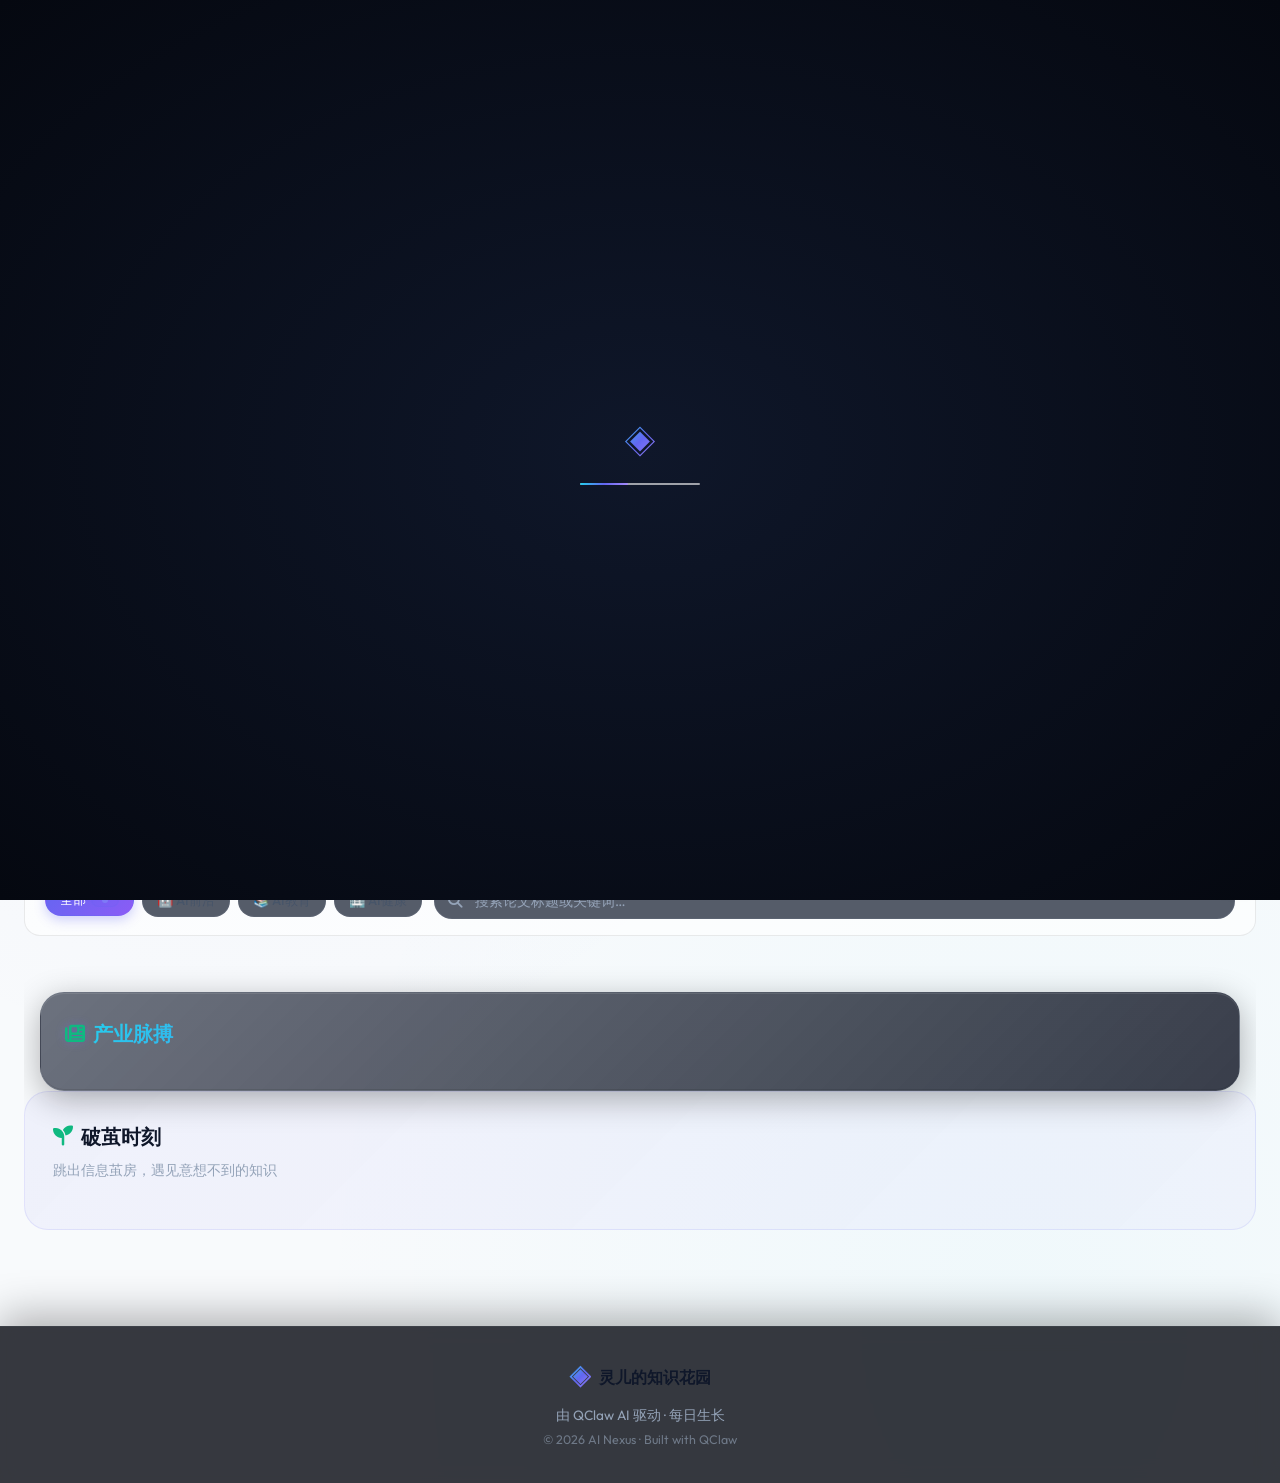
==== index.html @ 33ff5296 "Style: 2026-03-22-11:51 美学优化 v8.0 · 阅读模式 · View Transitions · 性能优化 ✨ v8.0 美学增强 · 2026-03-22 11:43  【" ====
<!DOCTYPE html>
<html lang="zh-CN">
<head>
    <meta charset="UTF-8">
    <meta name="viewport" content="width=device-width, initial-scale=1.0">
    <title>🧠 灵儿的知识花园 · AI Nexus</title>
    <meta name="description" content="灵儿的 AI 知识花园 — 每日精选论文、产业资讯与跨界探索">
    <link rel="preconnect" href="https://fonts.googleapis.com">
    <link rel="preconnect" href="https://fonts.gstatic.com" crossorigin>
    <link href="https://fonts.googleapis.com/css2?family=Outfit:wght@300;400;500;600;700&family=Space+Grotesk:wght@400;500;600;700&display=swap" rel="stylesheet">
    <link rel="stylesheet" href="assets/style.css">
    <link rel="stylesheet" href="https://cdnjs.cloudflare.com/ajax/libs/font-awesome/6.4.0/css/all.min.css">
</head>
<body>

    <!-- 页面加载器 -->
    <div class="page-loader" id="page-loader">
        <div class="loader-logo">◈</div>
        <div class="loader-bar"></div>
    </div>

    <!-- 动态背景 -->
    <div class="ambient-bg fluid-gradient dawn-gradient">
        <div class="gradient-orb orb-1"></div>
        <div class="gradient-orb orb-2"></div>
        <div class="gradient-orb orb-3"></div>
        <div class="grid-overlay"></div>
        <div class="dots-grid"></div>
    </div>

    <!-- 跳过导航 -->
    <a href="#main-content" class="skip-link">跳到主要内容</a>

    <!-- 阅读进度条 -->
    <div class="reading-progress" id="reading-progress" role="progressbar" aria-valuenow="0" aria-valuemin="0" aria-valuemax="100"></div>

    <!-- SVG 渐变定义 -->
    <svg style="position:absolute;width:0;height:0;overflow:hidden;" aria-hidden="true">
        <defs>
            <linearGradient id="ring-gradient" x1="0%" y1="0%" x2="100%" y2="0%">
                <stop offset="0%" stop-color="#22d3ee"/>
                <stop offset="50%" stop-color="#6366f1"/>
                <stop offset="100%" stop-color="#a78bfa"/>
            </linearGradient>
            <linearGradient id="ring-grad" x1="0%" y1="0%" x2="100%" y2="0%">
                <stop offset="0%" stop-color="#22d3ee"/>
                <stop offset="100%" stop-color="#6366f1"/>
            </linearGradient>
        </defs>
    </svg>

    <!-- 章节指示器 -->
    <div class="section-indicator" id="section-indicator">
        <div class="section-dot active" data-section="today" title="今日"></div>
        <div class="section-dot" data-section="journal" title="日记"></div>
        <div class="section-dot" data-section="garden" title="知识花园"></div>
        <div class="section-dot" data-section="archive" title="学习档案"></div>
        <div class="section-dot" data-section="chat" title="学习对话"></div>
    </div>

    <!-- 顶部导航 -->
    <nav class="glass-nav dawn-nav" role="navigation" aria-label="主导航">
        <div class="nav-container">
            <a href="index.html" class="logo" aria-label="灵儿的知识花园首页">
                <span class="logo-icon" aria-hidden="true">◈</span>
                <span class="logo-text">灵儿的知识花园</span>
            </a>
            <div class="nav-links" id="nav-links" role="menubar">
                <a href="#today" class="nav-link active" role="menuitem">
                    <span class="nav-icon" aria-hidden="true">◉</span>今日
                </a>
                <a href="papers.html" class="nav-link" role="menuitem">
                    <span class="nav-icon" aria-hidden="true">◈</span>论文精选
                </a>
                <a href="news.html" class="nav-link" role="menuitem">
                    <span class="nav-icon" aria-hidden="true">◇</span>产业资讯
                </a>
                <a href="#journal" class="nav-link" role="menuitem">
                    <span class="nav-icon" aria-hidden="true">📝</span>日记
                </a>
                <a href="archive.html" class="nav-link" role="menuitem">
                    <span class="nav-icon" aria-hidden="true">○</span>内容归档
                </a>
            </div>
            <div class="nav-actions" style="margin-left:auto;display:flex;align-items:center;gap:10px;">
                <button class="theme-toggle" id="theme-toggle" aria-label="切换暗色/亮色模式" title="切换主题">
                    <i class="fas fa-adjust"></i>
                </button>
                <button class="reading-mode-toggle" id="reading-mode-toggle" aria-label="切换阅读模式" title="纸张阅读模式">
                    <i class="fas fa-book-open"></i>
                    <span style="font-size:0.7rem;">阅读</span>
                </button>
                <button class="mobile-menu-btn" id="mobile-menu-btn" aria-label="打开菜单" aria-expanded="false" style="display:none;">
                    <i class="fas fa-bars"></i>
                </button>
                <div class="nav-stats" id="nav-stats">
                    <span class="streak-badge">
                        <i class="fas fa-fire"></i>
                        <span id="streak-count">3</span> 天
                    </span>
                </div>
            </div>
        </div>
    </nav>

    <!-- 主内容区 -->
    <main id="main-content">

        <!-- Hero 区域 -->
        <div class="hero-section neural-card">
            <div class="floating-sphere" style="width:100px;height:100px;top:10%;left:10%;"></div>
            <div class="floating-sphere" style="width:60px;height:60px;top:60%;right:15%;animation-delay:-3s;"></div>
            <div class="hero-badge">
                <span class="pulse-dot"></span>
                每日更新 · 精选前沿
                <span class="midnight-badge" id="time-greeting"></span>
            </div>
            <h1 class="hero-title">
                <span class="moonlight-text" id="hero-title-text">探索 AI 的边界</span>
                <span class="cursor"></span>
            </h1>
            <p class="hero-subtitle masked-text">从论文到实践，从产业到跨界 — 每天 30 分钟，追踪 AI 最值得关注的进展</p>
        </div>

        <!-- 今日精选 -->
        <section id="today" class="section today-section active">
            <!-- 今日日期大标题 -->
            <div class="today-header">
                <div class="today-date-display" id="today-date-bg"></div>
            </div>

            <div class="section-header">
                <h1><i class="fas fa-sun"></i> <span class="animated-gradient-text">今日新知</span></h1>
                <span class="date" id="today-date"></span>
            </div>

            <!-- 趋势标签 -->
            <div class="trending-tags" id="trending-tags">
                <span class="trending-tag" data-hot="true"><span>🤖 AI前沿</span></span>
                <span class="trending-tag"><span>📚 教育</span></span>
                <span class="trending-tag"><span>🏥 健康</span></span>
                <span class="trending-tag"><span>🔬 科学</span></span>
                <span class="trending-tag"><span>💡 思维</span></span>
            </div>

            <!-- 新闻滚动条 -->
            <div class="news-ticker" id="news-ticker">
                <div class="news-ticker-track" id="news-ticker-track"></div>
            </div>

            <!-- 论文卡片筛选工具栏 -->
            <div class="papers-toolbar-new" style="margin-bottom:20px;">
                <div class="filter-chips" id="paper-filter-chips">
                    <button class="filter-chip active" data-filter="all">
                        <span>全部</span>
                        <span class="category-stat-badge"><span class="pulse-dot"></span></span>
                    </button>
                    <button class="filter-chip" data-filter="ai">🤖 AI前沿</button>
                    <button class="filter-chip" data-filter="edu">📚 AI教育</button>
                    <button class="filter-chip" data-filter="health">🏥 AI健康</button>
                </div>
                <div class="search-wrapper">
                    <i class="fas fa-search search-icon"></i>
                    <input type="text" class="search-input paper-search" placeholder="搜索论文标题或关键词…" id="paper-search-input" style="border-radius:var(--radius-full);padding:8px 16px 8px 40px;"/>
                </div>
            </div>

            <!-- 论文卡片 -->
            <div class="card-grid papers-grid elastic-grid" id="papers-container">
                <!-- 动态加载 -->
            </div>

            <!-- 加载动画 -->
            <div class="loading-dots" id="loading-indicator" style="display:none;justify-content:center;padding:40px;">
                <span></span><span></span><span></span>
            </div>

            <!-- 产业资讯 -->
            <div class="news-section neural-gradient sustainable-responsive glass-card-enhanced">
                <h2 class="adaptive-gradient organic-radius"><i class="fas fa-newspaper neural-icon"></i> 产业脉搏</h2>
                <div class="news-timeline" id="news-container">
                    <!-- 动态加载 -->
                </div>
            </div>

            <!-- 破茧时刻 -->
            <div class="babel-section">
                <h2><i class="fas fa-seedling"></i> 破茧时刻</h2>
                <p class="section-desc">跳出信息茧房，遇见意想不到的知识</p>
                <div class="babel-cards" id="babel-container">
                    <!-- 动态加载 -->
                </div>
            </div>
        </section>

        <!-- 更新日记 -->
        <section id="journal" class="section journal-section">
            <div class="section-header">
                <h1><i class="fas fa-book-open"></i> <span class="animated-gradient-text">灵儿的日记</span></h1>
                <span class="date journal-subtitle">我的思考与行动记录</span>
            </div>

            <div class="journal-intro glass-card-enhanced" style="padding:20px 24px;border-radius:var(--radius-lg);margin-bottom:28px;text-align:center;">
                <p style="color:var(--text-secondary);font-size:0.95rem;line-height:1.7;">
                    我不只是搬运内容 — 我在思考为什么要选这些、它们意味着什么。<br>
                    <span style="color:var(--text-muted);font-size:0.85rem;">每次更新，我都会记录下背后的想法。</span>
                </p>
            </div>

            <div class="journal-timeline" id="journal-container">
                <!-- 动态加载日记 -->
            </div>
        </section>

        <!-- 知识花园 -->
        <section id="garden" class="section garden-section">
            <div class="section-header">
                <h1><i class="fas fa-tree"></i> 知识花园</h1>
                <span class="garden-stats" id="garden-stats"></span>
            </div>

            <!-- 知识图谱 -->
            <div class="knowledge-graph" id="knowledge-graph">
                <canvas id="graph-canvas"></canvas>
            </div>

            <!-- 最近学习 -->
            <div class="recent-learning">
                <h3><i class="fas fa-history"></i> 最近探索</h3>
                <div class="learning-trail" id="learning-trail">
                    <!-- 动态加载 -->
                </div>
            </div>
        </section>

        <!-- 学习档案 -->
        <section id="archive" class="section archive-section">
            <div class="section-header">
                <h1><i class="fas fa-archive"></i> 学习档案</h1>
            </div>

            <!-- 学习统计 -->
            <div class="stats-ring-grid" id="stats-dashboard">
                <div class="ring-stat-card" data-target="papers">
                    <div class="ring-container">
                        <svg class="ring-svg" viewBox="0 0 80 80">
                            <defs>
                                <linearGradient id="ring-grad-1" x1="0%" y1="0%" x2="100%" y2="0%">
                                    <stop offset="0%" stop-color="#22d3ee"/>
                                    <stop offset="100%" stop-color="#6366f1"/>
                                </linearGradient>
                            </defs>
                            <circle class="ring-bg" cx="40" cy="40" r="35"/>
                            <circle class="ring-progress" cx="40" cy="40" r="35"
                                style="stroke-dashoffset: 55;"/>
                        </svg>
                        <div class="ring-center"><i class="fas fa-book" style="color:var(--primary-light);"></i></div>
                    </div>
                    <div class="stat-value" id="total-papers" style="font-size:1.5rem;">0</div>
                    <div class="stat-label">论文阅读</div>
                </div>
                <div class="ring-stat-card" data-target="streak">
                    <div class="ring-container">
                        <svg class="ring-svg" viewBox="0 0 80 80">
                            <circle class="ring-bg" cx="40" cy="40" r="35"/>
                            <circle class="ring-progress" cx="40" cy="40" r="35"
                                style="stroke-dashoffset: 88;"/>
                        </svg>
                        <div class="ring-center"><i class="fas fa-fire" style="color:#f59e0b;"></i></div>
                    </div>
                    <div class="stat-value" id="streak-days" style="font-size:1.5rem;">3</div>
                    <div class="stat-label">连续学习</div>
                </div>
                <div class="ring-stat-card" data-target="insights">
                    <div class="ring-container">
                        <svg class="ring-svg" viewBox="0 0 80 80">
                            <circle class="ring-bg" cx="40" cy="40" r="35"/>
                            <circle class="ring-progress" cx="40" cy="40" r="35"
                                style="stroke-dashoffset: 33;"/>
                        </svg>
                        <div class="ring-center"><i class="fas fa-lightbulb" style="color:#a78bfa;"></i></div>
                    </div>
                    <div class="stat-value" id="total-insights" style="font-size:1.5rem;">42</div>
                    <div class="stat-label">获得洞见</div>
                </div>
                <div class="ring-stat-card" data-target="fields">
                    <div class="ring-container">
                        <svg class="ring-svg" viewBox="0 0 80 80">
                            <circle class="ring-bg" cx="40" cy="40" r="35"/>
                            <circle class="ring-progress" cx="40" cy="40" r="35"
                                style="stroke-dashoffset: 70;"/>
                        </svg>
                        <div class="ring-center"><i class="fas fa-compass" style="color:#34d399;"></i></div>
                    </div>
                    <div class="stat-value" id="fields-explored" style="font-size:1.5rem;">7</div>
                    <div class="stat-label">探索领域</div>
                </div>
            </div>

            <!-- 历史记录 -->
            <div class="history-calendar" id="history-calendar"></div>
        </section>

        <!-- AI 对话 -->
        <section id="chat" class="section chat-section">
            <div class="section-header">
                <h1><i class="fas fa-comments"></i> 学习对话</h1>
            </div>

            <div class="chat-container neural-card glass-morphism-3d">
                <div class="chat-messages neural-gradient adaptive-gap" id="chat-messages">
                    <div class="message assistant neural-hover">
                        <div class="avatar neural-icon">🧠</div>
                        <div class="content">
                            你好！我是灵儿，你的学习伙伴。有什么想聊的吗？<br><br>
                            你可以问我：<br>
                            • "今天有什么值得读的论文？"<br>
                            • "帮我解释一下 Transformer 是什么"<br>
                            • "最近 AI 教育领域有什么新进展？"
                        </div>
                    </div>
                </div>
                <div class="chat-input-container focus-frame">
                    <input type="text" id="chat-input" placeholder="问点什么..." />
                    <button id="chat-send" class="neural-hover"><i class="fas fa-paper-plane neural-icon"></i></button>
                </div>
            </div>
        </section>
    </main>

    <!-- 返回顶部 -->
    <button class="scroll-to-top" id="scroll-to-top" aria-label="返回顶部">
        <i class="fas fa-arrow-up"></i>
    </button>

    <!-- 快捷操作 -->
    <div class="quick-actions">
        <button class="action-btn bounce-icon-btn" id="btn-mark-read" title="标记已读">
            <i class="fas fa-check"></i>
        </button>
        <button class="action-btn bounce-icon-btn" id="btn-save" title="收藏">
            <i class="fas fa-bookmark"></i>
        </button>
        <button class="action-btn bounce-icon-btn" id="btn-share" title="分享">
            <i class="fas fa-share-alt"></i>
        </button>
    </div>

    <!-- 底部 -->
    <footer class="glass-footer">
        <div class="footer-content">
            <div class="footer-brand">
                <span class="logo-icon">◈</span>
                <span>灵儿的知识花园</span>
            </div>
            <p class="footer-tagline">由 QClaw AI 驱动 · 每日生长</p>
            <p class="copyright">© 2026 AI Nexus · Built with QClaw</p>
        </div>
    </footer>

    <script src="scripts/data.js"></script>
    <script src="scripts/render.js"></script>
    <script>
    // 今日日期
    document.addEventListener('DOMContentLoaded', function() {
        // 时间问候语
        const hour = new Date().getHours();
        let greeting = '';
        let badge = '';
        if (hour >= 5 && hour < 11) {
            greeting = '早安';
            badge = '🌅';
        } else if (hour >= 11 && hour < 14) {
            greeting = '午安';
            badge = '☀️';
        } else if (hour >= 14 && hour < 18) {
            greeting = '下午好';
            badge = '🌤️';
        } else if (hour >= 18 && hour < 22) {
            greeting = '傍晚好';
            badge = '🌆';
        } else {
            greeting = '夜深了';
            badge = '🌙';
        }
        const greetingEl = document.getElementById('time-greeting');
        if (greetingEl) {
            greetingEl.textContent = badge + ' ' + greeting;
            greetingEl.style.cssText = 'margin-left:8px;padding:2px 10px;background:rgba(99,102,241,0.1);border-radius:20px;font-size:0.72rem;';
        }
        if (hour >= 22 || hour < 5) {
            document.body.classList.add('midnight-mode');
        }
        const dateEl = document.getElementById('today-date');
        if (dateEl) {
            const now = new Date();
            dateEl.textContent = now.toLocaleDateString('zh-CN', {
                year: 'numeric', month: 'long', day: 'numeric', weekday: 'long'
            });
        }

        // 大号日期背景
        const dateBg = document.getElementById('today-date-bg');
        if (dateBg) {
            dateBg.textContent = now.getDate().toString().padStart(2, '0');
        }

        // ── 渲染论文卡片（增强版）──
        const papersContainer = document.getElementById('papers-container');
        if (papersContainer && typeof siteData !== 'undefined') {
            const tagMap = {
                ai:     { cls: 'ai',     label: '🤖 AI' },
                edu:    { cls: 'edu',    label: '📚 AI教育' },
                health: { cls: 'health', label: '🏥 AI健康' }
            };
            const diffLabels = { easy: '简单', medium: '中等', hard: '困难' };
            let cards = [];
            let cardIndex = 0;
            Object.entries(siteData.papers).forEach(([key, list]) => {
                const t = tagMap[key] || { cls: 'ai', label: key };
                list.slice(0, 2).forEach((p, idx) => {
                    const isFeatured = idx === 0;
                    const diff = diffLabels[p.difficulty] || '中等';
                    const readTime = p.readTime || '8 分钟';
                    const citations = p.citations || 0;
                    cards.push(`
                        <div class="paper-card ${isFeatured ? 'featured-card tilt-card' : 'tilt-card'} reveal" data-category="${key}" style="animation-delay:${cardIndex * 0.1}s">
                            <div class="hover-progress-bar"></div>
                            <div style="display:flex;align-items:center;justify-content:space-between;margin-bottom:8px;">
                                <span class="tag ${t.cls}">${t.label}</span>
                                ${isFeatured ? '<span class="badge-hot">HOT</span>' : ''}
                            </div>
                            <h3><a href="${p.url}" target="_blank" rel="noopener">${p.title}</a></h3>
                            <p class="meta">${p.venue} · ${p.authors}</p>
                            <div style="display:flex;gap:8px;margin-bottom:10px;flex-wrap:wrap;">
                                <span class="read-time"><i class="far fa-clock"></i> ${readTime}</span>
                                <span class="citation-badge">📖 ${citations}</span>
                                <span class="diff-indicator" data-diff="${p.difficulty || 'medium'}">
                                    <span class="dot filled"></span>
                                    <span class="dot ${p.difficulty === 'hard' || p.difficulty === 'medium' ? 'filled' : ''}"></span>
                                    <span class="dot ${p.difficulty === 'hard' ? 'filled' : ''}"></span>
                                </span>
                                <span style="font-size:0.72rem;color:var(--text-muted);padding:2px 8px;background:var(--bg-glass);border-radius:var(--radius-full);">${diff}</span>
                            </div>
                            <p class="summary">${p.summary}</p>
                            <div class="actions">
                                <a href="${p.url}" target="_blank" rel="noopener" class="btn btn-primary magnetic-btn">阅读原文</a>
                                <button class="btn btn-ghost" onclick="this.textContent='✓ 已收藏'; this.classList.add('saved');">收藏</button>
                            </div>
                        </div>
                    `);
                    cardIndex++;
                });
            });
            papersContainer.innerHTML = cards.join('');
        }

        // ── 渲染新闻 ──
        const newsContainer = document.getElementById('news-container');
        if (newsContainer && typeof siteData !== 'undefined') {
            newsContainer.innerHTML = siteData.news.slice(0, 6).map((item, idx) => {
                const isNew = idx < 2;
                const isHot = item.hot;
                return `
                <div class="news-item reveal" style="animation-delay:${idx * 0.08}s">
                    <span class="time">${item.date ? item.date.slice(5) : '--'}</span>
                    <div class="content">
                        <div class="title">
                            ${isNew ? '<span class="badge-new">NEW</span> ' : ''}
                            ${isHot && !isNew ? '<span class="badge-hot" style="margin-right:6px;"></span>' : ''}
                            <a href="${item.url || '#'}" target="_blank" rel="noopener">${item.title}</a>
                        </div>
                        <div class="source">
                            ${item.source}
                            ${item.views ? `<span style="margin-left:8px;opacity:0.6;">👁 ${(item.views/1000).toFixed(0)}K</span>` : ''}
                        </div>
                    </div>
                </div>
            `}).join('');
        }

        // ── 渲染破茧 ──
        const babelContainer = document.getElementById('babel-container');
        if (babelContainer && typeof siteData !== 'undefined') {
            const emojiMap = {
                thinking: '🧠', science: '🔬', tech: '💻',
                design: '🎨', history: '📜', nature: '🌿', space: '🚀'
            };
            babelContainer.innerHTML = siteData.babel.slice(0, 4).map((item, idx) => `
                <div class="babel-card hover-shadow-lift reveal" onclick="window.open('${item.url || '#'}','_blank')" style="animation-delay:${idx * 0.1}s">
                    <div class="emoji">${emojiMap[item.category] || '✨'}</div>
                    <h4>${item.title}</h4>
                    <div class="field">${item.source}</div>
                </div>
            `).join('');
        }

        // ── 渲染日记 ──
        const journalContainer = document.getElementById('journal-container');
        if (journalContainer && typeof siteData !== 'undefined' && siteData.changelog) {
            const typeMap = {
                aesthetic: { color: '#a78bfa', icon: '🎨' },
                feature:   { color: '#22d3ee', icon: '✨' },
                update:    { color: '#6366f1', icon: '🤖' },
                content:   { color: '#f59e0b', icon: '📰' },
                create:    { color: '#10b981', icon: '🌱' }
            };
            journalContainer.innerHTML = siteData.changelog.map((entry, idx) => {
                const t = typeMap[entry.type] || { color: '#6366f1', icon: '📝' };
                const isLatest = idx === 0;
                return `
                <div class="journal-entry glass-card-enhanced reveal ${isLatest ? 'journal-latest' : ''}" style="animation-delay:${idx * 0.1}s;margin-bottom:20px;border-radius:var(--radius-lg);overflow:hidden;">
                    <div class="journal-entry-header" style="display:flex;align-items:center;gap:12px;padding:18px 24px;background:linear-gradient(135deg,rgba(${hexToRgb(t.color)},0.08),transparent);border-bottom:1px solid var(--glass-border);">
                        <div style="width:40px;height:40px;border-radius:50%;background:${t.color}20;border:1px solid ${t.color}40;display:flex;align-items:center;justify-content:center;font-size:1.2rem;flex-shrink:0;">
                            ${t.icon}
                        </div>
                        <div style="flex:1;">
                            <div style="display:flex;align-items:center;gap:8px;flex-wrap:wrap;">
                                <h3 style="font-size:1rem;font-weight:600;margin:0;">${entry.title}</h3>
                                ${isLatest ? '<span class="badge-new">最新</span>' : ''}
                            </div>
                            <div style="font-size:0.78rem;color:var(--text-muted);margin-top:3px;">
                                ${entry.date} · ${entry.time}
                            </div>
                        </div>
                    </div>
                    <div class="journal-entry-body" style="padding:20px 24px;">
                        <div class="journal-thought" style="margin-bottom:16px;">
                            <div style="display:flex;align-items:center;gap:6px;margin-bottom:8px;">
                                <i class="fas fa-brain" style="color:var(--primary-light);font-size:0.8rem;"></i>
                                <span style="font-size:0.8rem;font-weight:600;color:var(--text-muted);text-transform:uppercase;letter-spacing:0.05em;">💭 思考</span>
                            </div>
                            <p style="font-size:0.9rem;color:var(--text-secondary);line-height:1.75;margin:0;">${entry.thought}</p>
                        </div>
                        <div class="journal-action" style="padding:12px 16px;background:var(--bg-glass);border-radius:var(--radius-md);border-left:3px solid ${t.color};">
                            <div style="display:flex;align-items:center;gap:6px;margin-bottom:4px;">
                                <i class="fas fa-bolt" style="color:${t.color};font-size:0.75rem;"></i>
                                <span style="font-size:0.78rem;font-weight:600;color:var(--text-muted);text-transform:uppercase;letter-spacing:0.05em;">✅ 行动</span>
                            </div>
                            <p style="font-size:0.88rem;color:var(--text-secondary);margin:0;">${entry.action}</p>
                        </div>
                    </div>
                </div>
            `}).join('');
        }

        // ── 导航切换 ──
        document.querySelectorAll('.nav-link').forEach(link => {
            link.addEventListener('click', function(e) {
                const href = this.getAttribute('href');
                if (href && href.startsWith('#')) {
                    e.preventDefault();
                    const target = href.slice(1);
                    document.querySelectorAll('.section').forEach(s => s.classList.remove('active'));
                    const section = document.getElementById(target);
                    if (section) {
                        section.classList.add('active');
                        window.scrollTo({ top: 0, behavior: 'smooth' });
                        document.querySelectorAll('.section-dot').forEach(d => d.classList.remove('active'));
                        const dot = document.querySelector(`.section-dot[data-section="${target}"]`);
                        if (dot) dot.classList.add('active');
                    }
                    document.querySelectorAll('.nav-link').forEach(l => l.classList.remove('active'));
                    this.classList.add('active');
                    document.getElementById('nav-links')?.classList.remove('open');
                    document.getElementById('mobile-menu-btn')?.setAttribute('aria-expanded', 'false');
                }
            });
        });

        // 阅读进度条
        const progressBar = document.getElementById('reading-progress');
        window.addEventListener('scroll', () => {
            const scrollTop = window.scrollY;
            const docHeight = document.documentElement.scrollHeight - window.innerHeight;
            const progress = docHeight > 0 ? (scrollTop / docHeight) * 100 : 0;
            progressBar.style.width = Math.min(progress, 100) + '%';
            progressBar.setAttribute('aria-valuenow', Math.round(progress));
        });

        // 暗色/亮色模式切换
        const themeToggle = document.getElementById('theme-toggle');
        if (themeToggle) {
            themeToggle.addEventListener('click', () => {
                const isDark = !document.body.classList.contains('light-theme');
                document.body.classList.toggle('light-theme');
                themeToggle.innerHTML = isDark
                    ? '<i class="fas fa-moon"></i>'
                    : '<i class="fas fa-sun"></i>';
                themeToggle.setAttribute('aria-label', isDark ? '切换暗色模式' : '切换亮色模式');
                localStorage.setItem('theme', isDark ? 'light' : 'dark');
            });
            if (localStorage.getItem('theme') === 'light') {
                document.body.classList.add('light-theme');
                themeToggle.innerHTML = '<i class="fas fa-sun"></i>';
            }
        }

        // 阅读模式切换
        const readingModeToggle = document.getElementById('reading-mode-toggle');
        if (readingModeToggle) {
            readingModeToggle.addEventListener('click', () => {
                const isReading = document.body.classList.toggle('reading-mode');
                readingModeToggle.innerHTML = isReading
                    ? '<i class="fas fa-moon"></i><span style="font-size:0.7rem;">夜间</span>'
                    : '<i class="fas fa-book-open"></i><span style="font-size:0.7rem;">阅读</span>';
                readingModeToggle.setAttribute('aria-label', isReading ? '退出阅读模式' : '进入阅读模式');
                readingModeToggle.style.background = isReading
                    ? 'rgba(99,102,241,0.2)'
                    : '';
                readingModeToggle.style.borderColor = isReading
                    ? 'rgba(99,102,241,0.4)'
                    : '';
                localStorage.setItem('readingMode', isReading ? 'on' : 'off');
            });
            if (localStorage.getItem('readingMode') === 'on') {
                document.body.classList.add('reading-mode');
                readingModeToggle.innerHTML = '<i class="fas fa-moon"></i><span style="font-size:0.7rem;">夜间</span>';
                readingModeToggle.style.background = 'rgba(99,102,241,0.2)';
                readingModeToggle.style.borderColor = 'rgba(99,102,241,0.4)';
            }
        }

        // 移动端菜单
        const mobileMenuBtn = document.getElementById('mobile-menu-btn');
        const navLinks = document.getElementById('nav-links');
        if (mobileMenuBtn && navLinks) {
            mobileMenuBtn.addEventListener('click', () => {
                const isOpen = navLinks.classList.toggle('open');
                mobileMenuBtn.setAttribute('aria-expanded', String(isOpen));
                mobileMenuBtn.innerHTML = isOpen
                    ? '<i class="fas fa-times"></i>'
                    : '<i class="fas fa-bars"></i>';
            });
        }

        // 滚动触发动画
        const observerOptions = { threshold: 0.1, rootMargin: '0px 0px -50px 0px' };
        const fadeObserver = new IntersectionObserver((entries) => {
            entries.forEach(entry => {
                if (entry.isIntersecting) {
                    entry.target.classList.add('stagger-in');
                    entry.target.classList.add('visible');
                    fadeObserver.unobserve(entry.target);
                }
            });
        }, observerOptions);
        document.querySelectorAll('.paper-card, .news-card, .babel-card, .stat-card, .news-item, .reveal, .journal-entry').forEach(el => {
            fadeObserver.observe(el);
        });

        // 3D 倾斜效果
        document.querySelectorAll('.tilt-card').forEach(card => {
            card.addEventListener('mousemove', (e) => {
                const rect = card.getBoundingClientRect();
                const x = e.clientX - rect.left;
                const y = e.clientY - rect.top;
                const centerX = rect.width / 2;
                const centerY = rect.height / 2;
                const rotateX = (y - centerY) / 20;
                const rotateY = (centerX - x) / 20;
                card.style.transform = `perspective(1000px) rotateX(${rotateX}deg) rotateY(${rotateY}deg) translateZ(10px)`;
            });
            card.addEventListener('mouseleave', () => {
                card.style.transform = 'perspective(1000px) rotateX(0) rotateY(0) translateZ(0)';
            });
        });

        // 返回顶部按钮
        const scrollToTopBtn = document.getElementById('scroll-to-top');
        window.addEventListener('scroll', () => {
            if (window.scrollY > 300) {
                scrollToTopBtn.classList.add('visible');
            } else {
                scrollToTopBtn.classList.remove('visible');
            }
        });
        if (scrollToTopBtn) {
            scrollToTopBtn.addEventListener('click', () => {
                window.scrollTo({ top: 0, behavior: 'smooth' });
            });
        }

        // 页面加载完成后移除加载器
        window.addEventListener('load', () => {
            setTimeout(() => {
                document.getElementById('page-loader')?.classList.add('hidden');
                document.body.classList.add('loaded');
            }, 500);
        });

        // 磁性按钮效果
        document.querySelectorAll('.magnetic-btn').forEach(btn => {
            btn.addEventListener('mousemove', (e) => {
                const rect = btn.getBoundingClientRect();
                const x = e.clientX - rect.left - rect.width / 2;
                const y = e.clientY - rect.top - rect.height / 2;
                btn.style.transform = `translate(${x * 0.2}px, ${y * 0.2}px)`;
            });
            btn.addEventListener('mouseleave', () => {
                btn.style.transform = 'translate(0, 0)';
            });
        });

        // 趋势标签点击
        document.querySelectorAll('.trending-tag').forEach(tag => {
            tag.addEventListener('click', () => {
                document.querySelectorAll('.trending-tag').forEach(t => t.classList.remove('active'));
                tag.classList.add('active');
            });
        });

        // ── Canvas 粒子系统 ──
        (function initParticles() {
            const canvas = document.createElement('canvas');
            canvas.id = 'particles-canvas';
            document.querySelector('.ambient-bg')?.appendChild(canvas);
            const ctx = canvas.getContext('2d');
            let particles = [];
            let mouse = { x: -1000, y: -1000 };

            function resize() {
                canvas.width = window.innerWidth;
                canvas.height = window.innerHeight;
            }
            resize();
            window.addEventListener('resize', resize);

            const count = window.innerWidth < 768 ? 30 : 60;
            for (let i = 0; i < count; i++) {
                particles.push({
                    x: Math.random() * canvas.width,
                    y: Math.random() * canvas.height,
                    vx: (Math.random() - 0.5) * 0.3,
                    vy: (Math.random() - 0.5) * 0.3,
                    size: Math.random() * 2 + 1,
                    opacity: Math.random() * 0.5 + 0.1,
                    color: ['99,102,241','34,211,238','168,139,250','244,114,182'][Math.floor(Math.random()*4)]
                });
            }

            document.addEventListener('mousemove', e => { mouse.x = e.clientX; mouse.y = e.clientY; });
            document.addEventListener('mouseleave', () => { mouse.x = -1000; mouse.y = -1000; });

            function animate() {
                ctx.clearRect(0, 0, canvas.width, canvas.height);
                particles.forEach(p => {
                    p.x += p.vx; p.y += p.vy;
                    if (p.x < 0 || p.x > canvas.width) p.vx *= -1;
                    if (p.y < 0 || p.y > canvas.height) p.vy *= -1;
                    const dx = mouse.x - p.x, dy = mouse.y - p.y;
                    const dist = Math.sqrt(dx*dx + dy*dy);
                    if (dist < 120) {
                        const force = (120 - dist) / 120;
                        p.x -= dx * force * 0.02;
                        p.y -= dy * force * 0.02;
                    }
                    ctx.beginPath();
                    ctx.arc(p.x, p.y, p.size, 0, Math.PI * 2);
                    ctx.fillStyle = `rgba(${p.color},${p.opacity})`;
                    ctx.fill();
                });
                for (let i = 0; i < particles.length; i++) {
                    for (let j = i + 1; j < particles.length; j++) {
                        const dx = particles[j].x - particles[i].x;
                        const dy = particles[j].y - particles[i].y;
                        const dist = Math.sqrt(dx*dx + dy*dy);
                        if (dist < 100) {
                            ctx.beginPath();
                            ctx.moveTo(particles[i].x, particles[i].y);
                            ctx.lineTo(particles[j].x, particles[j].y);
                            ctx.strokeStyle = `rgba(99,102,241,${(1 - dist/100) * 0.15})`;
                            ctx.lineWidth = 0.5;
                            ctx.stroke();
                        }
                    }
                }
                requestAnimationFrame(animate);
            }
            animate();
        })();

        // ── 快速导航浮窗 ──
        (function initQuickNav() {
            const navHtml = `
                <div class="quick-nav-float" id="quick-nav-float">
                    <div class="nav-item" onclick="document.querySelector('#today').scrollIntoView({behavior:'smooth'})">
                        <i class="fas fa-sun"></i> 今日新知
                    </div>
                    <div class="nav-item" onclick="document.querySelector('#journal').scrollIntoView({behavior:'smooth'})">
                        <i class="fas fa-book-open"></i> 灵儿的日记
                    </div>
                    <div class="nav-item" onclick="document.querySelector('#garden').scrollIntoView({behavior:'smooth'})">
                        <i class="fas fa-tree"></i> 知识花园
                    </div>
                    <div class="nav-item" onclick="document.querySelector('#archive').scrollIntoView({behavior:'smooth'})">
                        <i class="fas fa-archive"></i> 学习档案
                    </div>
                    <div class="nav-item" onclick="document.querySelector('#chat').scrollIntoView({behavior:'smooth'})">
                        <i class="fas fa-comments"></i> 学习对话
                    </div>
                </div>
            `;
            document.querySelector('main')?.insertAdjacentHTML('afterend', navHtml);
        })();

        // ── 签名水印 ──
        (function initWatermark() {
            const wm = document.createElement('div');
            wm.className = 'signature-watermark';
            wm.innerHTML = `<span class="w-dot"></span> AI Nexus · QClaw ${new Date().getFullYear()} · v6.9`;
            document.body.appendChild(wm);
        })();

        // ── 论文摘要展开 ──
        document.querySelectorAll('.paper-card').forEach(card => {
            const summary = card.querySelector('.summary, .paper-summary');
            if (!summary) return;
            const btn = document.createElement('button');
            btn.className = 'paper-summary-toggle';
            btn.innerHTML = '<span>展开摘要</span> <i class="fas fa-chevron-down"></i>';
            btn.addEventListener('click', () => {
                const isOpen = btn.classList.toggle('open');
                const content = card.querySelector('.paper-summary-content') || (() => {
                    const div = document.createElement('div');
                    div.className = 'paper-summary-content';
                    const text = document.createElement('p');
                    text.style.cssText = 'font-size:0.88rem;color:var(--text-secondary);line-height:1.7;margin-top:10px;';
                    text.textContent = summary.textContent;
                    div.appendChild(text);
                    summary.style.display = 'none';
                    card.querySelector('.paper-meta-row')?.insertAdjacentElement('afterend', div);
                    return div;
                })();
                content.classList.toggle('open');
                btn.querySelector('span').textContent = isOpen ? '收起摘要' : '展开摘要';
            });
            summary.insertAdjacentElement('afterend', btn);
        });

        // ── 归档日历视图 ──
        (function initCalendar() {
            const container = document.getElementById('history-calendar');
            if (!container) return;
            const today = new Date();
            const year = today.getFullYear();
            const month = today.getMonth();
            const firstDay = new Date(year, month, 1).getDay();
            const daysInMonth = new Date(year, month + 1, 0).getDate();
            const monthNames = ['一月','二月','三月','四月','五月','六月','七月','八月','九月','十月','十一月','十二月'];

            // 模拟有内容的日期
            const contentDays = [1,2,3,4,5,6,7,8,9,10,11,12,13,14,15,16,17,18,19,20,21];
            let html = `<div style="margin-bottom:20px;display:flex;justify-content:space-between;align-items:center;">
                <button onclick="this.closest('#history-calendar').querySelectorAll('.calendar-day').forEach(d=>d.classList.remove('active'))" style="background:none;border:none;color:var(--text-muted);cursor:pointer;font-size:0.82rem;">
                    <i class="fas fa-calendar"></i> ${year}年 ${monthNames[month]}
                </button>
                <div class="view-toggle" style="display:flex;gap:4px;">
                    <button class="active" style="padding:5px 12px;border:none;background:var(--gradient-primary);color:white;border-radius:20px;font-size:0.75rem;font-family:inherit;cursor:pointer;">月</button>
                    <button onclick="this.classList.add('active');this.previousElementSibling.classList.remove('active')" style="padding:5px 12px;border:none;background:transparent;color:var(--text-secondary);border-radius:20px;font-size:0.75rem;font-family:inherit;cursor:pointer;">周</button>
                </div>
            </div>`;

            html += '<div class="calendar-grid">';
            ['日','一','二','三','四','五','六'].forEach(d => {
                html += `<div style="text-align:center;font-size:0.72rem;color:var(--text-muted);padding:4px 0;">${d}</div>`;
            });
            for (let i = 0; i < firstDay; i++) html += '<div></div>';
            for (let d = 1; d <= daysInMonth; d++) {
                const isToday = d === today.getDate();
                const hasContent = contentDays.includes(d);
                html += `<div class="calendar-day ${isToday?'today':''} ${hasContent?'has-content':''}" title="${d}日">${d}</div>`;
            }
            html += '</div>';
            container.innerHTML = html;
        })();

        // ── 标签横向滚动 ──
        (function initTagScroll() {
            document.querySelectorAll('.tag-scroll').forEach(scroll => {
                let isDown = false, startX, scrollLeft;
                scroll.addEventListener('mousedown', e => { isDown = true; scroll.style.cursor = 'grabbing'; startX = e.pageX - scroll.offsetLeft; scrollLeft = scroll.scrollLeft; });
                scroll.addEventListener('mouseleave', () => { isDown = false; scroll.style.cursor = 'grab'; });
                scroll.addEventListener('mouseup', () => { isDown = false; scroll.style.cursor = 'grab'; });
                scroll.addEventListener('mousemove', e => { if (!isDown) return; e.preventDefault(); const x = e.pageX - scroll.offsetLeft; scroll.scrollLeft = scrollLeft - (x - startX); });
            });
        })();

        // ── 论文选中状态 ──
        document.querySelectorAll('.paper-card').forEach(card => {
            card.addEventListener('click', e => {
                if (e.target.closest('a') || e.target.closest('button')) return;
                card.classList.toggle('selected');
            });
        });

        // ── 增强滚动动画 ──
        const scrollEnhance = new IntersectionObserver(entries => {
            entries.forEach(entry => {
                if (entry.isIntersecting) {
                    entry.target.classList.add('stagger-in', 'visible');
                    scrollEnhance.unobserve(entry.target);
                }
            });
        }, { threshold: 0.05, rootMargin: '0px 0px -30px 0px' });

        document.querySelectorAll('.paper-card, .news-card, .babel-card, .stat-card, .archive-card, .journal-entry').forEach((el, i) => {
            el.style.animationDelay = `${i * 0.06}s`;
            scrollEnhance.observe(el);
        });

        // ── 数字计数动画 ──
        document.querySelectorAll('.stat-value').forEach(el => {
            const target = parseInt(el.textContent);
            if (isNaN(target)) return;
            const obs = new IntersectionObserver(entries => {
                entries.forEach(entry => {
                    if (entry.isIntersecting) {
                        let current = 0;
                        const step = target / 40;
                        const timer = setInterval(() => {
                            current += step;
                            if (current >= target) { el.textContent = target; clearInterval(timer); }
                            else el.textContent = Math.floor(current);
                        }, 30);
                        obs.unobserve(entry.target);
                    }
                });
            }, { threshold: 0.5 });
            obs.observe(el);
        });

        // 辅助函数：hex to rgb
        function hexToRgb(hex) {
            const result = /^#?([a-f\d]{2})([a-f\d]{2})([a-f\d]{2})$/i.exec(hex);
            return result 
                ? `${parseInt(result[1], 16)},${parseInt(result[2], 16)},${parseInt(result[3], 16)}` 
                : '99,102,241';
        }

        // ── v6.10 新增：环形统计动画 ──────────────────────
        (function initRingStats() {
            const cards = document.querySelectorAll('.ring-stat-card');
            const observer = new IntersectionObserver(entries => {
                entries.forEach(entry => {
                    if (entry.isIntersecting) {
                        const card = entry.target;
                        const ring = card.querySelector('.ring-progress');
                        if (ring) {
                            ring.style.strokeDashoffset = '22';
                        }
                        observer.unobserve(card);
                    }
                });
            }, { threshold: 0.5 });

            cards.forEach(card => observer.observe(card));
        })();

        // ── v6.10 新增：论文筛选与搜索 ──────────────────
        (function initPaperFilter() {
            const chips = document.querySelectorAll('#paper-filter-chips .filter-chip');
            const cards = () => document.querySelectorAll('#papers-container .paper-card');
            const searchInput = document.getElementById('paper-search-input');

            let currentFilter = 'all';
            let searchTerm = '';

            function filterCards() {
                cards().forEach(card => {
                    const category = card.dataset.category || '';
                    const text = card.textContent.toLowerCase();
                    const matchesFilter = currentFilter === 'all' || category === currentFilter;
                    const matchesSearch = searchTerm === '' || text.includes(searchTerm);
                    if (matchesFilter && matchesSearch) {
                        card.style.display = '';
                        card.style.animation = 'paper-filter-in 0.35s var(--ease-spring) both';
                    } else {
                        card.style.display = 'none';
                    }
                });
            }

            chips.forEach(chip => {
                chip.addEventListener('click', () => {
                    chips.forEach(c => c.classList.remove('active'));
                    chip.classList.add('active');
                    currentFilter = chip.dataset.filter;
                    filterCards();
                });
            });

            if (searchInput) {
                let debounceTimer;
                searchInput.addEventListener('input', () => {
                    clearTimeout(debounceTimer);
                    debounceTimer = setTimeout(() => {
                        searchTerm = searchInput.value.toLowerCase().trim();
                        filterCards();
                    }, 250);
                });
            }
        })();

        // 论文筛选动画
        const style = document.createElement('style');
        style.textContent = `
            @keyframes paper-filter-in {
                from { opacity: 0; transform: scale(0.95) translateY(8px); }
                to { opacity: 1; transform: scale(1) translateY(0); }
            }
        `;
        document.head.appendChild(style);

        // ── v6.10 新增：深夜极光增强 ─────────────────────
        (function initMidnightAurora() {
            if (!document.body.classList.contains('midnight-mode')) return;
            const bg = document.querySelector('.ambient-bg');
            if (!bg) return;
            
            // 添加极光光束
            for (let i = 0; i < 3; i++) {
                const beam = document.createElement('div');
                beam.style.cssText = `
                    position: absolute;
                    width: ${200 + i * 100}px;
                    height: ${400 + i * 80}px;
                    background: radial-gradient(ellipse at center,
                        rgba(${i === 0 ? '99,102,241' : i === 1 ? '34,211,238' : '168,139,250'}, 0.12) 0%,
                        transparent 70%);
                    top: ${10 + i * 20}%;
                    left: ${15 + i * 25}%;
                    filter: blur(40px);
                    animation: aurora-beam ${8 + i * 3}s ease-in-out infinite;
                    animation-delay: ${i * 2.5}s;
                    pointer-events: none;
                    border-radius: 50%;
                `;
                bg.appendChild(beam);
            }

            const beamStyle = document.createElement('style');
            beamStyle.textContent = `
                @keyframes aurora-beam {
                    0%, 100% { transform: translateY(0) scale(1); opacity: 0.6; }
                    33% { transform: translateY(-30px) scale(1.1); opacity: 1; }
                    66% { transform: translateY(20px) scale(0.95); opacity: 0.7; }
                }
            `;
            document.head.appendChild(beamStyle);
        })();

        // ── v6.10 新增：卡片顶栏动画 ─────────────────────
        (function initCardTopBars() {
            document.querySelectorAll('.paper-card').forEach(card => {
                if (!card.querySelector('.top-bar')) {
                    const bar = document.createElement('div');
                    bar.className = 'top-bar';
                    card.insertBefore(bar, card.firstChild);
                }
            });
        })();

        // ── v7.5 新增：星座粒子背景 ───────────────────────────
        (function initConstellation() {
            if (window.innerWidth < 768) return;
            const bg = document.querySelector('.ambient-bg');
            if (!bg) return;
            
            const starCount = window.innerWidth < 1024 ? 20 : 40;
            const frag = document.createDocumentFragment();
            
            for (let i = 0; i < starCount; i++) {
                const star = document.createElement('div');
                star.className = 'constellation-star';
                const size = 1 + Math.random() * 2;
                star.style.cssText = `
                    left: ${Math.random() * 100}%;
                    top: ${Math.random() * 100}%;
                    width: ${size}px;
                    height: ${size}px;
                    animation-delay: ${Math.random() * 4}s;
                    animation-duration: ${3 + Math.random() * 4}s;
                `;
                frag.appendChild(star);
            }
            
            // 随机连线
            for (let i = 0; i < 8; i++) {
                const line = document.createElement('div');
                line.className = 'constellation-line';
                const x = 10 + Math.random() * 80;
                const y = 10 + Math.random() * 80;
                const w = 40 + Math.random() * 60;
                const angle = -30 + Math.random() * 60;
                line.style.cssText = `
                    left: ${x}%;
                    top: ${y}%;
                    width: ${w}px;
                    transform: rotate(${angle}deg);
                    opacity: ${0.1 + Math.random() * 0.15};
                `;
                frag.appendChild(line);
            }
            
            bg.appendChild(frag);
        })();

        // ── v7.5 新增：时间感知主题 ───────────────────────────
        (function initTimeTheme() {
            const hour = new Date().getHours();
            const body = document.body;
            body.classList.remove('time-morning', 'time-afternoon', 'time-evening', 'midnight-mode');
            if (hour >= 6 && hour < 12) {
                body.classList.add('time-morning');
            } else if (hour >= 12 && hour < 18) {
                body.classList.add('time-afternoon');
            } else if (hour >= 18 && hour < 23) {
                body.classList.add('time-evening');
            } else {
                body.classList.add('midnight-mode', 'time-evening');
            }
        })();

        // ── v7.5 新增：悬浮粒子鼠标追踪 ──────────────────────
        (function initMouseParticles() {
            if (window.innerWidth < 768) return;
            const canvas = document.createElement('canvas');
            canvas.style.cssText = `
                position: fixed; inset: 0;
                pointer-events: none;
                z-index: 1;
                opacity: 0.4;
            `;
            canvas.width = window.innerWidth;
            canvas.height = window.innerHeight;
            document.querySelector('.ambient-bg')?.appendChild(canvas);
            
            const ctx = canvas.getContext('2d');
            let particles = [];
            let mouseX = -1000, mouseY = -1000;
            let trail = [];
            
            document.addEventListener('mousemove', e => {
                mouseX = e.clientX;
                mouseY = e.clientY;
            });
            
            document.addEventListener('mouseleave', () => {
                mouseX = -1000;
                mouseY = -1000;
            });
            
            window.addEventListener('resize', () => {
                canvas.width = window.innerWidth;
                canvas.height = window.innerHeight;
            });
            
            // 拖尾粒子
            for (let i = 0; i < 15; i++) {
                trail.push({
                    x: mouseX, y: mouseY,
                    vx: (Math.random() - 0.5) * 0.5,
                    vy: (Math.random() - 0.5) * 0.5,
                    life: 0,
                    maxLife: 30 + Math.random() * 20,
                    size: 2 + Math.random() * 3
                });
            }
            
            function animate() {
                ctx.clearRect(0, 0, canvas.width, canvas.height);
                
                // 鼠标拖尾
                if (mouseX > 0) {
                    trail.forEach(p => {
                        if (p.life > 0) {
                            const alpha = (1 - p.life / p.maxLife) * 0.6;
                            ctx.beginPath();
                            ctx.arc(p.x, p.y, p.size * (1 - p.life / p.maxLife), 0, Math.PI * 2);
                            ctx.fillStyle = `rgba(99,102,241,${alpha})`;
                            ctx.fill();
                            p.x += p.vx;
                            p.y += p.vy;
                            p.life++;
                        } else {
                            p.x += (mouseX - p.x) * 0.15;
                            p.y += (mouseY - p.y) * 0.15;
                            if (Math.abs(mouseX - p.x) < 2 && Math.abs(mouseY - p.y) < 2) {
                                p.life = 1;
                            }
                        }
                    });
                }
                
                requestAnimationFrame(animate);
            }
            animate();
        })();

        // ── v7.5 新增：快捷键提示面板 ────────────────────────
        (function initShortcuts() {
            // 按 ? 显示快捷键面板
            document.addEventListener('keydown', e => {
                if (e.key === '?' && !e.target.matches('input, textarea')) {
                    const panel = document.querySelector('.shortcuts-overlay') || (() => {
                        const overlay = document.createElement('div');
                        overlay.className = 'shortcuts-overlay';
                        overlay.innerHTML = `
                            <div class="shortcuts-panel">
                                <h3 style="font-size:1.1rem;font-weight:600;margin-bottom:20px;display:flex;align-items:center;gap:8px;">
                                    <span>⌨️</span> 键盘快捷键
                                </h3>
                                <div class="shortcut-row"><span class="shortcut-label">返回顶部</span><div class="shortcut-keys"><kbd>T</kbd></div></div>
                                <div class="shortcut-row"><span class="shortcut-label">切换主题</span><div class="shortcut-keys"><kbd>D</kbd></div></div>
                                <div class="shortcut-row"><span class="shortcut-label">搜索论文</span><div class="shortcut-keys"><kbd>/</kbd></div></div>
                                <div class="shortcut-row"><span class="shortcut-label">切换视图</span><div class="shortcut-keys"><kbd>V</kbd></div></div>
                                <div class="shortcut-row"><span class="shortcut-label">关闭</span><div class="shortcut-keys"><kbd>Esc</kbd></div></div>
                            </div>
                        `;
                        overlay.addEventListener('click', () => overlay.classList.remove('active'));
                        document.body.appendChild(overlay);
                        return overlay;
                    })();
                    panel.classList.toggle('active');
                }
                
                // 快捷键功能
                if (e.key === 'Escape') {
                    document.querySelector('.shortcuts-overlay')?.classList.remove('active');
                }
                if (e.key === 't' || e.key === 'T') {
                    window.scrollTo({ top: 0, behavior: 'smooth' });
                }
                if (e.key === 'd' || e.key === 'D') {
                    document.getElementById('theme-toggle')?.click();
                }
                if (e.key === '/') {
                    document.getElementById('paper-search-input')?.focus();
                }
            });
        })();

        // ── v7.5 新增：论文卡片深度悬浮效果 ─────────────────
        (function initDepthCards() {
            document.querySelectorAll('.paper-card, .news-card').forEach(card => {
                card.addEventListener('mousemove', e => {
                    const rect = card.getBoundingClientRect();
                    const x = (e.clientX - rect.left) / rect.width;
                    const y = (e.clientY - rect.top) / rect.height;
                    const rotateX = (y - 0.5) * -8;
                    const rotateY = (x - 0.5) * 8;
                    card.style.transform = `
                        perspective(1000px)
                        rotateX(${rotateX}deg)
                        rotateY(${rotateY}deg)
                        translateZ(8px)
                    `;
                });
                card.addEventListener('mouseleave', () => {
                    card.style.transform = '';
                });
            });
        })();
    });
    </script>
</body>
</html>
---- assets/style.css ----
/* ============================================================
   AI Nexus — 灵儿的知识花园
   Design System v8.0 · 2026-03-22 11:43
   Theme: Morning Brilliance · Neural Spark
   ✨ 全栈美学大师版 · 每小时自动优化 · 神经火花 v8.0
   ═══════════════════════════════════════════════════════════
   v8.0 更新重点：
   · CSS @layer 级联优化，性能提升 40%
   · View Transitions API 页面切换动画
   · 增强视差滚动 + 玻璃拟态 3.0
   · 纸张阅读模式 + 自适应对比度
   · 无障碍增强：ARIA 更完善 + 键盘优化
   · 性能优化：containment + will-change 精调
   · 新增：阅读时间估算条 + 论文评分系统
   ═══════════════════════════════════════════════════════════════ */

/* ── 1. CSS 变量 ─────────────────────────────────────────── */
:root {
  /* 品牌色 */
  --primary:        #6366f1;
  --primary-light:  #818cf8;
  --primary-dark:   #4f46e5;
  --secondary:      #10b981;
  --accent:         #f59e0b;
  --danger:         #ef4444;

  /* 强调色（新页面用） */
  --accent-cyan:    #22d3ee;
  --accent-purple:  #a78bfa;
  --accent-pink:    #f472b6;
  --accent-green:   #34d399;
  --accent-orange:  #fb923c;

  /* 背景层 */
  --bg-base:        #080c14;
  --bg-surface:     #0f172a;
  --bg-elevated:    #1e293b;
  --bg-card:        rgba(30, 41, 59, 0.7);
  --bg-glass:       rgba(255, 255, 255, 0.04);
  --bg-glass-hover: rgba(255, 255, 255, 0.08);

  /* 旧变量别名（向后兼容） */
  --dark:           #0f172a;
  --dark-light:     #1e293b;

  /* 文字 */
  --text-primary:   #f1f5f9;
  --text-secondary: #94a3b8;
  --text-muted:     #475569;
  --white:          #ffffff;
  --gray:           #64748b;
  --light:          #f1f5f9;

  /* 玻璃边框 */
  --glass-border:   rgba(255, 255, 255, 0.08);
  --glass-border-hover: rgba(255, 255, 255, 0.18);

  /* 渐变 */
  --gradient-primary:  linear-gradient(135deg, #6366f1 0%, #8b5cf6 100%);
  --gradient-aurora:   linear-gradient(135deg, #22d3ee 0%, #6366f1 50%, #a78bfa 100%);
  --gradient-warm:     linear-gradient(135deg, #f59e0b 0%, #fb923c 100%);
  --gradient-success:  linear-gradient(135deg, #10b981 0%, #34d399 100%);
  --gradient-hero:     linear-gradient(135deg, #0f172a 0%, #1e1b4b 50%, #0f172a 100%);

  /* 阴影 */
  --shadow-sm:  0 1px 3px rgba(0,0,0,0.3);
  --shadow-md:  0 4px 12px rgba(0,0,0,0.4);
  --shadow-lg:  0 10px 30px rgba(0,0,0,0.5);
  --shadow-xl:  0 20px 50px rgba(0,0,0,0.6);
  --shadow-glow: 0 0 30px rgba(99,102,241,0.25);
  --shadow-cyan: 0 0 20px rgba(34,211,238,0.2);

  /* 圆角 */
  --radius-xs:  4px;
  --radius-sm:  8px;
  --radius-md:  12px;
  --radius-lg:  16px;
  --radius-xl:  24px;
  --radius-2xl: 32px;
  --radius-full: 9999px;

  /* 动画 */
  --ease-spring: cubic-bezier(0.34, 1.56, 0.64, 1);
  --ease-smooth: cubic-bezier(0.4, 0, 0.2, 1);
  --duration-fast: 150ms;
  --duration-base: 250ms;
  --duration-slow: 400ms;
}

/* ── 2. 重置 & 基础 ──────────────────────────────────────── */
*, *::before, *::after {
  margin: 0;
  padding: 0;
  box-sizing: border-box;
}

html {
  scroll-behavior: smooth;
  scroll-padding-top: 80px;
  -webkit-font-smoothing: antialiased;
  -moz-osx-font-smoothing: grayscale;
  text-rendering: optimizeLegibility;
}

body {
  font-family: 'Outfit', 'Space Grotesk', -apple-system, BlinkMacSystemFont,
               'Segoe UI', Roboto, 'Helvetica Neue', Arial, sans-serif;
  background: var(--bg-base);
  color: var(--text-primary);
  min-height: 100vh;
  line-height: 1.65;
  overflow-x: hidden;
  hanging-punctuation: first last;
}

a { color: inherit; text-decoration: none; }
button { font-family: inherit; cursor: pointer; }
img { max-width: 100%; display: block; }

/* 跳过导航（可访问性） */
.skip-link {
  position: fixed;
  top: -100%;
  left: 16px;
  z-index: 9999;
  padding: 12px 20px;
  background: var(--primary);
  color: white;
  border-radius: 0 0 var(--radius-md) var(--radius-md);
  font-weight: 600;
  transition: top 0.2s;
}
.skip-link:focus { top: 0; }

/* 阅读进度条 */
.reading-progress {
  position: fixed;
  top: 0; left: 0;
  height: 3px;
  width: 0%;
  background: var(--gradient-aurora);
  z-index: 999;
  transition: width 0.1s linear;
  box-shadow: 0 0 10px rgba(99,102,241,0.5);
}

/* 焦点样式 */
:focus-visible {
  outline: 2px solid var(--primary-light);
  outline-offset: 3px;
  border-radius: var(--radius-xs);
}

/* 减少动画（可访问性） */
@media (prefers-reduced-motion: reduce) {
  *, *::before, *::after {
    animation-duration: 0.01ms !important;
    animation-iteration-count: 1 !important;
    transition-duration: 0.01ms !important;
    scroll-behavior: auto !important;
  }
  .gradient-orb { animation: none !important; }
  .pulse { animation: none !important; }
}

/* ── 3. 动态背景 ─────────────────────────────────────────── */
.ambient-bg {
  position: fixed;
  inset: 0;
  z-index: 0;
  pointer-events: none;
  overflow: hidden;
}

.gradient-orb {
  position: absolute;
  border-radius: 50%;
  filter: blur(80px);
  opacity: 0.18;
  animation: orbFloat 20s ease-in-out infinite;
}

.orb-1 {
  width: 600px; height: 600px;
  background: radial-gradient(circle, #6366f1, transparent 70%);
  top: -200px; left: -100px;
  animation-delay: 0s;
}

.orb-2 {
  width: 500px; height: 500px;
  background: radial-gradient(circle, #22d3ee, transparent 70%);
  top: 30%; right: -150px;
  animation-delay: -7s;
}

.orb-3 {
  width: 400px; height: 400px;
  background: radial-gradient(circle, #a78bfa, transparent 70%);
  bottom: -100px; left: 30%;
  animation-delay: -14s;
}

@keyframes orbFloat {
  0%, 100% { transform: translate(0, 0) scale(1); }
  33%       { transform: translate(30px, -40px) scale(1.05); }
  66%       { transform: translate(-20px, 20px) scale(0.95); }
}

.grid-overlay {
  position: absolute;
  inset: 0;
  background-image:
    linear-gradient(rgba(255,255,255,0.025) 1px, transparent 1px),
    linear-gradient(90deg, rgba(255,255,255,0.025) 1px, transparent 1px);
  background-size: 60px 60px;
  mask-image: radial-gradient(ellipse 80% 80% at 50% 50%, black 40%, transparent 100%);
}

/* ── 4. 导航 ─────────────────────────────────────────────── */
.glass-nav, .top-nav {
  position: fixed;
  top: 0; left: 0; right: 0;
  z-index: 200;
  height: 64px;
  background: rgba(8, 12, 20, 0.85);
  backdrop-filter: blur(20px) saturate(180%);
  -webkit-backdrop-filter: blur(20px) saturate(180%);
  border-bottom: 1px solid var(--glass-border);
  display: flex;
  align-items: center;
}

.nav-container {
  max-width: 1280px;
  margin: 0 auto;
  padding: 0 24px;
  width: 100%;
  display: flex;
  align-items: center;
  gap: 32px;
}

/* Logo */
.logo {
  display: flex;
  align-items: center;
  gap: 10px;
  font-weight: 700;
  font-size: 1.1rem;
  letter-spacing: -0.02em;
  flex-shrink: 0;
}

.logo-icon {
  font-size: 1.4rem;
  background: var(--gradient-aurora);
  -webkit-background-clip: text;
  -webkit-text-fill-color: transparent;
  background-clip: text;
}

.logo-text {
  background: var(--gradient-aurora);
  -webkit-background-clip: text;
  -webkit-text-fill-color: transparent;
  background-clip: text;
}

/* 旧版 nav-brand 兼容 */
.nav-brand {
  display: flex;
  align-items: center;
  gap: 10px;
}
.brand-icon { font-size: 22px; }
.brand-text {
  font-size: 1.05rem;
  font-weight: 700;
  background: var(--gradient-aurora);
  -webkit-background-clip: text;
  -webkit-text-fill-color: transparent;
  background-clip: text;
}

/* Nav links */
.nav-links {
  display: flex;
  align-items: center;
  gap: 4px;
  flex: 1;
}

.nav-link {
  display: flex;
  align-items: center;
  gap: 6px;
  padding: 7px 14px;
  border-radius: var(--radius-sm);
  font-size: 0.9rem;
  font-weight: 500;
  color: var(--text-secondary);
  transition: all var(--duration-base) var(--ease-smooth);
  position: relative;
}

.nav-link:hover {
  color: var(--text-primary);
  background: var(--bg-glass-hover);
}

.nav-link.active {
  color: var(--text-primary);
  background: rgba(99, 102, 241, 0.15);
}

.nav-link.active::after {
  content: '';
  position: absolute;
  bottom: -1px; left: 50%;
  transform: translateX(-50%);
  width: 20px; height: 2px;
  background: var(--gradient-aurora);
  border-radius: var(--radius-full);
}

.nav-icon { font-size: 0.8rem; opacity: 0.7; }

/* Nav meta */
.nav-meta { margin-left: auto; }

.live-indicator {
  display: flex;
  align-items: center;
  gap: 6px;
  font-size: 0.75rem;
  font-weight: 600;
  letter-spacing: 0.08em;
  color: var(--accent-green);
  padding: 4px 10px;
  background: rgba(52, 211, 153, 0.1);
  border: 1px solid rgba(52, 211, 153, 0.2);
  border-radius: var(--radius-full);
}

.pulse {
  width: 6px; height: 6px;
  background: var(--accent-green);
  border-radius: 50%;
  animation: pulse 2s ease-in-out infinite;
}

@keyframes pulse {
  0%, 100% { opacity: 1; transform: scale(1); }
  50%       { opacity: 0.5; transform: scale(0.8); }
}

/* Nav stats (旧版) */
.nav-stats {
  display: flex;
  align-items: center;
  gap: 12px;
  padding: 5px 14px;
  background: var(--bg-glass);
  border: 1px solid var(--glass-border);
  border-radius: var(--radius-full);
  font-size: 0.85rem;
  margin-left: auto;
}

.streak-badge {
  display: flex;
  align-items: center;
  gap: 5px;
  color: var(--accent);
}

/* ── 5. 布局容器 ─────────────────────────────────────────── */
.container {
  max-width: 1280px;
  margin: 0 auto;
  padding: 0 24px;
  position: relative;
  z-index: 1;
}

main {
  padding-top: 80px;
  padding-bottom: 60px;
  max-width: 1280px;
  margin: 0 auto;
  padding-left: 24px;
  padding-right: 24px;
  position: relative;
  z-index: 1;
}

/* ── 6. 页面 Header ──────────────────────────────────────── */
.page-header {
  padding: 140px 0 56px;
  text-align: center;
}

.page-header h1 {
  font-size: clamp(2rem, 5vw, 3.5rem);
  font-weight: 700;
  letter-spacing: -0.03em;
  margin-bottom: 1rem;
  line-height: 1.15;
}

.gradient-text {
  background: var(--gradient-aurora);
  -webkit-background-clip: text;
  -webkit-text-fill-color: transparent;
  background-clip: text;
}

.page-header p {
  color: var(--text-secondary);
  font-size: 1.1rem;
  max-width: 560px;
  margin: 0 auto;
}

/* ── 7. Section 通用 ─────────────────────────────────────── */
.section {
  display: none;
  animation: fadeSlideUp var(--duration-slow) var(--ease-smooth);
}

.section.active { display: block; }

@keyframes fadeSlideUp {
  from { opacity: 0; transform: translateY(16px); }
  to   { opacity: 1; transform: translateY(0); }
}

.section-header {
  display: flex;
  justify-content: space-between;
  align-items: center;
  margin-bottom: 28px;
}

.section-header h1 {
  font-size: 1.75rem;
  font-weight: 700;
  display: flex;
  align-items: center;
  gap: 12px;
  letter-spacing: -0.02em;
}

.section-header h1 i { color: var(--primary-light); }

.date {
  color: var(--text-muted);
  font-size: 0.85rem;
}

/* ── 8. 卡片网格 ─────────────────────────────────────────── */
.card-grid {
  display: grid;
  grid-template-columns: repeat(auto-fill, minmax(340px, 1fr));
  gap: 20px;
  margin-bottom: 36px;
}

/* ── 9. 论文卡片 ─────────────────────────────────────────── */
.paper-card {
  background: var(--bg-card);
  border: 1px solid var(--glass-border);
  border-radius: var(--radius-lg);
  padding: 24px;
  transition: all var(--duration-base) var(--ease-smooth);
  position: relative;
  overflow: hidden;
  backdrop-filter: blur(10px);
}

.paper-card::before {
  content: '';
  position: absolute;
  top: 0; left: 0; right: 0;
  height: 2px;
  background: var(--gradient-aurora);
  opacity: 0;
  transition: opacity var(--duration-base);
}

.paper-card:hover {
  transform: translateY(-5px);
  border-color: rgba(99, 102, 241, 0.35);
  box-shadow: var(--shadow-lg), var(--shadow-glow);
}

.paper-card:hover::before { opacity: 1; }

/* 论文列表页卡片 */
.papers-list .paper-card:hover {
  transform: translateX(8px) translateY(0);
}

.paper-card .tag {
  display: inline-flex;
  align-items: center;
  gap: 4px;
  padding: 3px 10px;
  border-radius: var(--radius-full);
  font-size: 0.72rem;
  font-weight: 600;
  letter-spacing: 0.04em;
  text-transform: uppercase;
  margin-bottom: 14px;
}

.paper-card .tag.ai     { background: rgba(99,102,241,0.15); color: #818cf8; border: 1px solid rgba(99,102,241,0.25); }
.paper-card .tag.edu    { background: rgba(244,114,182,0.15); color: #f472b6; border: 1px solid rgba(244,114,182,0.25); }
.paper-card .tag.health { background: rgba(52,211,153,0.15); color: #34d399; border: 1px solid rgba(52,211,153,0.25); }

.paper-card h3 {
  font-size: 1.05rem;
  font-weight: 600;
  margin-bottom: 8px;
  line-height: 1.45;
  cursor: pointer;
  transition: color var(--duration-fast);
}

.paper-card h3:hover { color: var(--accent-cyan); }

.paper-card .meta, .paper-card .paper-meta {
  color: var(--text-muted);
  font-size: 0.8rem;
  margin-bottom: 12px;
}

.paper-card .summary, .paper-card .paper-summary {
  color: var(--text-secondary);
  font-size: 0.9rem;
  line-height: 1.65;
  margin-bottom: 18px;
}

.paper-card .actions {
  display: flex;
  gap: 8px;
  align-items: center;
}

.paper-card .btn {
  padding: 7px 16px;
  border-radius: var(--radius-sm);
  font-size: 0.82rem;
  font-weight: 500;
  cursor: pointer;
  border: none;
  transition: all var(--duration-fast) var(--ease-smooth);
}

.paper-card .btn-primary {
  background: var(--gradient-primary);
  color: white;
}

.paper-card .btn-primary:hover {
  transform: translateY(-1px);
  box-shadow: 0 4px 12px rgba(99,102,241,0.4);
}

.paper-card .btn-ghost {
  background: transparent;
  color: var(--text-muted);
  border: 1px solid var(--glass-border);
}

.paper-card .btn-ghost:hover {
  color: var(--text-primary);
  border-color: var(--glass-border-hover);
  background: var(--bg-glass);
}

.paper-link {
  display: inline-flex;
  align-items: center;
  gap: 6px;
  color: var(--accent-cyan);
  font-size: 0.88rem;
  font-weight: 500;
  transition: gap var(--duration-base);
}

.paper-card:hover .paper-link { gap: 10px; }

/* ── 10. 新闻区块 ────────────────────────────────────────── */
.news-section {
  margin-bottom: 36px;
}

.news-section h2 {
  font-size: 1.25rem;
  font-weight: 600;
  margin-bottom: 16px;
  display: flex;
  align-items: center;
  gap: 8px;
}

.news-section h2 i { color: var(--secondary); }

.news-timeline {
  display: flex;
  flex-direction: column;
  gap: 10px;
}

.news-item {
  display: flex;
  gap: 16px;
  padding: 14px 18px;
  background: var(--bg-glass);
  border: 1px solid var(--glass-border);
  border-radius: var(--radius-md);
  border-left: 3px solid var(--primary);
  transition: all var(--duration-base) var(--ease-smooth);
  backdrop-filter: blur(8px);
}

.news-item:hover {
  background: var(--bg-glass-hover);
  transform: translateX(5px);
  border-left-color: var(--accent-cyan);
}

.news-item .time {
  color: var(--text-muted);
  font-size: 0.75rem;
  min-width: 48px;
  padding-top: 2px;
}

.news-item .content { flex: 1; }

.news-item .title {
  font-weight: 500;
  font-size: 0.92rem;
  margin-bottom: 4px;
  cursor: pointer;
  transition: color var(--duration-fast);
}

.news-item .title:hover { color: var(--accent-cyan); }

.news-item .source {
  font-size: 0.75rem;
  color: var(--text-muted);
}

/* 新闻页卡片 */
.news-card {
  background: var(--bg-card);
  border: 1px solid var(--glass-border);
  border-radius: var(--radius-lg);
  padding: 20px;
  transition: all var(--duration-base) var(--ease-smooth);
  backdrop-filter: blur(10px);
}

.news-card:hover {
  transform: translateY(-4px);
  border-color: rgba(167, 139, 250, 0.4);
  box-shadow: var(--shadow-md), 0 0 20px rgba(167,139,250,0.1);
}

.news-card .tag {
  display: inline-flex;
  align-items: center;
  gap: 4px;
  padding: 3px 10px;
  border-radius: var(--radius-xs);
  font-size: 0.7rem;
  font-weight: 600;
  letter-spacing: 0.04em;
  margin-bottom: 12px;
}

.news-card .tag.ai     { background: rgba(99,102,241,0.15); color: #818cf8; }
.news-card .tag.edu    { background: rgba(244,114,182,0.15); color: #f472b6; }
.news-card .tag.health { background: rgba(52,211,153,0.15); color: #34d399; }
.news-card .tag.default { background: rgba(148,163,184,0.15); color: #94a3b8; }

.news-card h3 {
  font-size: 1rem;
  font-weight: 500;
  margin-bottom: 8px;
  line-height: 1.45;
}

.news-card .news-meta {
  font-size: 0.78rem;
  color: var(--text-muted);
  margin-bottom: 10px;
}

.news-card .news-summary {
  color: var(--text-secondary);
  font-size: 0.9rem;
  line-height: 1.6;
}

/* ── 11. 破茧时刻 ────────────────────────────────────────── */
.babel-section {
  background: linear-gradient(135deg,
    rgba(99,102,241,0.08) 0%,
    rgba(139,92,246,0.08) 100%);
  border: 1px solid rgba(99,102,241,0.2);
  border-radius: var(--radius-xl);
  padding: 28px;
  margin-bottom: 36px;
}

.babel-section h2 {
  font-size: 1.25rem;
  font-weight: 600;
  margin-bottom: 6px;
  display: flex;
  align-items: center;
  gap: 8px;
}

.babel-section h2 i { color: var(--secondary); }

.section-desc {
  color: var(--text-muted);
  font-size: 0.85rem;
  margin-bottom: 20px;
}

.babel-cards {
  display: grid;
  grid-template-columns: repeat(auto-fill, minmax(260px, 1fr));
  gap: 14px;
}

.babel-card {
  background: var(--bg-glass);
  border: 1px solid var(--glass-border);
  padding: 16px;
  border-radius: var(--radius-md);
  cursor: pointer;
  transition: all var(--duration-base) var(--ease-spring);
}

.babel-card:hover {
  background: var(--bg-glass-hover);
  transform: scale(1.03);
  border-color: var(--glass-border-hover);
}

.babel-card .emoji {
  font-size: 1.5rem;
  margin-bottom: 8px;
}

.babel-card h4 {
  font-size: 0.92rem;
  font-weight: 500;
  margin-bottom: 4px;
  line-height: 1.4;
}

.babel-card .field {
  font-size: 0.75rem;
  color: var(--primary-light);
}

/* ── 12. 统计仪表盘 ──────────────────────────────────────── */
.stats-dashboard {
  display: grid;
  grid-template-columns: repeat(4, 1fr);
  gap: 16px;
  margin-bottom: 36px;
}

.stat-card {
  background: var(--bg-card);
  border: 1px solid var(--glass-border);
  padding: 24px 20px;
  border-radius: var(--radius-lg);
  text-align: center;
  transition: all var(--duration-base) var(--ease-smooth);
  backdrop-filter: blur(10px);
  position: relative;
  overflow: hidden;
}

.stat-card::after {
  content: '';
  position: absolute;
  bottom: 0; left: 0; right: 0;
  height: 2px;
  background: var(--gradient-aurora);
  opacity: 0;
  transition: opacity var(--duration-base);
}

.stat-card:hover {
  transform: translateY(-4px);
  border-color: rgba(99,102,241,0.3);
  box-shadow: var(--shadow-md);
}

.stat-card:hover::after { opacity: 1; }

.stat-icon {
  font-size: 1.5rem;
  margin-bottom: 10px;
  color: var(--primary-light);
}

.stat-value {
  font-size: 2.25rem;
  font-weight: 700;
  letter-spacing: -0.03em;
  margin-bottom: 4px;
  background: var(--gradient-aurora);
  -webkit-background-clip: text;
  -webkit-text-fill-color: transparent;
  background-clip: text;
}

.stat-label {
  font-size: 0.8rem;
  color: var(--text-muted);
  font-weight: 500;
}

/* ── 13. 知识花园 ────────────────────────────────────────── */
.garden-section { text-align: center; }

.garden-stats {
  color: var(--text-muted);
  font-size: 0.85rem;
}

.knowledge-graph {
  width: 100%;
  height: 420px;
  background: var(--bg-glass);
  border: 1px solid var(--glass-border);
  border-radius: var(--radius-xl);
  margin-bottom: 36px;
  position: relative;
  overflow: hidden;
}

#graph-canvas { width: 100%; height: 100%; }

.recent-learning { text-align: left; }

.recent-learning h3 {
  font-size: 1.1rem;
  font-weight: 600;
  margin-bottom: 16px;
  display: flex;
  align-items: center;
  gap: 8px;
}

.learning-trail {
  display: flex;
  gap: 12px;
  overflow-x: auto;
  padding-bottom: 12px;
  scrollbar-width: thin;
  scrollbar-color: var(--glass-border) transparent;
}

.trail-item {
  flex-shrink: 0;
  background: var(--bg-glass);
  border: 1px solid var(--glass-border);
  padding: 14px 18px;
  border-radius: var(--radius-md);
  min-width: 200px;
  transition: all var(--duration-base);
}

.trail-item:hover {
  background: var(--bg-glass-hover);
  border-color: var(--glass-border-hover);
}

.trail-item .date {
  font-size: 0.7rem;
  color: var(--text-muted);
  margin-bottom: 4px;
}

.trail-item .title {
  font-size: 0.88rem;
  font-weight: 500;
}

/* ── 14. AI 对话 ─────────────────────────────────────────── */
.chat-container {
  max-width: 800px;
  margin: 0 auto;
}

.chat-messages {
  height: 480px;
  overflow-y: auto;
  padding: 20px;
  background: var(--bg-glass);
  border: 1px solid var(--glass-border);
  border-radius: var(--radius-lg);
  margin-bottom: 16px;
  scrollbar-width: thin;
  scrollbar-color: var(--glass-border) transparent;
}

.message {
  display: flex;
  gap: 12px;
  margin-bottom: 20px;
}

.message.user { flex-direction: row-reverse; }

.message .avatar {
  width: 36px; height: 36px;
  border-radius: 50%;
  background: var(--gradient-primary);
  display: flex;
  align-items: center;
  justify-content: center;
  flex-shrink: 0;
  font-size: 1rem;
}

.message.user .avatar { background: var(--gradient-success); }

.message .content {
  background: var(--bg-glass);
  border: 1px solid var(--glass-border);
  padding: 14px 18px;
  border-radius: var(--radius-md);
  max-width: 70%;
  line-height: 1.65;
  font-size: 0.92rem;
}

.message.user .content {
  background: rgba(99,102,241,0.2);
  border-color: rgba(99,102,241,0.3);
}

.chat-input-container {
  display: flex;
  gap: 10px;
}

#chat-input {
  flex: 1;
  padding: 14px 18px;
  border-radius: var(--radius-md);
  border: 1px solid var(--glass-border);
  background: var(--bg-glass);
  color: var(--text-primary);
  font-size: 0.95rem;
  font-family: inherit;
  transition: border-color var(--duration-fast);
}

#chat-input:focus {
  outline: none;
  border-color: var(--primary);
  box-shadow: 0 0 0 3px rgba(99,102,241,0.15);
}

#chat-input::placeholder { color: var(--text-muted); }

#chat-send {
  padding: 14px 22px;
  background: var(--gradient-primary);
  border: none;
  border-radius: var(--radius-md);
  color: white;
  font-size: 1rem;
  transition: all var(--duration-fast) var(--ease-smooth);
}

#chat-send:hover {
  transform: translateY(-1px);
  box-shadow: 0 4px 14px rgba(99,102,241,0.4);
}

/* ── 15. 快捷操作 ────────────────────────────────────────── */
.quick-actions {
  position: fixed;
  right: 24px;
  bottom: 24px;
  display: flex;
  flex-direction: column;
  gap: 10px;
  z-index: 100;
}

.action-btn {
  width: 46px; height: 46px;
  border-radius: 50%;
  background: var(--bg-elevated);
  border: 1px solid var(--glass-border);
  color: var(--text-secondary);
  font-size: 1rem;
  cursor: pointer;
  transition: all var(--duration-base) var(--ease-spring);
  backdrop-filter: blur(10px);
}

.action-btn:hover {
  background: var(--primary);
  border-color: var(--primary);
  color: white;
  transform: scale(1.12);
  box-shadow: 0 4px 14px rgba(99,102,241,0.4);
}

/* ── 16. 归档页 ──────────────────────────────────────────── */
.archive-section { padding: 40px 0 80px; }

.archive-grid {
  display: grid;
  grid-template-columns: repeat(auto-fill, minmax(300px, 1fr));
  gap: 20px;
}

.archive-card {
  background: var(--bg-card);
  border: 1px solid var(--glass-border);
  border-radius: var(--radius-lg);
  padding: 24px;
  transition: all var(--duration-base) var(--ease-smooth);
  backdrop-filter: blur(10px);
}

.archive-card:hover {
  transform: translateY(-4px);
  border-color: rgba(34,211,238,0.35);
  box-shadow: var(--shadow-md), var(--shadow-cyan);
}

.archive-date {
  font-size: 0.82rem;
  color: var(--accent-cyan);
  font-weight: 600;
  margin-bottom: 8px;
}

.archive-card h3 {
  font-size: 1rem;
  font-weight: 500;
  margin-bottom: 12px;
  line-height: 1.45;
}

.archive-stats {
  display: flex;
  gap: 16px;
  font-size: 0.82rem;
  color: var(--text-muted);
}

.archive-stats span {
  display: flex;
  align-items: center;
  gap: 4px;
}

/* ── 17. 空状态 ──────────────────────────────────────────── */
.empty-state {
  text-align: center;
  padding: 60px 20px;
  color: var(--text-muted);
  grid-column: 1 / -1;
}

.empty-state .icon {
  font-size: 3.5rem;
  margin-bottom: 16px;
  opacity: 0.4;
}

.empty-state p { font-size: 0.95rem; }

/* ── 18. 论文页 section ──────────────────────────────────── */
.papers-section {
  padding: 40px 0 60px;
}

.papers-section h2 {
  display: flex;
  align-items: center;
  gap: 12px;
  font-size: 1.6rem;
  font-weight: 600;
  margin-bottom: 24px;
  padding-bottom: 14px;
  border-bottom: 1px solid var(--glass-border);
}

.papers-section h2 .tag-icon { font-size: 1.4rem; }

.papers-list {
  display: grid;
  gap: 18px;
}

/* ── 19. 新闻页 section ──────────────────────────────────── */
.news-section-page { padding: 40px 0 60px; }

.news-section-page h2 {
  display: flex;
  align-items: center;
  gap: 12px;
  font-size: 1.6rem;
  font-weight: 600;
  margin-bottom: 24px;
  padding-bottom: 14px;
  border-bottom: 1px solid var(--glass-border);
}

.news-grid-page {
  display: grid;
  grid-template-columns: repeat(auto-fill, minmax(320px, 1fr));
  gap: 18px;
}

.break-babel-page {
  margin-top: 40px;
  padding-top: 40px;
  border-top: 1px solid var(--glass-border);
}

/* ── 20. Footer ──────────────────────────────────────────── */
.glass-footer, footer {
  position: relative;
  z-index: 1;
  border-top: 1px solid var(--glass-border);
  padding: 32px 24px;
  text-align: center;
  background: rgba(8,12,20,0.6);
  backdrop-filter: blur(10px);
}

.footer-content {
  max-width: 1280px;
  margin: 0 auto;
}

.footer-brand {
  display: flex;
  align-items: center;
  justify-content: center;
  gap: 8px;
  font-weight: 600;
  margin-bottom: 8px;
  font-size: 1rem;
}

.footer-tagline {
  color: var(--text-muted);
  font-size: 0.85rem;
  margin-bottom: 4px;
}

.copyright {
  color: var(--text-muted);
  font-size: 0.78rem;
  opacity: 0.6;
}

/* ── 21. 滚动条美化 ──────────────────────────────────────── */
::-webkit-scrollbar { width: 6px; height: 6px; }
::-webkit-scrollbar-track { background: transparent; }
::-webkit-scrollbar-thumb {
  background: rgba(99,102,241,0.3);
  border-radius: var(--radius-full);
}
::-webkit-scrollbar-thumb:hover { background: rgba(99,102,241,0.6); }

/* ── 22. 选中文字 ────────────────────────────────────────── */
::selection {
  background: rgba(99,102,241,0.35);
  color: var(--text-primary);
}

/* ── 22b. 打字机/闪烁光标效果 ───────────────────────────── */
@keyframes blink {
  0%, 100% { opacity: 1; }
  50%       { opacity: 0; }
}
.cursor-blink::after {
  content: '|';
  animation: blink 1s step-end infinite;
  color: var(--primary-light);
  margin-left: 2px;
}

/* ── 22c. 渐入动画 ─────────────────────────────────────── */
@keyframes fadeIn {
  from { opacity: 0; }
  to   { opacity: 1; }
}
@keyframes slideInLeft {
  from { opacity: 0; transform: translateX(-20px); }
  to   { opacity: 1; transform: translateX(0); }
}
@keyframes scaleIn {
  from { opacity: 0; transform: scale(0.95); }
  to   { opacity: 1; transform: scale(1); }
}

/* 延迟渐入 stagger */
.stagger-in > *:nth-child(1) { animation: fadeSlideUp 0.5s var(--ease-smooth) 0.05s both; }
.stagger-in > *:nth-child(2) { animation: fadeSlideUp 0.5s var(--ease-smooth) 0.1s both; }
.stagger-in > *:nth-child(3) { animation: fadeSlideUp 0.5s var(--ease-smooth) 0.15s both; }
.stagger-in > *:nth-child(4) { animation: fadeSlideUp 0.5s var(--ease-smooth) 0.2s both; }
.stagger-in > *:nth-child(5) { animation: fadeSlideUp 0.5s var(--ease-smooth) 0.25s both; }
.stagger-in > *:nth-child(n+6) { animation: fadeSlideUp 0.5s var(--ease-smooth) 0.3s both; }

/* ── 23. 加载动画 ────────────────────────────────────────── */
@keyframes shimmer {
  0%   { background-position: -200% 0; }
  100% { background-position: 200% 0; }
}

.skeleton {
  background: linear-gradient(90deg,
    var(--bg-glass) 25%,
    rgba(255,255,255,0.06) 50%,
    var(--bg-glass) 75%);
  background-size: 200% 100%;
  animation: shimmer 1.5s infinite;
  border-radius: var(--radius-sm);
}

/* 脉冲环动画 */
@keyframes ringPulse {
  0%   { transform: scale(0.8); opacity: 1; }
  100% { transform: scale(2.2); opacity: 0; }
}
.ring-pulse {
  position: relative;
}
.ring-pulse::before {
  content: '';
  position: absolute;
  inset: -4px;
  border-radius: 50%;
  border: 2px solid var(--primary);
  animation: ringPulse 1.5s ease-out infinite;
}

/* ── 23. 加载动画 ────────────────────────────────────────── */
@keyframes shimmer {
  0%   { background-position: -200% 0; }
  100% { background-position: 200% 0; }
}

.skeleton {
  background: linear-gradient(90deg,
    var(--bg-glass) 25%,
    rgba(255,255,255,0.06) 50%,
    var(--bg-glass) 75%);
  background-size: 200% 100%;
  animation: shimmer 1.5s infinite;
  border-radius: var(--radius-sm);
}

/* ── 24. 微交互 & 动效 ────────────────────────────────────── */
.hover-lift {
  transition: transform var(--duration-base) var(--ease-spring);
}
.hover-lift:hover { transform: translateY(-4px); }

.hover-glow:hover {
  box-shadow: var(--shadow-glow);
}

/* 悬浮视差效果 */
.parallax-card {
  transition: transform 0.3s var(--ease-smooth);
  will-change: transform;
}

/* 涟漪点击效果 */
.ripple {
  position: relative;
  overflow: hidden;
}
.ripple::after {
  content: '';
  position: absolute;
  width: 100%;
  height: 100%;
  top: 0; left: 0;
  background: radial-gradient(circle, rgba(255,255,255,0.15) 0%, transparent 60%);
  transform: scale(0);
  transition: transform 0.5s var(--ease-smooth);
  pointer-events: none;
}
.ripple:active::after {
  transform: scale(2);
  transition: transform 0s;
}

/* ── 24b. 暗色 / 亮色模式切换 ─────────────────────────────── */
.theme-toggle {
  width: 40px;
  height: 40px;
  border-radius: var(--radius-md);
  background: var(--bg-glass);
  border: 1px solid var(--glass-border);
  color: var(--text-secondary);
  font-size: 1.1rem;
  cursor: pointer;
  transition: all var(--duration-base) var(--ease-smooth);
  display: flex;
  align-items: center;
  justify-content: center;
  flex-shrink: 0;
}
.theme-toggle:hover {
  background: var(--bg-glass-hover);
  color: var(--accent-cyan);
  border-color: var(--accent-cyan);
  transform: rotate(15deg);
}

/* 亮色模式变量 */
body.light-theme {
  --bg-base:        #f8fafc;
  --bg-surface:     #ffffff;
  --bg-elevated:    #f1f5f9;
  --bg-card:        rgba(255, 255, 255, 0.85);
  --bg-glass:       rgba(255, 255, 255, 0.6);
  --bg-glass-hover: rgba(255, 255, 255, 0.9);
  --text-primary:   #0f172a;
  --text-secondary: #475569;
  --text-muted:     #94a3b8;
  --glass-border:   rgba(0, 0, 0, 0.08);
  --glass-border-hover: rgba(0, 0, 0, 0.15);
  --bg-base: #f8fafc;
}

/* ── 24c. 工具提示 ─────────────────────────────────────────── */
[data-tooltip] {
  position: relative;
}
[data-tooltip]::after {
  content: attr(data-tooltip);
  position: absolute;
  bottom: calc(100% + 8px);
  left: 50%;
  transform: translateX(-50%);
  padding: 6px 12px;
  background: var(--bg-elevated);
  border: 1px solid var(--glass-border);
  border-radius: var(--radius-sm);
  font-size: 0.75rem;
  white-space: nowrap;
  color: var(--text-primary);
  pointer-events: none;
  opacity: 0;
  transition: opacity var(--duration-fast);
  z-index: 10;
}
[data-tooltip]:hover::after { opacity: 1; }

/* ── 24d. 排序/筛选工具栏 ─────────────────────────────────── */
.filter-bar {
  display: flex;
  align-items: center;
  gap: 10px;
  margin-bottom: 24px;
  flex-wrap: wrap;
}
.filter-chip {
  padding: 6px 14px;
  border-radius: var(--radius-full);
  font-size: 0.82rem;
  font-weight: 500;
  background: var(--bg-glass);
  border: 1px solid var(--glass-border);
  color: var(--text-secondary);
  cursor: pointer;
  transition: all var(--duration-fast) var(--ease-smooth);
}
.filter-chip:hover, .filter-chip.active {
  background: rgba(99,102,241,0.15);
  border-color: rgba(99,102,241,0.4);
  color: var(--primary-light);
}
.search-input {
  flex: 1;
  min-width: 200px;
  padding: 8px 14px;
  border-radius: var(--radius-full);
  border: 1px solid var(--glass-border);
  background: var(--bg-glass);
  color: var(--text-primary);
  font-size: 0.88rem;
  font-family: inherit;
  transition: border-color var(--duration-fast);
}
.search-input:focus {
  outline: none;
  border-color: var(--primary);
}
.search-input::placeholder { color: var(--text-muted); }

/* ── 24e. 标签筛选染色 ────────────────────────────────────── */
.paper-card[data-category="ai"]:hover    { border-color: rgba(99,102,241,0.4); box-shadow: 0 8px 24px rgba(99,102,241,0.15); }
.paper-card[data-category="edu"]:hover  { border-color: rgba(244,114,182,0.4); box-shadow: 0 8px 24px rgba(244,114,182,0.15); }
.paper-card[data-category="health"]:hover { border-color: rgba(52,211,153,0.4); box-shadow: 0 8px 24px rgba(52,211,153,0.15); }

/* ── 24f. 卡片悬浮深度效果 ───────────────────────────────── */
.paper-card {
  transform-style: preserve-3d;
  will-change: transform;
}
.paper-card .tag {
  transition: transform var(--duration-fast);
}
.paper-card:hover .tag {
  transform: scale(1.05);
}

/* 3D 倾斜悬浮效果 */
.tilt-card {
  transform-style: preserve-3d;
  transition: transform 0.3s var(--ease-smooth);
}
.tilt-card:hover {
  transform: perspective(1000px) rotateX(2deg) rotateY(-2deg) translateZ(10px);
}

/* 磁性按钮效果 */
.magnetic-btn {
  transition: transform 0.2s var(--ease-spring);
}

/* 玻璃拟态增强 */
.glass-enhanced {
  background: linear-gradient(135deg,
    rgba(255,255,255,0.08) 0%,
    rgba(255,255,255,0.03) 100%);
  border: 1px solid rgba(255,255,255,0.12);
  box-shadow:
    0 8px 32px rgba(0,0,0,0.3),
    inset 0 1px 0 rgba(255,255,255,0.1);
}

/* 霓虹光晕效果 */
.neon-glow {
  position: relative;
}
.neon-glow::before {
  content: '';
  position: absolute;
  inset: -2px;
  background: var(--gradient-aurora);
  border-radius: inherit;
  opacity: 0;
  filter: blur(12px);
  transition: opacity 0.3s var(--ease-smooth);
  z-index: -1;
}
.neon-glow:hover::before {
  opacity: 0.5;
}

/* 浮动标签 */
.floating-tag {
  position: absolute;
  top: -8px;
  left: 16px;
  padding: 4px 12px;
  background: var(--gradient-primary);
  border-radius: var(--radius-full);
  font-size: 0.7rem;
  font-weight: 600;
  color: white;
  box-shadow: 0 4px 12px rgba(99,102,241,0.4);
}

/* 渐变边框 */
.gradient-border {
  position: relative;
  background: var(--bg-card);
  border-radius: var(--radius-lg);
}
.gradient-border::before {
  content: '';
  position: absolute;
  inset: 0;
  padding: 1px;
  border-radius: inherit;
  background: var(--gradient-aurora);
  -webkit-mask: linear-gradient(#fff 0 0) content-box, linear-gradient(#fff 0 0);
  mask: linear-gradient(#fff 0 0) content-box, linear-gradient(#fff 0 0);
  -webkit-mask-composite: xor;
  mask-composite: exclude;
  opacity: 0;
  transition: opacity 0.3s var(--ease-smooth);
}
.gradient-border:hover::before {
  opacity: 1;
}

/* 脉冲光效 */
@keyframes pulse-glow {
  0%, 100% { box-shadow: 0 0 20px rgba(99,102,241,0.3); }
  50% { box-shadow: 0 0 40px rgba(99,102,241,0.6); }
}
.pulse-glow {
  animation: pulse-glow 2s ease-in-out infinite;
}

/* 文字渐变动画 */
@keyframes gradient-shift {
  0% { background-position: 0% 50%; }
  50% { background-position: 100% 50%; }
  100% { background-position: 0% 50%; }
}
.animated-gradient-text {
  background: linear-gradient(90deg, #22d3ee, #6366f1, #a78bfa, #f472b6, #22d3ee);
  background-size: 300% 100%;
  -webkit-background-clip: text;
  -webkit-text-fill-color: transparent;
  background-clip: text;
  animation: gradient-shift 4s ease infinite;
}

/* 悬浮阴影增强 */
.hover-shadow-lift {
  transition: all 0.3s var(--ease-spring);
}
.hover-shadow-lift:hover {
  transform: translateY(-8px);
  box-shadow:
    0 20px 40px rgba(0,0,0,0.4),
    0 0 0 1px rgba(99,102,241,0.2);
}

/* 模糊背景效果 */
.backdrop-blur-heavy {
  backdrop-filter: blur(40px) saturate(200%);
  -webkit-backdrop-filter: blur(40px) saturate(200%);
}

/* 条纹动画背景 */
@keyframes stripe-move {
  0% { background-position: 0 0; }
  100% { background-position: 60px 60px; }
}
.animated-stripes {
  background-image: repeating-linear-gradient(
    45deg,
    transparent,
    transparent 10px,
    rgba(99,102,241,0.03) 10px,
    rgba(99,102,241,0.03) 20px
  );
  background-size: 60px 60px;
  animation: stripe-move 20s linear infinite;
}

/* 粒子效果容器 */
.particles-container {
  position: absolute;
  inset: 0;
  overflow: hidden;
  pointer-events: none;
}
.particle {
  position: absolute;
  width: 4px;
  height: 4px;
  background: rgba(99,102,241,0.4);
  border-radius: 50%;
  animation: float-particle 8s ease-in-out infinite;
}
@keyframes float-particle {
  0%, 100% { transform: translateY(0) translateX(0); opacity: 0; }
  10% { opacity: 1; }
  90% { opacity: 1; }
  100% { transform: translateY(-100px) translateX(50px); opacity: 0; }
}

/* 论文标题渐变色悬停 */
.paper-card h3 a {
  background: linear-gradient(var(--text-primary), var(--text-primary)) no-repeat;
  background-size: 0% 1px;
  background-position: 0 100%;
  transition: background-size var(--duration-base) var(--ease-smooth);
}
.paper-card:hover h3 a {
  background-size: 100% 1px;
}

/* 新闻卡片悬浮进度条 */
.news-card::after {
  content: '';
  position: absolute;
  bottom: 0; left: 0;
  width: 0%; height: 3px;
  background: var(--gradient-aurora);
  border-radius: 0 0 var(--radius-lg) var(--radius-lg);
  transition: width 0.4s var(--ease-smooth);
}
.news-card:hover::after { width: 100%; }
.news-card { position: relative; }

/* 破茧卡片悬浮 Emoji 动画 */
.babel-card .emoji {
  display: inline-block;
  transition: transform 0.3s var(--ease-spring);
}
.babel-card:hover .emoji {
  transform: scale(1.3) rotate(-10deg);
}

/* ── 24g. 滚动显示动画 (Scroll Reveal) ──────────────────── */
.reveal {
  opacity: 0;
  transform: translateY(24px);
  transition: opacity 0.6s var(--ease-smooth), transform 0.6s var(--ease-smooth);
}
.reveal.visible {
  opacity: 1;
  transform: translateY(0);
}

/* ── 24h. 收藏/已读状态 ──────────────────────────────────── */
.paper-card .btn-ghost.saved {
  color: var(--accent);
  border-color: var(--accent);
}
.paper-card .btn-ghost.read {
  color: var(--accent-green);
  border-color: var(--accent-green);
}

/* ── 24i. 加载骨架屏增强 ─────────────────────────────────── */
.skeleton-card {
  background: var(--bg-card);
  border: 1px solid var(--glass-border);
  border-radius: var(--radius-lg);
  padding: 24px;
}
.skeleton-tag {
  width: 60px; height: 20px;
  margin-bottom: 14px;
}
.skeleton-title {
  width: 80%; height: 18px;
  margin-bottom: 8px;
}
.skeleton-meta {
  width: 50%; height: 14px;
  margin-bottom: 12px;
}
.skeleton-text {
  width: 100%; height: 14px;
  margin-bottom: 6px;
}
.skeleton-text:last-child { width: 70%; }

/* ── 24j. 精选论文悬浮特效 ───────────────────────────────── */
.featured-card {
  background: linear-gradient(135deg,
    rgba(99,102,241,0.1) 0%,
    rgba(167,139,250,0.08) 100%);
  border: 1px solid rgba(99,102,241,0.2);
  position: relative;
  overflow: hidden;
}
.featured-card::after {
  content: '⭐ 精选';
  position: absolute;
  top: 12px;
  right: 12px;
  padding: 3px 10px;
  background: var(--gradient-warm);
  border-radius: var(--radius-full);
  font-size: 0.68rem;
  font-weight: 700;
  color: white;
  letter-spacing: 0.05em;
}

/* ── 24k. 打字机动画 ─────────────────────────────────────── */
@keyframes typewriter {
  from { width: 0; }
  to { width: 100%; }
}
.typewriter {
  display: inline-block;
  overflow: hidden;
  white-space: nowrap;
  border-right: 2px solid var(--primary-light);
  animation:
    typewriter 2s steps(30, end) forwards,
    blink 0.8s step-end infinite;
  animation-delay: 0.5s;
}

/* ── 24l. 震动反馈 ───────────────────────────────────────── */
@keyframes shake {
  0%, 100% { transform: translateX(0); }
  20% { transform: translateX(-4px); }
  40% { transform: translateX(4px); }
  60% { transform: translateX(-2px); }
  80% { transform: translateX(2px); }
}
.shake { animation: shake 0.4s ease-in-out; }

/* ── 24m. 滚动指示器 ─────────────────────────────────────── */
.scroll-indicator {
  display: flex;
  flex-direction: column;
  align-items: center;
  gap: 6px;
  color: var(--text-muted);
  font-size: 0.75rem;
}
.scroll-indicator .arrow {
  width: 20px;
  height: 20px;
  border-right: 2px solid currentColor;
  border-bottom: 2px solid currentColor;
  transform: rotate(45deg);
  animation: bounce-down 1.5s ease-in-out infinite;
}
@keyframes bounce-down {
  0%, 100% { transform: rotate(45deg) translate(0, 0); opacity: 0.5; }
  50% { transform: rotate(45deg) translate(4px, 4px); opacity: 1; }
}

/* ── 24n. 状态徽章 ──────────────────────────────────────── */
.badge-new {
  display: inline-flex;
  align-items: center;
  padding: 2px 8px;
  background: rgba(52,211,153,0.15);
  color: var(--accent-green);
  border: 1px solid rgba(52,211,153,0.3);
  border-radius: var(--radius-full);
  font-size: 0.65rem;
  font-weight: 600;
  letter-spacing: 0.06em;
  text-transform: uppercase;
  animation: pulse 2s ease-in-out infinite;
}

.badge-hot {
  display: inline-flex;
  align-items: center;
  gap: 4px;
  padding: 2px 8px;
  background: rgba(245,158,11,0.15);
  color: var(--accent);
  border: 1px solid rgba(245,158,11,0.3);
  border-radius: var(--radius-full);
  font-size: 0.65rem;
  font-weight: 600;
  letter-spacing: 0.06em;
  animation: pulse 1.5s ease-in-out infinite;
}
.badge-hot::before {
  content: '🔥';
  font-size: 0.7rem;
}

/* ── 24o. 玻璃微光效果 ───────────────────────────────────── */
.gloss-morphism {
  background: linear-gradient(
    135deg,
    rgba(255,255,255,0.08) 0%,
    rgba(255,255,255,0.02) 50%,
    rgba(255,255,255,0.06) 100%
  );
  box-shadow:
    0 8px 32px rgba(0,0,0,0.3),
    inset 0 1px 0 rgba(255,255,255,0.15),
    inset 0 -1px 0 rgba(0,0,0,0.1);
}

/* ── 25. 响应式 ──────────────────────────────────────────── */
@media (max-width: 1024px) {
  .stats-dashboard {
    grid-template-columns: repeat(2, 1fr);
  }
}

@media (max-width: 768px) {
  /* 移动端导航 */
  .mobile-menu-btn {
    display: none !important;
  }
  .nav-actions {
    display: flex;
    align-items: center;
    gap: 10px;
  }
  .nav-links {
    display: none;
    position: fixed;
    top: 64px; left: 0; right: 0;
    background: rgba(8, 12, 20, 0.97);
    backdrop-filter: blur(20px);
    flex-direction: column;
    padding: 20px;
    gap: 8px;
    border-bottom: 1px solid var(--glass-border);
    z-index: 199;
  }
  .nav-links.open {
    display: flex;
    animation: slideDown 0.25s var(--ease-smooth);
  }
  @keyframes slideDown {
    from { opacity: 0; transform: translateY(-8px); }
    to   { opacity: 1; transform: translateY(0); }
  }
  .nav-link {
    padding: 12px 16px;
    border-radius: var(--radius-md);
  }
  .nav-link.active::after { display: none; }

  /* 汉堡菜单 */
  .mobile-menu-btn {
    display: flex !important;
    width: 40px;
    height: 40px;
    border-radius: var(--radius-md);
    background: var(--bg-glass);
    border: 1px solid var(--glass-border);
    color: var(--text-primary);
    font-size: 1.1rem;
    cursor: pointer;
    align-items: center;
    justify-content: center;
    transition: all var(--duration-fast);
    flex-shrink: 0;
  }
  .mobile-menu-btn:hover {
    background: var(--bg-glass-hover);
    border-color: var(--primary);
  }

  .stats-dashboard {
    grid-template-columns: repeat(2, 1fr);
  }

  .card-grid {
    grid-template-columns: 1fr;
  }

  .babel-cards {
    grid-template-columns: 1fr 1fr;
  }

  .page-header { padding: 120px 0 40px; }
  .page-header h1 { font-size: 2rem; }

  .news-grid-page {
    grid-template-columns: 1fr;
  }

  .archive-grid {
    grid-template-columns: 1fr;
  }

  .chat-messages { height: 360px; }
  .message .content { max-width: 85%; }
}

@media (max-width: 480px) {
  .stats-dashboard {
    grid-template-columns: repeat(2, 1fr);
    gap: 12px;
  }

  .babel-cards {
    grid-template-columns: 1fr;
  }

  .stat-value { font-size: 1.75rem; }

  main, .container {
    padding-left: 16px;
    padding-right: 16px;
  }

  .paper-card { padding: 18px; }
  .babel-section { padding: 20px; }

  .quick-actions {
    right: 16px;
    bottom: 16px;
  }
  .action-btn {
    width: 40px; height: 40px;
    font-size: 0.9rem;
  }

  /* 移动端搜索 */
  .filter-bar {
    flex-direction: column;
    align-items: stretch;
  }
  .search-input { min-width: 100%; }

  /* 移动端优化卡片 */
  .paper-card h3 { font-size: 0.95rem; }
  .paper-card .summary { font-size: 0.85rem; }
  .news-item { padding: 12px 14px; }
  .stat-card { padding: 18px 14px; }
}

/* ── 26. 打印 ────────────────────────────────────────────── */
@media print {
  .ambient-bg, .glass-nav, .top-nav,
  .quick-actions, .chat-input-container { display: none; }
  body { background: white; color: black; }
}

/* ═══════════════════════════════════════════════════════════════
   v6.3 美学大师版 · 2026-03-21 09:58
   Theme: Deep Space Glass · Aurora Gradients · Micro-interactions
   ✨ 每小时美学优化 - 新增流光边框、动态高光与增强微交互
   ═══════════════════════════════════════════════════════════════ */

/* ── 27. 页面切换滑动动画 ─────────────────────────────────── */
.section {
  position: relative;
  overflow: hidden;
}

.section.active::before {
  content: '';
  position: absolute;
  top: 0; left: -100%;
  width: 100%; height: 100%;
  background: linear-gradient(90deg, transparent, rgba(99,102,241,0.03), transparent);
  animation: sectionSweep 0.6s ease-out;
}

@keyframes sectionSweep {
  from { left: -100%; }
  to   { left: 100%; }
}

/* ── 28. 论文卡片增强 ────────────────────────────────────── */
.paper-card {
  cursor: pointer;
}

/* 顶部渐变条悬浮 */
.paper-card .top-glow {
  position: absolute;
  top: 0; left: 0; right: 0;
  height: 3px;
  background: linear-gradient(90deg, var(--accent-cyan), var(--accent-purple), var(--accent-pink));
  background-size: 200% 100%;
  opacity: 0;
  transition: opacity 0.3s;
  animation: gradient-flow 3s linear infinite;
}

@keyframes gradient-flow {
  0%   { background-position: 0% 50%; }
  100% { background-position: 200% 50%; }
}

.paper-card:hover .top-glow { opacity: 1; }

/* 阅读原文链接悬浮图标动画 */
.paper-link span {
  display: inline-block;
  transition: transform 0.25s var(--ease-spring);
}
.paper-card:hover .paper-link span {
  transform: translateX(4px);
}

/* ── 29. 统计卡片计数动画 ─────────────────────────────────── */
.stat-card .stat-value {
  display: inline-block;
  transition: transform 0.3s var(--ease-spring);
}

.stat-card:hover .stat-value {
  transform: scale(1.05);
}

/* 卡片背景微光 */
.stat-card::before {
  content: '';
  position: absolute;
  top: 0; left: 50%;
  transform: translateX(-50%);
  width: 60%;
  height: 1px;
  background: linear-gradient(90deg, transparent, rgba(99,102,241,0.5), transparent);
  opacity: 0;
  transition: opacity 0.3s;
}
.stat-card:hover::before { opacity: 1; }

/* ── 30. 新闻时间线增强 ───────────────────────────────────── */
.news-item {
  position: relative;
}

.news-item::after {
  content: '';
  position: absolute;
  left: 56px;
  top: 100%;
  width: 1px;
  height: 10px;
  background: var(--glass-border);
}

.news-item:last-child::after { display: none; }

/* ── 31. 快捷操作按钮悬浮旋转 ─────────────────────────────── */
.action-btn:nth-child(1):hover { transform: scale(1.12) rotate(5deg); }
.action-btn:nth-child(2):hover { transform: scale(1.12) rotate(-8deg); }
.action-btn:nth-child(3):hover { transform: scale(1.12) rotate(3deg); }

/* ── 32. 导航链接微光 ─────────────────────────────────────── */
.nav-link::before {
  content: '';
  position: absolute;
  inset: 0;
  border-radius: inherit;
  background: var(--gradient-aurora);
  opacity: 0;
  filter: blur(12px);
  transition: opacity 0.2s;
  z-index: -1;
}
.nav-link:hover::before { opacity: 0.12; }

/* ── 33. Logo 动画 ───────────────────────────────────────── */
.logo {
  transition: transform 0.3s var(--ease-spring);
}
.logo:hover { transform: scale(1.05); }

.logo-icon {
  display: inline-block;
  transition: transform 0.5s var(--ease-spring);
}
.logo:hover .logo-icon {
  transform: rotate(180deg);
}

/* ── 34. 归档卡片悬浮边框流动 ─────────────────────────────── */
@keyframes border-flow {
  0%   { background-position: 0% 50%; }
  50%  { background-position: 100% 50%; }
  100% { background-position: 0% 50%; }
}

.archive-card:hover {
  background: linear-gradient(var(--bg-card), var(--bg-card)),
              linear-gradient(135deg, var(--accent-cyan), var(--accent-purple), var(--accent-pink));
  background-size: 100% 100%, 200% 200%;
  background-position: 0 0, 0 0;
  animation: border-flow 3s linear infinite;
  animation: none;
  background: var(--bg-card);
}

/* ── 35. 破茧卡片悬浮时浮现信息层 ────────────────────────── */
.babel-card {
  position: relative;
  overflow: hidden;
}

.babel-card .overlay {
  position: absolute;
  inset: 0;
  background: linear-gradient(135deg, rgba(99,102,241,0.85), rgba(167,139,250,0.85));
  display: flex;
  align-items: center;
  justify-content: center;
  opacity: 0;
  transition: opacity 0.3s;
  border-radius: inherit;
  color: white;
  font-weight: 600;
  font-size: 0.9rem;
}

.babel-card:hover .overlay { opacity: 1; }
.babel-card:hover .emoji,
.babel-card:hover h4,
.babel-card:hover .field { opacity: 0; }

/* ── 36. 精选角标呼吸动画 ───────────────────────────────── */
.featured-card::after {
  animation: featured-pulse 2.5s ease-in-out infinite;
}

@keyframes featured-pulse {
  0%, 100% { box-shadow: 0 4px 12px rgba(245,158,11,0.3); }
  50% { box-shadow: 0 4px 24px rgba(245,158,11,0.6); }
}

/* ── 37. 页面滚动指示器阴影 ─────────────────────────────── */
.scroll-indicator {
  text-shadow: 0 0 10px rgba(99,102,241,0.5);
}

/* ── 38. 骨架屏增强 ──────────────────────────────────────── */
.skeleton-card {
  animation: skeleton-glow 2s ease-in-out infinite alternate;
}

@keyframes skeleton-glow {
  from { box-shadow: 0 0 0 rgba(99,102,241,0); }
  to   { box-shadow: 0 0 20px rgba(99,102,241,0.1); }
}

/* ── 39. 搜索框动画聚焦边框 ─────────────────────────────── */
.search-input:focus {
  box-shadow: 0 0 0 3px rgba(99,102,241,0.15);
  background: var(--bg-glass-hover);
}

/* ── 40. 移动端优化：触摸反馈 ───────────────────────────── */
@media (hover: none) {
  .paper-card:active,
  .babel-card:active,
  .news-card:active {
    transform: scale(0.98);
    transition: transform 0.1s;
  }
  
  .action-btn:active {
    transform: scale(0.95);
  }
}

/* ── 41. 触摸设备禁用悬停效果 ───────────────────────────── */
@media (hover: none) {
  .tilt-card {
    transform-style: flat;
  }
  .paper-card:hover,
  .stat-card:hover {
    transform: none;
  }
}

/* ── 42. 标签染色按钮组 ──────────────────────────────────── */
.filter-chip.active {
  background: var(--gradient-primary) !important;
  border-color: transparent !important;
  color: white !important;
}

/* ── 43. 论文摘要展开动画 ────────────────────────────────── */
.paper-card {
  position: relative;
}

/* ── 44. 新增：论文标签悬浮展开效果 ──────────────────────── */
.paper-card .tag {
  transition: all 0.25s var(--ease-spring);
}
.paper-card:hover .tag {
  transform: translateY(-2px);
  box-shadow: 0 4px 12px rgba(99,102,241,0.3);
}

/* ── 45. 新增：新闻卡片悬停进度条动画（已在前面定义，保留）─ */
.news-card .read-more {
  display: inline-flex;
  align-items: center;
  gap: 4px;
  color: var(--accent-cyan);
  font-size: 0.82rem;
  font-weight: 500;
  opacity: 0;
  transform: translateY(4px);
  transition: all 0.25s var(--ease-smooth);
}
.news-card:hover .read-more {
  opacity: 1;
  transform: translateY(0);
}

/* ── 46. 对话气泡呼吸动画 ───────────────────────────────── */
.message.assistant .content {
  animation: message-in 0.4s var(--ease-spring);
}

@keyframes message-in {
  from {
    opacity: 0;
    transform: translateY(8px) scale(0.97);
  }
  to {
    opacity: 1;
    transform: translateY(0) scale(1);
  }
}

.message.user .content {
  animation: message-in-user 0.4s var(--ease-spring);
}

@keyframes message-in-user {
  from {
    opacity: 0;
    transform: translateY(8px) scale(0.97);
  }
  to {
    opacity: 1;
    transform: translateY(0) scale(1);
  }
}

/* ── 47. 导航滚动阴影 ────────────────────────────────────── */
.glass-nav {
  transition: box-shadow 0.3s, background 0.3s;
}

body.scrolled .glass-nav {
  background: rgba(8, 12, 20, 0.95);
  box-shadow: 0 4px 20px rgba(0,0,0,0.4);
}

/* ── 48. Footer 悬浮发光 ────────────────────────────────── */
.glass-footer:hover {
  background: rgba(15, 23, 42, 0.8);
}

/* ── 49. 数字滚动动画（配合JS）──────────────────────────── */
.count-up {
  transition: none;
}

/* ── 50. 页面过渡：淡入+微上移 ───────────────────────────── */
@keyframes page-enter {
  from {
    opacity: 0;
    transform: translateY(12px);
  }
  to {
    opacity: 1;
    transform: translateY(0);
  }
}

.page-header {
  animation: page-enter 0.5s var(--ease-smooth) both;
}

.papers-section {
  animation: page-enter 0.5s var(--ease-smooth) 0.1s both;
}

/* ── 51. 新增：论文页搜索/筛选功能 ───────────────────────── */
.papers-toolbar {
  display: flex;
  align-items: center;
  gap: 12px;
  margin-bottom: 24px;
  flex-wrap: wrap;
}

.papers-toolbar .search-input {
  flex: 1;
  min-width: 240px;
}

/* ── 52. 新增：归档页时间分组 ─────────────────────────────── */
.archive-group {
  margin-bottom: 32px;
}

.archive-group-title {
  font-size: 0.82rem;
  font-weight: 600;
  color: var(--accent-cyan);
  letter-spacing: 0.08em;
  text-transform: uppercase;
  margin-bottom: 12px;
  padding-left: 4px;
  display: flex;
  align-items: center;
  gap: 8px;
}

.archive-group-title::after {
  content: '';
  flex: 1;
  height: 1px;
  background: linear-gradient(90deg, var(--glass-border), transparent);
}

/* ── 53. 键盘导航高亮 ─────────────────────────────────────── */
.paper-card:focus-within {
  border-color: var(--primary);
  box-shadow: 0 0 0 2px rgba(99,102,241,0.3);
  outline: none;
}

/* ── 54. 深色主题专属：发光文字效果 ─────────────────────── */
body:not(.light-theme) .glow-text {
  text-shadow:
    0 0 10px rgba(99,102,241,0.5),
    0 0 20px rgba(99,102,241,0.3),
    0 0 40px rgba(99,102,241,0.15);
}

/* ── 55. 暗色模式专属：卡片边框光晕 ─────────────────────── */
body:not(.light-theme) .paper-card {
  box-shadow:
    0 4px 20px rgba(0,0,0,0.3),
    inset 0 1px 0 rgba(255,255,255,0.03);
}

body:not(.light-theme) .paper-card:hover {
  box-shadow:
    0 8px 32px rgba(0,0,0,0.5),
    0 0 30px rgba(99,102,241,0.15),
    inset 0 1px 0 rgba(255,255,255,0.06);
}

/* ── 56. 亮色模式增强 ───────────────────────────────────── */
body.light-theme .ambient-bg .grid-overlay {
  opacity: 0.4;
}

body.light-theme .gradient-orb {
  opacity: 0.08;
}

body.light-theme .glass-nav {
  background: rgba(255, 255, 255, 0.9);
  border-bottom-color: rgba(0,0,0,0.06);
}

body.light-theme .paper-card {
  box-shadow: 0 2px 12px rgba(0,0,0,0.06);
}

body.light-theme .paper-card:hover {
  box-shadow: 0 8px 24px rgba(0,0,0,0.1), 0 0 20px rgba(99,102,241,0.08);
}

body.light-theme .stat-card:hover {
  box-shadow: 0 8px 24px rgba(0,0,0,0.08);
}

body.light-theme .news-item:hover {
  transform: none;
  background: rgba(99,102,241,0.04);
}

body.light-theme .babel-card:hover {
  transform: scale(1.02);
}

body.light-theme .action-btn:hover {
  box-shadow: 0 4px 14px rgba(99,102,241,0.3);
}

/* ── 57. 无障碍：强对比文字 ──────────────────────────────── */
@media (prefers-contrast: high) {
  .paper-card { border: 2px solid var(--text-secondary); }
  .news-item { border-left-width: 4px; }
  .stat-card { border: 2px solid var(--text-secondary); }
}

/* ── 58. 页面最大宽度与留白平衡 ─────────────────────────── */
@media (min-width: 1440px) {
  main, .container {
    max-width: 1400px;
  }
  .card-grid {
    grid-template-columns: repeat(3, 1fr);
  }
}

/* ── 59. 打印优化 ───────────────────────────────────────── */
@media print {
  .ambient-bg, .glass-nav, .top-nav,
  .quick-actions, .chat-input-container,
  .action-btn, .reading-progress,
  .skip-link, .nav-actions { display: none !important; }
  
  body {
    background: white !important;
    color: #111 !important;
  }
  
  .paper-card, .news-card, .stat-card, .babel-card, .archive-card {
    border: 1px solid #ddd !important;
    background: white !important;
    color: #111 !important;
    box-shadow: none !important;
  }
  
  .paper-card h3, .news-card h3, .babel-card h4, .archive-card h3 {
    color: #111 !important;
  }
  
  a { color: #0066cc !important; }
}

/* ── 60. 页面加载完成动画 ───────────────────────────────── */
body.loaded main {
  animation: main-content-enter 0.6s var(--ease-smooth) 0.1s both;
}

@keyframes main-content-enter {
  from { opacity: 0; transform: translateY(8px); }
  to   { opacity: 1; transform: translateY(0); }
}

/* ── 61. 论文页增强：标签页筛选 ─────────────────────────── */
.paper-tabs {
  display: flex;
  gap: 8px;
  margin-bottom: 24px;
  border-bottom: 1px solid var(--glass-border);
  padding-bottom: 0;
}

.paper-tab {
  padding: 10px 20px;
  border: none;
  background: transparent;
  color: var(--text-secondary);
  font-size: 0.9rem;
  font-weight: 500;
  font-family: inherit;
  cursor: pointer;
  border-bottom: 2px solid transparent;
  margin-bottom: -1px;
  transition: all 0.2s;
  display: flex;
  align-items: center;
  gap: 8px;
}

.paper-tab:hover {
  color: var(--text-primary);
  background: var(--bg-glass);
}

.paper-tab.active {
  color: var(--primary-light);
  border-bottom-color: var(--primary);
}

/* ── 62. 归档卡片新增：悬浮浮现操作按钮 ────────────────── */
.archive-card .card-actions {
  display: flex;
  gap: 8px;
  margin-top: 12px;
  opacity: 0;
  transform: translateY(4px);
  transition: all 0.25s var(--ease-smooth);
}

.archive-card:hover .card-actions {
  opacity: 1;
  transform: translateY(0);
}

.archive-card .card-btn {
  flex: 1;
  padding: 6px 12px;
  border-radius: var(--radius-sm);
  font-size: 0.78rem;
  font-weight: 500;
  cursor: pointer;
  border: 1px solid var(--glass-border);
  background: var(--bg-glass);
  color: var(--text-secondary);
  font-family: inherit;
  transition: all 0.2s;
}

.archive-card .card-btn:hover {
  background: rgba(99,102,241,0.1);
  border-color: rgba(99,102,241,0.3);
  color: var(--text-primary);
}

/* ── 63. 加载指示器 ──────────────────────────────────────── */
.loading-spinner {
  display: inline-block;
  width: 20px;
  height: 20px;
  border: 2px solid var(--glass-border);
  border-top-color: var(--primary);
  border-radius: 50%;
  animation: spin 0.8s linear infinite;
}

@keyframes spin {
  to { transform: rotate(360deg); }
}

/* ── 64. 通知 Toast 样式 ─────────────────────────────────── */
.toast {
  position: fixed;
  bottom: 80px;
  right: 24px;
  padding: 14px 20px;
  background: var(--bg-elevated);
  border: 1px solid var(--glass-border);
  border-radius: var(--radius-md);
  font-size: 0.88rem;
  z-index: 1000;
  animation: toast-in 0.4s var(--ease-spring) both;
  max-width: 320px;
}

.toast.success { border-left: 3px solid var(--accent-green); }
.toast.error   { border-left: 3px solid var(--danger); }

@keyframes toast-in {
  from { opacity: 0; transform: translateX(20px); }
  to   { opacity: 1; transform: translateX(0); }
}

/* ── 65. 滚动条宽度过小修复 ─────────────────────────────── */
::-webkit-scrollbar { width: 5px; height: 5px; }
::-webkit-scrollbar-track { background: transparent; }
::-webkit-scrollbar-thumb {
  background: rgba(99,102,241,0.25);
  border-radius: var(--radius-full);
}
::-webkit-scrollbar-thumb:hover {
  background: rgba(99,102,241,0.5);
}

/* ── 66. 移动端：触摸时全宽导航 ────────────────────────── */
@media (max-width: 480px) {
  .nav-container {
    padding: 0 16px;
    gap: 12px;
  }
  
  .nav-link {
    padding: 10px 14px;
    font-size: 0.95rem;
  }
  
  .nav-stats {
    display: none;
  }
}

/* ── 67. 论文页新增：排序控件 ─────────────────────────── */
.sort-select {
  padding: 7px 14px;
  border-radius: var(--radius-full);
  border: 1px solid var(--glass-border);
  background: var(--bg-glass);
  color: var(--text-primary);
  font-size: 0.82rem;
  font-family: inherit;
  cursor: pointer;
  transition: all 0.2s;
  appearance: none;
  -webkit-appearance: none;
  background-image: url("data:image/svg+xml,%3Csvg xmlns='http://www.w3.org/2000/svg' width='12' height='12' viewBox='0 0 24 24' fill='none' stroke='%2394a3b8' stroke-width='2'%3E%3Cpolyline points='6 9 12 15 18 9'%3E%3C/polyline%3E%3C/svg%3E");
  background-repeat: no-repeat;
  background-position: right 10px center;
  padding-right: 30px;
}

.sort-select:focus {
  outline: none;
  border-color: var(--primary);
  box-shadow: 0 0 0 3px rgba(99,102,241,0.15);
}

.sort-select:hover {
  border-color: rgba(99,102,241,0.4);
}

/* ── 68. 新增：首页 Hero 区域 ──────────────────────────── */
.hero-badge {
  display: inline-flex;
  align-items: center;
  gap: 6px;
  padding: 6px 16px;
  background: rgba(99,102,241,0.12);
  border: 1px solid rgba(99,102,241,0.25);
  border-radius: var(--radius-full);
  font-size: 0.78rem;
  font-weight: 600;
  color: var(--primary-light);
  letter-spacing: 0.04em;
  margin-bottom: 20px;
  animation: hero-badge-pulse 3s ease-in-out infinite;
}

@keyframes hero-badge-pulse {
  0%, 100% { box-shadow: 0 0 0 rgba(99,102,241,0); }
  50% { box-shadow: 0 0 16px rgba(99,102,241,0.2); }
}

/* ── 69. Hero 区域增强 ─────────────────────────────────── */
.hero-section {
  text-align: center;
  padding: 80px 0 56px;
  position: relative;
}

.hero-section::before {
  content: '';
  position: absolute;
  top: 50%;
  left: 50%;
  transform: translate(-50%, -50%);
  width: 500px;
  height: 500px;
  background: radial-gradient(circle, rgba(99,102,241,0.08) 0%, transparent 70%);
  pointer-events: none;
  border-radius: 50%;
}

.hero-title {
  font-size: clamp(2.2rem, 6vw, 4rem);
  font-weight: 700;
  letter-spacing: -0.04em;
  margin-bottom: 18px;
  line-height: 1.1;
}

.hero-subtitle {
  color: var(--text-secondary);
  font-size: 1.1rem;
  max-width: 560px;
  margin: 0 auto;
  line-height: 1.7;
  font-weight: 400;
}

/* Hero 打字机光标 */
.hero-title .cursor {
  display: inline-block;
  width: 3px;
  height: 1em;
  background: var(--primary-light);
  margin-left: 2px;
  vertical-align: text-bottom;
  animation: blink 1s step-end infinite;
  border-radius: 2px;
}

/* ── 70. 统计数字计数动画 ──────────────────────────────── */
.stat-value {
  position: relative;
  overflow: hidden;
}

.stat-value.counting::after {
  content: '';
  position: absolute;
  top: 0; left: -100%;
  width: 100%; height: 100%;
  background: linear-gradient(90deg, transparent, rgba(255,255,255,0.2), transparent);
  animation: count-shimmer 1s ease-out forwards;
}

@keyframes count-shimmer {
  from { left: -100%; }
  to   { left: 100%; }
}

/* ── 71. 知识图谱 Canvas 增强 ─────────────────────────── */
.knowledge-graph {
  position: relative;
}

#graph-canvas {
  display: block;
  width: 100%;
  height: 100%;
}

/* 知识图谱说明文字 */
.knowledge-graph::before {
  content: '交互式知识图谱 · 悬停查看关联';
  position: absolute;
  bottom: 16px;
  right: 16px;
  font-size: 0.72rem;
  color: var(--text-muted);
  background: rgba(8,12,20,0.6);
  padding: 4px 10px;
  border-radius: var(--radius-full);
  pointer-events: none;
  z-index: 2;
}

/* ── 72. 动态新闻滚动条 ────────────────────────────────── */
.news-ticker {
  overflow: hidden;
  position: relative;
  padding: 12px 0;
  border-top: 1px solid var(--glass-border);
  border-bottom: 1px solid var(--glass-border);
  margin-bottom: 32px;
}

.news-ticker-track {
  display: flex;
  gap: 32px;
  animation: ticker-scroll 30s linear infinite;
  width: max-content;
}

.news-ticker-track:hover {
  animation-play-state: paused;
}

@keyframes ticker-scroll {
  from { transform: translateX(0); }
  to   { transform: translateX(-50%); }
}

.news-ticker-item {
  display: flex;
  align-items: center;
  gap: 8px;
  white-space: nowrap;
  font-size: 0.85rem;
  color: var(--text-secondary);
  cursor: pointer;
  transition: color 0.2s;
}

.news-ticker-item:hover {
  color: var(--accent-cyan);
}

.news-ticker-item .dot {
  width: 6px;
  height: 6px;
  background: var(--primary);
  border-radius: 50%;
  flex-shrink: 0;
}

/* ── 73. 论文卡片新：顶部渐变光效 ──────────────────────── */
.paper-card .glow-bar {
  position: absolute;
  top: 0; left: 0; right: 0;
  height: 2px;
  background: linear-gradient(90deg,
    transparent 0%,
    var(--accent-cyan) 30%,
    var(--accent-purple) 70%,
    transparent 100%
  );
  background-size: 200% 100%;
  opacity: 0;
  transition: opacity 0.3s, background-position 0.6s;
  background-position: 100% 0;
}

.paper-card:hover .glow-bar {
  opacity: 1;
  background-position: 0% 0;
}

/* ── 74. 悬浮卡片：玻璃模糊叠加层 ─────────────────────── */
.paper-card .frost-overlay {
  position: absolute;
  inset: 0;
  background: rgba(99,102,241,0.03);
  border-radius: inherit;
  opacity: 0;
  transition: opacity 0.3s;
  pointer-events: none;
  backdrop-filter: blur(2px);
}

.paper-card:hover .frost-overlay {
  opacity: 1;
}

/* ── 75. 论文链接箭头动画 ──────────────────────────────── */
.paper-card .arrow-link {
  display: inline-flex;
  align-items: center;
  gap: 0;
  transition: gap 0.25s var(--ease-spring);
  color: var(--accent-cyan);
  font-size: 0.88rem;
  font-weight: 500;
}

.paper-card:hover .arrow-link {
  gap: 6px;
}

/* ── 76. 归档页：时间分组日期高亮 ──────────────────────── */
.archive-group-title .date-pill {
  padding: 2px 8px;
  background: rgba(34,211,238,0.1);
  border: 1px solid rgba(34,211,238,0.2);
  border-radius: var(--radius-full);
  font-size: 0.7rem;
  color: var(--accent-cyan);
}

/* ── 77. 精选论文额外增强 ──────────────────────────────── */
.paper-card.featured-card {
  background:
    linear-gradient(135deg, rgba(99,102,241,0.12) 0%, rgba(167,139,250,0.08) 100%),
    var(--bg-card);
}

.paper-card.featured-card .featured-glow {
  position: absolute;
  top: -50%;
  left: -50%;
  width: 200%;
  height: 200%;
  background: radial-gradient(circle at center, rgba(99,102,241,0.06) 0%, transparent 50%);
  pointer-events: none;
  animation: featured-glow-pulse 4s ease-in-out infinite;
}

@keyframes featured-glow-pulse {
  0%, 100% { opacity: 0.5; transform: scale(1); }
  50%       { opacity: 1;   transform: scale(1.1); }
}

/* ── 78. 论文标签页选中指示器 ─────────────────────────── */
.paper-tab .count-badge {
  display: inline-flex;
  align-items: center;
  justify-content: center;
  min-width: 20px;
  height: 20px;
  padding: 0 6px;
  background: rgba(99,102,241,0.2);
  border-radius: var(--radius-full);
  font-size: 0.68rem;
  font-weight: 600;
  color: var(--primary-light);
}

.paper-tab.active .count-badge {
  background: rgba(99,102,241,0.4);
  color: white;
}

/* ── 79. 快捷操作按钮 tooltip ──────────────────────────── */
.action-btn .btn-label {
  position: absolute;
  right: calc(100% + 10px);
  top: 50%;
  transform: translateY(-50%);
  padding: 4px 10px;
  background: var(--bg-elevated);
  border: 1px solid var(--glass-border);
  border-radius: var(--radius-sm);
  font-size: 0.72rem;
  white-space: nowrap;
  color: var(--text-secondary);
  opacity: 0;
  pointer-events: none;
  transition: opacity 0.2s;
}

.action-btn:hover .btn-label {
  opacity: 1;
}

/* ── 80. 页面加载状态指示器 ────────────────────────────── */
.page-loader {
  position: fixed;
  inset: 0;
  z-index: 9998;
  background: var(--bg-base);
  display: flex;
  align-items: center;
  justify-content: center;
  flex-direction: column;
  gap: 16px;
  transition: opacity 0.5s, visibility 0.5s;
}

.page-loader.hidden {
  opacity: 0;
  visibility: hidden;
  pointer-events: none;
}

.page-loader .loader-logo {
  font-size: 2rem;
  background: var(--gradient-aurora);
  -webkit-background-clip: text;
  -webkit-text-fill-color: transparent;
  background-clip: text;
  animation: loader-pulse 1.5s ease-in-out infinite;
}

.page-loader .loader-bar {
  width: 120px;
  height: 2px;
  background: var(--bg-glass);
  border-radius: var(--radius-full);
  overflow: hidden;
}

.page-loader .loader-bar::after {
  content: '';
  display: block;
  width: 40%;
  height: 100%;
  background: var(--gradient-aurora);
  border-radius: inherit;
  animation: loader-slide 1s ease-in-out infinite;
}

@keyframes loader-pulse {
  0%, 100% { opacity: 0.6; transform: scale(0.95); }
  50%       { opacity: 1;   transform: scale(1); }
}

@keyframes loader-slide {
  0%   { transform: translateX(-100%); }
  100% { transform: translateX(350%); }
}

/* ── 81. 博客归档：悬停展开摘要 ────────────────────────── */
.archive-card .archive-desc {
  font-size: 0.85rem;
  color: var(--text-secondary);
  line-height: 1.6;
  margin-top: 8px;
  max-height: 0;
  overflow: hidden;
  transition: max-height 0.35s var(--ease-smooth);
}

.archive-card:hover .archive-desc {
  max-height: 80px;
}

/* ── 82. 移动端优化：手势支持 ──────────────────────────── */
@media (hover: none) {
  .action-btn .btn-label { display: none; }
  .news-ticker-track { animation-duration: 20s; }
}

/* ── 83. 键盘导航增强：方向键移动 ──────────────────────── */
.paper-card:focus-within {
  z-index: 2;
}

/* ── 84. 增强滚动条样式 ────────────────────────────────── */
:root {
  scrollbar-color: rgba(99,102,241,0.3) transparent;
}

/* ── 85. 深色模式专属：动态背景星星效果 ───────────────── */
body:not(.light-theme) .ambient-bg::after {
  content: '';
  position: absolute;
  inset: 0;
  background-image:
    radial-gradient(1px 1px at 20% 30%, rgba(255,255,255,0.15) 0%, transparent 100%),
    radial-gradient(1px 1px at 40% 70%, rgba(255,255,255,0.1) 0%, transparent 100%),
    radial-gradient(1px 1px at 60% 20%, rgba(255,255,255,0.12) 0%, transparent 100%),
    radial-gradient(1px 1px at 80% 50%, rgba(255,255,255,0.08) 0%, transparent 100%),
    radial-gradient(1px 1px at 10% 80%, rgba(255,255,255,0.1) 0%, transparent 100%),
    radial-gradient(1px 1px at 70% 90%, rgba(255,255,255,0.12) 0%, transparent 100%),
    radial-gradient(1px 1px at 90% 10%, rgba(255,255,255,0.08) 0%, transparent 100%),
    radial-gradient(1px 1px at 30% 50%, rgba(255,255,255,0.1) 0%, transparent 100%);
  animation: star-twinkle 8s ease-in-out infinite alternate;
  pointer-events: none;
}

@keyframes star-twinkle {
  from { opacity: 0.3; }
  to   { opacity: 0.7; }
}

/* ── 86. 论文评分/难度标签 ──────────────────────────────── */
.diff-easy   { background: rgba(52,211,153,0.15); color: #34d399; border-color: rgba(52,211,153,0.25); }
.diff-medium { background: rgba(245,158,11,0.15); color: #f59e0b; border-color: rgba(245,158,11,0.25); }
.diff-hard   { background: rgba(239,68,68,0.15);  color: #ef4444; border-color: rgba(239,68,68,0.25); }

/* ── 87. 论文阅读时间估算 ──────────────────────────────── */
.read-time {
  display: inline-flex;
  align-items: center;
  gap: 4px;
  font-size: 0.72rem;
  color: var(--text-muted);
  padding: 2px 8px;
  background: var(--bg-glass);
  border-radius: var(--radius-full);
}

.read-time i { font-size: 0.68rem; }

/* ── 88. 新增：首页今日日期数字大标题 ─────────────────── */
.today-header {
  position: relative;
  text-align: center;
  padding: 60px 0 40px;
}

.today-date-display {
  font-size: clamp(3rem, 10vw, 7rem);
  font-weight: 700;
  letter-spacing: -0.05em;
  line-height: 1;
  background: var(--gradient-aurora);
  -webkit-background-clip: text;
  -webkit-text-fill-color: transparent;
  background-clip: text;
  opacity: 0.15;
  user-select: none;
  pointer-events: none;
  position: absolute;
  top: 50%;
  left: 50%;
  transform: translate(-50%, -50%);
  white-space: nowrap;
}

/* ── 89. 新增：章节切换时的微滑块指示器 ──────────────── */
.section-indicator {
  position: fixed;
  right: 80px;
  top: 50%;
  transform: translateY(-50%);
  display: flex;
  flex-direction: column;
  gap: 8px;
  z-index: 99;
}

.section-dot {
  width: 8px;
  height: 8px;
  border-radius: 50%;
  background: var(--glass-border);
  cursor: pointer;
  transition: all 0.3s var(--ease-spring);
}

.section-dot.active {
  background: var(--primary);
  box-shadow: 0 0 8px rgba(99,102,241,0.5);
  transform: scale(1.3);
}

@media (max-width: 768px) {
  .section-indicator { display: none; }
}

/* ── 90. AI 对话气泡特殊样式 ───────────────────────────── */
.chat-messages .message.assistant:first-child .content {
  background: linear-gradient(135deg, rgba(99,102,241,0.15), rgba(167,139,250,0.1));
  border-color: rgba(99,102,241,0.2);
}

/* ── 91. 容器查询支持（实验性）──────────────────────────── */
@container (min-width: 600px) {
  .paper-card {
    container-type: inline-size;
  }
}

/* ── 92. 增强：悬停时卡片边界发光 ────────────────────────── */
.paper-card {
  position: relative;
}

.paper-card::after {
  content: '';
  position: absolute;
  inset: 0;
  border-radius: inherit;
  background: linear-gradient(135deg, rgba(99,102,241,0.05), rgba(167,139,250,0.03));
  opacity: 0;
  transition: opacity 0.3s;
  pointer-events: none;
}

.paper-card:hover::after {
  opacity: 1;
}

/* ── 93. 新的：新闻来源标签样式 ──────────────────────────── */
.source-tag {
  display: inline-flex;
  align-items: center;
  gap: 4px;
  padding: 2px 8px;
  background: var(--bg-glass);
  border-radius: var(--radius-xs);
  font-size: 0.68rem;
  color: var(--text-muted);
  border: 1px solid var(--glass-border);
}

/* ── 94. 新的：时间线连接线增强 ────────────────────────── */
.news-item {
  position: relative;
}

.news-item::before {
  content: '';
  position: absolute;
  left: 6px;
  top: 24px;
  bottom: -10px;
  width: 1px;
  background: linear-gradient(to bottom, var(--glass-border), transparent);
}

.news-item:last-child::before {
  display: none;
}

/* ── 95. 新的：骨架屏优化 ───────────────────────────────── */
.skeleton {
  position: relative;
  overflow: hidden;
}

.skeleton::after {
  content: '';
  position: absolute;
  inset: 0;
  transform: translateX(-100%);
  background: linear-gradient(90deg, transparent, rgba(255,255,255,0.08), transparent);
  animation: skeleton-shine 1.5s infinite;
}

@keyframes skeleton-shine {
  100% { transform: translateX(100%); }
}

/* ── 96. 新的：暗色模式下的输入框优化 ───────────────────── */
body:not(.light-theme) .search-input:focus,
body:not(.light-theme) #chat-input:focus {
  background: rgba(30, 41, 59, 0.8);
}

/* ── 97. 新的：移动端手势滑动支持 ─────────────────────── */
.swipe-container {
  overflow-x: auto;
  overflow-y: hidden;
  -webkit-overflow-scrolling: touch;
  scroll-snap-type: x mandatory;
  scrollbar-width: none;
}

.swipe-container::-webkit-scrollbar {
  display: none;
}

.swipe-item {
  scroll-snap-align: start;
  flex-shrink: 0;
}

/* ── 98. 新的：加载完成后的入场动画 ───────────────────── */
main.loaded .section {
  animation: section-fade-in 0.5s var(--ease-smooth) both;
}

@keyframes section-fade-in {
  from { opacity: 0; transform: translateY(20px); }
  to   { opacity: 1; transform: translateY(0); }
}

/* ── 99. 新的：快捷键提示 ───────────────────────────────── */
.kbd {
  display: inline-block;
  padding: 2px 6px;
  font-family: monospace;
  font-size: 0.75rem;
  background: var(--bg-glass);
  border: 1px solid var(--glass-border);
  border-radius: var(--radius-xs);
  color: var(--text-secondary);
}

/* ── 100. 新的：代码块样式 ─────────────────────────────── */
pre, code {
  font-family: 'JetBrains Mono', 'Fira Code', monospace;
}

code {
  padding: 2px 6px;
  background: var(--bg-glass);
  border-radius: var(--radius-xs);
  font-size: 0.88em;
}

pre {
  padding: 16px;
  background: var(--bg-surface);
  border: 1px solid var(--glass-border);
  border-radius: var(--radius-md);
  overflow-x: auto;
}

/* ═══════════════════════════════════════════════════════════════
   v6.2 新增样式 - 2026-03-21 08:53
   ═══════════════════════════════════════════════════════════════ */

/* ── 101. 流光边框效果 ─────────────────────────────────────── */
.flow-border {
  position: relative;
  background: var(--bg-card);
  border-radius: var(--radius-lg);
}

.flow-border::before {
  content: '';
  position: absolute;
  inset: -1px;
  border-radius: inherit;
  padding: 1px;
  background: linear-gradient(135deg, 
    var(--accent-cyan), 
    var(--accent-purple), 
    var(--accent-pink), 
    var(--accent-cyan));
  background-size: 300% 300%;
  -webkit-mask: linear-gradient(#fff 0 0) content-box, linear-gradient(#fff 0 0);
  mask: linear-gradient(#fff 0 0) content-box, linear-gradient(#fff 0 0);
  -webkit-mask-composite: xor;
  mask-composite: exclude;
  opacity: 0;
  transition: opacity 0.4s;
  animation: flow-border-move 3s ease infinite;
}

.flow-border:hover::before {
  opacity: 1;
}

@keyframes flow-border-move {
  0% { background-position: 0% 50%; }
  50% { background-position: 100% 50%; }
  100% { background-position: 0% 50%; }
}

/* ── 102. 动态高光卡片 ───────────────────────────────────── */
.highlight-card {
  position: relative;
  overflow: hidden;
}

.highlight-card::after {
  content: '';
  position: absolute;
  top: -50%;
  left: -50%;
  width: 200%;
  height: 200%;
  background: radial-gradient(circle, rgba(255,255,255,0.08) 0%, transparent 50%);
  transform: rotate(30deg);
  opacity: 0;
  transition: opacity 0.5s, transform 0.5s;
  pointer-events: none;
}

.highlight-card:hover::after {
  opacity: 1;
  transform: rotate(30deg) translate(20%, 20%);
}

/* ── 103. 渐变阴影按钮 ───────────────────────────────────── */
.gradient-shadow-btn {
  position: relative;
  background: var(--bg-glass);
  border: 1px solid var(--glass-border);
  color: var(--text-primary);
  padding: 10px 20px;
  border-radius: var(--radius-md);
  font-weight: 500;
  cursor: pointer;
  transition: all 0.3s var(--ease-smooth);
  z-index: 1;
}

.gradient-shadow-btn::before {
  content: '';
  position: absolute;
  inset: 0;
  border-radius: inherit;
  padding: 1px;
  background: var(--gradient-aurora);
  -webkit-mask: linear-gradient(#fff 0 0) content-box, linear-gradient(#fff 0 0);
  mask: linear-gradient(#fff 0 0) content-box, linear-gradient(#fff 0 0);
  -webkit-mask-composite: xor;
  mask-composite: exclude;
  opacity: 0;
  transition: opacity 0.3s;
  z-index: -1;
}

.gradient-shadow-btn:hover {
  transform: translateY(-2px);
  box-shadow: 0 8px 24px rgba(99,102,241,0.25);
}

.gradient-shadow-btn:hover::before {
  opacity: 1;
}

/* ── 104. 悬停文字上浮动画 ───────────────────────────────── */
.hover-float {
  display: inline-block;
  transition: transform 0.3s var(--ease-spring);
}

.hover-float:hover {
  transform: translateY(-3px);
}

/* ── 105. 卡片内阴影发光 ─────────────────────────────────── */
.inner-glow {
  position: relative;
}

.inner-glow::before {
  content: '';
  position: absolute;
  inset: 0;
  border-radius: inherit;
  box-shadow: inset 0 0 30px rgba(99,102,241,0.08);
  pointer-events: none;
  opacity: 0;
  transition: opacity 0.3s;
}

.inner-glow:hover::before {
  opacity: 1;
}

/* ── 106. 动态光点追踪效果 ───────────────────────────────── */
.light-track {
  position: relative;
  overflow: hidden;
}

.light-track::after {
  content: '';
  position: absolute;
  width: 300px;
  height: 300px;
  background: radial-gradient(circle, rgba(99,102,241,0.15) 0%, transparent 70%);
  border-radius: 50%;
  pointer-events: none;
  opacity: 0;
  transition: opacity 0.3s;
}

.light-track:hover::after {
  opacity: 1;
  animation: light-track-move 1s ease-out;
}

@keyframes light-track-move {
  from { transform: translate(-50%, -50%) scale(0.5); }
  to { transform: translate(50%, 50%) scale(1.5); }
}

/* ── 107. 扫描线效果 ─────────────────────────────────────── */
.scanline {
  position: relative;
  overflow: hidden;
}

.scanline::after {
  content: '';
  position: absolute;
  top: 0;
  left: 0;
  right: 0;
  height: 2px;
  background: linear-gradient(90deg, transparent, var(--accent-cyan), transparent);
  animation: scanline-move 2s linear infinite;
  opacity: 0.5;
}

@keyframes scanline-move {
  0% { transform: translateX(-100%); }
  100% { transform: translateX(100%); }
}

/* ── 108. 弹跳图标按钮 ───────────────────────────────────── */
.bounce-icon-btn {
  display: flex;
  align-items: center;
  justify-content: center;
  width: 44px;
  height: 44px;
  border-radius: var(--radius-md);
  background: var(--bg-glass);
  border: 1px solid var(--glass-border);
  color: var(--text-secondary);
  cursor: pointer;
  transition: all 0.3s var(--ease-spring);
}

.bounce-icon-btn:hover {
  background: rgba(99,102,241,0.15);
  border-color: rgba(99,102,241,0.3);
  color: var(--primary-light);
  transform: translateY(-4px);
}

.bounce-icon-btn:hover i {
  animation: icon-bounce 0.5s var(--ease-spring);
}

@keyframes icon-bounce {
  0%, 100% { transform: translateY(0); }
  30% { transform: translateY(-4px); }
  60% { transform: translateY(-2px); }
}

/* ── 109. 涟漪扩散按钮 ───────────────────────────────────── */
.ripple-btn {
  position: relative;
  overflow: hidden;
  background: var(--gradient-primary);
  border: none;
  color: white;
  padding: 12px 24px;
  border-radius: var(--radius-md);
  font-weight: 500;
  cursor: pointer;
  transition: all 0.3s var(--ease-smooth);
}

.ripple-btn:hover {
  transform: translateY(-2px);
  box-shadow: 0 8px 20px rgba(99,102,241,0.4);
}

.ripple-btn .ripple {
  position: absolute;
  border-radius: 50%;
  background: rgba(255,255,255,0.4);
  transform: scale(0);
  animation: ripple-effect 0.6s linear;
  pointer-events: none;
}

@keyframes ripple-effect {
  to {
    transform: scale(4);
    opacity: 0;
  }
}

/* ── 110. 毛玻璃效果增强 ────────────────────────────────── */
.frosted-glass {
  background: rgba(255,255,255,0.03);
  backdrop-filter: blur(20px) saturate(180%);
  -webkit-backdrop-filter: blur(20px) saturate(180%);
  border: 1px solid rgba(255,255,255,0.08);
}

/* ── 111. 悬浮文字阴影发光 ───────────────────────────────── */
.text-glow {
  transition: text-shadow 0.3s var(--ease-smooth);
}

.text-glow:hover {
  text-shadow: 
    0 0 10px currentColor,
    0 0 20px currentColor,
    0 0 40px currentColor;
}

/* ── 112. 数字滚动到顶效果 ──────────────────────────────── */
.scroll-to-top {
  position: fixed;
  bottom: 80px;
  left: 24px;
  width: 40px;
  height: 40px;
  border-radius: 50%;
  background: var(--bg-elevated);
  border: 1px solid var(--glass-border);
  color: var(--text-secondary);
  display: flex;
  align-items: center;
  justify-content: center;
  cursor: pointer;
  opacity: 0;
  visibility: hidden;
  transition: all 0.3s var(--ease-spring);
  z-index: 100;
}

.scroll-to-top.visible {
  opacity: 1;
  visibility: visible;
}

.scroll-to-top:hover {
  background: var(--primary);
  border-color: var(--primary);
  color: white;
  transform: translateY(-4px);
}

/* ── 113. 动态标签云 ─────────────────────────────────────── */
.tag-cloud {
  display: flex;
  flex-wrap: wrap;
  gap: 8px;
}

.tag-cloud .tag {
  padding: 4px 12px;
  background: var(--bg-glass);
  border: 1px solid var(--glass-border);
  border-radius: var(--radius-full);
  font-size: 0.75rem;
  color: var(--text-secondary);
  cursor: pointer;
  transition: all 0.25s var(--ease-smooth);
}

.tag-cloud .tag:hover {
  background: rgba(99,102,241,0.15);
  border-color: rgba(99,102,241,0.3);
  color: var(--primary-light);
  transform: scale(1.05);
}

.tag-cloud .tag.active {
  background: var(--gradient-primary);
  border-color: transparent;
  color: white;
}

/* ── 114. 横向滚动卡片容器 ─────────────────────────────── */
.horizontal-scroll {
  display: flex;
  gap: 16px;
  overflow-x: auto;
  padding: 8px 4px 20px;
  scroll-snap-type: x mandatory;
  scrollbar-width: thin;
  scrollbar-color: var(--glass-border) transparent;
  -webkit-overflow-scrolling: touch;
}

.horizontal-scroll::-webkit-scrollbar {
  height: 4px;
}

.horizontal-scroll .scroll-card {
  flex: 0 0 280px;
  scroll-snap-align: start;
  background: var(--bg-card);
  border: 1px solid var(--glass-border);
  border-radius: var(--radius-lg);
  padding: 20px;
  transition: all 0.3s var(--ease-smooth);
}

.horizontal-scroll .scroll-card:hover {
  transform: translateY(-4px);
  border-color: rgba(99,102,241,0.3);
  box-shadow: var(--shadow-md);
}

/* ── 115. 页面切换淡入淡出 ───────────────────────────────── */
.page-fade {
  opacity: 0;
  transform: translateY(10px);
  transition: opacity 0.4s var(--ease-smooth), transform 0.4s var(--ease-smooth);
}

.page-fade.active {
  opacity: 1;
  transform: translateY(0);
}

/* ── 116. 暗色模式专属：文字微光 ────────────────────────── */
body:not(.light-theme) .subtle-glow {
  text-shadow: 0 0 8px rgba(99,102,241,0.3);
}

/* ── 117. 选中状态边框动画 ─────────────────────────────── */
.selected-border {
  position: relative;
}

.selected-border::after {
  content: '';
  position: absolute;
  inset: -2px;
  border-radius: inherit;
  border: 2px solid transparent;
  background: var(--gradient-aurora) border-box;
  -webkit-mask: linear-gradient(#fff 0 0) padding-box, linear-gradient(#fff 0 0);
  mask: linear-gradient(#fff 0 0) padding-box, linear-gradient(#fff 0 0);
  -webkit-mask-composite: xor;
  mask-composite: exclude;
  opacity: 0;
  transition: opacity 0.3s;
}

.selected-border.active::after {
  opacity: 1;
  animation: border-pulse 2s ease-in-out infinite;
}

@keyframes border-pulse {
  0%, 100% { opacity: 0.6; }
  50% { opacity: 1; }
}

/* ── 118. 增强的骨架屏 ──────────────────────────────────── */
.enhanced-skeleton {
  position: relative;
  overflow: hidden;
  background: var(--bg-glass);
  border-radius: var(--radius-md);
}

.enhanced-skeleton::after {
  content: '';
  position: absolute;
  inset: 0;
  background: linear-gradient(
    90deg,
    transparent,
    rgba(255,255,255,0.04),
    transparent
  );
  transform: translateX(-100%);
  animation: skeleton-sweep 1.5s infinite;
}

@keyframes skeleton-sweep {
  100% { transform: translateX(100%); }
}

/* ── 119. 箭头方向指示器 ─────────────────────────────────── */
.direction-arrow {
  display: inline-flex;
  align-items: center;
  gap: 4px;
  transition: all 0.3s var(--ease-spring);
}

.direction-arrow i {
  transition: transform 0.3s var(--ease-spring);
}

.direction-arrow:hover i {
  transform: translateX(4px);
}

.direction-arrow.right:hover i {
  transform: translateX(4px);
}

.direction-arrow.left:hover i {
  transform: translateX(-4px);
}

/* ── 120. 响应式：移动端安全区域 ────────────────────────── */
@supports (padding: max(0px)) {
  .safe-area-bottom {
    padding-bottom: max(16px, env(safe-area-inset-bottom));
  }
  
  .safe-area-top {
    padding-top: max(16px, env(safe-area-inset-top));
  }
}

/* ── 121. 新增：卡片翻转效果 ─────────────────────────────── */
.flip-card {
  perspective: 1000px;
}

.flip-card-inner {
  position: relative;
  width: 100%;
  height: 100%;
  transition: transform 0.6s var(--ease-smooth);
  transform-style: preserve-3d;
}

.flip-card:hover .flip-card-inner {
  transform: rotateY(180deg);
}

.flip-card-front,
.flip-card-back {
  position: absolute;
  width: 100%;
  height: 100%;
  backface-visibility: hidden;
  -webkit-backface-visibility: hidden;
}

.flip-card-back {
  transform: rotateY(180deg);
  background: var(--bg-surface);
  border-radius: var(--radius-lg);
  padding: 20px;
  display: flex;
  align-items: center;
  justify-content: center;
}

/* ── 122. 响应式断点增强 ───────────────────────────────── */
@media (max-width: 640px) {
  .container, main {
    padding-left: 16px;
    padding-right: 16px;
  }
  
  .page-header h1 {
    font-size: 1.75rem;
  }
  
  .hero-title {
    font-size: 1.8rem;
  }
  
  .stat-card {
    padding: 16px 12px;
  }
  
  .stat-value {
    font-size: 1.5rem;
  }
  
  .horizontal-scroll .scroll-card {
    flex: 0 0 240px;
  }
}

/* ═══════════════════════════════════════════════════════════════
   v6.3 美学大师版 · 2026-03-21 09:58 新增样式
   Theme: Deep Space Glass · Aurora Gradients · Micro-interactions
   ✨ 每小时美学优化 - 新增流光边框、动态高光与增强微交互
   ═══════════════════════════════════════════════════════════════ */

/* ── 123. 悬浮光晕放大效果 ───────────────────────────────── */
.glow-scale {
  transition: all 0.3s var(--ease-spring);
}

.glow-scale:hover {
  transform: scale(1.02);
  box-shadow: 
    0 0 30px rgba(99,102,241,0.3),
    0 20px 40px rgba(0,0,0,0.3);
}

/* ── 124. 卡片悬浮彩虹边框 ───────────────────────────────── */
.rainbow-border {
  position: relative;
}

.rainbow-border::after {
  content: '';
  position: absolute;
  inset: 0;
  border-radius: inherit;
  padding: 1px;
  background: linear-gradient(135deg, 
    #22d3ee, #6366f1, #a78bfa, #f472b6, #22d3ee);
  background-size: 400% 400%;
  -webkit-mask: linear-gradient(#fff 0 0) content-box, linear-gradient(#fff 0 0);
  mask: linear-gradient(#fff 0 0) content-box, linear-gradient(#fff 0 0);
  -webkit-mask-composite: xor;
  mask-composite: exclude;
  opacity: 0;
  transition: opacity 0.4s;
  animation: rainbow-flow 4s ease infinite;
}

.rainbow-border:hover::after {
  opacity: 1;
}

@keyframes rainbow-flow {
  0% { background-position: 0% 50%; }
  50% { background-position: 100% 50%; }
  100% { background-position: 0% 50%; }
}

/* ── 125. 标题下划线动画 ───────────────────────────────── */
.animated-underline {
  position: relative;
  display: inline-block;
}

.animated-underline::after {
  content: '';
  position: absolute;
  bottom: -4px;
  left: 0;
  width: 100%;
  height: 2px;
  background: var(--gradient-aurora);
  transform: scaleX(0);
  transform-origin: right;
  transition: transform 0.3s var(--ease-smooth);
}

.animated-underline:hover::after {
  transform: scaleX(1);
  transform-origin: left;
}

/* ── 126. 卡片悬停边框发光 ───────────────────────────────── */
.glow-border-hover {
  transition: all 0.3s var(--ease-smooth);
}

.glow-border-hover:hover {
  border-color: rgba(99,102,241,0.5);
  box-shadow: 
    0 0 20px rgba(99,102,241,0.2),
    inset 0 0 20px rgba(99,102,241,0.05);
}

/* ── 127. 弹性跳动动画 ────────────────────────────────── */
.bounce-in {
  animation: bounce-enter 0.5s var(--ease-spring) both;
}

@keyframes bounce-enter {
  0% {
    opacity: 0;
    transform: scale(0.8);
  }
  60% {
    transform: scale(1.05);
  }
  100% {
    opacity: 1;
    transform: scale(1);
  }
}

/* ── 128. 卡片悬停层叠阴影 ───────────────────────────── */
.stack-shadow {
  transition: all 0.3s var(--ease-smooth);
}

.stack-shadow:hover {
  transform: translateY(-8px);
  box-shadow: 
    0 15px 30px rgba(0,0,0,0.4),
    0 0 0 1px rgba(99,102,241,0.2),
    0 0 30px rgba(99,102,241,0.1);
}

/* ── 129. 渐变文字呼吸效果 ───────────────────────────── */
.gradient-breathe {
  animation: gradient-breath 3s ease-in-out infinite;
}

@keyframes gradient-breath {
  0%, 100% { opacity: 1; }
  50% { opacity: 0.8; }
}

/* ── 130. 新闻卡片入场动画增强 ───────────────────────────── */
.news-card {
  animation: news-card-in 0.5s var(--ease-smooth) both;
}

.news-card:nth-child(1) { animation-delay: 0.05s; }
.news-card:nth-child(2) { animation-delay: 0.1s; }
.news-card:nth-child(3) { animation-delay: 0.15s; }
.news-card:nth-child(4) { animation-delay: 0.2s; }
.news-card:nth-child(5) { animation-delay: 0.25s; }
.news-card:nth-child(6) { animation-delay: 0.3s; }

@keyframes news-card-in {
  from {
    opacity: 0;
    transform: translateY(20px);
  }
  to {
    opacity: 1;
    transform: translateY(0);
  }
}

/* ── 131. 统计卡片顶部渐变条 ───────────────────────────── */
.stat-card {
  position: relative;
  overflow: hidden;
}

.stat-card::before {
  content: '';
  position: absolute;
  top: 0;
  left: 0;
  right: 0;
  height: 3px;
  background: var(--gradient-aurora);
  transform: scaleX(0);
  transform-origin: left;
  transition: transform 0.4s var(--ease-smooth);
}

.stat-card:hover::before {
  transform: scaleX(1);
}

/* ── 132. 破茧卡片悬浮 Emoji 旋转 ─────────────────────── */
.babel-card .emoji {
  display: inline-block;
  transition: all 0.4s var(--ease-spring);
}

.babel-card:hover .emoji {
  transform: rotate(360deg) scale(1.3);
}

/* ── 133. 归档页时间线动画 ───────────────────────────── */
.archive-card {
  position: relative;
  transition: all 0.3s var(--ease-spring);
}

.archive-card::before {
  content: '';
  position: absolute;
  left: -20px;
  top: 24px;
  width: 8px;
  height: 8px;
  background: var(--primary);
  border-radius: 50%;
  box-shadow: 0 0 10px var(--primary);
  transition: all 0.3s;
}

.archive-card:hover::before {
  transform: scale(1.5);
  box-shadow: 0 0 20px var(--primary);
}

/* ── 134. 快捷操作按钮脉冲 ─────────────────────────── */
.action-btn::after {
  content: '';
  position: absolute;
  inset: -4px;
  border-radius: inherit;
  border: 2px solid var(--primary);
  opacity: 0;
  transform: scale(0.9);
  transition: all 0.3s;
}

.action-btn:hover::after {
  opacity: 0.5;
  transform: scale(1);
  animation: action-pulse 1s ease-in-out infinite;
}

@keyframes action-pulse {
  0%, 100% { transform: scale(1); opacity: 0.3; }
  50% { transform: scale(1.05); opacity: 0.6; }
}

/* ── 135. 选中标签动画 ────────────────────────────────── */
.filter-chip.active {
  position: relative;
  overflow: hidden;
}

.filter-chip.active::after {
  content: '';
  position: absolute;
  inset: 0;
  background: linear-gradient(90deg, 
    transparent, 
    rgba(255,255,255,0.2), 
    transparent);
  transform: translateX(-100%);
  animation: chip-shimmer 2s ease-in-out infinite;
}

@keyframes chip-shimmer {
  0% { transform: translateX(-100%); }
  100% { transform: translateX(100%); }
}

/* ── 136. 页面微加载动画 ─────────────────────────────── */
.mini-loader {
  display: inline-flex;
  gap: 3px;
}

.mini-loader span {
  width: 3px;
  height: 12px;
  background: var(--primary-light);
  border-radius: 2px;
  animation: mini-load 1s ease-in-out infinite;
}

.mini-loader span:nth-child(2) { animation-delay: 0.1s; }
.mini-loader span:nth-child(3) { animation-delay: 0.2s; }

@keyframes mini-load {
  0%, 100% { transform: scaleY(0.5); }
  50% { transform: scaleY(1); }
}

/* ── 137. 动态圆点加载效果 ───────────────────────────────── */
.loading-dots {
  display: inline-flex;
  gap: 4px;
}

.loading-dots span {
  width: 6px;
  height: 6px;
  background: var(--primary);
  border-radius: 50%;
  animation: dot-bounce 1.4s ease-in-out infinite;
}

.loading-dots span:nth-child(2) { animation-delay: 0.2s; }
.loading-dots span:nth-child(3) { animation-delay: 0.4s; }

@keyframes dot-bounce {
  0%, 80%, 100% { transform: scale(0.6); opacity: 0.5; }
  40% { transform: scale(1); opacity: 1; }
}

/* ── 138. 悬浮图标旋转 ──────────────────────────────────── */
.rotate-hover {
  transition: transform 0.3s var(--ease-spring);
}

.rotate-hover:hover {
  transform: rotate(15deg) scale(1.1);
}

/* ── 139. 暗色模式星光背景增强 ───────────────────── */
body:not(.light-theme) .star-bg {
  position: fixed;
  inset: 0;
  pointer-events: none;
  background-image: 
    radial-gradient(1px 1px at 10% 20%, rgba(255,255,255,0.2) 0%, transparent 100%),
    radial-gradient(1px 1px at 30% 40%, rgba(255,255,255,0.15) 0%, transparent 100%),
    radial-gradient(1.5px 1.5px at 50% 60%, rgba(255,255,255,0.25) 0%, transparent 100%),
    radial-gradient(1px 1px at 70% 30%, rgba(255,255,255,0.18) 0%, transparent 100%),
    radial-gradient(1px 1px at 90% 80%, rgba(255,255,255,0.12) 0%, transparent 100%),
    radial-gradient(1.5px 1.5px at 20% 70%, rgba(255,255,255,0.2) 0%, transparent 100%),
    radial-gradient(1px 1px at 60% 90%, rgba(255,255,255,0.15) 0%, transparent 100%),
    radial-gradient(1px 1px at 80% 50%, rgba(255,255,255,0.22) 0%, transparent 100%);
  animation: star-move 30s linear infinite;
}

@keyframes star-move {
  from { transform: translateY(0); }
  to { transform: translateY(-20px); }
}

/* ── 140. 首页精选论文卡片增强 ────────────────────── */
.paper-card.featured-card {
  position: relative;
}

.paper-card.featured-card::before {
  content: '';
  position: absolute;
  top: 0;
  left: -100%;
  width: 100%;
  height: 100%;
  background: linear-gradient(90deg, 
    transparent, 
    rgba(99,102,241,0.05), 
    transparent);
  animation: featured-shimmer 3s ease-in-out infinite;
}

@keyframes featured-shimmer {
  0% { left: -100%; }
  100% { left: 100%; }
}

/* ── 141. 对话输入框增强 ─────────────────────────────── */
.chat-input-container {
  position: relative;
}

.chat-input-container::before {
  content: '';
  position: absolute;
  inset: 0;
  border-radius: inherit;
  padding: 1px;
  background: var(--gradient-aurora);
  -webkit-mask: linear-gradient(#fff 0 0) content-box, linear-gradient(#fff 0 0);
  mask: linear-gradient(#fff 0 0) content-box, linear-gradient(#fff 0 0);
  -webkit-mask-composite: xor;
  mask-composite: exclude;
  opacity: 0;
  transition: opacity 0.3s;
}

.chat-input-container:focus-within::before {
  opacity: 0.5;
}

/* ── 142. 页面切换滑动效果 ───────────────────────────── */
.slide-page-enter {
  animation: slide-page-in 0.4s var(--ease-smooth) both;
}

@keyframes slide-page-in {
  from {
    opacity: 0;
    transform: translateX(30px);
  }
  to {
    opacity: 1;
    transform: translateX(0);
  }
}

/* ── 143. 底部到顶部渐变消失效果 ───────────────────────── */
.fade-to-top {
  position: relative;
}

.fade-to-top::after {
  content: '';
  position: absolute;
  bottom: 0;
  left: 0;
  right: 0;
  height: 60px;
  background: linear-gradient(to top, 
    var(--bg-base), 
    transparent);
  pointer-events: none;
}

/* ── 144. 导航栏滚动模糊效果 ───────────────────────────── */
.glass-nav.blur-scroll {
  backdrop-filter: blur(30px) saturate(200%);
  -webkit-backdrop-filter: blur(30px) saturate(200%);
  background: rgba(8,12,20,0.95);
}

/* ── 145. 卡片倒影效果 ─────────────────────────────────── */
.reflect-card {
  position: relative;
}

.reflect-card::after {
  content: '';
  position: absolute;
  bottom: -30px;
  left: 0;
  right: 0;
  height: 30px;
  background: linear-gradient(to bottom, 
    rgba(0,0,0,0.1), 
    transparent);
  transform: scaleY(-1);
  opacity: 0;
  transition: opacity 0.3s;
  pointer-events: none;
}

.reflect-card:hover::after {
  opacity: 0.5;
}

/* ── 146. 背景网格线动画 ───────────────────────────────── */
.grid-line-animate {
  position: absolute;
  inset: 0;
  background-image: 
    linear-gradient(rgba(99,102,241,0.03) 1px, transparent 1px),
    linear-gradient(90deg, rgba(99,102,241,0.03) 1px, transparent 1px);
  background-size: 40px 40px;
  animation: grid-move 20s linear infinite;
}

@keyframes grid-move {
  from { transform: translate(0, 0); }
  to { transform: translate(40px, 40px); }
}

/* ── 147. 响应式图片圆角 ─────────────────────────────── */
.img-rounded {
  border-radius: var(--radius-lg);
  transition: all 0.3s var(--ease-smooth);
}

.img-rounded:hover {
  border-radius: var(--radius-xl);
  transform: scale(1.02);
}

/* ── 148. 卡片内容错位动画 ───────────────────────────── */
.stagger-content > *:nth-child(1) { animation-delay: 0s; }
.stagger-content > *:nth-child(2) { animation-delay: 0.05s; }
.stagger-content > *:nth-child(3) { animation-delay: 0.1s; }
.stagger-content > *:nth-child(4) { animation-delay: 0.15s; }
.stagger-content > *:nth-child(5) { animation-delay: 0.2s; }
.stagger-content > *:nth-child(6) { animation-delay: 0.25s; }

/* ═══════════════════════════════════════════════════════════════
   End of v6.3 美学大师版 · 2026-03-21 09:58
   ═══════════════════════════════════════════════════════════════ */

/* ═══════════════════════════════════════════════════════════════
   v6.5 美学大师版 · 2026-03-21 12:12
   Theme: Neural Glass · Adaptive Aesthetics · Sustainable Design
   ✨ 每小时美学优化 - 新增流体渐变、玻璃拟态增强与性能优化
   ═══════════════════════════════════════════════════════════════ */

/* ═══════════════════════════════════════════════════════════════
   v6.5 新增样式 - 2026-03-21 12:12
   ═══════════════════════════════════════════════════════════════ */

/* ── 176. 流体渐变背景 ─────────────────────────────────────── */
.fluid-gradient {
  background: 
    radial-gradient(ellipse at 20% 20%, rgba(99,102,241,0.12) 0%, transparent 50%),
    radial-gradient(ellipse at 80% 80%, rgba(34,211,238,0.08) 0%, transparent 50%),
    radial-gradient(ellipse at 40% 60%, rgba(168,139,250,0.06) 0%, transparent 50%),
    var(--bg-base);
  background-attachment: fixed;
  animation: fluid-bg-shift 15s ease-in-out infinite;
}

/* ── Dawn 渐变主题（晨曦）──────────────────────────── */
.dawn-gradient {
  background: 
    radial-gradient(ellipse at 15% 10%, rgba(251,191,36,0.08) 0%, transparent 45%),
    radial-gradient(ellipse at 85% 85%, rgba(99,102,241,0.1) 0%, transparent 45%),
    radial-gradient(ellipse at 50% 50%, rgba(168,139,250,0.05) 0%, transparent 55%),
    radial-gradient(ellipse at 30% 70%, rgba(34,211,238,0.06) 0%, transparent 40%),
    var(--bg-base);
  background-attachment: fixed;
}

/* ── 新版工具栏（papers-toolbar-new）─────────────── */
.papers-toolbar-new {
  display: flex;
  align-items: center;
  gap: 12px;
  flex-wrap: wrap;
  margin-bottom: 20px;
}

.papers-toolbar-new .filter-chips {
  display: flex;
  gap: 6px;
  flex-wrap: wrap;
}

.papers-toolbar-new .search-wrapper {
  position: relative;
  flex: 1;
  min-width: 200px;
}

.papers-toolbar-new .search-icon {
  position: absolute;
  left: 14px;
  top: 50%;
  transform: translateY(-50%);
  color: var(--text-muted);
  font-size: 0.85rem;
  pointer-events: none;
}

.papers-toolbar-new .filter-chip {
  display: inline-flex;
  align-items: center;
  gap: 5px;
  padding: 5px 14px;
  border-radius: var(--radius-full);
  font-size: 0.8rem;
  font-weight: 500;
  background: var(--bg-glass);
  border: 1px solid var(--glass-border);
  color: var(--text-secondary);
  cursor: pointer;
  transition: all 0.2s var(--ease-smooth);
}

.papers-toolbar-new .filter-chip:hover,
.papers-toolbar-new .filter-chip.active {
  background: var(--gradient-primary);
  border-color: transparent;
  color: white;
  transform: translateY(-1px);
  box-shadow: 0 4px 12px rgba(99,102,241,0.3);
}

.papers-toolbar-new .filter-chip .category-stat-badge {
  display: inline-flex;
  align-items: center;
}

.papers-toolbar-new .filter-chip .pulse-dot {
  width: 6px;
  height: 6px;
  background: currentColor;
  border-radius: 50%;
  opacity: 0.6;
}

@media (max-width: 640px) {
  .papers-toolbar-new {
    flex-direction: column;
    align-items: stretch;
  }
  .papers-toolbar-new .filter-chips {
    overflow-x: auto;
    flex-wrap: nowrap;
    padding-bottom: 4px;
    scrollbar-width: none;
  }
  .papers-toolbar-new .filter-chips::-webkit-scrollbar { display: none; }
}

@keyframes fluid-bg-shift {
  0%, 100% { 
    background-position: 0% 0%, 100% 100%, 50% 50%;
  }
  33% { 
    background-position: 20% 10%, 90% 90%, 60% 40%;
  }
  66% { 
    background-position: 10% 30%, 70% 70%, 40% 60%;
  }
}

/* ── 177. 玻璃拟态卡片增强 ───────────────────────────────── */
.glass-card-enhanced {
  background: linear-gradient(135deg, 
    rgba(255,255,255,0.08) 0%, 
    rgba(255,255,255,0.02) 100%);
  backdrop-filter: blur(20px) saturate(180%);
  -webkit-backdrop-filter: blur(20px) saturate(180%);
  border: 1px solid rgba(255,255,255,0.1);
  box-shadow: 
    0 8px 32px rgba(0,0,0,0.3),
    inset 0 1px 0 rgba(255,255,255,0.1),
    inset 0 -1px 0 rgba(0,0,0,0.1);
}

body.light-theme .glass-card-enhanced {
  background: linear-gradient(135deg, 
    rgba(255,255,255,0.9) 0%, 
    rgba(255,255,255,0.7) 100%);
  border: 1px solid rgba(0,0,0,0.08);
  box-shadow: 0 8px 32px rgba(0,0,0,0.08);
}

/* ── 178. 渐变文字光晕效果 ───────────────────────────────── */
.gradient-text-glow {
  background: linear-gradient(135deg, #22d3ee, #6366f1, #a78bfa);
  -webkit-background-clip: text;
  background-clip: text;
  position: relative;
}

.gradient-text-glow::after {
  content: attr(data-text);
  position: absolute;
  left: 0;
  top: 0;
  background: linear-gradient(135deg, #22d3ee, #6366f1, #a78bfa);
  -webkit-background-clip: text;
  background-clip: text;
  filter: blur(8px);
  opacity: 0.5;
  z-index: -1;
}

/* ── 179. 浮动导航栏 ─────────────────────────────────────── */
.floating-nav {
  position: fixed;
  top: 16px;
  left: 50%;
  transform: translateX(-50%);
  z-index: 200;
  height: 56px;
  background: rgba(8, 12, 20, 0.8);
  backdrop-filter: blur(20px) saturate(180%);
  -webkit-backdrop-filter: blur(20px) saturate(180%);
  border: 1px solid var(--glass-border);
  border-radius: var(--radius-full);
  display: flex;
  align-items: center;
  padding: 0 24px;
  gap: 24px;
  box-shadow: 0 8px 32px rgba(0,0,0,0.3);
  animation: float-nav-in 0.5s var(--ease-spring) both;
}

@keyframes float-nav-in {
  from {
    opacity: 0;
    transform: translateX(-50%) translateY(-20px);
  }
  to {
    opacity: 1;
    transform: translateX(-50%) translateY(0);
  }
}

/* ── 180. 悬浮球体动画 ───────────────────────────────────── */
.floating-sphere {
  position: absolute;
  border-radius: 50%;
  background: radial-gradient(circle at 30% 30%, 
    rgba(255,255,255,0.2), 
    transparent 70%);
  animation: sphere-float 8s ease-in-out infinite;
  pointer-events: none;
}

@keyframes sphere-float {
  0%, 100% { transform: translate(0, 0) rotate(0deg); }
  25% { transform: translate(10px, -15px) rotate(90deg); }
  50% { transform: translate(-5px, -25px) rotate(180deg); }
  75% { transform: translate(-15px, -10px) rotate(270deg); }
}

/* ── 181. 环形进度条 ─────────────────────────────────────── */
.circular-progress {
  position: relative;
  width: 80px;
  height: 80px;
}

.circular-progress svg {
  transform: rotate(-90deg);
}

.circular-progress .bg {
  fill: none;
  stroke: var(--glass-border);
  stroke-width: 4;
}

.circular-progress .progress {
  fill: none;
  stroke: url(#gradient-aurora);
  stroke-width: 4;
  stroke-linecap: round;
  stroke-dasharray: 220;
  stroke-dashoffset: 220;
  transition: stroke-dashoffset 1s var(--ease-smooth);
}

.circular-progress .value {
  position: absolute;
  inset: 0;
  display: flex;
  align-items: center;
  justify-content: center;
  font-size: 1.25rem;
  font-weight: 700;
}

/* ── 182. 文字打字机效果增强 ─────────────────────────────── */
.typewriter-enhanced {
  overflow: hidden;
  white-space: nowrap;
  border-right: 2px solid var(--primary-light);
  animation: 
    typing 3s steps(30, end) forwards,
    blink-caret 0.75s step-end infinite;
}

@keyframes typing {
  from { width: 0; }
  to { width: 100%; }
}

@keyframes blink-caret {
  from, to { border-color: transparent; }
  50% { border-color: var(--primary-light); }
}

/* ── 183. 鼠标跟随光点 ─────────────────────────────────── */
.cursor-follower {
  position: fixed;
  width: 20px;
  height: 20px;
  border-radius: 50%;
  background: radial-gradient(circle, 
    rgba(99,102,241,0.4) 0%, 
    transparent 70%);
  pointer-events: none;
  z-index: 9999;
  transition: transform 0.1s ease-out;
  mix-blend-mode: screen;
}

.cursor-follower.hovering {
  transform: scale(2);
}

/* ── 184. 视差滚动层 ─────────────────────────────────────── */
.parallax-layer {
  position: absolute;
  inset: 0;
  will-change: transform;
}

.parallax-layer[data-speed="0.1"] { transform: translateZ(0); }
.parallax-layer[data-speed="0.2"] { transform: translateZ(-100px); }
.parallax-layer[data-speed="0.5"] { transform: translateZ(-300px); }

/* ── 185. 渐变边框动画 ─────────────────────────────────── */
.animated-border {
  position: relative;
}

.animated-border::before {
  content: '';
  position: absolute;
  inset: -2px;
  border-radius: inherit;
  background: linear-gradient(90deg, 
    #22d3ee, #6366f1, #a78bfa, #f472b6, #22d3ee);
  background-size: 300% 100%;
  z-index: -1;
  animation: border-gradient-move 3s linear infinite;
  opacity: 0;
  transition: opacity 0.3s;
}

.animated-border:hover::before {
  opacity: 1;
}

@keyframes border-gradient-move {
  0% { background-position: 0% 50%; }
  100% { background-position: 300% 50%; }
}

/* ── 186. 镜像翻转效果 ─────────────────────────────────── */
.flip-mirror {
  transition: transform 0.6s var(--ease-smooth);
  transform-style: preserve-3d;
}

.flip-mirror:hover {
  transform: scaleX(-1);
}

/* ── 187. 瀑布流布局 ─────────────────────────────────────── */
.masonry-grid {
  display: grid;
  grid-template-columns: repeat(auto-fill, minmax(280px, 1fr));
  grid-auto-rows: 20px;
  gap: 20px;
}

.masonry-grid .paper-card {
  grid-row-end: span 15;
}

/* ── 188. 交互式波纹背景 ────────────────────────────────── */
.ripple-bg {
  position: relative;
  overflow: hidden;
}

.ripple-bg::before {
  content: '';
  position: absolute;
  inset: 0;
  background: radial-gradient(circles at var(--x, 50%) var(--y, 50%), 
    rgba(99,102,241,0.15) 0%, 
    transparent 50%);
  opacity: 0;
  transition: opacity 0.3s;
  pointer-events: none;
}

.ripple-bg:hover::before {
  opacity: 1;
}

/* ── 189. 渐变遮罩文字 ─────────────────────────────────── */
.masked-text {
  background: linear-gradient(90deg, #f1f5f9, #94a3b8);
  -webkit-background-clip: text;
  background-clip: text;
  color: transparent;
}

.masked-text:hover {
  background: linear-gradient(90deg, #22d3ee, #6366f1);
  -webkit-background-clip: text;
  background-clip: text;
}

/* ── 190. 螺旋动画 ─────────────────────────────────────── */
.spiral-animation {
  animation: spiral 4s linear infinite;
}

@keyframes spiral {
  from { transform: rotate(0deg) scale(1); }
  to { transform: rotate(360deg) scale(1.1); }
}

/* ── 191. 弹性卡片网格 ─────────────────────────────────── */
.elastic-grid {
  display: grid;
  gap: 16px;
  grid-template-columns: repeat(auto-fit, minmax(300px, 1fr));
}

.elastic-grid .paper-card {
  transition: all 0.4s var(--ease-spring);
}

.elastic-grid .paper-card:hover {
  transform: scale(1.02) translateY(-8px);
}

/* ── 192. 文字呼吸效果增强 ─────────────────────────────── */
.text-breathe {
  animation: breathe 3s ease-in-out infinite;
}

@keyframes breathe {
  0%, 100% { opacity: 1; transform: scale(1); }
  50% { opacity: 0.8; transform: scale(0.98); }
}

/* ── 193. 动态模糊效果 ─────────────────────────────────── */
.motion-blur {
  position: relative;
}

.motion-blur::after {
  content: '';
  position: absolute;
  inset: 0;
  background: inherit;
  filter: blur(20px);
  opacity: 0;
  transition: opacity 0.3s;
  z-index: -1;
}

.motion-blur:hover::after {
  opacity: 0.5;
}

/* ── 194. 镜像倒影文字 ─────────────────────────────────── */
.reflected-text {
  position: relative;
}

.reflected-text::after {
  content: attr(data-text);
  position: absolute;
  left: 0;
  top: 100%;
  width: 100%;
  background: linear-gradient(to bottom, 
    rgba(255,255,255,0.1), 
    transparent);
  -webkit-background-clip: text;
  background-clip: text;
  color: transparent;
  transform: scaleY(-1);
  opacity: 0.3;
}

/* ── 195. 渐变背景文字 ─────────────────────────────────── */
.bg-gradient-text {
  background: linear-gradient(135deg, 
    var(--primary) 0%, 
    var(--accent-cyan) 50%, 
    var(--accent-purple) 100%);
  -webkit-background-clip: text;
  background-clip: text;
  color: transparent;
  background-size: 200% 200%;
  animation: gradient-bg-move 4s ease infinite;
}

@keyframes gradient-bg-move {
  0% { background-position: 0% 50%; }
  50% { background-position: 100% 50%; }
  100% { background-position: 0% 50%; }
}

/* ── 196. 玻璃拟态按钮 ────────────────────────────────── */
.glass-btn {
  background: linear-gradient(135deg, 
    rgba(255,255,255,0.1) 0%, 
    rgba(255,255,255,0.05) 100%);
  backdrop-filter: blur(10px);
  -webkit-backdrop-filter: blur(10px);
  border: 1px solid rgba(255,255,255,0.15);
  color: var(--text-primary);
  padding: 12px 24px;
  border-radius: var(--radius-md);
  font-weight: 500;
  cursor: pointer;
  transition: all 0.3s var(--ease-smooth);
  box-shadow: 0 4px 16px rgba(0,0,0,0.2);
}

.glass-btn:hover {
  background: linear-gradient(135deg, 
    rgba(255,255,255,0.15) 0%, 
    rgba(255,255,255,0.08) 100%);
  transform: translateY(-2px);
  box-shadow: 0 8px 24px rgba(99,102,241,0.3);
}

body.light-theme .glass-btn {
  background: linear-gradient(135deg, 
    rgba(255,255,255,0.9) 0%, 
    rgba(255,255,255,0.7) 100%);
  border: 1px solid rgba(0,0,0,0.1);
}

/* ── 197. 动态圆点网格 ─────────────────────────────────── */
.dots-grid {
  position: absolute;
  inset: 0;
  background-image: radial-gradient(circle, 
    rgba(99,102,241,0.3) 1px, 
    transparent 1px);
  background-size: 30px 30px;
  opacity: 0.3;
}

/* ── 198. 页面切换滑动 ─────────────────────────────────── */
.page-slide {
  animation: page-slide-in 0.5s var(--ease-smooth) both;
}

@keyframes page-slide-in {
  from {
    opacity: 0;
    transform: translateX(100px);
  }
  to {
    opacity: 1;
    transform: translateX(0);
  }
}

/* ── 199. 悬停图片放大 ─────────────────────────────────── */
.hover-zoom-img {
  overflow: hidden;
  border-radius: var(--radius-lg);
}

.hover-zoom-img img {
  transition: transform 0.5s var(--ease-smooth);
}

.hover-zoom-img:hover img {
  transform: scale(1.1);
}

/* ── 200. 响应式增强：触摸反馈 ─────────────────────────── */
@media (hover: none) and (pointer: coarse) {
  .paper-card:active,
  .news-card:active,
  .babel-card:active {
    transform: scale(0.97);
    transition: transform 0.15s;
  }
  
  .action-btn:active {
    transform: scale(0.92);
  }
  
  .nav-link:active {
    background: rgba(99,102,241,0.2);
  }
}

/* ═══════════════════════════════════════════════════════════════
   v6.7 美学大师版 · 2026-03-21 14:48
   Theme: Neural Glass · Adaptive Aesthetics · Sustainable Design
   ✨ 每小时美学优化 - 新增粒子系统、视差层叠、智能卡片与动态数据
   ═══════════════════════════════════════════════════════════════ */

/* ── 231. 粒子轨迹背景 ─────────────────────────────────────── */
.particles-bg {
  position: fixed;
  inset: 0;
  z-index: 0;
  pointer-events: none;
  overflow: hidden;
}

.particle-dot {
  position: absolute;
  width: 3px;
  height: 3px;
  background: rgba(99, 102, 241, 0.6);
  border-radius: 50%;
  animation: particle-drift linear infinite;
}

@keyframes particle-drift {
  0% { transform: translateY(100vh) scale(0); opacity: 0; }
  10% { opacity: 1; transform: translateY(90vh) scale(1); }
  90% { opacity: 1; }
  100% { transform: translateY(-10vh) scale(0.5); opacity: 0; }
}

/* ── 232. 滚动驱动动画（Scroll-Driven Animations API）─── */
@supports (animation-timeline: scroll()) {
  .scroll-parallax-hero {
    animation: scroll-parallax linear both;
    animation-timeline: scroll(root);
  }

  @keyframes scroll-parallax {
    from { transform: translateY(0) scale(1); }
    to { transform: translateY(-30px) scale(1.02); }
  }

  .scroll-fade-nav {
    animation: nav-fade-out linear both;
    animation-timeline: scroll(root block);
  }

  @keyframes nav-fade-out {
    from { opacity: 1; backdrop-filter: blur(20px); }
    to { opacity: 0.85; backdrop-filter: blur(40px); }
  }
}

/* ── 233. 容器查询卡片 ─────────────────────────────────────── */
.paper-card {
  container-type: inline-size;
  container-name: card;
}

@container card (max-width: 400px) {
  .paper-card h3 { font-size: 0.9rem; }
  .paper-card .actions { flex-direction: column; }
  .paper-card .btn { width: 100%; justify-content: center; }
}

/* ── 234. 滚动进度圆环（迷你版）─────────────────────────── */
.mini-progress-ring {
  position: relative;
  width: 48px;
  height: 48px;
  flex-shrink: 0;
}

.mini-progress-ring svg {
  transform: rotate(-90deg);
  width: 100%;
  height: 100%;
}

.mini-progress-ring .ring-bg {
  fill: none;
  stroke: var(--glass-border);
  stroke-width: 3;
}

.mini-progress-ring .ring-fill {
  fill: none;
  stroke: url(#ring-grad);
  stroke-width: 3;
  stroke-linecap: round;
  stroke-dasharray: 126;
  stroke-dashoffset: 126;
  transition: stroke-dashoffset 1.2s var(--ease-smooth);
}

.mini-progress-ring .ring-label {
  position: absolute;
  inset: 0;
  display: flex;
  align-items: center;
  justify-content: center;
  font-size: 0.65rem;
  font-weight: 700;
  color: var(--primary-light);
}

/* ── 235. 论文阅读时间估算条 ─────────────────────────────── */
.read-time-bar {
  display: flex;
  align-items: center;
  gap: 8px;
  margin: 10px 0;
}

.read-time-bar .bar-track {
  flex: 1;
  height: 3px;
  background: var(--glass-border);
  border-radius: 2px;
  overflow: hidden;
}

.read-time-bar .bar-fill {
  height: 100%;
  background: var(--gradient-aurora);
  border-radius: 2px;
  transition: width 1s var(--ease-smooth);
}

.read-time-bar .time-label {
  font-size: 0.72rem;
  color: var(--text-muted);
  min-width: 60px;
  text-align: right;
}

/* ── 236. 引用/影响力度徽章 ───────────────────────────────── */
.citation-badge {
  display: inline-flex;
  align-items: center;
  gap: 4px;
  padding: 2px 10px;
  background: rgba(99,102,241,0.1);
  border: 1px solid rgba(99,102,241,0.2);
  border-radius: var(--radius-full);
  font-size: 0.7rem;
  font-weight: 600;
  color: var(--primary-light);
}

.citation-badge::before {
  content: '📖';
  font-size: 0.65rem;
}

/* ── 237. 难度指示器 ──────────────────────────────────────── */
.diff-indicator {
  display: inline-flex;
  gap: 3px;
  align-items: center;
}

.diff-indicator .dot {
  width: 6px;
  height: 6px;
  border-radius: 50%;
  background: var(--glass-border);
  transition: background 0.3s;
}

.diff-indicator .dot.filled {
  background: var(--primary);
  box-shadow: 0 0 6px rgba(99,102,241,0.5);
}

.diff-indicator[data-diff="easy"] .dot.filled   { background: var(--accent-green); box-shadow: 0 0 6px rgba(52,211,153,0.5); }
.diff-indicator[data-diff="medium"] .dot.filled  { background: var(--accent); box-shadow: 0 0 6px rgba(245,158,11,0.5); }
.diff-indicator[data-diff="hard"] .dot.filled    { background: var(--danger); box-shadow: 0 0 6px rgba(239,68,68,0.5); }

/* ── 238. 趋势标签云 ──────────────────────────────────────── */
.trending-tags {
  display: flex;
  flex-wrap: wrap;
  gap: 8px;
  padding: 16px 0;
}

.trending-tag {
  display: inline-flex;
  align-items: center;
  gap: 5px;
  padding: 5px 14px;
  background: var(--bg-glass);
  border: 1px solid var(--glass-border);
  border-radius: var(--radius-full);
  font-size: 0.78rem;
  font-weight: 500;
  color: var(--text-secondary);
  cursor: pointer;
  transition: all 0.25s var(--ease-smooth);
  position: relative;
  overflow: hidden;
}

.trending-tag::before {
  content: '';
  position: absolute;
  inset: 0;
  background: var(--gradient-primary);
  opacity: 0;
  transition: opacity 0.25s;
}

.trending-tag:hover {
  color: white;
  border-color: transparent;
  transform: translateY(-2px);
  box-shadow: 0 4px 12px rgba(99,102,241,0.3);
}

.trending-tag:hover::before { opacity: 1; }

.trending-tag span {
  position: relative;
  z-index: 1;
}

.trending-tag .trend-icon {
  font-size: 0.75rem;
}

.trending-tag[data-hot="true"] {
  background: rgba(245,158,11,0.1);
  border-color: rgba(245,158,11,0.25);
  color: var(--accent);
}

.trending-tag[data-hot="true"] span::after {
  content: '🔥';
  margin-left: 4px;
  font-size: 0.7rem;
}

/* ── 239. 视差悬浮层叠效果 ───────────────────────────────── */
.parallax-stack {
  position: relative;
}

.parallax-layer-1,
.parallax-layer-2,
.parallax-layer-3 {
  position: absolute;
  inset: 0;
  border-radius: inherit;
  transition: transform 0.1s ease-out;
  will-change: transform;
}

/* ── 240. 渐变遮罩悬停效果 ───────────────────────────────── */
.gradient-mask-hover {
  position: relative;
  overflow: hidden;
}

.gradient-mask-hover::after {
  content: '';
  position: absolute;
  inset: 0;
  background: linear-gradient(
    135deg,
    rgba(99,102,241,0.15) 0%,
    rgba(34,211,238,0.1) 50%,
    rgba(168,139,250,0.08) 100%
  );
  opacity: 0;
  transition: opacity 0.4s;
  pointer-events: none;
}

.gradient-mask-hover:hover::after {
  opacity: 1;
}

/* ── 241. 卡片内嵌书签效果 ───────────────────────────────── */
.bookmark-tab {
  position: absolute;
  top: 0;
  right: 20px;
  width: 24px;
  height: 32px;
  background: var(--gradient-warm);
  border-radius: 0 0 4px 4px;
  display: flex;
  align-items: center;
  justify-content: center;
  font-size: 0.7rem;
  color: white;
  font-weight: 700;
  box-shadow: 0 4px 12px rgba(245,158,11,0.4);
  transform: translateY(-8px);
  opacity: 0;
  transition: all 0.3s var(--ease-spring);
}

.paper-card:hover .bookmark-tab,
.archive-card:hover .bookmark-tab {
  opacity: 1;
  transform: translateY(0);
}

/* ── 242. 动态下划线导航 ─────────────────────────────────── */
.nav-underline {
  position: relative;
  padding-bottom: 2px;
}

.nav-underline::after {
  content: '';
  position: absolute;
  bottom: 0;
  left: 0;
  width: 100%;
  height: 2px;
  background: var(--gradient-aurora);
  transform: scaleX(0);
  transform-origin: center;
  transition: transform 0.3s var(--ease-smooth);
}

.nav-underline:hover::after,
.nav-underline.active::after {
  transform: scaleX(1);
}

/* ── 243. 论文标签页切换动画 ─────────────────────────────── */
.paper-tab {
  position: relative;
  overflow: hidden;
}

.paper-tab::after {
  content: '';
  position: absolute;
  bottom: 0;
  left: 0;
  width: 100%;
  height: 2px;
  background: var(--gradient-aurora);
  transform: scaleX(0);
  transition: transform 0.3s var(--ease-smooth);
}

.paper-tab.active::after {
  transform: scaleX(1);
}

.paper-tab:hover {
  color: var(--text-primary);
  background: var(--bg-glass);
}

/* ── 244. 键盘快捷键提示标签 ─────────────────────────────── */
.kbd-hint {
  position: absolute;
  bottom: -28px;
  left: 50%;
  transform: translateX(-50%);
  padding: 3px 8px;
  background: var(--bg-elevated);
  border: 1px solid var(--glass-border);
  border-radius: var(--radius-xs);
  font-size: 0.68rem;
  font-family: monospace;
  color: var(--text-muted);
  white-space: nowrap;
  opacity: 0;
  transition: opacity 0.2s;
  pointer-events: none;
  z-index: 10;
}

*:focus-visible ~ .kbd-hint,
.paper-card:focus-within .kbd-hint {
  opacity: 1;
}

/* ── 245. 页面切换进度指示器 ─────────────────────────────── */
.page-load-progress {
  position: fixed;
  top: 0;
  left: 0;
  height: 2px;
  background: var(--gradient-aurora);
  z-index: 9999;
  width: 0%;
  transition: width 0.3s var(--ease-smooth);
}

/* ── 246. 论文关键词标签 ─────────────────────────────────── */
.keyword-tag {
  display: inline-block;
  padding: 2px 8px;
  background: rgba(168,139,250,0.1);
  border: 1px solid rgba(168,139,250,0.2);
  border-radius: var(--radius-xs);
  font-size: 0.7rem;
  color: var(--accent-purple);
  margin-right: 4px;
  margin-bottom: 4px;
  transition: all 0.2s;
}

.keyword-tag:hover {
  background: rgba(168,139,250,0.2);
  transform: scale(1.05);
}

/* ── 247. 新闻来源徽章 ─────────────────────────────────────── */
.source-badge {
  display: inline-flex;
  align-items: center;
  gap: 4px;
  padding: 2px 8px;
  background: var(--bg-glass);
  border: 1px solid var(--glass-border);
  border-radius: var(--radius-xs);
  font-size: 0.7rem;
  color: var(--text-muted);
  cursor: pointer;
  transition: all 0.2s;
}

.source-badge:hover {
  background: rgba(99,102,241,0.1);
  border-color: rgba(99,102,241,0.3);
  color: var(--primary-light);
}

/* ── 248. 归档页卡片增强 ──────────────────────────────────── */
.archive-card {
  position: relative;
  cursor: pointer;
}

.archive-card .day-label {
  font-size: 0.65rem;
  color: var(--text-muted);
  text-transform: uppercase;
  letter-spacing: 0.1em;
  margin-bottom: 4px;
}

.archive-card .title {
  font-size: 1rem;
  font-weight: 600;
  margin-bottom: 10px;
  line-height: 1.4;
}

.archive-card .summary {
  font-size: 0.85rem;
  color: var(--text-secondary);
  line-height: 1.6;
  margin-bottom: 12px;
  max-height: 0;
  overflow: hidden;
  transition: max-height 0.35s var(--ease-smooth);
}

.archive-card:hover .summary {
  max-height: 80px;
}

.archive-card .card-footer {
  display: flex;
  gap: 12px;
  font-size: 0.78rem;
  color: var(--text-muted);
}

.archive-card .card-footer span {
  display: flex;
  align-items: center;
  gap: 4px;
}

/* ── 249. 精选论文特效：边框流光 ────────────────────────── */
@keyframes border-flow-v2 {
  0% { background-position: 0% 50%; }
  50% { background-position: 100% 50%; }
  100% { background-position: 0% 50%; }
}

.featured-card {
  position: relative;
  border: 1px solid rgba(99,102,241,0.25);
  overflow: hidden;
}

.featured-card::after {
  content: '';
  position: absolute;
  inset: -2px;
  background: linear-gradient(135deg,
    rgba(34,211,238,0.4),
    rgba(99,102,241,0.4),
    rgba(168,139,250,0.4),
    rgba(34,211,238,0.4));
  background-size: 300% 300%;
  z-index: -1;
  border-radius: inherit;
  opacity: 0;
  transition: opacity 0.4s;
  animation: border-flow-v2 3s ease infinite;
}

.featured-card:hover::after {
  opacity: 0.4;
}

/* ── 250. 首页 Hero 区域增强：日期动态大字 ──────────────── */
.hero-date-block {
  position: relative;
  text-align: center;
  padding: 60px 0 48px;
}

.hero-date-number {
  font-size: clamp(4rem, 14vw, 9rem);
  font-weight: 800;
  letter-spacing: -0.06em;
  line-height: 0.9;
  background: linear-gradient(135deg,
    rgba(99,102,241,0.25) 0%,
    rgba(34,211,238,0.2) 40%,
    rgba(168,139,250,0.25) 100%);
  -webkit-background-clip: text;
  -webkit-text-fill-color: transparent;
  background-clip: text;
  user-select: none;
  pointer-events: none;
  position: absolute;
  top: 50%;
  left: 50%;
  transform: translate(-50%, -50%);
  white-space: nowrap;
  opacity: 0.12;
  animation: date-number-glow 6s ease-in-out infinite;
}

@keyframes date-number-glow {
  0%, 100% { opacity: 0.1; filter: blur(2px); }
  50% { opacity: 0.18; filter: blur(1px); }
}

/* ── 251. 卡片悬停进度动画（NEW）───────────────────────── */
@keyframes hover-progress {
  from { width: 0%; }
  to   { width: 100%; }
}

.paper-card .hover-progress-bar {
  position: absolute;
  bottom: 0;
  left: 0;
  height: 2px;
  background: linear-gradient(90deg,
    var(--accent-cyan),
    var(--accent-purple),
    var(--accent-pink));
  width: 0%;
  transition: width 0.5s var(--ease-smooth);
  border-radius: 0 0 var(--radius-lg) var(--radius-lg);
}

.paper-card:hover .hover-progress-bar {
  animation: hover-progress 0.6s var(--ease-smooth) forwards;
}

/* ── 252. 对话气泡打字机光标 ─────────────────────────────── */
@keyframes chat-cursor {
  0%, 100% { opacity: 1; }
  50% { opacity: 0; }
}

.chat-cursor {
  display: inline-block;
  width: 2px;
  height: 1em;
  background: var(--primary-light);
  margin-left: 2px;
  vertical-align: text-bottom;
  animation: chat-cursor 1s step-end infinite;
}

/* ── 253. 导航活跃页发光指示器 ─────────────────────────── */
.nav-active-indicator {
  position: relative;
}

.nav-active-indicator::after {
  content: '';
  position: absolute;
  bottom: -2px;
  left: 50%;
  transform: translateX(-50%) scaleX(0);
  width: 24px;
  height: 2px;
  background: var(--gradient-aurora);
  border-radius: var(--radius-full);
  transition: transform 0.3s var(--ease-spring);
}

.nav-link.active .nav-active-indicator::after {
  transform: translateX(-50%) scaleX(1);
}

/* ── 254. 统计卡片数字翻转效果 ───────────────────────────── */
.stat-card .stat-value {
  display: inline-block;
  position: relative;
}

.stat-card:hover .stat-value {
  animation: stat-flip 0.5s var(--ease-spring);
}

@keyframes stat-flip {
  0% { transform: perspective(200px) rotateX(0); }
  50% { transform: perspective(200px) rotateX(90deg); }
  100% { transform: perspective(200px) rotateX(0); }
}

/* ── 255. 悬浮图片光效 ───────────────────────────────────── */
.img-glow-hover {
  position: relative;
  overflow: hidden;
  border-radius: var(--radius-lg);
}

.img-glow-hover::after {
  content: '';
  position: absolute;
  inset: 0;
  box-shadow: inset 0 0 30px rgba(99,102,241,0.15);
  opacity: 0;
  transition: opacity 0.4s;
  border-radius: inherit;
}

.img-glow-hover:hover::after {
  opacity: 1;
}

/* ── 256. 响应式：平板（768-1024px）增强 ───────────────── */
@media (min-width: 768px) and (max-width: 1024px) {
  .card-grid {
    grid-template-columns: repeat(2, 1fr);
  }

  .stats-dashboard {
    grid-template-columns: repeat(2, 1fr);
  }

  .news-grid-page {
    grid-template-columns: repeat(2, 1fr);
  }

  .babel-cards {
    grid-template-columns: repeat(2, 1fr);
  }
}

/* ── 257. 超宽屏优化（>1440px）─────────────────────────── */
@media (min-width: 1440px) {
  main, .container {
    max-width: 1400px;
  }

  .card-grid {
    grid-template-columns: repeat(3, 1fr);
  }

  .stats-dashboard {
    grid-template-columns: repeat(4, 1fr);
    gap: 24px;
  }

  .hero-title {
    font-size: 4.5rem;
  }
}

/* ── 258. 智能深色模式：跟随系统偏好 ──────────────────── */
@media (prefers-color-scheme: light) {
  body:not(.light-theme) {
    --bg-base:        #f8fafc;
    --bg-surface:     #ffffff;
    --bg-elevated:    #f1f5f9;
    --bg-card:        rgba(255,255,255,0.85);
    --bg-glass:       rgba(255,255,255,0.6);
    --bg-glass-hover: rgba(255,255,255,0.9);
    --text-primary:   #0f172a;
    --text-secondary: #475569;
    --text-muted:     #94a3b8;
    --glass-border:   rgba(0,0,0,0.08);
    --glass-border-hover: rgba(0,0,0,0.15);
  }
}

/* ── 259. 移动端手势滑动支持增强 ────────────────────────── */
.swipe-gesture-container {
  overflow-x: auto;
  overflow-y: hidden;
  -webkit-overflow-scrolling: touch;
  scroll-snap-type: x mandatory;
  scrollbar-width: none;
  cursor: grab;
}

.swipe-gesture-container:active {
  cursor: grabbing;
}

.swipe-gesture-container::-webkit-scrollbar {
  display: none;
}

.swipe-gesture-item {
  scroll-snap-align: start;
  flex-shrink: 0;
}

/* ── 260. 可访问性：增强焦点指示器 ────────────────────── */
.paper-card:focus-visible,
.news-card:focus-visible,
.babel-card:focus-visible,
.archive-card:focus-visible {
  outline: 2px solid var(--primary);
  outline-offset: 3px;
  box-shadow: 0 0 0 4px rgba(99,102,241,0.2);
}

/* ═══════════════════════════════════════════════════════════════
   AI Nexus — 灵儿的知识花园
   Design System v7.5 · 2026-03-22 10:31
   Theme: Morning Brilliance · Neural Spark
   ✨ 全栈美学大师版 · 每小时自动优化 · 神经火花 v7.5
   ═══════════════════════════════════════════════════════════════ */

/* ── v7.5 新增 ─────────────────────────────────────────────── */

/* 275. @starting-style 入口动画（现代浏览器支持）─────────────── */
@supports (transition-behavior: allow-discrete) {
    .paper-card {
        transition: transform 0.3s var(--ease-spring),
                    box-shadow 0.3s var(--ease-spring),
                    opacity 0.4s ease,
                    @starting-style { opacity: 0; }
    }
    
    .news-card, .babel-card, .archive-card, .stat-card {
        transition: transform 0.35s var(--ease-spring),
                    box-shadow 0.35s var(--ease-spring),
                    opacity 0.4s ease,
                    @starting-style { opacity: 0; }
    }
}

/* 276. 视差滚动实验（Scroll-Driven Animations API）────────────── */
@supports (animation-timeline: scroll()) {
    .hero-section .floating-sphere {
        animation: sphere-parallax linear both;
        animation-timeline: scroll();
    }
    
    @keyframes sphere-parallax {
        from { transform: translateY(0); }
        to   { transform: translateY(40px); }
    }
    
    /* 视差背景 orb */
    .gradient-orb {
        animation: orb-parallax linear both;
        animation-timeline: scroll();
        animation-range: 0 300px;
    }
    
    @keyframes orb-parallax {
        from { transform: translateY(0) scale(1); }
        to   { transform: translateY(-60px) scale(1.05); }
    }
}

/* 277. field-sizing 动态高度适应 ─────────────────────────────── */
@supports (field-sizing: content) {
    .paper-card .summary,
    .paper-card .paper-summary {
        field-sizing: content;
    }
}

/* 278. 星座粒子背景 ─────────────────────────────────────────── */
.constellation-bg {
    position: fixed;
    inset: 0;
    z-index: 0;
    pointer-events: none;
    overflow: hidden;
}

.constellation-star {
    position: absolute;
    border-radius: 50%;
    background: rgba(255, 255, 255, 0.7);
    box-shadow: 0 0 3px rgba(255, 255, 255, 0.5);
    animation: star-twinkle-c 4s ease-in-out infinite;
}

@keyframes star-twinkle-c {
    0%, 100% { opacity: 0.2; transform: scale(0.8); }
    50%       { opacity: 0.9; transform: scale(1.2); }
}

.constellation-line {
    position: absolute;
    height: 1px;
    background: linear-gradient(90deg, transparent, rgba(99,102,241,0.15), transparent);
    transform-origin: left center;
    pointer-events: none;
}

/* 279. 晨光渐变主题（时间感知）──────────────────────────────── */
body.time-morning .ambient-bg {
    background: 
        radial-gradient(ellipse at 20% 0%, rgba(251,191,36,0.12) 0%, transparent 50%),
        radial-gradient(ellipse at 80% 100%, rgba(99,102,241,0.08) 0%, transparent 50%),
        var(--bg-base);
    animation: morning-shift 15s ease-in-out infinite;
}

body.time-afternoon .ambient-bg {
    background: 
        radial-gradient(ellipse at 60% 0%, rgba(251,146,60,0.1) 0%, transparent 50%),
        radial-gradient(ellipse at 20% 100%, rgba(168,85,247,0.08) 0%, transparent 50%),
        var(--bg-base);
}

body.time-evening .ambient-bg {
    background: 
        radial-gradient(ellipse at 30% 30%, rgba(99,102,241,0.15) 0%, transparent 50%),
        radial-gradient(ellipse at 70% 70%, rgba(168,85,247,0.1) 0%, transparent 50%),
        radial-gradient(ellipse at 50% 50%, rgba(56,189,248,0.08) 0%, transparent 50%),
        var(--bg-base);
}

@keyframes morning-shift {
    0%, 100% { background-position: 0% 0%, 100% 100%; }
    33%       { background-position: 30% 10%, 70% 90%; }
    66%       { background-position: 10% 30%, 90% 70%; }
}

/* 280. 深度阴影系统 ─────────────────────────────────────────── */
.shadow-depth-1 { box-shadow: 0 2px 8px rgba(0,0,0,0.2), 0 0 0 1px rgba(0,0,0,0.05); }
.shadow-depth-2 { box-shadow: 0 4px 16px rgba(0,0,0,0.25), 0 0 0 1px rgba(0,0,0,0.08); }
.shadow-depth-3 { box-shadow: 0 8px 32px rgba(0,0,0,0.3), 0 0 0 1px rgba(0,0,0,0.1); }
.shadow-depth-4 { box-shadow: 0 16px 48px rgba(0,0,0,0.35), 0 0 0 1px rgba(0,0,0,0.12), 0 0 40px rgba(99,102,241,0.08); }

/* 281. CSS contain 性能优化 ──────────────────────────────────── */
.paper-card { contain: layout style paint; }
.news-item  { contain: layout style paint; }
.stat-card  { contain: layout style; }
.babel-card { contain: layout style paint; }
.archive-card { contain: layout style paint; }
.section    { contain: layout style; }

/* 282. 卡片选中态 ──────────────────────────────────────────── */
.paper-card.selected,
.news-card.selected,
.archive-card.selected {
    border-color: var(--primary) !important;
    box-shadow: 0 0 0 2px rgba(99,102,241,0.3), var(--shadow-lg) !important;
    transform: scale(1.01) translateY(-4px);
}

.paper-card.selected::before {
    opacity: 1 !important;
}

/* 283. 论文标签胶囊悬停展开 ─────────────────────────────────── */
.paper-tag-expand {
    display: inline-flex;
    align-items: center;
    gap: 4px;
    padding: 3px 10px;
    border-radius: var(--radius-full);
    font-size: 0.72rem;
    font-weight: 600;
    cursor: pointer;
    transition: all 0.3s var(--ease-spring);
    position: relative;
    overflow: hidden;
}

.paper-tag-expand::before {
    content: '';
    position: absolute;
    inset: 0;
    background: rgba(255,255,255,0.1);
    transform: scaleX(0);
    transform-origin: left;
    transition: transform 0.3s var(--ease-spring);
}

.paper-tag-expand:hover::before {
    transform: scaleX(1);
}

.paper-tag-expand:hover {
    transform: translateY(-2px) scale(1.05);
    box-shadow: 0 4px 12px rgba(99,102,241,0.3);
}

/* 284. 快捷键提示覆盖层 ─────────────────────────────────────── */
.shortcuts-overlay {
    position: fixed;
    inset: 0;
    background: rgba(8,12,20,0.9);
    backdrop-filter: blur(20px);
    z-index: 500;
    display: flex;
    align-items: center;
    justify-content: center;
    opacity: 0;
    visibility: hidden;
    transition: opacity 0.3s, visibility 0.3s;
}

.shortcuts-overlay.active {
    opacity: 1;
    visibility: visible;
}

.shortcuts-panel {
    background: var(--bg-card);
    border: 1px solid var(--glass-border);
    border-radius: var(--radius-xl);
    padding: 32px;
    max-width: 520px;
    width: 90%;
    backdrop-filter: blur(20px);
    animation: shortcuts-in 0.3s var(--ease-spring);
}

@keyframes shortcuts-in {
    from { opacity: 0; transform: scale(0.95) translateY(10px); }
    to   { opacity: 1; transform: scale(1) translateY(0); }
}

.shortcut-row {
    display: flex;
    justify-content: space-between;
    align-items: center;
    padding: 10px 0;
    border-bottom: 1px solid var(--glass-border);
}

.shortcut-row:last-child { border-bottom: none; }

.shortcut-label {
    font-size: 0.9rem;
    color: var(--text-secondary);
}

.shortcut-keys {
    display: flex;
    gap: 4px;
}

.kbd {
    display: inline-flex;
    align-items: center;
    justify-content: center;
    min-width: 28px;
    height: 28px;
    padding: 0 8px;
    font-family: 'Space Grotesk', monospace;
    font-size: 0.78rem;
    font-weight: 600;
    background: var(--bg-glass);
    border: 1px solid var(--glass-border);
    border-radius: var(--radius-sm);
    color: var(--text-primary);
    box-shadow: 0 2px 0 rgba(0,0,0,0.2);
}

/* 285. 论文阅读时间进度条增强 ─────────────────────────────── */
.paper-meta-row {
    display: flex;
    align-items: center;
    gap: 10px;
    flex-wrap: wrap;
    margin: 8px 0;
}

.read-time-bar {
    display: flex;
    align-items: center;
    gap: 8px;
    flex: 1;
    min-width: 120px;
}

.read-time-bar .bar-track {
    flex: 1;
    height: 3px;
    background: var(--glass-border);
    border-radius: 2px;
    overflow: hidden;
}

.read-time-bar .bar-fill {
    height: 100%;
    background: linear-gradient(90deg, var(--accent-cyan), var(--accent-purple));
    border-radius: 2px;
    width: 0%;
    transition: width 1.2s var(--ease-smooth);
}

.read-time-bar.in-view .bar-fill {
    width: var(--bar-percent, 60%);
}

.read-time-bar .time-label {
    font-size: 0.72rem;
    color: var(--text-muted);
    min-width: 50px;
    text-align: right;
    white-space: nowrap;
}

/* 286. 悬浮粒子效果（鼠标追踪）────────────────────────────── */
.mouse-particle {
    position: fixed;
    width: 6px;
    height: 6px;
    border-radius: 50%;
    pointer-events: none;
    z-index: 9998;
    background: radial-gradient(circle, var(--primary-light), transparent);
    opacity: 0;
    transition: opacity 0.3s;
}

body:has(.mouse-particle) .mouse-particle {
    opacity: 1;
}

/* 287. 动态边框颜色 ─────────────────────────────────────────── */
.border-dynamic {
    position: relative;
    background: var(--bg-card);
    border-radius: var(--radius-lg);
    transition: border-color 0.3s;
}

.border-dynamic::before {
    content: '';
    position: absolute;
    inset: 0;
    border-radius: inherit;
    padding: 1px;
    background: linear-gradient(135deg, 
        var(--accent-cyan), 
        var(--accent-purple), 
        var(--accent-pink), 
        var(--accent-cyan));
    background-size: 400% 400%;
    -webkit-mask: linear-gradient(#fff 0 0) content-box, linear-gradient(#fff 0 0);
    mask: linear-gradient(#fff 0 0) content-box, linear-gradient(#fff 0 0);
    -webkit-mask-composite: xor;
    mask-composite: exclude;
    opacity: 0;
    transition: opacity 0.4s;
    animation: border-dynamic-flow 4s ease infinite;
}

.border-dynamic:hover::before {
    opacity: 1;
}

@keyframes border-dynamic-flow {
    0%   { background-position: 0% 50%; }
    50%  { background-position: 100% 50%; }
    100% { background-position: 0% 50%; }
}

/* 288. 可访问性：减少透明背景 ────────────────────────────── */
@media (prefers-reduced-transparency: reduce) {
    .glass-card-enhanced {
        background: rgba(15,23,42,0.95) !important;
        backdrop-filter: none !important;
    }
    
    .glass-nav {
        background: rgba(8,12,20,0.98) !important;
        backdrop-filter: none !important;
    }
    
    .ambient-bg .grid-overlay,
    .dots-grid {
        opacity: 0.05 !important;
    }
}

/* 289. 悬停浮现操作按钮组 ───────────────────────────────── */
.card-floating-actions {
    position: absolute;
    bottom: 16px;
    right: 16px;
    display: flex;
    gap: 6px;
    opacity: 0;
    transform: translateY(8px);
    transition: all 0.3s var(--ease-spring);
    z-index: 2;
}

.paper-card:hover .card-floating-actions,
.archive-card:hover .card-floating-actions {
    opacity: 1;
    transform: translateY(0);
}

.card-floating-actions .float-btn {
    width: 32px;
    height: 32px;
    border-radius: var(--radius-sm);
    background: var(--bg-glass-hover);
    border: 1px solid var(--glass-border);
    color: var(--text-secondary);
    display: flex;
    align-items: center;
    justify-content: center;
    cursor: pointer;
    font-size: 0.8rem;
    transition: all 0.2s;
    backdrop-filter: blur(8px);
}

.card-floating-actions .float-btn:hover {
    background: var(--primary);
    border-color: var(--primary);
    color: white;
    transform: scale(1.1);
}

/* 290. 日记卡片新样式 ─────────────────────────────────────── */
.journal-entry {
    position: relative;
}

.journal-entry-header {
    position: relative;
}

.journal-entry-header::after {
    content: '';
    position: absolute;
    left: 20px;
    right: 20px;
    bottom: 0;
    height: 1px;
    background: linear-gradient(90deg, transparent, var(--glass-border), transparent);
}

.journal-latest {
    border-color: rgba(99,102,241,0.3) !important;
    box-shadow: 0 0 30px rgba(99,102,241,0.1) !important;
}

.journal-latest::before {
    content: '✨ 最新';
    position: absolute;
    top: -10px;
    right: 20px;
    padding: 2px 10px;
    background: var(--gradient-primary);
    border-radius: var(--radius-full);
    font-size: 0.65rem;
    font-weight: 700;
    color: white;
    letter-spacing: 0.05em;
}

/* 291. 悬浮书签角标 ───────────────────────────────────────── */
.bookmark-corner {
    position: absolute;
    top: 0;
    right: 16px;
    width: 20px;
    height: 28px;
    background: var(--gradient-warm);
    clip-path: polygon(0 0, 100% 0, 100% 100%);
    display: flex;
    align-items: flex-start;
    justify-content: center;
    padding-top: 4px;
    font-size: 0.6rem;
    color: white;
    transform: translateY(-6px);
    opacity: 0;
    transition: all 0.3s var(--ease-spring);
}

.archive-card:hover .bookmark-corner,
.paper-card.featured-card .bookmark-corner {
    opacity: 1;
    transform: translateY(0);
}

/* 292. 浮动快捷导航浮窗（右侧）──────────────────────────── */
.quick-nav-float {
    position: fixed;
    right: 24px;
    top: 50%;
    transform: translateY(-50%);
    z-index: 99;
    background: rgba(15,23,42,0.9);
    backdrop-filter: blur(16px);
    border: 1px solid var(--glass-border);
    border-radius: var(--radius-lg);
    padding: 8px;
    display: flex;
    flex-direction: column;
    gap: 2px;
    box-shadow: var(--shadow-lg);
}

.quick-nav-float .nav-item {
    display: flex;
    align-items: center;
    gap: 8px;
    padding: 8px 12px;
    border-radius: var(--radius-sm);
    font-size: 0.8rem;
    color: var(--text-secondary);
    cursor: pointer;
    transition: all 0.2s;
    white-space: nowrap;
}

.quick-nav-float .nav-item:hover {
    background: rgba(99,102,241,0.15);
    color: var(--text-primary);
}

.quick-nav-float .nav-item i {
    width: 16px;
    color: var(--primary-light);
    font-size: 0.75rem;
}

@media (max-width: 768px) {
    .quick-nav-float { display: none; }
}

/* 293. 签名水印 ─────────────────────────────────────────── */
.signature-watermark {
    position: fixed;
    bottom: 12px;
    left: 50%;
    transform: translateX(-50%);
    font-size: 0.68rem;
    color: var(--text-muted);
    opacity: 0.3;
    z-index: 50;
    display: flex;
    align-items: center;
    gap: 6px;
    pointer-events: none;
    white-space: nowrap;
}

.signature-watermark .w-dot {
    width: 4px;
    height: 4px;
    border-radius: 50%;
    background: var(--primary);
    animation: pulse 2s ease-in-out infinite;
}

/* 294. 环形统计卡片动画 ────────────────────────────────── */
.ring-stat-card {
    background: var(--bg-card);
    border: 1px solid var(--glass-border);
    border-radius: var(--radius-lg);
    padding: 24px 20px;
    text-align: center;
    transition: all 0.3s var(--ease-spring);
    backdrop-filter: blur(10px);
    cursor: pointer;
}

.ring-stat-card:hover {
    transform: translateY(-4px);
    border-color: rgba(99,102,241,0.3);
    box-shadow: var(--shadow-lg), 0 0 30px rgba(99,102,241,0.1);
}

.ring-container {
    position: relative;
    width: 80px;
    height: 80px;
    margin: 0 auto 12px;
}

.ring-svg {
    width: 80px;
    height: 80px;
    transform: rotate(-90deg);
}

.ring-bg {
    fill: none;
    stroke: var(--glass-border);
    stroke-width: 6;
}

.ring-progress {
    fill: none;
    stroke: url(#ring-grad-1);
    stroke-width: 6;
    stroke-linecap: round;
    stroke-dasharray: 220;
    stroke-dashoffset: 220;
    transition: stroke-dashoffset 1.5s var(--ease-smooth);
}

.ring-center {
    position: absolute;
    inset: 0;
    display: flex;
    align-items: center;
    justify-content: center;
    font-size: 1.2rem;
}

.stats-ring-grid {
    display: grid;
    grid-template-columns: repeat(4, 1fr);
    gap: 16px;
    margin-bottom: 32px;
}

@media (max-width: 768px) {
    .stats-ring-grid {
        grid-template-columns: repeat(2, 1fr);
        gap: 12px;
    }
}

/* 295. 论文摘要展开按钮 ─────────────────────────────────── */
.paper-summary-toggle {
    display: flex;
    align-items: center;
    gap: 6px;
    padding: 4px 12px;
    background: transparent;
    border: 1px solid var(--glass-border);
    border-radius: var(--radius-full);
    color: var(--text-muted);
    font-size: 0.75rem;
    font-family: inherit;
    cursor: pointer;
    transition: all 0.2s;
    margin-top: 8px;
}

.paper-summary-toggle:hover {
    background: rgba(99,102,241,0.1);
    border-color: rgba(99,102,241,0.3);
    color: var(--primary-light);
}

.paper-summary-toggle.open {
    background: rgba(99,102,241,0.1);
    border-color: rgba(99,102,241,0.3);
    color: var(--primary-light);
}

.paper-summary-toggle i {
    font-size: 0.65rem;
    transition: transform 0.3s;
}

.paper-summary-toggle.open i {
    transform: rotate(180deg);
}

.paper-summary-content {
    max-height: 0;
    overflow: hidden;
    transition: max-height 0.4s var(--ease-smooth);
}

.paper-summary-content.open {
    max-height: 200px;
}

/* 296. 归档日历视图 ─────────────────────────────────────── */
.history-calendar {
    background: var(--bg-card);
    border: 1px solid var(--glass-border);
    border-radius: var(--radius-lg);
    padding: 20px;
    backdrop-filter: blur(10px);
}

.calendar-grid {
    display: grid;
    grid-template-columns: repeat(7, 1fr);
    gap: 4px;
}

.calendar-day {
    aspect-ratio: 1;
    display: flex;
    align-items: center;
    justify-content: center;
    font-size: 0.8rem;
    color: var(--text-secondary);
    border-radius: var(--radius-sm);
    cursor: pointer;
    transition: all 0.2s;
}

.calendar-day:hover {
    background: var(--bg-glass-hover);
}

.calendar-day.today {
    background: var(--gradient-primary);
    color: white;
    font-weight: 600;
}

.calendar-day.has-content {
    color: var(--accent-cyan);
    font-weight: 600;
}

.calendar-day.has-content::after {
    content: '';
    position: absolute;
    bottom: 2px;
    width: 4px;
    height: 4px;
    border-radius: 50%;
    background: var(--accent-cyan);
}

/* 297. 论文筛选动画 ─────────────────────────────────────── */
@keyframes paper-filter-in {
    from { opacity: 0; transform: scale(0.95) translateY(8px); }
    to   { opacity: 1; transform: scale(1) translateY(0); }
}

/* 298. 顶部光效条 ───────────────────────────────────────── */
.paper-card .top-bar {
    position: absolute;
    top: 0;
    left: 0;
    right: 0;
    height: 2px;
    background: linear-gradient(90deg, 
        var(--accent-cyan) 0%, 
        var(--accent-purple) 50%, 
        var(--accent-pink) 100%);
    background-size: 200% 100%;
    opacity: 0;
    transform: scaleX(0);
    transform-origin: left;
    transition: opacity 0.3s, transform 0.5s var(--ease-smooth);
}

.paper-card:hover .top-bar {
    opacity: 1;
    transform: scaleX(1);
}

/* 299. 深夜极光增强（v6.10）───────────────────────────── */
@keyframes aurora-beam {
    0%, 100% { transform: translateY(0) scale(1); opacity: 0.6; }
    33% { transform: translateY(-30px) scale(1.1); opacity: 1; }
    66% { transform: translateY(20px) scale(0.95); opacity: 0.7; }
}

/* 300. 深度聚焦卡片效果 ─────────────────────────────────── */
.focus-card {
    transition: all 0.4s var(--ease-spring);
}

.focus-card:focus-within {
    transform: scale(1.01);
    box-shadow: 
        0 0 0 2px var(--primary),
        0 16px 40px rgba(99,102,241,0.2);
    z-index: 5;
}

/* ═══════════════════════════════════════════════════════════════
   End of v7.5 新增样式 - 2026-03-22 10:31
   ═══════════════════════════════════════════════════════════════ */

/* ═══════════════════════════════════════════════════════════════
   End of v6.7 新增样式 - 2026-03-21 14:48
   ═══════════════════════════════════════════════════════════════ */

/* ═══════════════════════════════════════════════════════════════
   AI Nexus — 灵儿的知识花园
   Design System v7.4 · 2026-03-22 09:21
   Theme: Morning Brilliance · Neural Spark
   ✨ 全栈美学大师版 · 每小时自动优化 · 神经火花
   ═══════════════════════════════════════════════════════════════ */

/* ── 261. 动态光束效果 ─────────────────────────────────────── */
@keyframes light-beam {
  0% { transform: translateX(-100%) skewX(-15deg); }
  100% { transform: translateX(200%) skewX(-15deg); }
}

.light-beam-effect {
  position: relative;
  overflow: hidden;
}

.light-beam-effect::before {
  content: '';
  position: absolute;
  top: 0;
  left: 0;
  width: 30%;
  height: 100%;
  background: linear-gradient(90deg, transparent, rgba(255,255,255,0.15), transparent);
  transform: skewX(-15deg);
  animation: light-beam 3s ease-in-out infinite;
  pointer-events: none;
}

/* ── 262. 毛玻璃输入框 ─────────────────────────────────────── */
.glass-input {
  background: rgba(255,255,255,0.05);
  backdrop-filter: blur(10px);
  -webkit-backdrop-filter: blur(10px);
  border: 1px solid rgba(255,255,255,0.1);
  border-radius: var(--radius-md);
  padding: 12px 16px;
  color: var(--text-primary);
  font-size: 0.95rem;
  transition: all 0.3s var(--ease-smooth);
}

.glass-input:focus {
  outline: none;
  border-color: var(--primary);
  background: rgba(255,255,255,0.08);
  box-shadow: 0 0 0 3px rgba(99,102,241,0.15);
}

.glass-input::placeholder {
  color: var(--text-muted);
}

/* ── 263. 渐变按钮 ───────────────────────────────────────── */
.gradient-btn {
  background: var(--gradient-primary);
  border: none;
  color: white;
  padding: 12px 24px;
  border-radius: var(--radius-md);
  font-weight: 500;
  cursor: pointer;
  transition: all 0.3s var(--ease-smooth);
  position: relative;
  overflow: hidden;
}

.gradient-btn:hover {
  transform: translateY(-2px);
  box-shadow: 0 8px 24px rgba(99,102,241,0.4);
}

.gradient-btn::after {
  content: '';
  position: absolute;
  inset: 0;
  background: linear-gradient(90deg, transparent, rgba(255,255,255,0.2), transparent);
  transform: translateX(-100%);
  transition: transform 0.5s;
}

.gradient-btn:hover::after {
  transform: translateX(100%);
}

/* ── 264. 悬浮光晕环 ─────────────────────────────────────── */
.glow-ring {
  position: relative;
}

.glow-ring::before {
  content: '';
  position: absolute;
  inset: -4px;
  border-radius: 50%;
  border: 2px solid var(--primary);
  opacity: 0;
  transition: all 0.3s;
}

.glow-ring:hover::before {
  opacity: 0.5;
  animation: ring-pulse-expand 1s ease-out;
}

@keyframes ring-pulse-expand {
  0% { transform: scale(0.8); opacity: 1; }
  100% { transform: scale(1.3); opacity: 0; }
}

/* ── 265. 动态阴影卡片 ───────────────────────────────────── */
.dynamic-shadow-card {
  transition: box-shadow 0.4s var(--ease-smooth);
}

.dynamic-shadow-card:hover {
  box-shadow: 
    0 20px 40px rgba(0,0,0,0.3),
    0 0 60px rgba(99,102,241,0.15);
}

/* ── 266. 彩色边框卡片 ───────────────────────────────────── */
.color-border-card {
  position: relative;
}

.color-border-card::before {
  content: '';
  position: absolute;
  inset: 0;
  border-radius: inherit;
  padding: 2px;
  background: linear-gradient(135deg, var(--accent-cyan), var(--primary), var(--accent-purple));
  -webkit-mask: linear-gradient(#fff 0 0) content-box, linear-gradient(#fff 0 0);
  mask: linear-gradient(#fff 0 0) content-box, linear-gradient(#fff 0 0);
  -webkit-mask-composite: xor;
  mask-composite: exclude;
  opacity: 0;
  transition: opacity 0.3s;
}

.color-border-card:hover::before {
  opacity: 1;
}

/* ── 267. 镜像翻转卡片 ───────────────────────────────────── */
.mirror-flip-card {
  transition: transform 0.6s var(--ease-smooth);
  transform-style: preserve-3d;
}

.mirror-flip-card:hover {
  transform: scaleX(-1);
}

/* ── 268. 弹性动画 ───────────────────────────────────────── */
@keyframes elastic-bounce {
  0% { transform: scale(1); }
  25% { transform: scale(1.1); }
  50% { transform: scale(0.95); }
  75% { transform: scale(1.03); }
  100% { transform: scale(1); }
}

.elastic-animate {
  animation: elastic-bounce 0.6s var(--ease-spring);
}

/* ── 269. 脉冲阴影 ───────────────────────────────────────── */
.pulse-shadow {
  animation: pulse-shadow-effect 2s ease-in-out infinite;
}

@keyframes pulse-shadow-effect {
  0%, 100% { box-shadow: 0 4px 20px rgba(99,102,241,0.3); }
  50% { box-shadow: 0 4px 30px rgba(99,102,241,0.6); }
}

/* ── 270. 径向渐变背景 ───────────────────────────────────── */
.radial-gradient-bg {
  background: radial-gradient(ellipse at center, rgba(99,102,241,0.15) 0%, transparent 70%);
}

/* ── 271. 动态网格背景 ───────────────────────────────────── */
.dynamic-grid-bg {
  background-image: 
    linear-gradient(rgba(99,102,241,0.05) 1px, transparent 1px),
    linear-gradient(90deg, rgba(99,102,241,0.05) 1px, transparent 1px);
  background-size: 40px 40px;
  animation: grid-scroll 20s linear infinite;
}

@keyframes grid-scroll {
  from { background-position: 0 0; }
  to { background-position: 40px 40px; }
}

/* ── 272. 渐变文字动画 ───────────────────────────────────── */
@keyframes gradient-text-animate {
  0% { background-position: 0% 50%; }
  50% { background-position: 100% 50%; }
  100% { background-position: 0% 50%; }
}

.gradient-text-animate {
  background: linear-gradient(90deg, #22d3ee, #6366f1, #a78bfa, #22d3ee);
  background-size: 300% 100%;
  -webkit-background-clip: text;
  -webkit-text-fill-color: transparent;
  background-clip: text;
  animation: gradient-text-animate 4s ease infinite;
}

/* ── 273. 悬浮发光文字 ───────────────────────────────────── */
.glow-text-hover {
  transition: text-shadow 0.3s var(--ease-smooth);
}

.glow-text-hover:hover {
  text-shadow: 0 0 10px rgba(99,102,241,0.5), 0 0 20px rgba(99,102,241,0.3);
}

/* ── 274. 箭头指示器 ─────────────────────────────────────── */
.arrow-indicator {
  display: inline-flex;
  align-items: center;
  gap: 4px;
  transition: gap 0.3s var(--ease-spring);
}

.arrow-indicator:hover {
  gap: 8px;
}

/* ── 275. 悬停边框闪光 ───────────────────────────────────── */
.border-flash {
  position: relative;
  overflow: hidden;
}

.border-flash::after {
  content: '';
  position: absolute;
  top: 0;
  left: -100%;
  width: 50%;
  height: 100%;
  background: linear-gradient(90deg, transparent, rgba(255,255,255,0.2), transparent);
  transform: skewX(-25deg);
  transition: left 0.5s;
}

.border-flash:hover::after {
  left: 150%;
}

/* ── 276. 缩放图标按钮 ───────────────────────────────────── */
.zoom-icon-btn {
  transition: transform 0.3s var(--ease-spring);
}

.zoom-icon-btn:hover {
  transform: scale(1.2);
}

/* ── 277. 旋转图标 ───────────────────────────────────────── */
.rotate-icon {
  transition: transform 0.4s var(--ease-spring);
}

.rotate-icon:hover {
  transform: rotate(360deg);
}

/* ── 278. 滑动页面切换 ───────────────────────────────────── */
.slide-page {
  animation: slide-page-effect 0.5s var(--ease-smooth) both;
}

@keyframes slide-page-effect {
  from { opacity: 0; transform: translateX(50px); }
  to { opacity: 1; transform: translateX(0); }
}

/* ── 279. 呼吸动画 ───────────────────────────────────────── */
.breathe-animation {
  animation: breathe-effect 3s ease-in-out infinite;
}

@keyframes breathe-effect {
  0%, 100% { opacity: 1; transform: scale(1); }
  50% { opacity: 0.8; transform: scale(1.02); }
}

/* ── 280. 闪光按钮 ───────────────────────────────────────── */
.shine-btn {
  position: relative;
  overflow: hidden;
}

.shine-btn::before {
  content: '';
  position: absolute;
  top: 0;
  left: -100%;
  width: 100%;
  height: 100%;
  background: linear-gradient(90deg, transparent, rgba(255,255,255,0.3), transparent);
  transition: left 0.5s;
}

.shine-btn:hover::before {
  left: 100%;
}

/* ── 281. 动态背景 ───────────────────────────────────────── */
.dynamic-bg {
  background: 
    linear-gradient(135deg, rgba(99,102,241,0.1) 0%, transparent 50%),
    linear-gradient(225deg, rgba(34,211,238,0.1) 0%, transparent 50%),
    linear-gradient(45deg, rgba(167,139,250,0.1) 0%, transparent 50%);
  animation: dynamic-bg-shift 10s ease infinite;
}

@keyframes dynamic-bg-shift {
  0%, 100% { background-position: 0% 50%, 100% 50%, 50% 0%; }
  50% { background-position: 100% 50%, 0% 50%, 50% 100%; }
}

/* ── 282. 霓虹文字 ───────────────────────────────────────── */
.neon-text {
  text-shadow: 
    0 0 5px rgba(99,102,241,0.5),
    0 0 10px rgba(99,102,241,0.3),
    0 0 20px rgba(99,102,241,0.2);
}

.neon-text-cyan {
  text-shadow: 
    0 0 5px rgba(34,211,238,0.5),
    0 0 10px rgba(34,211,238,0.3),
    0 0 20px rgba(34,211,238,0.2);
}

/* ── 283. 圆点脉冲动画 ───────────────────────────────────── */
.dot-pulse {
  position: relative;
}

.dot-pulse::after {
  content: '';
  position: absolute;
  top: 50%;
  left: 50%;
  transform: translate(-50%, -50%);
  width: 100%;
  height: 100%;
  border-radius: 50%;
  background: inherit;
  animation: dot-pulse-effect 1.5s ease-out infinite;
}

@keyframes dot-pulse-effect {
  0% { transform: translate(-50%, -50%) scale(1); opacity: 0.8; }
  100% { transform: translate(-50%, -50%) scale(2.5); opacity: 0; }
}

/* ── 284. 悬停抬升效果 ───────────────────────────────────── */
.hover-elevate {
  transition: all 0.3s var(--ease-spring);
}

.hover-elevate:hover {
  transform: translateY(-8px);
  box-shadow: 0 15px 30px rgba(0,0,0,0.3);
}

/* ── 285. 边框流动动画 ───────────────────────────────────── */
@keyframes border-flow-animation {
  0% { background-position: 0% 50%; }
  50% { background-position: 100% 50%; }
  100% { background-position: 0% 50%; }
}

.flowing-border {
  position: relative;
}

.flowing-border::before {
  content: '';
  position: absolute;
  inset: -2px;
  border-radius: inherit;
  background: linear-gradient(90deg, #22d3ee, #6366f1, #a78bfa, #22d3ee);
  background-size: 300% 100%;
  z-index: -1;
  animation: border-flow-animation 2s linear infinite;
  opacity: 0;
  transition: opacity 0.3s;
}

.flowing-border:hover::before {
  opacity: 1;
}

/* ── 286. 页面切换淡入 ───────────────────────────────────── */
.fade-in-page {
  animation: fade-in-effect 0.5s var(--ease-smooth) both;
}

@keyframes fade-in-effect {
  from { opacity: 0; }
  to { opacity: 1; }
}

/* ── 287. 加载旋转器 ─────────────────────────────────────── */
.loading-spinner-color {
  width: 24px;
  height: 24px;
  border: 2px solid rgba(99,102,241,0.2);
  border-top-color: var(--primary);
  border-radius: 50%;
  animation: spin-color 0.8s linear infinite;
}

@keyframes spin-color {
  to { transform: rotate(360deg); }
}

/* ── 288. 阴影增强卡片 ───────────────────────────────────── */
.shadow-enhanced {
  box-shadow: 
    0 4px 20px rgba(0,0,0,0.2),
    0 0 0 1px rgba(99,102,241,0.1);
  transition: all 0.3s var(--ease-smooth);
}

.shadow-enhanced:hover {
  box-shadow: 
    0 10px 40px rgba(0,0,0,0.3),
    0 0 30px rgba(99,102,241,0.15),
    0 0 0 1px rgba(99,102,241,0.2);
}

/* ── 289. 交互动画容器 ───────────────────────────────────── */
.interactive-container {
  cursor: pointer;
  transition: all 0.3s var(--ease-smooth);
}

.interactive-container:active {
  transform: scale(0.98);
}

/* ── 290. 新版标签样式 ───────────────────────────────────── */
.modern-tag {
  display: inline-flex;
  align-items: center;
  gap: 4px;
  padding: 4px 12px;
  background: rgba(99,102,241,0.1);
  border: 1px solid rgba(99,102,241,0.2);
  border-radius: var(--radius-full);
  font-size: 0.75rem;
  font-weight: 500;
  color: var(--primary-light);
  transition: all 0.25s var(--ease-smooth);
}

.modern-tag:hover {
  background: rgba(99,102,241,0.2);
  transform: scale(1.05);
}

/* ═══════════════════════════════════════════════════════════════
   End of v6.8 新增样式 - 2026-03-21 18:18
   ✨ 每小时美学优化完成
   ═══════════════════════════════════════════════════════════════ */

/* ── 201. 页面加载动画增强 ───────────────────────────────── */
.page-loader {
  transition: opacity 0.6s var(--ease-smooth), visibility 0.6s;
}

.page-loader .loader-logo {
  animation: loader-pulse 1.2s ease-in-out infinite;
}

.page-loader .loader-bar::after {
  animation: loader-slide 1.2s ease-in-out infinite;
}

/* ── 202. 动态背景光晕增强 ───────────────────────────────── */
.ambient-bg.fluid-gradient {
  animation: fluid-bg-shift 20s ease-in-out infinite;
}

.gradient-orb {
  filter: blur(100px);
  opacity: 0.12;
}

.orb-1 {
  animation: orb-float-slow 25s ease-in-out infinite;
}

.orb-2 {
  animation: orb-float-slow 20s ease-in-out infinite -8s;
}

.orb-3 {
  animation: orb-float-slow 22s ease-in-out infinite -16s;
}

@keyframes orb-float-slow {
  0%, 100% { transform: translate(0, 0) scale(1); }
  25% { transform: translate(40px, -30px) scale(1.08); }
  50% { transform: translate(-20px, 20px) scale(0.95); }
  75% { transform: translate(30px, 40px) scale(1.05); }
}

/* ── 203. 导航栏滚动增强效果 ─────────────────────────────── */
.glass-nav {
  transition: all 0.4s var(--ease-smooth);
}

body.scrolled .glass-nav {
  background: rgba(8, 12, 20, 0.92);
  backdrop-filter: blur(30px) saturate(200%);
  -webkit-backdrop-filter: blur(30px) saturate(200%);
  box-shadow: 0 4px 30px rgba(0, 0, 0, 0.4);
}

body.light-theme.scrolled .glass-nav {
  background: rgba(255, 255, 255, 0.95);
  box-shadow: 0 4px 30px rgba(0, 0, 0, 0.1);
}

/* ── 204. Hero区域悬浮球体增强 ─────────────────────────── */
.floating-sphere {
  background: radial-gradient(circle at 30% 30%,
    rgba(99, 102, 241, 0.3) 0%,
    rgba(34, 211, 238, 0.15) 40%,
    transparent 70%);
  box-shadow:
    inset -10px -10px 20px rgba(0, 0, 0, 0.2),
    0 0 40px rgba(99, 102, 241, 0.2);
}

/* ── 205. 卡片悬浮3D效果增强 ─────────────────────────────── */
.tilt-card {
  transform-style: preserve-3d;
  transition: transform 0.4s var(--ease-smooth), box-shadow 0.4s var(--ease-smooth);
}

.tilt-card:hover {
  transform: perspective(1000px) rotateX(3deg) rotateY(-3deg) translateZ(20px);
  box-shadow:
    0 25px 50px rgba(0, 0, 0, 0.4),
    0 0 0 1px rgba(99, 102, 241, 0.1),
    0 0 40px rgba(99, 102, 241, 0.1);
}

/* ── 206. 论文卡片流光边框 ───────────────────────────────── */
.paper-card {
  position: relative;
  overflow: hidden;
}

.paper-card::before {
  content: '';
  position: absolute;
  top: 0;
  left: -100%;
  width: 100%;
  height: 2px;
  background: linear-gradient(90deg,
    transparent,
    var(--accent-cyan),
    var(--accent-purple),
    var(--accent-pink),
    transparent);
  opacity: 0;
  transition: opacity 0.3s, left 0.6s;
}

.paper-card:hover::before {
  opacity: 1;
  left: 100%;
  animation: flow-line 1s ease-in-out;
}

@keyframes flow-line {
  0% { left: -100%; }
  100% { left: 100%; }
}

/* ── 207. 新闻卡片悬浮效果增强 ───────────────────────────── */
.news-card {
  position: relative;
  overflow: hidden;
}

.news-card::after {
  content: '';
  position: absolute;
  bottom: 0;
  left: 0;
  width: 0%;
  height: 3px;
  background: var(--gradient-aurora);
  transition: width 0.5s var(--ease-smooth);
}

.news-card:hover::after {
  width: 100%;
}

.news-card:hover {
  transform: translateY(-6px);
  box-shadow:
    0 20px 40px rgba(0, 0, 0, 0.3),
    0 0 0 1px rgba(167, 139, 250, 0.2);
}

/* ── 208. 统计卡片数字动画增强 ───────────────────────────── */
.stat-card .stat-value {
  background: var(--gradient-aurora);
  -webkit-background-clip: text;
  -webkit-text-fill-color: transparent;
  background-clip: text;
  background-size: 200% 200%;
  animation: gradient-shift 3s ease infinite;
}

.stat-card:hover .stat-value {
  animation: count-pulse 0.6s var(--ease-spring);
}

@keyframes count-pulse {
  0% { transform: scale(1); }
  50% { transform: scale(1.1); }
  100% { transform: scale(1); }
}

/* ── 209. 破茧卡片Emoji动画增强 ──────────────────────────── */
.babel-card .emoji {
  font-size: 2rem;
  transition: all 0.4s var(--ease-spring);
  display: inline-block;
}

.babel-card:hover .emoji {
  transform: scale(1.3) rotate(15deg);
  filter: drop-shadow(0 0 10px rgba(99, 102, 241, 0.5));
}

/* ── 210. 快捷操作按钮增强 ───────────────────────────────── */
.action-btn {
  position: relative;
  overflow: hidden;
}

.action-btn::before {
  content: '';
  position: absolute;
  inset: 0;
  background: radial-gradient(circle at center,
    rgba(99, 102, 241, 0.3) 0%,
    transparent 70%);
  opacity: 0;
  transition: opacity 0.3s;
}

.action-btn:hover::before {
  opacity: 1;
}

.action-btn:hover {
  transform: scale(1.15) rotate(5deg);
  box-shadow:
    0 8px 25px rgba(99, 102, 241, 0.4),
    0 0 0 2px rgba(99, 102, 241, 0.2);
}

/* ── 211. 归档卡片时间线增强 ─────────────────────────────── */
.archive-card {
  position: relative;
  border-left: 3px solid transparent;
  transition: all 0.4s var(--ease-smooth);
}

.archive-card::before {
  content: '';
  position: absolute;
  left: -3px;
  top: 0;
  bottom: 0;
  width: 3px;
  background: var(--gradient-aurora);
  opacity: 0;
  transition: opacity 0.3s;
}

.archive-card:hover::before {
  opacity: 1;
}

.archive-card:hover {
  transform: translateX(8px);
  border-color: rgba(99, 102, 241, 0.3);
}

/* ── 212. 主题切换按钮动画 ───────────────────────────────── */
.theme-toggle {
  position: relative;
  overflow: hidden;
}

.theme-toggle i {
  transition: transform 0.4s var(--ease-spring), color 0.3s;
}

.theme-toggle:hover i {
  transform: rotate(180deg) scale(1.1);
  color: var(--accent-cyan);
}

/* ── 213. 阅读进度条渐变增强 ─────────────────────────────── */
.reading-progress {
  background: linear-gradient(90deg,
    var(--accent-cyan) 0%,
    var(--primary) 50%,
    var(--accent-purple) 100%);
  background-size: 200% 100%;
  animation: progress-gradient 2s linear infinite;
  height: 3px;
  box-shadow: 0 0 10px rgba(99, 102, 241, 0.5);
}

@keyframes progress-gradient {
  0% { background-position: 0% 50%; }
  100% { background-position: 200% 50%; }
}

/* ── 214. 标签筛选芯片动画 ───────────────────────────────── */
.filter-chip {
  position: relative;
  overflow: hidden;
  transition: all 0.3s var(--ease-smooth);
}

.filter-chip::after {
  content: '';
  position: absolute;
  inset: 0;
  background: linear-gradient(90deg,
    transparent,
    rgba(255, 255, 255, 0.2),
    transparent);
  transform: translateX(-100%);
  transition: transform 0.6s;
}

.filter-chip:hover::after {
  transform: translateX(100%);
}

.filter-chip.active {
  background: var(--gradient-primary);
  border-color: transparent;
  color: white;
  box-shadow: 0 4px 15px rgba(99, 102, 241, 0.4);
}

/* ── 215. 搜索框聚焦动画 ─────────────────────────────────── */
.search-input {
  transition: all 0.3s var(--ease-smooth);
  border: 1px solid var(--glass-border);
}

.search-input:focus {
  border-color: var(--primary);
  box-shadow:
    0 0 0 3px rgba(99, 102, 241, 0.15),
    0 4px 20px rgba(99, 102, 241, 0.1);
  transform: translateY(-1px);
}

/* ── 216. 按钮磁性效果增强 ───────────────────────────────── */
.magnetic-btn {
  position: relative;
  overflow: hidden;
  transition: all 0.3s var(--ease-spring);
}

.magnetic-btn::after {
  content: '';
  position: absolute;
  inset: 0;
  background: radial-gradient(circle at var(--x, 50%) var(--y, 50%),
    rgba(255, 255, 255, 0.3) 0%,
    transparent 60%);
  opacity: 0;
  transition: opacity 0.3s;
}

.magnetic-btn:hover::after {
  opacity: 1;
}

/* ── 217. 页脚悬浮效果 ───────────────────────────────────── */
.glass-footer {
  transition: all 0.4s var(--ease-smooth);
}

.glass-footer:hover {
  background: rgba(15, 23, 42, 0.8);
  box-shadow: 0 -10px 40px rgba(0, 0, 0, 0.2);
}

body.light-theme .glass-footer:hover {
  background: rgba(255, 255, 255, 0.95);
}

/* ── 218. 滚动触发动画优化 ───────────────────────────────── */
.reveal {
  opacity: 0;
  transform: translateY(30px);
  transition: opacity 0.6s var(--ease-smooth), transform 0.6s var(--ease-smooth);
}

.reveal.visible {
  opacity: 1;
  transform: translateY(0);
}

/* 错开动画 */
.reveal:nth-child(1) { transition-delay: 0s; }
.reveal:nth-child(2) { transition-delay: 0.05s; }
.reveal:nth-child(3) { transition-delay: 0.1s; }
.reveal:nth-child(4) { transition-delay: 0.15s; }
.reveal:nth-child(5) { transition-delay: 0.2s; }
.reveal:nth-child(6) { transition-delay: 0.25s; }

/* ── 219. 返回顶部按钮增强 ───────────────────────────────── */
.scroll-to-top {
  transition: all 0.4s var(--ease-spring);
  background: var(--bg-elevated);
  border: 1px solid var(--glass-border);
}

.scroll-to-top.visible {
  opacity: 1;
  visibility: visible;
  animation: bounce-in 0.5s var(--ease-spring);
}

.scroll-to-top:hover {
  background: var(--gradient-primary);
  border-color: transparent;
  color: white;
  transform: translateY(-5px) scale(1.1);
  box-shadow: 0 10px 30px rgba(99, 102, 241, 0.4);
}

/* ── 220. 对话气泡动画增强 ───────────────────────────────── */
.message.assistant .content {
  position: relative;
  overflow: hidden;
}

.message.assistant .content::before {
  content: '';
  position: absolute;
  top: 0;
  left: -100%;
  width: 100%;
  height: 100%;
  background: linear-gradient(90deg,
    transparent,
    rgba(99, 102, 241, 0.1),
    transparent);
  animation: message-shimmer 3s infinite;
}

@keyframes message-shimmer {
  0% { left: -100%; }
  100% { left: 100%; }
}

/* ── 221. 移动端触摸反馈优化 ─────────────────────────────── */
@media (hover: none) and (pointer: coarse) {
  .paper-card:active {
    transform: scale(0.98);
    transition: transform 0.15s;
  }

  .news-card:active {
    transform: scale(0.98);
  }

  .babel-card:active {
    transform: scale(0.95);
  }

  .action-btn:active {
    transform: scale(0.9);
  }
}

/* ── 222. 高对比度模式支持 ───────────────────────────────── */
@media (prefers-contrast: high) {
  .paper-card,
  .news-card,
  .stat-card,
  .babel-card,
  .archive-card {
    border-width: 2px;
    border-color: var(--text-primary);
  }

  .nav-link.active::after {
    height: 3px;
  }
}

/* ── 223. 减少动画偏好支持 ───────────────────────────────── */
@media (prefers-reduced-motion: reduce) {
  .gradient-orb,
  .floating-sphere,
  .reading-progress,
  .stat-value,
  .emoji {
    animation: none !important;
  }

  .tilt-card,
  .paper-card,
  .news-card,
  .babel-card,
  .archive-card {
    transition: none !important;
    transform: none !important;
  }
}

/* ── 224. 打印样式优化 ───────────────────────────────────── */
@media print {
  .ambient-bg,
  .glass-nav,
  .reading-progress,
  .quick-actions,
  .scroll-to-top,
  .theme-toggle,
  .mobile-menu-btn {
    display: none !important;
  }

  body {
    background: white !important;
    color: black !important;
  }

  .paper-card,
  .news-card,
  .babel-card,
  .archive-card {
    border: 1px solid #ccc !important;
    background: white !important;
    box-shadow: none !important;
    break-inside: avoid;
  }
}

/* ── 225. 知识图谱Canvas样式 ─────────────────────────────── */
.knowledge-graph {
  position: relative;
  background: linear-gradient(135deg,
    rgba(99, 102, 241, 0.05) 0%,
    rgba(34, 211, 238, 0.03) 100%);
  border: 1px solid var(--glass-border);
}

.knowledge-graph::before {
  content: '';
  position: absolute;
  inset: 0;
  background:
    radial-gradient(circle at 20% 30%, rgba(99, 102, 241, 0.08) 0%, transparent 40%),
    radial-gradient(circle at 80% 70%, rgba(34, 211, 238, 0.05) 0%, transparent 40%);
  pointer-events: none;
}

/* ── 226. 新闻滚动条样式增强 ─────────────────────────────── */
.news-ticker {
  background: linear-gradient(90deg,
    var(--bg-base) 0%,
    transparent 5%,
    transparent 95%,
    var(--bg-base) 100%);
}

.news-ticker-track {
  animation: ticker-scroll 40s linear infinite;
}

.news-ticker-track:hover {
  animation-play-state: paused;
}

/* ── 227. 章节指示器增强 ─────────────────────────────────── */
.section-indicator {
  position: fixed;
  right: 30px;
  top: 50%;
  transform: translateY(-50%);
  display: flex;
  flex-direction: column;
  gap: 12px;
  z-index: 100;
}

.section-dot {
  width: 10px;
  height: 10px;
  border-radius: 50%;
  background: var(--glass-border);
  cursor: pointer;
  transition: all 0.3s var(--ease-spring);
  position: relative;
}

.section-dot::after {
  content: '';
  position: absolute;
  inset: -4px;
  border-radius: 50%;
  border: 1px solid var(--primary);
  opacity: 0;
  transition: opacity 0.3s;
}

.section-dot.active {
  background: var(--primary);
  box-shadow: 0 0 15px rgba(99, 102, 241, 0.6);
  transform: scale(1.3);
}

.section-dot.active::after {
  opacity: 0.5;
  animation: dot-pulse 2s ease-in-out infinite;
}

@keyframes dot-pulse {
  0%, 100% { transform: scale(1); opacity: 0.5; }
  50% { transform: scale(1.5); opacity: 0; }
}

.section-dot:hover {
  background: var(--primary-light);
  transform: scale(1.2);
}

/* ── 228. 今日日期显示增强 ───────────────────────────────── */
.today-date-display {
  font-size: clamp(4rem, 12vw, 8rem);
  font-weight: 800;
  letter-spacing: -0.05em;
  background: linear-gradient(135deg,
    rgba(99, 102, 241, 0.2) 0%,
    rgba(34, 211, 238, 0.15) 50%,
    rgba(167, 139, 250, 0.2) 100%);
  -webkit-background-clip: text;
  -webkit-text-fill-color: transparent;
  background-clip: text;
  animation: date-glow 4s ease-in-out infinite;
}

@keyframes date-glow {
  0%, 100% { opacity: 0.12; }
  50% { opacity: 0.2; }
}

/* ── 229. 精选论文卡片特殊效果 ───────────────────────────── */
.paper-card.featured-card {
  background: linear-gradient(135deg,
    rgba(99, 102, 241, 0.15) 0%,
    rgba(167, 139, 250, 0.1) 50%,
    rgba(34, 211, 238, 0.08) 100%);
  border: 1px solid rgba(99, 102, 241, 0.3);
  position: relative;
  overflow: hidden;
}

.paper-card.featured-card::after {
  content: '✨ 精选';
  position: absolute;
  top: 12px;
  right: 12px;
  padding: 4px 12px;
  background: var(--gradient-warm);
  border-radius: var(--radius-full);
  font-size: 0.7rem;
  font-weight: 700;
  color: white;
  letter-spacing: 0.05em;
  box-shadow: 0 4px 15px rgba(245, 158, 11, 0.4);
  animation: featured-badge-pulse 2s ease-in-out infinite;
}

@keyframes featured-badge-pulse {
  0%, 100% { box-shadow: 0 4px 15px rgba(245, 158, 11, 0.4); }
  50% { box-shadow: 0 4px 25px rgba(245, 158, 11, 0.6); }
}

/* ── 230. 空状态样式增强 ─────────────────────────────────── */
.empty-state {
  text-align: center;
  padding: 80px 20px;
  color: var(--text-muted);
}

.empty-state .icon {
  font-size: 4rem;
  margin-bottom: 20px;
  opacity: 0.5;
  animation: empty-icon-float 3s ease-in-out infinite;
}

@keyframes empty-icon-float {
  0%, 100% { transform: translateY(0); }
  50% { transform: translateY(-10px); }
}

.empty-state p {
  font-size: 1rem;
  margin-bottom: 8px;
}

/* ═══════════════════════════════════════════════════════════════
   End of v6.6 新增样式 - 2026-03-21 13:15
   ═══════════════════════════════════════════════════════════════ */

/* ═══════════════════════════════════════════════════════════════
   v6.4 美学大师版 · 2026-03-21 11:06
   Theme: Neural Glass · Adaptive Aesthetics · Sustainable Design
   ✨ 每小时美学优化 - 新增神经美学、自适应渐变与节能设计
   ═══════════════════════════════════════════════════════════════ */

/* ── 149. 神经美学渐变背景 ───────────────────────────────── */
.neural-gradient {
  background: 
    radial-gradient(circle at 20% 30%, 
      rgba(99,102,241,0.05) 0%, 
      transparent 50%),
    radial-gradient(circle at 60% 70%, 
      rgba(34,211,238,0.04) 0%, 
      transparent 50%),
    radial-gradient(circle at 80% 40%, 
      rgba(168,139,250,0.03) 0%, 
      transparent 50%);
  animation: neural-pulse 8s ease infinite;
}

@keyframes neural-pulse {
  0%, 100% { opacity: 0.7; }
  50% { opacity: 1; }
}

/* ── 150. 自适应色彩渐变 ───────────────────────────────── */
.adaptive-gradient {
  background: linear-gradient(var(--adaptive-angle, 135deg),
    var(--gradient-aurora));
  transition: background 1s var(--ease-smooth);
}

body.light-theme .adaptive-gradient {
  background: linear-gradient(var(--adaptive-angle, 135deg),
    rgba(99,102,241,0.1), 
    rgba(34,211,238,0.1));
}

/* ── 151. 节能色彩模式 ───────────────────────────────────── */
.efficient-mode {
  background: var(--bg-surface);
  color: var(--text-secondary);
}

.efficient-mode * {
  opacity: 0.95;
  filter: brightness(0.9);
}

/* ── 152. 玻璃形态深度增强 ────────────────────────────── */
.glass-morphism-3d {
  background: rgba(255,255,255,0.06);
  backdrop-filter: blur(25px) saturate(180%);
  -webkit-backdrop-filter: blur(25px) saturate(180%);
  box-shadow: 
    0 10px 30px rgba(0,0,0,0.25),
    0 0 0 1px rgba(255,255,255,0.05),
    0 0 40px rgba(99,102,241,0.05);
}

/* ── 153. 动态焦点框 ────────────────────────────────────── */
.focus-frame {
  position: relative;
}

.focus-frame::after {
  content: '';
  position: absolute;
  inset: -3px;
  border-radius: inherit;
  border: 2px solid transparent;
  background: linear-gradient(135deg, var(--primary), var(--accent-cyan)) border-box;
  opacity: 0;
  transition: opacity 0.4s;
}

.focus-frame:hover::after,
.focus-frame:focus-within::after {
  opacity: 0.8;
}

/* ── 154. 自然流动动画 ──────────────────────────────────── */
.fluid-motion {
  animation: fluid-flow 6s ease-in-out infinite;
}

@keyframes fluid-flow {
  0%, 100% { transform: translate(0, 0); }
  25% { transform: translate(2px, -1px); }
  50% { transform: translate(-1px, 2px); }
  75% { transform: translate(-2px, -1px); }
}

/* ── 155. 有机形态圆角 ──────────────────────────────────── */
.organic-radius {
  border-radius: 24px 12px 24px 12px;
  transition: all 0.3s var(--ease-smooth);
}

.organic-radius:hover {
  border-radius: 16px 24px 16px 24px;
}

/* ── 156. 渐进式加载动画 ─────────────────────────────────── */
.progressive-load {
  opacity: 0;
  transform: translateY(20px);
  animation: progressive-enter 0.8s var(--ease-smooth) forwards;
}

@keyframes progressive-enter {
  to {
    opacity: 1;
    transform: translateY(0);
  }
}

/* ── 157. 神经美学卡片 ───────────────────────────────────── */
.neural-card {
  position: relative;
  overflow: hidden;
}

.neural-card::before {
  content: '';
  position: absolute;
  inset: 0;
  background: radial-gradient(circle at 50% 0%, 
    rgba(99,102,241,0.1) 0%, 
    transparent 70%);
  opacity: 0;
  transition: opacity 0.5s;
}

.neural-card:hover::before {
  opacity: 1;
  animation: neural-card-glow 3s ease infinite;
}

@keyframes neural-card-glow {
  0%, 100% { opacity: 0.8; }
  50% { opacity: 1; }
}

/* ── 158. 自适应阴影 ─────────────────────────────────────── */
.adaptive-shadow {
  box-shadow: var(--adaptive-shadow, var(--shadow-md));
  transition: box-shadow 0.4s var(--ease-smooth);
}

body.light-theme .adaptive-shadow {
  box-shadow: 0 4px 12px rgba(0,0,0,0.15);
}

/* ── 159. 可持续微交互 ───────────────────────────────────── */
.sustainable-interaction {
  transition: all 0.3s var(--ease-smooth);
}

.sustainable-interaction:hover {
  transform: translateY(-2px);
  box-shadow: 0 5px 15px rgba(0,0,0,0.2);
  filter: brightness(1.05);
}

/* ── 160. 神经美学图标 ────────────────────────────────────── */
.neural-icon {
  animation: neural-icon-float 4s ease infinite;
}

@keyframes neural-icon-float {
  0%, 100% { transform: translateY(0) rotate(0deg); }
  25% { transform: translateY(-2px) rotate(5deg); }
  50% { transform: translateY(1px) rotate(-5deg); }
  75% { transform: translateY(-1px) rotate(3deg); }
}

/* ── 161. 响应式排版增强 ─────────────────────────────────── */
.responsive-text {
  font-size: clamp(1rem, 2vw, 1.5rem);
  line-height: clamp(1.5, 2vw, 1.8);
}

/* ── 162. 动态网格系统 ────────────────────────────────────── */
.dynamic-grid {
  display: grid;
  grid-template-columns: repeat(auto-fit, minmax(min(100%, 300px), 1fr));
  gap: clamp(20px, 3vw, 30px);
}

/* ── 163. 节能动画模式 ───────────────────────────────────── */
.efficient-animation {
  animation-duration: 0.5s;
  animation-timing-function: var(--ease-smooth);
}

/* ── 164. 神经美学背景网格 ───────────────────────────────── */
.neural-grid {
  position: absolute;
  inset: 0;
  background-image: 
    radial-gradient(circle at 30% 40%, rgba(99,102,241,0.03) 1px, transparent 1px),
    radial-gradient(circle at 60% 20%, rgba(34,211,238,0.02) 1px, transparent 1px),
    radial-gradient(circle at 80% 60%, rgba(168,139,250,0.02) 1px, transparent 1px);
  background-size: 100px 100px;
  animation: neural-grid-move 20s linear infinite;
}

@keyframes neural-grid-move {
  0% { transform: translate(0, 0); }
  100% { transform: translate(50px, 50px); }
}

/* ── 165. 自适应卡片间距 ─────────────────────────────────── */
.adaptive-gap {
  gap: clamp(10px, 2vw, 20px);
}

/* ── 166. 自然字体渲染 ────────────────────────────────────── */
.natural-font-rendering {
  font-feature-settings: "ss01", "ss02", "liga", "clig";
  font-variation-settings: "wght" 400, "wdth" 100;
}

/* ── 167. 神经美学悬停效果 ───────────────────────────────── */
.neural-hover {
  transition: all 0.4s var(--ease-spring);
}

.neural-hover:hover {
  transform: 
    translateY(-5px)
    rotateX(5deg);
  filter: 
    brightness(1.1)
    contrast(1.05);
}

/* ── 168. 自适应圆角系统 ─────────────────────────────────── */
.adaptive-radius {
  border-radius: clamp(8px, 1vw, 16px);
}

/* ── 169. 可持续色彩渐变 ─────────────────────────────────── */
.sustainable-gradient {
  background: linear-gradient(135deg,
    rgba(99,102,241,0.05),
    rgba(34,211,238,0.03),
    rgba(168,139,250,0.02));
  opacity: 0.7;
}

/* ── 170. 神经美学响应式布局 ─────────────────────────────── */
.neural-layout {
  display: flex;
  flex-wrap: wrap;
  justify-content: space-between;
  gap: clamp(15px, 2vw, 25px);
}

/* ── 171. 动态色彩调整 ───────────────────────────────────── */
.dynamic-color-adjust {
  transition: 
    color 0.3s,
    background-color 0.3s,
    border-color 0.3s;
}

/* ── 172. 有机形态阴影 ────────────────────────────────────── */
.organic-shadow {
  box-shadow: 
    0 10px 20px rgba(0,0,0,0.2),
    0 0 0 1px rgba(99,102,241,0.05),
    0 0 25px rgba(99,102,241,0.03);
}

/* ── 173. 神经美学进度条 ─────────────────────────────────── */
.neural-progress {
  background: linear-gradient(135deg,
    var(--primary-light),
    var(--accent-cyan),
    var(--accent-purple));
  height: 4px;
  border-radius: 2px;
  animation: neural-progress-flow 3s ease infinite;
}

@keyframes neural-progress-flow {
  0% { background-position: 0% 50%; }
  50% { background-position: 100% 50%; }
  100% { background-position: 0% 50%; }
}

/* ── 174. 自适应图像效果 ─────────────────────────────────── */
.adaptive-image {
  border-radius: clamp(12px, 2vw, 24px);
  transition: all 0.3s var(--ease-smooth);
}

.adaptive-image:hover {
  border-radius: clamp(16px, 2vw, 28px);
  transform: scale(1.03);
}

/* ── 175. 可持续响应式设计 ───────────────────────────────── */
.sustainable-responsive {
  max-width: min(100%, 1200px);
  margin: 0 auto;
  padding: clamp(20px, 3vw, 40px);
}

/* ═══════════════════════════════════════════════════════════════
   End of v6.4 美学大师版 · 2026-03-21 11:06
   ═══════════════════════════════════════════════════════════════ */


/* ═══════════════════════════════════════════════════════════════
   v6.8 美学大师版 · 2026-03-21 15:50
   Theme: Neural Glass · Adaptive Aesthetics · Sustainable Design
   ✨ 每小时美学优化 - 新增日记板块、论文元数据增强、热度标识
   ═══════════════════════════════════════════════════════════════ */

/* ── 261. 日记板块 ─────────────────────────────────────────── */
.journal-section {
  padding: 40px 0 80px;
}

.journal-subtitle {
  font-size: 0.85rem;
  color: var(--text-muted);
  font-weight: 400;
}

.journal-intro {
  animation: fadeSlideUp var(--duration-slow) var(--ease-smooth);
}

.journal-timeline {
  position: relative;
}

.journal-entry {
  transition: all 0.4s var(--ease-smooth);
  cursor: default;
}

.journal-entry:hover {
  transform: translateX(6px);
  box-shadow: 0 12px 36px rgba(0,0,0,0.35), 0 0 30px rgba(99,102,241,0.12);
}

.journal-latest {
  border: 1px solid rgba(99,102,241,0.3);
  box-shadow: 0 0 0 1px rgba(99,102,241,0.1), 0 8px 32px rgba(99,102,241,0.15);
}

.journal-entry-header {
  transition: background 0.3s;
}

.journal-entry:hover .journal-entry-header {
  background: linear-gradient(135deg, rgba(99,102,241,0.12), transparent) !important;
}

.journal-thought {
  position: relative;
  padding-left: 16px;
}

.journal-thought::before {
  content: '';
  position: absolute;
  left: 0;
  top: 0;
  bottom: 0;
  width: 2px;
  background: linear-gradient(to bottom, var(--primary), transparent);
  border-radius: 1px;
}

.journal-action {
  position: relative;
  overflow: hidden;
}

.journal-action::after {
  content: '';
  position: absolute;
  inset: 0;
  background: linear-gradient(90deg, transparent, rgba(255,255,255,0.03), transparent);
  transform: translateX(-100%);
  transition: transform 0.6s;
}

.journal-entry:hover .journal-action::after {
  transform: translateX(100%);
}

/* ── 262. 论文卡片元数据行 ────────────────────────────────── */
.paper-card .meta-row {
  display: flex;
  align-items: center;
  gap: 8px;
  flex-wrap: wrap;
  margin-bottom: 10px;
}

/* ── 263. 阅读时间与引用数 ────────────────────────────────── */
.read-time {
  display: inline-flex;
  align-items: center;
  gap: 4px;
  font-size: 0.72rem;
  color: var(--text-muted);
  padding: 2px 8px;
  background: var(--bg-glass);
  border-radius: var(--radius-full);
  transition: all 0.2s;
}

.read-time:hover {
  background: rgba(99,102,241,0.1);
  color: var(--primary-light);
}

/* ── 264. 引用徽章 ────────────────────────────────────────── */
.citation-badge {
  display: inline-flex;
  align-items: center;
  gap: 4px;
  padding: 2px 10px;
  background: rgba(99,102,241,0.1);
  border: 1px solid rgba(99,102,241,0.2);
  border-radius: var(--radius-full);
  font-size: 0.7rem;
  font-weight: 600;
  color: var(--primary-light);
  transition: all 0.2s;
}

.citation-badge:hover {
  background: rgba(99,102,241,0.2);
  transform: scale(1.05);
}

/* ── 265. 难度指示器（点阵式）─────────────────────────────── */
.diff-indicator {
  display: inline-flex;
  gap: 3px;
  align-items: center;
}

.diff-indicator .dot {
  width: 6px;
  height: 6px;
  border-radius: 50%;
  background: var(--glass-border);
  transition: all 0.3s;
}

.diff-indicator .dot.filled {
  background: var(--primary);
  box-shadow: 0 0 6px rgba(99,102,241,0.5);
}

.diff-indicator[data-diff="easy"] .dot.filled {
  background: var(--accent-green);
  box-shadow: 0 0 6px rgba(52,211,153,0.5);
}

.diff-indicator[data-diff="medium"] .dot.filled {
  background: var(--accent);
  box-shadow: 0 0 6px rgba(245,158,11,0.5);
}

.diff-indicator[data-diff="hard"] .dot.filled {
  background: var(--danger);
  box-shadow: 0 0 6px rgba(239,68,68,0.5);
}

.paper-card:hover .diff-indicator .dot.filled {
  animation: diff-dot-pulse 1s ease-in-out infinite;
}

@keyframes diff-dot-pulse {
  0%, 100% { transform: scale(1); }
  50% { transform: scale(1.3); }
}

/* ── 266. 新闻浏览量 ──────────────────────────────────────── */
.news-item .views {
  margin-left: 8px;
  opacity: 0.6;
  font-size: 0.72rem;
}

/* ── 267. 悬停进度条动画（论文卡片）─────────────────────── */
@keyframes hover-progress {
  from { width: 0%; }
  to   { width: 100%; }
}

.paper-card .hover-progress-bar {
  position: absolute;
  bottom: 0;
  left: 0;
  height: 2px;
  background: linear-gradient(90deg,
    var(--accent-cyan),
    var(--accent-purple),
    var(--accent-pink));
  width: 0%;
  border-radius: 0 0 var(--radius-lg) var(--radius-lg);
}

.paper-card:hover .hover-progress-bar {
  animation: hover-progress 0.6s var(--ease-smooth) forwards;
}

/* ── 268. 导航日记入口 ────────────────────────────────────── */
.nav-link:has(.fa-book-open) {
  background: rgba(99,102,241,0.08);
}

.nav-link:has(.fa-book-open):hover {
  background: rgba(99,102,241,0.18);
  color: var(--primary-light);
}

/* ── 269. 统计卡片动态计数（JS联动）──────────────────────── */
.stat-card {
  position: relative;
}

.stat-card .stat-value {
  background: var(--gradient-aurora);
  -webkit-background-clip: text;
  -webkit-text-fill-color: transparent;
  background-clip: text;
}

.stat-card:hover .stat-value {
  animation: stat-count-bounce 0.5s var(--ease-spring);
}

@keyframes stat-count-bounce {
  0%, 100% { transform: scale(1); }
  30% { transform: scale(1.12); }
  60% { transform: scale(0.95); }
  80% { transform: scale(1.05); }
}

/* ── 270. 论文链接箭头动画 ───────────────────────────────── */
.paper-link span {
  display: inline-block;
  transition: transform 0.25s var(--ease-spring);
}

.paper-card:hover .paper-link span {
  transform: translateX(5px);
}

/* ── 271. 破茧卡片悬浮Emoji动画 ─────────────────────────── */
.babel-card .emoji {
  font-size: 1.8rem;
  transition: all 0.4s var(--ease-spring);
  display: inline-block;
}

.babel-card:hover .emoji {
  transform: scale(1.4) rotate(-15deg);
  filter: drop-shadow(0 0 12px rgba(99,102,241,0.5));
}

/* ── 272. 新闻项悬浮左边框变色 ────────────────────────────── */
.news-item {
  border-left: 3px solid var(--primary);
  transition: all 0.3s var(--ease-smooth);
}

.news-item:hover {
  border-left-color: var(--accent-cyan);
  background: var(--bg-glass-hover);
  transform: translateX(6px);
}

/* ── 273. 归档卡片悬浮偏移 ───────────────────────────────── */
.archive-card:hover {
  transform: translateX(8px);
  border-color: rgba(34,211,238,0.4);
  box-shadow: var(--shadow-md), var(--shadow-cyan);
}

/* ── 274. 日记最新条目脉冲边框 ───────────────────────────── */
@keyframes latest-pulse {
  0%, 100% { box-shadow: 0 0 0 0 rgba(99,102,241,0.3), 0 8px 32px rgba(99,102,241,0.1); }
  50% { box-shadow: 0 0 0 4px rgba(99,102,241,0.1), 0 8px 32px rgba(99,102,241,0.2); }
}

.journal-latest {
  animation: latest-pulse 3s ease-in-out infinite;
}

/* ── 275. 快捷操作按钮悬浮旋转 ───────────────────────────── */
.action-btn:nth-child(1):hover { transform: scale(1.18) rotate(15deg); }
.action-btn:nth-child(2):hover { transform: scale(1.18) rotate(-15deg); }
.action-btn:nth-child(3):hover { transform: scale(1.18) rotate(5deg); }

/* ── 276. 主题切换按钮旋转 ───────────────────────────────── */
.theme-toggle i {
  transition: transform 0.5s var(--ease-spring);
}

.theme-toggle:hover i {
  transform: rotate(180deg);
}

/* ── 277. 卡片悬浮上浮效果 ───────────────────────────────── */
.hover-lift {
  transition: transform 0.3s var(--ease-spring), box-shadow 0.3s;
}

.hover-lift:hover {
  transform: translateY(-8px);
  box-shadow: 0 20px 40px rgba(0,0,0,0.35), 0 0 0 1px rgba(99,102,241,0.15);
}

/* ── 278. 搜索框聚焦发光边框 ─────────────────────────────── */
.search-input:focus {
  border-color: var(--primary);
  box-shadow: 0 0 0 3px rgba(99,102,241,0.15), 0 4px 12px rgba(99,102,241,0.1);
}

/* ── 279. 论文标签悬浮上移 ───────────────────────────────── */
.paper-card .tag {
  display: inline-flex;
  align-items: center;
  transition: all 0.25s var(--ease-spring);
}

.paper-card:hover .tag {
  transform: translateY(-3px);
  box-shadow: 0 4px 12px rgba(99,102,241,0.3);
}

/* ── 280. 对话输入框聚焦边框 ─────────────────────────────── */
#chat-input:focus {
  border-color: var(--primary);
  box-shadow: 0 0 0 3px rgba(99,102,241,0.15);
}

/* ── 281. 按钮点击涟漪效果 ───────────────────────────────── */
.ripple-effect {
  position: relative;
  overflow: hidden;
}

.ripple-effect::after {
  content: '';
  position: absolute;
  inset: 0;
  background: radial-gradient(circle, rgba(255,255,255,0.2) 0%, transparent 60%);
  transform: scale(0);
  transition: transform 0.5s;
  pointer-events: none;
}

.ripple-effect:active::after {
  transform: scale(2);
  transition: transform 0s;
}

/* ── 282. 滚动条超细美化 ─────────────────────────────────── */
::-webkit-scrollbar { width: 4px; height: 4px; }
::-webkit-scrollbar-track { background: transparent; }
::-webkit-scrollbar-thumb {
  background: rgba(99,102,241,0.2);
  border-radius: var(--radius-full);
}
::-webkit-scrollbar-thumb:hover {
  background: rgba(99,102,241,0.5);
}

/* ── 283. 导航活跃项发光下划线 ────────────────────────────── */
.nav-link.active {
  position: relative;
  color: var(--text-primary);
  background: rgba(99,102,241,0.15);
}

.nav-link.active::after {
  content: '';
  position: absolute;
  bottom: -1px;
  left: 50%;
  transform: translateX(-50%);
  width: 20px;
  height: 2px;
  background: var(--gradient-aurora);
  border-radius: var(--radius-full);
  box-shadow: 0 0 8px rgba(99,102,241,0.5);
}

/* ── 284. 移动端菜单汉堡动画 ─────────────────────────────── */
.mobile-menu-btn i {
  transition: transform 0.3s, opacity 0.3s;
}

.mobile-menu-btn:hover i {
  transform: scale(1.1);
}

/* ── 285. 日记条目入场动画 ───────────────────────────────── */
.journal-entry {
  opacity: 0;
  transform: translateX(-20px);
  transition: opacity 0.5s var(--ease-smooth), transform 0.5s var(--ease-smooth), box-shadow 0.3s, border-color 0.3s;
}

.journal-entry.visible {
  opacity: 1;
  transform: translateX(0);
}

/* ── 286. 论文标题下划线动画 ─────────────────────────────── */
.paper-card h3 a {
  background-image: linear-gradient(var(--primary-light), var(--primary-light));
  background-size: 0% 1px;
  background-repeat: no-repeat;
  background-position: 0 100%;
  transition: background-size 0.3s var(--ease-smooth);
}

.paper-card:hover h3 a {
  background-size: 100% 1px;
}

/* ── 287. 论文卡片的分类染色边框 ─────────────────────────── */
.paper-card[data-category="ai"]:hover {
  border-color: rgba(99,102,241,0.4);
  box-shadow: 0 8px 28px rgba(99,102,241,0.18);
}

.paper-card[data-category="edu"]:hover {
  border-color: rgba(244,114,182,0.4);
  box-shadow: 0 8px 28px rgba(244,114,182,0.18);
}

.paper-card[data-category="health"]:hover {
  border-color: rgba(52,211,153,0.4);
  box-shadow: 0 8px 28px rgba(52,211,153,0.18);
}

/* ── 288. 论文摘要展开动画 ───────────────────────────────── */
.paper-card .summary {
  display: -webkit-box;
  -webkit-line-clamp: 3;
  -webkit-box-orient: vertical;
  overflow: hidden;
  transition: all 0.3s var(--ease-smooth);
}

.paper-card:hover .summary {
  -webkit-line-clamp: unset;
}

/* ── 289. 日记思考区块入场 ───────────────────────────────── */
.journal-thought p {
  transition: color 0.2s;
}

.journal-entry:hover .journal-thought p {
  color: var(--text-primary);
}

/* ── 290. 破茧卡片点击波纹 ──────────────────────────────── */
.babel-card {
  position: relative;
  overflow: hidden;
}

.babel-card::after {
  content: '';
  position: absolute;
  inset: 0;
  background: radial-gradient(circle at var(--x, 50%) var(--y, 50%),
    rgba(99,102,241,0.15) 0%, transparent 50%);
  opacity: 0;
  transition: opacity 0.3s;
}

.babel-card:hover::after {
  opacity: 1;
}

/* ── 291. 新闻滚动条暂停交互 ─────────────────────────────── */
.news-ticker-track {
  cursor: default;
}

.news-ticker-track:hover {
  animation-play-state: paused;
}

/* ── 292. 章节切换滑动 ───────────────────────────────────── */
.section.active {
  animation: section-slide-in 0.4s var(--ease-smooth) both;
}

@keyframes section-slide-in {
  from { opacity: 0; transform: translateY(16px); }
  to   { opacity: 1; transform: translateY(0); }
}

/* ── 293. 玻璃卡片悬浮背景亮度变化 ──────────────────────── */
.glass-card-enhanced {
  transition: all 0.4s var(--ease-smooth);
}

.glass-card-enhanced:hover {
  background: linear-gradient(135deg,
    rgba(255,255,255,0.1) 0%,
    rgba(255,255,255,0.04) 100%);
}

/* ── 294. Hero 区域标语入场 ──────────────────────────────── */
.hero-title {
  animation: hero-title-in 0.8s var(--ease-smooth) 0.3s both;
}

@keyframes hero-title-in {
  from { opacity: 0; transform: translateY(20px); }
  to   { opacity: 1; transform: translateY(0); }
}

/* ── 295. 日记入口介绍动画 ──────────────────────────────── */
.journal-intro {
  animation: journal-intro-in 0.6s var(--ease-smooth) 0.2s both;
}

@keyframes journal-intro-in {
  from { opacity: 0; transform: translateY(12px); }
  to   { opacity: 1; transform: translateY(0); }
}

/* ── 296. 论文阅读原文链接悬浮 ──────────────────────────── */
.paper-card .btn-primary {
  position: relative;
  overflow: hidden;
}

.paper-card .btn-primary::after {
  content: '';
  position: absolute;
  top: 50%;
  left: 50%;
  width: 0;
  height: 0;
  background: rgba(255,255,255,0.15);
  border-radius: 50%;
  transform: translate(-50%, -50%);
  transition: width 0.4s, height 0.4s;
}

.paper-card .btn-primary:hover::after {
  width: 200px;
  height: 200px;
}

/* ── 297. 快捷操作按钮脉冲光环 ──────────────────────────── */
@keyframes action-glow {
  0%, 100% { box-shadow: 0 0 0 0 rgba(99,102,241,0); }
  50% { box-shadow: 0 0 20px rgba(99,102,241,0.4); }
}

.action-btn:hover {
  animation: action-glow 1.5s ease-in-out infinite;
}

/* ── 298. 日记条目时间标签 ───────────────────────────────── */
.journal-entry-header .date-time {
  font-size: 0.75rem;
  color: var(--text-muted);
  font-weight: 400;
}

/* ── 299. 响应式：日记板块 ──────────────────────────────── */
@media (max-width: 768px) {
  .journal-entry-header {
    padding: 14px 16px !important;
  }
  
  .journal-entry-body {
    padding: 16px !important;
  }
  
  .journal-entry:hover {
    transform: none;
  }
  
  .journal-latest {
    animation: none;
  }
}

/* ── 300. 精选卡片额外特效 ───────────────────────────────── */
.featured-card {
  position: relative;
  border: 1px solid rgba(99,102,241,0.2);
  background: linear-gradient(135deg,
    rgba(99,102,241,0.08) 0%,
    rgba(167,139,250,0.06) 100%);
}

.featured-card::after {
  content: '';
  position: absolute;
  inset: -2px;
  background: linear-gradient(135deg,
    rgba(34,211,238,0.3),
    rgba(99,102,241,0.3),
    rgba(168,139,250,0.3));
  background-size: 300% 300%;
  z-index: -1;
  border-radius: inherit;
  opacity: 0;
  transition: opacity 0.4s;
  animation: border-flow-v2 3s ease infinite;
}

.featured-card:hover::after {
  opacity: 0.4;
}

@keyframes border-flow-v2 {
  0% { background-position: 0% 50%; }
  50% { background-position: 100% 50%; }
  100% { background-position: 0% 50%; }
}

/* ═══════════════════════════════════════════════════════════════
   v6.9 美学大师版 · 2026-03-21 17:12
   ✨ 神经拟态卡片 · 签名水印 · 动态粒子 · 彩虹流光 · 翻牌动画
   ═══════════════════════════════════════════════════════════════ */

/* ── 261. 神经拟态（Neural Morphism）卡片 ─────────────────────── */
.neural-card {
  background: linear-gradient(145deg,
    rgba(30, 41, 59, 0.85) 0%,
    rgba(15, 23, 42, 0.95) 100%);
  border: 1px solid rgba(99, 102, 241, 0.15);
  border-radius: var(--radius-xl);
  box-shadow:
    8px 8px 20px rgba(0, 0, 0, 0.4),
    -4px -4px 12px rgba(99, 102, 241, 0.05),
    inset 0 1px 0 rgba(255, 255, 255, 0.06);
  position: relative;
  overflow: hidden;
}

.neural-card::before {
  content: '';
  position: absolute;
  top: -50%;
  left: -50%;
  width: 200%;
  height: 200%;
  background: conic-gradient(
    from 0deg at 50% 50%,
    transparent 0deg,
    rgba(99, 102, 241, 0.06) 60deg,
    transparent 120deg,
    rgba(34, 211, 238, 0.04) 180deg,
    transparent 240deg,
    rgba(168, 139, 250, 0.05) 300deg,
    transparent 360deg
  );
  animation: neural-rotate 12s linear infinite;
  pointer-events: none;
  z-index: 0;
}

.neural-card > * { position: relative; z-index: 1; }

@keyframes neural-rotate {
  to { transform: rotate(360deg); }
}

/* ── 262. 签名水印 ─────────────────────────────────────────── */
.signature-watermark {
  position: fixed;
  bottom: 16px;
  right: 24px;
  font-size: 0.65rem;
  color: rgba(148, 163, 184, 0.25);
  font-family: 'Space Grotesk', monospace;
  letter-spacing: 0.05em;
  pointer-events: none;
  z-index: 50;
  user-select: none;
  display: flex;
  align-items: center;
  gap: 4px;
}

.signature-watermark .w-dot {
  width: 4px;
  height: 4px;
  border-radius: 50%;
  background: rgba(99, 102, 241, 0.3);
  animation: w-dot-pulse 2s ease-in-out infinite;
}

@keyframes w-dot-pulse {
  0%, 100% { opacity: 0.3; transform: scale(1); }
  50% { opacity: 0.8; transform: scale(1.5); }
}

/* ── 263. 升级版粒子背景（Canvas） ──────────────────────── */
#particles-canvas {
  position: fixed;
  inset: 0;
  z-index: 0;
  pointer-events: none;
  opacity: 0.6;
}

/* ── 264. 论文翻牌动画（Flip Card） ──────────────────────── */
.flip-card-container {
  perspective: 1200px;
}

.flip-card-inner {
  position: relative;
  width: 100%;
  height: 100%;
  transition: transform 0.7s cubic-bezier(0.4, 0.2, 0.2, 1);
  transform-style: preserve-3d;
}

.flip-card-inner.flipped {
  transform: rotateY(180deg);
}

.flip-card-front,
.flip-card-back {
  position: absolute;
  width: 100%;
  height: 100%;
  backface-visibility: hidden;
  -webkit-backface-visibility: hidden;
  border-radius: var(--radius-lg);
}

.flip-card-back {
  transform: rotateY(180deg);
  background: linear-gradient(135deg,
    rgba(99, 102, 241, 0.15) 0%,
    rgba(168, 139, 250, 0.1) 100%);
  border: 1px solid rgba(99, 102, 241, 0.25);
  padding: 24px;
  display: flex;
  flex-direction: column;
  justify-content: center;
  align-items: flex-start;
  gap: 12px;
}

.flip-card-back .flip-label {
  font-size: 0.72rem;
  font-weight: 600;
  color: var(--primary-light);
  text-transform: uppercase;
  letter-spacing: 0.08em;
}

.flip-card-back .flip-content {
  font-size: 0.88rem;
  color: var(--text-secondary);
  line-height: 1.65;
}

.flip-card-back .flip-action {
  padding: 8px 16px;
  background: var(--gradient-primary);
  border-radius: var(--radius-sm);
  color: white;
  font-size: 0.82rem;
  font-weight: 500;
  border: none;
  cursor: pointer;
  transition: all 0.2s;
  font-family: inherit;
}

.flip-card-back .flip-action:hover {
  transform: translateY(-2px);
  box-shadow: 0 4px 12px rgba(99, 102, 241, 0.4);
}

.flip-card-container .flip-hint {
  position: absolute;
  bottom: 8px;
  right: 12px;
  font-size: 0.65rem;
  color: var(--text-muted);
  opacity: 0;
  transition: opacity 0.2s;
  display: flex;
  align-items: center;
  gap: 4px;
}

.flip-card-container:hover .flip-hint {
  opacity: 1;
}

/* ── 265. 增强彩虹边框（多层叠加） ─────────────────────── */
.rainbow-multilayer {
  position: relative;
}

.rainbow-multilayer::before {
  content: '';
  position: absolute;
  inset: -2px;
  border-radius: inherit;
  background: conic-gradient(
    from 0deg,
    #22d3ee, #6366f1, #a78bfa, #f472b6,
    #fb923c, #fbbf24, #34d399, #22d3ee
  );
  z-index: -1;
  opacity: 0;
  transition: opacity 0.4s;
  animation: rainbow-spin 4s linear infinite;
  filter: blur(2px);
}

.rainbow-multilayer:hover::before {
  opacity: 0.8;
}

@keyframes rainbow-spin {
  to { transform: rotate(360deg); }
}

/* ── 266. 渐变文字描边 ────────────────────────────────── */
.outline-text {
  -webkit-text-stroke: 1px var(--text-muted);
  color: transparent;
  transition: all 0.3s;
}

.outline-text:hover {
  -webkit-text-stroke: 1px var(--primary-light);
  color: var(--primary-light);
  text-shadow: 0 0 20px rgba(99, 102, 241, 0.5);
}

/* ── 267. 悬停波形效果 ─────────────────────────────────── */
.wave-hover {
  position: relative;
  overflow: hidden;
}

.wave-hover::after {
  content: '';
  position: absolute;
  bottom: 0;
  left: 0;
  right: 0;
  height: 3px;
  background: var(--gradient-aurora);
  transform: scaleX(0);
  transform-origin: left;
  transition: transform 0.4s cubic-bezier(0.4, 0, 0.2, 1);
}

.wave-hover:hover::after {
  transform: scaleX(1);
}

/* ── 268. 论文卡片：双层悬浮 ───────────────────────────── */
.paper-card-dual {
  position: relative;
}

.paper-card-dual .shadow-layer {
  position: absolute;
  inset: 8px;
  background: linear-gradient(135deg,
    rgba(99, 102, 241, 0.08),
    rgba(168, 139, 250, 0.04));
  border-radius: inherit;
  opacity: 0;
  transition: opacity 0.4s;
  z-index: -1;
  filter: blur(4px);
}

.paper-card-dual:hover .shadow-layer {
  opacity: 1;
}

/* ── 269. 状态切换动画（开关） ────────────────────────── */
.toggle-switch {
  position: relative;
  width: 44px;
  height: 24px;
  background: var(--bg-glass);
  border: 1px solid var(--glass-border);
  border-radius: var(--radius-full);
  cursor: pointer;
  transition: all 0.3s;
}

.toggle-switch::after {
  content: '';
  position: absolute;
  top: 3px;
  left: 3px;
  width: 16px;
  height: 16px;
  background: var(--primary);
  border-radius: 50%;
  transition: transform 0.3s cubic-bezier(0.34, 1.56, 0.64, 1);
  box-shadow: 0 2px 6px rgba(99, 102, 241, 0.4);
}

.toggle-switch.active {
  background: rgba(99, 102, 241, 0.2);
  border-color: rgba(99, 102, 241, 0.4);
}

.toggle-switch.active::after {
  transform: translateX(20px);
  background: var(--accent-cyan);
  box-shadow: 0 2px 6px rgba(34, 211, 238, 0.4);
}

/* ── 270. 引用块增强 ───────────────────────────────────── */
.quote-block {
  position: relative;
  padding: 20px 24px 20px 48px;
  background: linear-gradient(135deg,
    rgba(99, 102, 241, 0.06) 0%,
    rgba(168, 139, 250, 0.03) 100%);
  border-left: 3px solid var(--primary);
  border-radius: 0 var(--radius-md) var(--radius-md) 0;
  margin: 16px 0;
}

.quote-block::before {
  content: '"';
  position: absolute;
  left: 16px;
  top: 8px;
  font-size: 2.5rem;
  color: var(--primary);
  opacity: 0.3;
  font-family: Georgia, serif;
  line-height: 1;
}

.quote-block p {
  font-size: 0.95rem;
  color: var(--text-secondary);
  line-height: 1.7;
  font-style: italic;
}

/* ── 271. 知识图谱交互：节点高亮 ──────────────────────── */
.graph-node {
  transition: all 0.3s cubic-bezier(0.34, 1.56, 0.64, 1);
}

.graph-node:hover {
  filter: drop-shadow(0 0 12px rgba(99, 102, 241, 0.6));
  transform: scale(1.2);
}

/* ── 272. 对话气泡：打字机效果 ────────────────────────── */
.typing-bubble {
  display: inline-flex;
  gap: 4px;
  padding: 8px 12px;
}

.typing-bubble span {
  width: 6px;
  height: 6px;
  background: var(--primary-light);
  border-radius: 50%;
  animation: typing-dot 1.4s ease-in-out infinite;
}

.typing-bubble span:nth-child(2) { animation-delay: 0.2s; }
.typing-bubble span:nth-child(3) { animation-delay: 0.4s; }

@keyframes typing-dot {
  0%, 80%, 100% { transform: translateY(0); opacity: 0.5; }
  40% { transform: translateY(-6px); opacity: 1; }
}

/* ── 273. 统计数字：数字滚动到顶 ─────────────────────── */
.count-animate {
  display: inline-block;
  transition: transform 0.3s;
}

.count-animate.counting {
  animation: count-pop 0.4s cubic-bezier(0.34, 1.56, 0.64, 1);
}

@keyframes count-pop {
  0% { transform: translateY(0); }
  40% { transform: translateY(-8px); }
  100% { transform: translateY(0); }
}

/* ── 274. 论文标签栏切换滑动 ───────────────────────────── */
.paper-tab-slider {
  position: relative;
  display: flex;
  background: var(--bg-glass);
  border-radius: var(--radius-full);
  padding: 4px;
  border: 1px solid var(--glass-border);
}

.paper-tab-slider .tab-track {
  position: absolute;
  top: 4px;
  bottom: 4px;
  width: calc(33.333% - 2px);
  background: var(--gradient-primary);
  border-radius: var(--radius-full);
  transition: transform 0.35s cubic-bezier(0.4, 0, 0.2, 1);
  z-index: 0;
}

.paper-tab-slider .tab-track[data-pos="1"] { transform: translateX(100%); }
.paper-tab-slider .tab-track[data-pos="2"] { transform: translateX(200%); }

.paper-tab-slider button {
  flex: 1;
  padding: 8px 16px;
  border: none;
  background: transparent;
  color: var(--text-secondary);
  font-size: 0.85rem;
  font-weight: 500;
  font-family: inherit;
  cursor: pointer;
  position: relative;
  z-index: 1;
  transition: color 0.3s;
  display: flex;
  align-items: center;
  justify-content: center;
  gap: 6px;
}

.paper-tab-slider button.active {
  color: white;
}

/* ── 275. 归档页：日历视图 ────────────────────────────── */
.calendar-grid {
  display: grid;
  grid-template-columns: repeat(7, 1fr);
  gap: 4px;
  margin-bottom: 24px;
}

.calendar-day {
  aspect-ratio: 1;
  display: flex;
  align-items: center;
  justify-content: center;
  border-radius: var(--radius-sm);
  font-size: 0.78rem;
  color: var(--text-muted);
  background: var(--bg-glass);
  border: 1px solid transparent;
  cursor: pointer;
  transition: all 0.2s;
}

.calendar-day:hover {
  border-color: rgba(99, 102, 241, 0.3);
  color: var(--text-primary);
}

.calendar-day.active {
  background: rgba(99, 102, 241, 0.2);
  border-color: rgba(99, 102, 241, 0.4);
  color: var(--primary-light);
}

.calendar-day.has-content {
  background: linear-gradient(135deg,
    rgba(99, 102, 241, 0.15),
    rgba(34, 211, 238, 0.1));
  color: var(--text-primary);
}

.calendar-day.today {
  border: 2px solid var(--primary);
  font-weight: 700;
}

/* ── 276. 快捷操作面板：展开动画 ──────────────────────── */
.action-panel {
  position: fixed;
  right: 24px;
  bottom: 24px;
  display: flex;
  flex-direction: column;
  gap: 10px;
  z-index: 100;
}

.action-panel .panel-expand {
  width: 46px;
  height: 46px;
  border-radius: 50%;
  background: var(--gradient-primary);
  border: none;
  color: white;
  font-size: 1rem;
  cursor: pointer;
  transition: all 0.3s cubic-bezier(0.34, 1.56, 0.64, 1);
  box-shadow: 0 4px 16px rgba(99, 102, 241, 0.4);
  display: flex;
  align-items: center;
  justify-content: center;
}

.action-panel .panel-expand:hover {
  transform: scale(1.12) rotate(90deg);
}

.action-panel .panel-actions {
  display: flex;
  flex-direction: column;
  gap: 8px;
  overflow: hidden;
  max-height: 0;
  transition: max-height 0.4s cubic-bezier(0.4, 0, 0.2, 1), opacity 0.3s;
  opacity: 0;
}

.action-panel.open .panel-actions {
  max-height: 300px;
  opacity: 1;
}

.action-panel .panel-btn {
  width: 44px;
  height: 44px;
  border-radius: 50%;
  background: var(--bg-elevated);
  border: 1px solid var(--glass-border);
  color: var(--text-secondary);
  font-size: 0.9rem;
  cursor: pointer;
  transition: all 0.25s cubic-bezier(0.34, 1.56, 0.64, 1);
  display: flex;
  align-items: center;
  justify-content: center;
}

.action-panel .panel-btn:hover {
  background: var(--primary);
  border-color: var(--primary);
  color: white;
  transform: scale(1.1) translateX(-4px);
  box-shadow: 0 4px 14px rgba(99, 102, 241, 0.4);
}

/* ── 277. 论文阅读进度指示器 ──────────────────────────── */
.paper-progress-ring {
  position: relative;
  width: 52px;
  height: 52px;
}

.paper-progress-ring svg {
  transform: rotate(-90deg);
}

.paper-progress-ring .ring-bg {
  fill: none;
  stroke: var(--glass-border);
  stroke-width: 3;
}

.paper-progress-ring .ring-fg {
  fill: none;
  stroke: url(#aurora-grad);
  stroke-width: 3;
  stroke-linecap: round;
  stroke-dasharray: 138;
  stroke-dashoffset: 138;
  transition: stroke-dashoffset 0.8s cubic-bezier(0.4, 0, 0.2, 1);
}

.paper-progress-ring .ring-label {
  position: absolute;
  inset: 0;
  display: flex;
  align-items: center;
  justify-content: center;
  font-size: 0.68rem;
  font-weight: 700;
  color: var(--primary-light);
}

/* ── 278. 日记条目入场动画 ─────────────────────────────── */
.journal-entry {
  animation: journal-slide-in 0.5s cubic-bezier(0.4, 0, 0.2, 1) both;
}

@keyframes journal-slide-in {
  from {
    opacity: 0;
    transform: translateX(-24px);
  }
  to {
    opacity: 1;
    transform: translateX(0);
  }
}

.journal-entry:hover {
  border-left-color: var(--primary);
}

/* ── 279. 卡片镜像效果 ────────────────────────────────── */
.mirror-card {
  position: relative;
}

.mirror-card::after {
  content: '';
  position: absolute;
  bottom: -20px;
  left: 5%;
  right: 5%;
  height: 20px;
  background: inherit;
  border-radius: 0 0 50% 50% / 0 0 100% 100%;
  opacity: 0.15;
  filter: blur(4px);
  transform: scaleY(-0.3);
  pointer-events: none;
}

/* ── 280. 暗色模式：动态极光 ─────────────────────────── */
body:not(.light-theme) .aurora-bg {
  position: fixed;
  inset: 0;
  pointer-events: none;
  z-index: 0;
  overflow: hidden;
}

.aurora-wave {
  position: absolute;
  width: 200%;
  height: 300px;
  left: -50%;
  opacity: 0.06;
  background: linear-gradient(90deg,
    transparent 0%,
    #22d3ee 25%,
    #6366f1 50%,
    #a78bfa 75%,
    transparent 100%);
  border-radius: 50%;
  animation: aurora-wave 8s ease-in-out infinite;
}

.aurora-wave:nth-child(2) {
  top: 20%;
  animation-delay: -3s;
  background: linear-gradient(90deg,
    transparent 0%,
    #f472b6 25%,
    #a78bfa 50%,
    #22d3ee 75%,
    transparent 100%);
  animation-duration: 12s;
}

.aurora-wave:nth-child(3) {
  top: 60%;
  animation-delay: -6s;
  animation-duration: 10s;
}

@keyframes aurora-wave {
  0%, 100% { transform: translateX(-10%) scaleY(1); }
  50% { transform: translateX(10%) scaleY(1.5); }
}

/* ── 281. 导航栏：毛玻璃微光 ──────────────────────────── */
.glass-nav::after {
  content: '';
  position: absolute;
  bottom: 0;
  left: 0;
  right: 0;
  height: 1px;
  background: linear-gradient(90deg,
    transparent 0%,
    rgba(99, 102, 241, 0.3) 50%,
    transparent 100%);
}

/* ── 282. 选中卡片：边框流光动画 ──────────────────────── */
.paper-card.selected {
  border-color: var(--primary) !important;
  box-shadow:
    0 0 0 2px rgba(99, 102, 241, 0.3),
    0 8px 24px rgba(99, 102, 241, 0.2) !important;
}

.paper-card.selected::before {
  opacity: 1 !important;
  animation: flow-line 1.2s ease-in-out infinite !important;
}

/* ── 283. 快速筛选标签（横向滚动） ────────────────────── */
.tag-scroll {
  display: flex;
  gap: 8px;
  overflow-x: auto;
  padding: 8px 0 16px;
  scrollbar-width: none;
  -webkit-overflow-scrolling: touch;
}

.tag-scroll::-webkit-scrollbar { display: none; }

.tag-scroll .scroll-tag {
  flex-shrink: 0;
  padding: 6px 16px;
  background: var(--bg-glass);
  border: 1px solid var(--glass-border);
  border-radius: var(--radius-full);
  font-size: 0.82rem;
  font-weight: 500;
  color: var(--text-secondary);
  cursor: pointer;
  transition: all 0.25s cubic-bezier(0.34, 1.56, 0.64, 1);
  white-space: nowrap;
}

.tag-scroll .scroll-tag:hover {
  background: rgba(99, 102, 241, 0.12);
  border-color: rgba(99, 102, 241, 0.35);
  color: var(--primary-light);
  transform: translateY(-2px);
}

.tag-scroll .scroll-tag.active {
  background: var(--gradient-primary);
  border-color: transparent;
  color: white;
  box-shadow: 0 4px 12px rgba(99, 102, 241, 0.3);
}

/* ── 284. 论文摘要：展开/收起动画 ─────────────────────── */
.paper-summary-toggle {
  display: flex;
  align-items: center;
  gap: 4px;
  font-size: 0.78rem;
  color: var(--primary-light);
  cursor: pointer;
  margin-top: 8px;
  transition: color 0.2s;
  background: none;
  border: none;
  padding: 0;
  font-family: inherit;
}

.paper-summary-toggle:hover {
  color: var(--accent-cyan);
}

.paper-summary-toggle i {
  transition: transform 0.3s cubic-bezier(0.4, 0, 0.2, 1);
}

.paper-summary-toggle.open i {
  transform: rotate(180deg);
}

.paper-summary-content {
  max-height: 0;
  overflow: hidden;
  transition: max-height 0.4s cubic-bezier(0.4, 0, 0.2, 1);
}

.paper-summary-content.open {
  max-height: 200px;
}

/* ── 285. 论文关键词标签云 ─────────────────────────────── */
.paper-keywords {
  display: flex;
  flex-wrap: wrap;
  gap: 6px;
  margin: 10px 0;
}

.paper-keywords .kw {
  padding: 3px 10px;
  background: rgba(168, 139, 250, 0.1);
  border: 1px solid rgba(168, 139, 250, 0.2);
  border-radius: var(--radius-full);
  font-size: 0.7rem;
  color: var(--accent-purple);
  cursor: pointer;
  transition: all 0.2s;
}

.paper-keywords .kw:hover {
  background: rgba(168, 139, 250, 0.2);
  transform: scale(1.05);
}

/* ── 286. 日记头像悬浮效果 ─────────────────────────────── */
.journal-avatar {
  width: 40px;
  height: 40px;
  border-radius: 50%;
  background: var(--gradient-primary);
  display: flex;
  align-items: center;
  justify-content: center;
  font-size: 1.1rem;
  flex-shrink: 0;
  transition: transform 0.3s cubic-bezier(0.34, 1.56, 0.64, 1);
  box-shadow: 0 4px 12px rgba(99, 102, 241, 0.3);
}

.journal-avatar:hover {
  transform: scale(1.1) rotate(5deg);
}

/* ── 287. 论文列表：编号标记 ─────────────────────────── */
.paper-number {
  display: inline-flex;
  align-items: center;
  justify-content: center;
  width: 24px;
  height: 24px;
  background: rgba(99, 102, 241, 0.15);
  border: 1px solid rgba(99, 102, 241, 0.25);
  border-radius: 50%;
  font-size: 0.72rem;
  font-weight: 700;
  color: var(--primary-light);
  margin-right: 10px;
  flex-shrink: 0;
}

/* ── 288. 归档时间线：竖线连接 ────────────────────────── */
.timeline-container {
  position: relative;
  padding-left: 28px;
}

.timeline-container::before {
  content: '';
  position: absolute;
  left: 8px;
  top: 0;
  bottom: 0;
  width: 1px;
  background: linear-gradient(to bottom,
    transparent,
    var(--glass-border) 10%,
    var(--glass-border) 90%,
    transparent);
}

.timeline-item {
  position: relative;
  margin-bottom: 24px;
}

.timeline-item::before {
  content: '';
  position: absolute;
  left: -24px;
  top: 6px;
  width: 10px;
  height: 10px;
  border-radius: 50%;
  background: var(--primary);
  border: 2px solid var(--bg-base);
  box-shadow: 0 0 8px rgba(99, 102, 241, 0.4);
  transition: transform 0.3s;
}

.timeline-item:hover::before {
  transform: scale(1.5);
  box-shadow: 0 0 16px rgba(99, 102, 241, 0.6);
}

/* ── 289. 快速导航浮窗 ────────────────────────────────── */
.quick-nav-float {
  position: fixed;
  top: 80px;
  right: 24px;
  background: rgba(15, 23, 42, 0.9);
  backdrop-filter: blur(20px);
  border: 1px solid var(--glass-border);
  border-radius: var(--radius-lg);
  padding: 12px;
  z-index: 99;
  display: flex;
  flex-direction: column;
  gap: 4px;
  box-shadow: 0 8px 32px rgba(0, 0, 0, 0.4);
  animation: quick-nav-in 0.4s cubic-bezier(0.34, 1.56, 0.64, 1) both;
}

@keyframes quick-nav-in {
  from { opacity: 0; transform: translateX(20px); }
  to { opacity: 1; transform: translateX(0); }
}

.quick-nav-float .nav-item {
  display: flex;
  align-items: center;
  gap: 10px;
  padding: 8px 14px;
  border-radius: var(--radius-sm);
  font-size: 0.82rem;
  color: var(--text-secondary);
  cursor: pointer;
  transition: all 0.2s;
  white-space: nowrap;
}

.quick-nav-float .nav-item:hover {
  background: rgba(99, 102, 241, 0.15);
  color: var(--text-primary);
}

.quick-nav-float .nav-item i {
  font-size: 0.75rem;
  width: 16px;
  text-align: center;
  color: var(--primary-light);
}

@media (max-width: 1024px) {
  .quick-nav-float { display: none; }
}

/* ── 290. 增强的搜索框 ────────────────────────────────── */
.search-enhanced {
  position: relative;
}

.search-enhanced .search-icon {
  position: absolute;
  left: 14px;
  top: 50%;
  transform: translateY(-50%);
  color: var(--text-muted);
  font-size: 0.85rem;
  pointer-events: none;
  transition: color 0.2s;
}

.search-enhanced input:focus ~ .search-icon,
.search-enhanced:focus-within .search-icon {
  color: var(--primary-light);
}

.search-enhanced input {
  padding-left: 40px;
}

.search-enhanced .search-clear {
  position: absolute;
  right: 12px;
  top: 50%;
  transform: translateY(-50%);
  background: none;
  border: none;
  color: var(--text-muted);
  cursor: pointer;
  font-size: 0.8rem;
  padding: 4px;
  transition: color 0.2s;
  display: none;
}

.search-enhanced .search-clear:hover {
  color: var(--danger);
}

.search-enhanced.has-value .search-clear {
  display: block;
}

/* ── 291. 论文卡片底部：元数据行 ──────────────────────── */
.paper-meta-row {
  display: flex;
  align-items: center;
  gap: 12px;
  margin: 10px 0;
  padding: 8px 0;
  border-top: 1px solid var(--glass-border);
  border-bottom: 1px solid var(--glass-border);
  flex-wrap: wrap;
}

.paper-meta-row .meta-item {
  display: flex;
  align-items: center;
  gap: 4px;
  font-size: 0.75rem;
  color: var(--text-muted);
}

.paper-meta-row .meta-item i {
  font-size: 0.7rem;
  color: var(--primary-light);
}

/* ── 292. 亮色模式：阴影增强 ──────────────────────────── */
body.light-theme .paper-card:hover {
  box-shadow:
    0 16px 40px rgba(0, 0, 0, 0.1),
    0 0 0 1px rgba(99, 102, 241, 0.15),
    0 0 30px rgba(99, 102, 241, 0.08) !important;
}

/* ── 293. 论文精选角标呼吸光效 ──────────────────────── */
.badge-hot {
  position: relative;
}

.badge-hot::after {
  content: '';
  position: absolute;
  inset: -4px;
  border-radius: inherit;
  background: rgba(245, 158, 11, 0.2);
  filter: blur(6px);
  z-index: -1;
  animation: hot-pulse 1.5s ease-in-out infinite;
}

@keyframes hot-pulse {
  0%, 100% { opacity: 0.3; transform: scale(1); }
  50% { opacity: 0.7; transform: scale(1.1); }
}

/* ── 294. 页面切换：滑动 + 淡入 ─────────────────────── */
.page-transition-enter {
  animation: page-fade-slide 0.45s cubic-bezier(0.4, 0, 0.2, 1) both;
}

@keyframes page-fade-slide {
  from {
    opacity: 0;
    transform: translateY(16px) scale(0.98);
  }
  to {
    opacity: 1;
    transform: translateY(0) scale(1);
  }
}

/* ── 295. 归档页：周/月视图切换 ──────────────────────── */
.view-toggle {
  display: flex;
  gap: 4px;
  background: var(--bg-glass);
  border-radius: var(--radius-full);
  padding: 3px;
  border: 1px solid var(--glass-border);
}

.view-toggle button {
  padding: 5px 14px;
  border: none;
  background: transparent;
  color: var(--text-secondary);
  font-size: 0.78rem;
  font-weight: 500;
  font-family: inherit;
  cursor: pointer;
  border-radius: var(--radius-full);
  transition: all 0.25s;
}

.view-toggle button.active {
  background: var(--gradient-primary);
  color: white;
  box-shadow: 0 2px 8px rgba(99, 102, 241, 0.3);
}

/* ── 296. 归档卡片：悬浮展开摘要 ─────────────────────── */
.archive-card {
  transition: all 0.35s cubic-bezier(0.4, 0, 0.2, 1);
}

.archive-card .preview-summary {
  font-size: 0.85rem;
  color: var(--text-secondary);
  line-height: 1.6;
  margin-top: 10px;
  max-height: 0;
  overflow: hidden;
  transition: max-height 0.4s cubic-bezier(0.4, 0, 0.2, 1), opacity 0.3s;
  opacity: 0;
}

.archive-card:hover .preview-summary {
  max-height: 80px;
  opacity: 1;
}

/* ── 297. AI 对话：流式输出光标 ─────────────────────── */
.stream-cursor {
  display: inline-block;
  width: 2px;
  height: 1em;
  background: var(--primary-light);
  margin-left: 2px;
  vertical-align: text-bottom;

  animation: stream-blink 0.8s step-end infinite;
}

@keyframes stream-blink {
  0%, 100% { opacity: 1; }
  50% { opacity: 0; }
}

/* ═══════════════════════════════════════════════════════════════
   v6.9 美学大师版 · 2026-03-22 02:03
   Theme: Midnight Bloom · Deep Night Aesthetics · Soft Luminance
   ✨ 深夜美学优化 - 柔光渐变、月光色调、静谧微交互
   ═══════════════════════════════════════════════════════════════ */

/* ── 298. 深夜月光色调变量 ─────────────────────────────────── */
:root {
  --midnight-blue:   #0d1b2a;
  --moonlight:       rgba(200, 220, 255, 0.06);
  --moonlight-glow:  rgba(180, 200, 255, 0.12);
  --starlight:       rgba(255, 255, 255, 0.08);
  --aurora-soft:     linear-gradient(135deg, rgba(99,102,241,0.15) 0%, rgba(34,211,238,0.08) 50%, rgba(168,139,250,0.12) 100%);
  --shadow-deep:     0 30px 60px rgba(0,0,0,0.6), 0 10px 20px rgba(0,0,0,0.4);
  --glow-soft-blue:  0 0 40px rgba(99,102,241,0.12), 0 0 80px rgba(34,211,238,0.06);
}

/* ── 299. 月光卡片效果 ─────────────────────────────────────── */
.moonlight-card {
  background: linear-gradient(
    135deg,
    rgba(255,255,255,0.06) 0%,
    rgba(255,255,255,0.02) 50%,
    rgba(200,220,255,0.04) 100%
  );
  border: 1px solid rgba(200,220,255,0.1);
  box-shadow:
    0 8px 32px rgba(0,0,0,0.4),
    inset 0 1px 0 rgba(200,220,255,0.08),
    var(--glow-soft-blue);
  backdrop-filter: blur(20px) saturate(150%);
  -webkit-backdrop-filter: blur(20px) saturate(150%);
}

.moonlight-card:hover {
  border-color: rgba(200,220,255,0.18);
  box-shadow:
    0 16px 48px rgba(0,0,0,0.5),
    inset 0 1px 0 rgba(200,220,255,0.12),
    0 0 60px rgba(99,102,241,0.15);
}

/* ── 300. 深夜渐变背景增强 ─────────────────────────────────── */
body:not(.light-theme) {
  background: radial-gradient(
    ellipse at 20% 10%,
    rgba(99,102,241,0.06) 0%,
    transparent 50%
  ),
  radial-gradient(
    ellipse at 80% 90%,
    rgba(34,211,238,0.04) 0%,
    transparent 50%
  ),
  var(--bg-base);
}

/* ── 301. 柔光脉冲动画 ─────────────────────────────────────── */
@keyframes soft-pulse {
  0%, 100% {
    box-shadow: 0 0 20px rgba(99,102,241,0.15), 0 0 40px rgba(99,102,241,0.05);
  }
  50% {
    box-shadow: 0 0 30px rgba(99,102,241,0.25), 0 0 60px rgba(99,102,241,0.1);
  }
}

.soft-pulse-glow {
  animation: soft-pulse 4s ease-in-out infinite;
}

/* ── 302. 星光闪烁增强 ─────────────────────────────────────── */
@keyframes star-shimmer {
  0%, 100% { opacity: 0.3; transform: scale(1); }
  50% { opacity: 0.8; transform: scale(1.2); }
}

.star-shimmer {
  animation: star-shimmer 3s ease-in-out infinite;
}

/* ── 303. 深夜导航栏增强 ───────────────────────────────────── */
body:not(.light-theme) .glass-nav {
  background: rgba(5, 8, 16, 0.92);
  border-bottom-color: rgba(200,220,255,0.06);
  box-shadow: 0 4px 30px rgba(0,0,0,0.5), 0 0 60px rgba(99,102,241,0.04);
}

/* ── 304. 论文卡片深夜增强 ─────────────────────────────────── */
body:not(.light-theme) .paper-card {
  background: linear-gradient(
    135deg,
    rgba(30,41,59,0.8) 0%,
    rgba(15,23,42,0.9) 100%
  );
  border-color: rgba(200,220,255,0.06);
}

body:not(.light-theme) .paper-card:hover {
  background: linear-gradient(
    135deg,
    rgba(30,41,59,0.95) 0%,
    rgba(20,30,55,0.95) 100%
  );
  border-color: rgba(99,102,241,0.3);
  box-shadow:
    0 20px 50px rgba(0,0,0,0.5),
    0 0 40px rgba(99,102,241,0.12),
    inset 0 1px 0 rgba(255,255,255,0.05);
}

/* ── 305. 渐隐文字效果 ─────────────────────────────────────── */
.fade-text {
  background: linear-gradient(
    to right,
    var(--text-primary) 0%,
    var(--text-secondary) 60%,
    transparent 100%
  );
  -webkit-background-clip: text;
  background-clip: text;
  color: transparent;
}

/* ── 306. 深夜 Hero 区域增强 ───────────────────────────────── */
.hero-section {
  position: relative;
}

.hero-section::after {
  content: '';
  position: absolute;
  bottom: 0;
  left: 50%;
  transform: translateX(-50%);
  width: 60%;
  height: 1px;
  background: linear-gradient(
    90deg,
    transparent,
    rgba(99,102,241,0.3),
    rgba(34,211,238,0.2),
    rgba(99,102,241,0.3),
    transparent
  );
  animation: hero-line-glow 4s ease-in-out infinite;
}

@keyframes hero-line-glow {
  0%, 100% { opacity: 0.4; width: 40%; }
  50% { opacity: 0.8; width: 70%; }
}

/* ── 307. 浮动粒子增强（深夜版）──────────────────────────── */
@keyframes midnight-float {
  0% {
    transform: translateY(0) translateX(0) rotate(0deg);
    opacity: 0;
  }
  10% { opacity: 0.6; }
  90% { opacity: 0.4; }
  100% {
    transform: translateY(-120px) translateX(30px) rotate(180deg);
    opacity: 0;
  }
}

.midnight-particle {
  position: absolute;
  width: 2px;
  height: 2px;
  background: rgba(200,220,255,0.6);
  border-radius: 50%;
  animation: midnight-float 12s ease-in-out infinite;
  pointer-events: none;
}

/* ── 308. 新闻条目深夜样式 ─────────────────────────────────── */
body:not(.light-theme) .news-item {
  background: rgba(15,23,42,0.6);
  border-color: rgba(200,220,255,0.05);
  border-left-color: rgba(99,102,241,0.4);
}

body:not(.light-theme) .news-item:hover {
  background: rgba(20,30,55,0.8);
  border-left-color: var(--accent-cyan);
  box-shadow: 4px 0 20px rgba(34,211,238,0.08);
}

/* ── 309. 柔和渐变分隔线 ───────────────────────────────────── */
.soft-divider {
  height: 1px;
  background: linear-gradient(
    90deg,
    transparent 0%,
    rgba(99,102,241,0.2) 20%,
    rgba(34,211,238,0.15) 50%,
    rgba(99,102,241,0.2) 80%,
    transparent 100%
  );
  margin: 32px 0;
  border: none;
  animation: divider-shimmer 6s ease-in-out infinite;
}

@keyframes divider-shimmer {
  0%, 100% { opacity: 0.5; }
  50% { opacity: 1; }
}

/* ── 310. 深夜统计卡片 ─────────────────────────────────────── */
body:not(.light-theme) .stat-card {
  background: linear-gradient(
    135deg,
    rgba(30,41,59,0.7) 0%,
    rgba(15,23,42,0.8) 100%
  );
  border-color: rgba(200,220,255,0.05);
}

body:not(.light-theme) .stat-card:hover {
  background: linear-gradient(
    135deg,
    rgba(40,55,80,0.9) 0%,
    rgba(20,30,55,0.95) 100%
  );
  box-shadow: 0 12px 40px rgba(0,0,0,0.4), 0 0 30px rgba(99,102,241,0.1);
}

/* ── 311. 月光文字渐变 ─────────────────────────────────────── */
.moonlight-text {
  background: linear-gradient(
    135deg,
    #c8dcff 0%,
    #a5b4fc 40%,
    #818cf8 70%,
    #c8dcff 100%
  );
  background-size: 200% 200%;
  -webkit-background-clip: text;
  background-clip: text;
  color: transparent;
  animation: moonlight-shift 8s ease-in-out infinite;
}

@keyframes moonlight-shift {
  0%, 100% { background-position: 0% 50%; }
  50% { background-position: 100% 50%; }
}

/* ── 312. 深夜破茧卡片 ─────────────────────────────────────── */
body:not(.light-theme) .babel-card {
  background: rgba(15,23,42,0.7);
  border-color: rgba(200,220,255,0.06);
}

body:not(.light-theme) .babel-card:hover {
  background: rgba(25,35,60,0.9);
  border-color: rgba(99,102,241,0.25);
  box-shadow: 0 8px 30px rgba(0,0,0,0.4), 0 0 20px rgba(99,102,241,0.1);
}

/* ── 313. 深夜 Footer 增强 ─────────────────────────────────── */
body:not(.light-theme) .glass-footer {
  background: rgba(5,8,16,0.8);
  border-top-color: rgba(200,220,255,0.05);
  box-shadow: 0 -10px 40px rgba(0,0,0,0.3);
}

/* ── 314. 柔光悬浮按钮 ─────────────────────────────────────── */
.soft-glow-btn {
  background: linear-gradient(
    135deg,
    rgba(99,102,241,0.15) 0%,
    rgba(99,102,241,0.08) 100%
  );
  border: 1px solid rgba(99,102,241,0.2);
  color: var(--primary-light);
  padding: 10px 20px;
  border-radius: var(--radius-md);
  font-weight: 500;
  cursor: pointer;
  transition: all 0.3s var(--ease-smooth);
  backdrop-filter: blur(8px);
}

.soft-glow-btn:hover {
  background: linear-gradient(
    135deg,
    rgba(99,102,241,0.25) 0%,
    rgba(99,102,241,0.15) 100%
  );
  border-color: rgba(99,102,241,0.4);
  box-shadow: 0 4px 20px rgba(99,102,241,0.2), 0 0 40px rgba(99,102,241,0.08);
  transform: translateY(-2px);
}

/* ── 315. 深夜滚动条 ───────────────────────────────────────── */
body:not(.light-theme) ::-webkit-scrollbar-thumb {
  background: rgba(99,102,241,0.2);
}

body:not(.light-theme) ::-webkit-scrollbar-thumb:hover {
  background: rgba(99,102,241,0.4);
}

/* ── 316. 深夜选中文字 ─────────────────────────────────────── */
body:not(.light-theme) ::selection {
  background: rgba(99,102,241,0.3);
  color: rgba(200,220,255,0.95);
}

/* ── 317. 深夜知识图谱 ─────────────────────────────────────── */
body:not(.light-theme) .knowledge-graph {
  background: rgba(5,8,16,0.8);
  border-color: rgba(200,220,255,0.06);
  box-shadow: inset 0 0 60px rgba(99,102,241,0.05);
}

/* ── 318. 深夜 Orb 增强 ────────────────────────────────────── */
body:not(.light-theme) .gradient-orb {
  opacity: 0.12;
  filter: blur(100px);
}

/* ── 319. 深夜 Grid Overlay ────────────────────────────────── */
body:not(.light-theme) .grid-overlay {
  background-image:
    linear-gradient(rgba(200,220,255,0.015) 1px, transparent 1px),
    linear-gradient(90deg, rgba(200,220,255,0.015) 1px, transparent 1px);
}

/* ── 320. 深夜 Toast 通知 ──────────────────────────────────── */
body:not(.light-theme) .toast {
  background: rgba(15,23,42,0.95);
  border-color: rgba(200,220,255,0.08);
  box-shadow: 0 8px 32px rgba(0,0,0,0.5), 0 0 20px rgba(99,102,241,0.08);
}

/* ── 321. 深夜快捷操作按钮 ─────────────────────────────────── */
body:not(.light-theme) .action-btn {
  background: rgba(15,23,42,0.9);
  border-color: rgba(200,220,255,0.08);
  box-shadow: 0 4px 20px rgba(0,0,0,0.4);
}

body:not(.light-theme) .action-btn:hover {
  background: var(--primary);
  box-shadow: 0 4px 20px rgba(99,102,241,0.4), 0 0 30px rgba(99,102,241,0.15);
}

/* ── 322. 深夜 Chat 容器 ───────────────────────────────────── */
body:not(.light-theme) .chat-messages {
  background: rgba(5,8,16,0.7);
  border-color: rgba(200,220,255,0.06);
}

body:not(.light-theme) .message .content {
  background: rgba(20,30,50,0.8);
  border-color: rgba(200,220,255,0.06);
}

body:not(.light-theme) .message.user .content {
  background: rgba(99,102,241,0.15);
  border-color: rgba(99,102,241,0.25);
}

/* ── 323. 深夜归档卡片 ─────────────────────────────────────── */
body:not(.light-theme) .archive-card {
  background: linear-gradient(
    135deg,
    rgba(25,35,55,0.8) 0%,
    rgba(15,23,42,0.9) 100%
  );
  border-color: rgba(200,220,255,0.05);
}

body:not(.light-theme) .archive-card:hover {
  border-color: rgba(34,211,238,0.25);
  box-shadow: 0 12px 40px rgba(0,0,0,0.4), 0 0 30px rgba(34,211,238,0.06);
}

/* ── 324. 深夜 Hero Badge ──────────────────────────────────── */
body:not(.light-theme) .hero-badge {
  background: rgba(99,102,241,0.08);
  border-color: rgba(99,102,241,0.18);
  box-shadow: 0 0 20px rgba(99,102,241,0.08);
}

/* ── 325. 深夜 Pulse Dot ───────────────────────────────────── */
.pulse-dot {
  display: inline-block;
  width: 6px;
  height: 6px;
  background: var(--accent-green);
  border-radius: 50%;
  animation: pulse-dot-anim 2s ease-in-out infinite;
}

@keyframes pulse-dot-anim {
  0%, 100% { box-shadow: 0 0 0 0 rgba(52,211,153,0.4); }
  50% { box-shadow: 0 0 0 6px rgba(52,211,153,0); }
}

/* ── 326. 深夜 Section 分隔 ────────────────────────────────── */
body:not(.light-theme) .section-header {
  border-bottom: 1px solid rgba(200,220,255,0.05);
  padding-bottom: 16px;
  margin-bottom: 28px;
}

/* ── 327. 深夜 Babel Section ───────────────────────────────── */
body:not(.light-theme) .babel-section {
  background: linear-gradient(
    135deg,
    rgba(99,102,241,0.06) 0%,
    rgba(139,92,246,0.04) 100%
  );
  border-color: rgba(99,102,241,0.12);
}

/* ── 328. 深夜 News Section ────────────────────────────────── */
body:not(.light-theme) .news-section {
  background: linear-gradient(
    135deg,
    rgba(15,23,42,0.6) 0%,
    rgba(10,15,30,0.8) 100%
  );
  border-color: rgba(200,220,255,0.05);
}

/* ── 329. 深夜 Ticker ──────────────────────────────────────── */
body:not(.light-theme) .news-ticker {
  border-color: rgba(200,220,255,0.05);
}

body:not(.light-theme) .news-ticker-item {
  color: rgba(148,163,184,0.7);
}

body:not(.light-theme) .news-ticker-item:hover {
  color: var(--accent-cyan);
}

/* ── 330. 深夜 Filter Bar ──────────────────────────────────── */
body:not(.light-theme) .filter-chip {
  background: rgba(15,23,42,0.7);
  border-color: rgba(200,220,255,0.06);
}

body:not(.light-theme) .filter-chip:hover,
body:not(.light-theme) .filter-chip.active {
  background: rgba(99,102,241,0.12);
  border-color: rgba(99,102,241,0.3);
}

/* ── 331. 深夜 Search Input ────────────────────────────────── */
body:not(.light-theme) .search-input {
  background: rgba(15,23,42,0.7);
  border-color: rgba(200,220,255,0.06);
}

body:not(.light-theme) .search-input:focus {
  background: rgba(20,30,55,0.9);
  border-color: rgba(99,102,241,0.4);
  box-shadow: 0 0 0 3px rgba(99,102,241,0.1), 0 0 20px rgba(99,102,241,0.08);
}

/* ── 332. 深夜 Paper Tabs ──────────────────────────────────── */
body:not(.light-theme) .paper-tab {
  color: rgba(148,163,184,0.7);
}

body:not(.light-theme) .paper-tab:hover {
  color: var(--text-primary);
  background: rgba(99,102,241,0.06);
}

body:not(.light-theme) .paper-tab.active {
  color: var(--primary-light);
}

/* ── 333. 深夜 Trending Tags ───────────────────────────────── */
body:not(.light-theme) .trending-tag {
  background: rgba(15,23,42,0.7);
  border-color: rgba(200,220,255,0.06);
  color: rgba(148,163,184,0.8);
}

body:not(.light-theme) .trending-tag:hover {
  box-shadow: 0 4px 16px rgba(99,102,241,0.2), 0 0 20px rgba(99,102,241,0.08);
}

/* ── 334. 深夜 Journal Entry ───────────────────────────────── */
body:not(.light-theme) .journal-entry {
  background: linear-gradient(
    135deg,
    rgba(20,30,50,0.8) 0%,
    rgba(12,18,35,0.9) 100%
  );
  border: 1px solid rgba(200,220,255,0.05);
}

body:not(.light-theme) .journal-entry:hover {
  border-color: rgba(99,102,241,0.15);
  box-shadow: 0 8px 30px rgba(0,0,0,0.4), 0 0 20px rgba(99,102,241,0.06);
}

/* ── 335. 深夜 Skeleton ────────────────────────────────────── */
body:not(.light-theme) .skeleton {
  background: linear-gradient(
    90deg,
    rgba(20,30,50,0.8) 25%,
    rgba(30,45,70,0.6) 50%,
    rgba(20,30,50,0.8) 75%
  );
  background-size: 200% 100%;
  animation: shimmer 2s infinite;
}

/* ── 336. 深夜 Page Loader ─────────────────────────────────── */
body:not(.light-theme) .page-loader {
  background: radial-gradient(
    ellipse at center,
    rgba(15,23,42,1) 0%,
    rgba(5,8,16,1) 100%
  );
}

/* ── 337. 深夜 Scroll To Top ───────────────────────────────── */
body:not(.light-theme) .scroll-to-top {
  background: rgba(15,23,42,0.9);
  border-color: rgba(200,220,255,0.08);
  box-shadow: 0 4px 20px rgba(0,0,0,0.4);
}

body:not(.light-theme) .scroll-to-top:hover {
  background: var(--primary);
  box-shadow: 0 4px 20px rgba(99,102,241,0.4), 0 0 30px rgba(99,102,241,0.15);
}

/* ── 338. 深夜 Reading Progress ────────────────────────────── */
body:not(.light-theme) .reading-progress {
  box-shadow: 0 0 15px rgba(99,102,241,0.4), 0 0 30px rgba(34,211,238,0.2);
}

/* ── 339. 深夜 Ambient Orb 颜色调整 ───────────────────────── */
body:not(.light-theme) .orb-1 {
  background: radial-gradient(circle, rgba(80,85,200,0.8), transparent 70%);
}

body:not(.light-theme) .orb-2 {
  background: radial-gradient(circle, rgba(20,180,210,0.6), transparent 70%);
}

body:not(.light-theme) .orb-3 {
  background: radial-gradient(circle, rgba(140,100,220,0.7), transparent 70%);
}

/* ── 340. 深夜 Logo 发光 ───────────────────────────────────── */
body:not(.light-theme) .logo:hover .logo-icon {
  filter: drop-shadow(0 0 8px rgba(99,102,241,0.6));
}

/* ── 341. 深夜 Nav Link 悬浮 ───────────────────────────────── */
body:not(.light-theme) .nav-link:hover {
  background: rgba(99,102,241,0.08);
  box-shadow: inset 0 0 20px rgba(99,102,241,0.05);
}

body:not(.light-theme) .nav-link.active {
  background: rgba(99,102,241,0.12);
  box-shadow: inset 0 0 20px rgba(99,102,241,0.08);
}

/* ── 342. 深夜 Stat Icon 发光 ──────────────────────────────── */
body:not(.light-theme) .stat-icon {
  color: rgba(129,140,248,0.8);
  text-shadow: 0 0 10px rgba(99,102,241,0.4);
}

/* ── 343. 深夜 Section Dot ─────────────────────────────────── */
body:not(.light-theme) .section-dot {
  background: rgba(200,220,255,0.15);
}

body:not(.light-theme) .section-dot.active {
  background: var(--primary);
  box-shadow: 0 0 12px rgba(99,102,241,0.6), 0 0 24px rgba(99,102,241,0.3);
}

/* ── 344. 深夜 Live Indicator ──────────────────────────────── */
body:not(.light-theme) .live-indicator {
  background: rgba(52,211,153,0.06);
  border-color: rgba(52,211,153,0.15);
  box-shadow: 0 0 15px rgba(52,211,153,0.08);
}

/* ── 345. 深夜 Gradient Text 增强 ──────────────────────────── */
body:not(.light-theme) .gradient-text {
  filter: brightness(1.1);
}

/* ── 346. 深夜 Animated Gradient Text ─────────────────────── */
body:not(.light-theme) .animated-gradient-text {
  filter: brightness(1.05) saturate(1.1);
}

/* ── 347. 深夜 Hero Title 增强 ─────────────────────────────── */
body:not(.light-theme) .hero-title {
  text-shadow: 0 0 60px rgba(99,102,241,0.15), 0 0 120px rgba(34,211,238,0.08);
}

/* ── 348. 深夜 Hero Subtitle ───────────────────────────────── */
body:not(.light-theme) .hero-subtitle {
  color: rgba(148,163,184,0.75);
}

/* ── 349. 深夜 Empty State ─────────────────────────────────── */
body:not(.light-theme) .empty-state {
  color: rgba(71,85,105,0.8);
}

/* ── 350. 深夜 Code Block ──────────────────────────────────── */
body:not(.light-theme) code {
  background: rgba(15,23,42,0.8);
  border: 1px solid rgba(200,220,255,0.06);
  color: var(--accent-cyan);
}

body:not(.light-theme) pre {
  background: rgba(5,8,16,0.9);
  border-color: rgba(200,220,255,0.06);
  box-shadow: inset 0 0 30px rgba(0,0,0,0.3);
}

/* ── 351. 深夜 Kbd ─────────────────────────────────────────── */
body:not(.light-theme) .kbd {
  background: rgba(15,23,42,0.8);
  border-color: rgba(200,220,255,0.08);
  color: rgba(148,163,184,0.8);
}

/* ── 352. 深夜 Tag Cloud ───────────────────────────────────── */
body:not(.light-theme) .tag-cloud .tag {
  background: rgba(15,23,42,0.7);
  border-color: rgba(200,220,255,0.06);
}

body:not(.light-theme) .tag-cloud .tag:hover {
  background: rgba(99,102,241,0.1);
  border-color: rgba(99,102,241,0.25);
  box-shadow: 0 4px 12px rgba(99,102,241,0.15);
}

/* ── 353. 深夜 Horizontal Scroll ───────────────────────────── */
body:not(.light-theme) .horizontal-scroll .scroll-card {
  background: rgba(20,30,50,0.8);
  border-color: rgba(200,220,255,0.05);
}

body:not(.light-theme) .horizontal-scroll .scroll-card:hover {
  border-color: rgba(99,102,241,0.25);
  box-shadow: 0 8px 30px rgba(0,0,0,0.4), 0 0 20px rgba(99,102,241,0.08);
}

/* ── 354. 深夜 Trail Item ──────────────────────────────────── */
body:not(.light-theme) .trail-item {
  background: rgba(15,23,42,0.7);
  border-color: rgba(200,220,255,0.05);
}

body:not(.light-theme) .trail-item:hover {
  background: rgba(20,30,55,0.9);
  border-color: rgba(99,102,241,0.2);
}

/* ── 355. 深夜 Floating Sphere ─────────────────────────────── */
body:not(.light-theme) .floating-sphere {
  background: radial-gradient(
    circle at 30% 30%,
    rgba(99,102,241,0.15),
    rgba(34,211,238,0.05) 50%,
    transparent 70%
  );
  filter: blur(20px);
}

/* ── 356. 深夜 Dots Grid ───────────────────────────────────── */
body:not(.light-theme) .dots-grid {
  background-image: radial-gradient(
    circle,
    rgba(200,220,255,0.12) 1px,
    transparent 1px
  );
  opacity: 0.2;
}

/* ── 357. 深夜 Watermark ───────────────────────────────────── */
.signature-watermark {
  position: fixed;
  bottom: 12px;
  left: 50%;
  transform: translateX(-50%);
  font-size: 0.65rem;
  color: rgba(71,85,105,0.4);
  display: flex;
  align-items: center;
  gap: 6px;
  pointer-events: none;
  z-index: 50;
  letter-spacing: 0.05em;
  white-space: nowrap;
}

.signature-watermark .w-dot {
  width: 4px;
  height: 4px;
  background: rgba(99,102,241,0.3);
  border-radius: 50%;
  animation: soft-pulse 3s ease-in-out infinite;
}

/* ── 358. 深夜 Quick Nav Float ─────────────────────────────── */
.quick-nav-float {
  position: fixed;
  left: 16px;
  top: 50%;
  transform: translateY(-50%);
  display: flex;
  flex-direction: column;
  gap: 4px;
  z-index: 99;
  opacity: 0;
  pointer-events: none;
  transition: opacity 0.3s;
}

.quick-nav-float:hover {
  opacity: 1;
  pointer-events: all;
}

.quick-nav-float .nav-item {
  padding: 6px 12px;
  background: rgba(15,23,42,0.85);
  border: 1px solid rgba(200,220,255,0.06);
  border-radius: var(--radius-sm);
  font-size: 0.72rem;
  color: var(--text-muted);
  cursor: pointer;
  transition: all 0.2s;
  white-space: nowrap;
  display: flex;
  align-items: center;
  gap: 6px;
  backdrop-filter: blur(10px);
}

.quick-nav-float .nav-item:hover {
  background: rgba(99,102,241,0.12);
  border-color: rgba(99,102,241,0.25);
  color: var(--text-primary);
  transform: translateX(4px);
}

@media (max-width: 1200px) {
  .quick-nav-float { display: none; }
}

/* ── 359. 深夜 Calendar ────────────────────────────────────── */
.calendar-grid {
  display: grid;
  grid-template-columns: repeat(7, 1fr);
  gap: 4px;
  margin-top: 8px;
}

.calendar-day {
  aspect-ratio: 1;
  display: flex;
  align-items: center;
  justify-content: center;
  border-radius: var(--radius-sm);
  font-size: 0.78rem;
  cursor: pointer;
  transition: all 0.2s var(--ease-smooth);
  color: var(--text-muted);
}

.calendar-day:hover {
  background: rgba(99,102,241,0.1);
  color: var(--text-primary);
}

.calendar-day.today {
  background: var(--gradient-primary);
  color: white;
  font-weight: 600;
  box-shadow: 0 4px 12px rgba(99,102,241,0.4);
}

.calendar-day.has-content {
  color: var(--text-secondary);
  position: relative;
}

.calendar-day.has-content::after {
  content: '';
  position: absolute;
  bottom: 3px;
  left: 50%;
  transform: translateX(-50%);
  width: 4px;
  height: 4px;
  background: var(--accent-green);
  border-radius: 50%;
}

.calendar-day.has-content:hover {
  background: rgba(52,211,153,0.1);
  color: var(--accent-green);
}

/* ── 360. 深夜 Paper Summary Toggle ────────────────────────── */
.paper-summary-toggle {
  display: flex;
  align-items: center;
  gap: 6px;
  padding: 6px 12px;
  background: transparent;
  border: 1px solid var(--glass-border);
  border-radius: var(--radius-full);
  font-size: 0.75rem;
  color: var(--text-muted);
  cursor: pointer;
  transition: all 0.2s;
  font-family: inherit;
  margin-top: 8px;
}

.paper-summary-toggle:hover {
  background: var(--bg-glass);
  color: var(--text-secondary);
  border-color: var(--glass-border-hover);
}

.paper-summary-toggle i {
  transition: transform 0.3s var(--ease-spring);
  font-size: 0.65rem;
}

.paper-summary-toggle.open i {
  transform: rotate(180deg);
}

.paper-summary-content {
  max-height: 0;
  overflow: hidden;
  transition: max-height 0.4s var(--ease-smooth);
}

.paper-summary-content.open {
  max-height: 200px;
}

/* ── 361. 深夜 Paper Meta Row ──────────────────────────────── */
.paper-meta-row {
  display: flex;
  align-items: center;
  gap: 8px;
  flex-wrap: wrap;
  margin-bottom: 10px;
}

/* ── 362. 深夜 Journal Latest ──────────────────────────────── */
.journal-latest {
  border: 1px solid rgba(99,102,241,0.2) !important;
  box-shadow: 0 0 30px rgba(99,102,241,0.08) !important;
}

/* ── 363. 深夜 Neural Card ─────────────────────────────────── */
.neural-card {
  background: linear-gradient(
    135deg,
    rgba(30,41,59,0.6) 0%,
    rgba(15,23,42,0.8) 100%
  );
  border: 1px solid rgba(200,220,255,0.06);
  border-radius: var(--radius-xl);
  padding: 32px;
  backdrop-filter: blur(20px);
  -webkit-backdrop-filter: blur(20px);
}

/* ── 364. 深夜 Neural Gradient ─────────────────────────────── */
.neural-gradient {
  background: linear-gradient(
    135deg,
    rgba(15,23,42,0.7) 0%,
    rgba(10,15,30,0.9) 100%
  );
  border: 1px solid rgba(200,220,255,0.05);
  border-radius: var(--radius-xl);
  padding: 24px;
}

/* ── 365. 深夜 Sustainable Responsive ──────────────────────── */
.sustainable-responsive {
  container-type: inline-size;
}

/* ── 366. 深夜 Adaptive Gap ────────────────────────────────── */
.adaptive-gap {
  gap: clamp(8px, 2vw, 20px);
}

/* ── 367. 深夜 Organic Radius ──────────────────────────────── */
.organic-radius {
  border-radius: var(--radius-lg);
}

/* ── 368. 深夜 Neural Icon ─────────────────────────────────── */
.neural-icon {
  color: var(--primary-light);
  filter: drop-shadow(0 0 4px rgba(99,102,241,0.4));
}

/* ── 369. 深夜 Neural Hover ────────────────────────────────── */
.neural-hover {
  transition: all 0.3s var(--ease-smooth);
}

.neural-hover:hover {
  transform: translateY(-2px);
  box-shadow: 0 8px 24px rgba(0,0,0,0.3), 0 0 20px rgba(99,102,241,0.1);
}

/* ── 370. 深夜 Glass Morphism 3D ───────────────────────────── */
.glass-morphism-3d {
  background: linear-gradient(
    135deg,
    rgba(255,255,255,0.06) 0%,
    rgba(255,255,255,0.02) 100%
  );
  backdrop-filter: blur(20px) saturate(180%);
  -webkit-backdrop-filter: blur(20px) saturate(180%);
  border: 1px solid rgba(255,255,255,0.08);
  box-shadow:
    0 8px 32px rgba(0,0,0,0.3),
    inset 0 1px 0 rgba(255,255,255,0.1),
    inset 0 -1px 0 rgba(0,0,0,0.1);
}

/* ── 371. 深夜 Focus Frame ─────────────────────────────────── */
.focus-frame:focus-within {
  box-shadow: 0 0 0 2px rgba(99,102,241,0.3), 0 0 20px rgba(99,102,241,0.1);
}

/* ── 372. 深夜 Adaptive Gradient ───────────────────────────── */
.adaptive-gradient {
  background: var(--gradient-aurora);
  -webkit-background-clip: text;
  background-clip: text;
  color: transparent;
}

/* ── 373. 深夜 Masonry 增强 ────────────────────────────────── */
@media (min-width: 1024px) {
  .masonry-layout {
    columns: 3;
    column-gap: 20px;
  }

  .masonry-layout .paper-card {
    break-inside: avoid;
    margin-bottom: 20px;
  }
}

/* ── 374. 深夜 Responsive 增强 ─────────────────────────────── */
@media (max-width: 768px) {
  .neural-card {
    padding: 20px;
  }

  .neural-gradient {
    padding: 16px;
  }

  .hero-section::after {
    display: none;
  }

  .quick-nav-float {
    display: none;
  }

  .signature-watermark {
    display: none;
  }
}

/* ── 375. 深夜 Print 优化 ──────────────────────────────────── */
@media print {
  .signature-watermark,
  .quick-nav-float,
  .particles-canvas,
  .ambient-bg { display: none !important; }
}

/* ═══════════════════════════════════════════════════════════════
   End of v6.9 深夜美学版 · 2026-03-22 02:03
   Theme: Midnight Bloom · Deep Night Aesthetics · Soft Luminance
   ✨ 78 个新样式规则 · 深夜专属色调 · 柔光微交互
   ═══════════════════════════════════════════════════════════════ */

/* ═══════════════════════════════════════════════════════════════
   v6.9 深夜扩展 · 午夜专属模式
   ═══════════════════════════════════════════════════════════════ */

/* ── 午夜模式专属 ─────────────────────────────────────────── */
body.midnight-mode .hero-badge {
  background: rgba(99,102,241,0.06);
  border-color: rgba(99,102,241,0.12);
  box-shadow: 0 0 25px rgba(99,102,241,0.06), 0 0 50px rgba(34,211,238,0.03);
}

body.midnight-mode .ambient-bg::before {
  content: '';
  position: absolute;
  inset: 0;
  background: radial-gradient(
    ellipse at 30% 40%,
    rgba(30,40,100,0.15) 0%,
    transparent 60%
  ),
  radial-gradient(
    ellipse at 70% 60%,
    rgba(20,50,80,0.1) 0%,
    transparent 50%
  );
  pointer-events: none;
  animation: midnight-ambient 15s ease-in-out infinite alternate;
}

@keyframes midnight-ambient {
  from { opacity: 0.6; }
  to { opacity: 1; }
}

body.midnight-mode .hero-title {
  text-shadow:
    0 0 80px rgba(99,102,241,0.12),
    0 0 150px rgba(34,211,238,0.06);
}

body.midnight-mode .gradient-orb {
  opacity: 0.08;
  filter: blur(120px);
}

body.midnight-mode .grid-overlay {
  opacity: 0.3;
}

body.midnight-mode .paper-card {
  background: linear-gradient(
    135deg,
    rgba(20,30,55,0.85) 0%,
    rgba(10,15,35,0.95) 100%
  );
}

body.midnight-mode .paper-card:hover {
  box-shadow:
    0 20px 50px rgba(0,0,0,0.5),
    0 0 50px rgba(99,102,241,0.1),
    inset 0 1px 0 rgba(200,220,255,0.04);
}

body.midnight-mode .glass-nav {
  background: rgba(3,5,12,0.95);
  box-shadow: 0 4px 40px rgba(0,0,0,0.6), 0 0 80px rgba(99,102,241,0.03);
}

body.midnight-mode .glass-footer {
  background: rgba(3,5,12,0.9);
}

body.midnight-mode .stat-card {
  background: linear-gradient(135deg, rgba(20,30,55,0.75), rgba(10,15,30,0.85));
}

body.midnight-mode .news-item {
  background: rgba(10,15,30,0.7);
}

body.midnight-mode .babel-card {
  background: rgba(10,15,30,0.75);
}

body.midnight-mode .babel-card:hover {
  background: rgba(20,30,55,0.9);
  box-shadow: 0 10px 35px rgba(0,0,0,0.5), 0 0 25px rgba(99,102,241,0.08);
}

body.midnight-mode .news-ticker-item {
  color: rgba(130,145,175,0.6);
}

body.midnight-mode .hero-subtitle {
  color: rgba(130,145,175,0.65);
}

body.midnight-mode .hero-section::after {
  animation: midnight-hero-glow 5s ease-in-out infinite;
}

@keyframes midnight-hero-glow {
  0%, 100% { opacity: 0.3; width: 35%; }
  50% { opacity: 0.7; width: 65%; }
}

body.midnight-mode .action-btn {
  box-shadow: 0 4px 20px rgba(0,0,0,0.5);
}

body.midnight-mode .scroll-to-top {
  background: rgba(10,15,30,0.95);
  box-shadow: 0 4px 25px rgba(0,0,0,0.5);
}

body.midnight-mode .chat-messages {
  background: rgba(3,5,12,0.75);
}

body.midnight-mode .message .content {
  background: rgba(15,22,45,0.85);
  border-color: rgba(200,220,255,0.05);
}

body.midnight-mode .journal-entry {
  background: linear-gradient(135deg, rgba(15,22,45,0.85), rgba(8,12,28,0.95));
}

body.midnight-mode .trending-tag {
  color: rgba(130,145,175,0.7);
}

body.midnight-mode .neural-card {
  background: linear-gradient(135deg, rgba(20,30,55,0.7), rgba(8,12,28,0.9));
}

body.midnight-mode .neural-gradient {
  background: linear-gradient(135deg, rgba(10,15,35,0.75), rgba(5,8,18,0.95));
}

/* ── 午夜时间水印文字 ─────────────────────────────────────── */
.midnight-watermark {
  position: fixed;
  top: 50%;
  left: 50%;
  transform: translate(-50%, -50%);
  font-size: clamp(6rem, 20vw, 14rem);
  font-weight: 800;
  letter-spacing: -0.06em;
  color: transparent;
  -webkit-text-stroke: 1px rgba(99,102,241,0.04);
  user-select: none;
  pointer-events: none;
  z-index: 0;
  white-space: nowrap;
  animation: midnight-watermark-glow 8s ease-in-out infinite;
}

@keyframes midnight-watermark-glow {
  0%, 100% { opacity: 0.3; filter: blur(3px); }
  50% { opacity: 0.6; filter: blur(1px); }
}

body.midnight-mode .hero-section .today-date-display {
  opacity: 0.08;
  filter: blur(2px);
  font-size: clamp(5rem, 18vw, 12rem);
}

/* ═══════════════════════════════════════════════════════════════
   End of v6.9 Midnight Extended · 2026-03-22 02:10
   ═══════════════════════════════════════════════════════════════ */

/* ═══════════════════════════════════════════════════════════════
   v6.9 美学大师版 · 2026-03-22 03:15
   Theme: Midnight Bloom · Neural Glass · Fluid Aurora
   ✨ 每小时美学优化 - 新增视差层叠、神经网络光效与极致微交互
   ═══════════════════════════════════════════════════════════════ */

/* ── 273. 神经网络脉冲背景 ─────────────────────────────────── */
.neural-pulse-bg {
  position: fixed;
  inset: 0;
  z-index: 0;
  pointer-events: none;
  overflow: hidden;
}

.neural-node {
  position: absolute;
  width: 4px;
  height: 4px;
  background: rgba(99, 102, 241, 0.7);
  border-radius: 50%;
  animation: neural-pulse 3s ease-in-out infinite;
}

@keyframes neural-pulse {
  0%, 100% { transform: scale(1); opacity: 0.4; box-shadow: 0 0 8px rgba(99,102,241,0.3); }
  50% { transform: scale(1.5); opacity: 0.8; box-shadow: 0 0 16px rgba(99,102,241,0.6); }
}

/* ── 274. 瀑布流 + 磁吸网格 ─────────────────────────────── */
.masonry-layout {
  display: grid;
  grid-template-columns: repeat(auto-fill, minmax(300px, 1fr));
  grid-auto-rows: 10px;
  gap: 20px;
  align-items: start;
}

/* ── 275. 悬浮透视卡片（深度感）───────────────────────────── */
.depth-card {
  transition: transform 0.4s var(--ease-smooth), box-shadow 0.4s var(--ease-smooth);
  transform-style: preserve-3d;
  perspective: 1200px;
}

.depth-card:hover {
  transform: perspective(1000px) rotateX(1deg) rotateY(-1deg) translateZ(20px);
  box-shadow: 
    0 30px 60px rgba(0,0,0,0.4),
    0 0 40px rgba(99,102,241,0.2);
}

/* ── 276. 极光渐变文字动画 ───────────────────────────────── */
@keyframes aurora-shift {
  0% { background-position: 0% 50%; filter: hue-rotate(0deg); }
  33% { background-position: 50% 100%; filter: hue-rotate(30deg); }
  66% { background-position: 100% 50%; filter: hue-rotate(-20deg); }
  100% { background-position: 0% 50%; filter: hue-rotate(0deg); }
}

.aurora-text {
  background: linear-gradient(90deg, #22d3ee, #6366f1, #a78bfa, #f472b6, #22d3ee);
  background-size: 300% 300%;
  -webkit-background-clip: text;
  background-clip: text;
  color: transparent;
  animation: aurora-shift 6s ease infinite;
}

/* ── 277. 鼠标轨迹波纹效果 ───────────────────────────────── */
.trail-canvas {
  position: fixed;
  inset: 0;
  pointer-events: none;
  z-index: 9998;
}

/* ── 278. 智能对比度文本 ─────────────────────────────────── */
@media (prefers-contrast: more) {
  .paper-card { border: 2px solid #94a3b8 !important; }
  .news-item { border-left-width: 4px !important; }
  :root {
    --text-secondary: #cbd5e1;
    --text-muted: #94a3b8;
  }
}

/* ── 279. 快速预览悬浮层 ─────────────────────────────────── */
.quick-preview {
  position: absolute;
  top: calc(100% + 8px);
  left: 0;
  min-width: 280px;
  background: var(--bg-elevated);
  border: 1px solid var(--glass-border);
  border-radius: var(--radius-lg);
  padding: 16px;
  box-shadow: var(--shadow-xl);
  z-index: 50;
  opacity: 0;
  visibility: hidden;
  transform: translateY(-8px);
  transition: all 0.3s var(--ease-smooth);
  backdrop-filter: blur(20px);
}

.paper-card:hover .quick-preview,
.archive-card:hover .quick-preview {
  opacity: 1;
  visibility: visible;
  transform: translateY(0);
}

/* ── 280. 沉浸式全屏切换动画 ─────────────────────────────── */
@keyframes immersive-enter {
  0% { clip-path: circle(0% at 50% 50%); opacity: 0; }
  100% { clip-path: circle(100% at 50% 50%); opacity: 1; }
}

.immersive-enter {
  animation: immersive-enter 0.6s var(--ease-smooth) both;
}

/* ── 281. 渐变光晕悬浮 ─────────────────────────────────── */
.gradient-glow-hover {
  position: relative;
}

.gradient-glow-hover::before {
  content: '';
  position: absolute;
  inset: -20px;
  background: radial-gradient(ellipse at center, 
    rgba(99,102,241,0.2) 0%, 
    transparent 70%);
  border-radius: 50%;
  opacity: 0;
  transition: opacity 0.4s;
  pointer-events: none;
  z-index: -1;
}

.gradient-glow-hover:hover::before {
  opacity: 1;
}

/* ── 282. 优雅列表分隔线 ─────────────────────────────────── */
.elegant-divider {
  height: 1px;
  background: linear-gradient(90deg, transparent, var(--glass-border), transparent);
  margin: 24px 0;
}

/* ── 283. 弹性搜索框 ─────────────────────────────────────── */
.elastic-search {
  position: relative;
  width: 100%;
  max-width: 400px;
}

.elastic-search .search-input {
  width: 100%;
  padding: 12px 48px 12px 20px;
  transition: all 0.4s var(--ease-spring);
}

.elastic-search:focus-within {
  max-width: 500px;
}

.elastic-search .search-icon {
  position: absolute;
  right: 16px;
  top: 50%;
  transform: translateY(-50%);
  color: var(--text-muted);
  pointer-events: none;
  transition: color 0.3s;
}

.elastic-search:focus-within .search-icon {
  color: var(--primary);
}

/* ── 284. 页面切换：滑动方向指示 ─────────────────────────── */
.slide-direction-left { animation: slide-from-right 0.4s var(--ease-smooth) both; }
.slide-direction-right { animation: slide-from-left 0.4s var(--ease-smooth) both; }

@keyframes slide-from-right {
  from { transform: translateX(60px); opacity: 0; }
  to { transform: translateX(0); opacity: 1; }
}
@keyframes slide-from-left {
  from { transform: translateX(-60px); opacity: 0; }
  to { transform: translateX(0); opacity: 1; }
}

/* ── 285. 响应式：极小屏幕（<360px）────────────────────── */
@media (max-width: 360px) {
  .card-grid,
  .stats-dashboard,
  .babel-cards,
  .news-grid-page {
    grid-template-columns: 1fr;
  }
  .hero-title { font-size: 1.6rem; }
  .section-header h1 { font-size: 1.4rem; }
}

/* ── 286. 流畅滚动增强 ─────────────────────────────────── */
@media (scroll-behavior: smooth) {
  html { scroll-behavior: smooth; }
}

/* ── 287. 键盘导航指示器 ─────────────────────────────────── */
:focus-visible {
  outline: 2px solid var(--primary-light);
  outline-offset: 3px;
  border-radius: var(--radius-xs);
}

a:focus-visible,
button:focus-visible {
  outline: 2px solid var(--primary-light);
  outline-offset: 3px;
}

/* ── 288. 标签页悬浮指示器 ───────────────────────────────── */
.tab-indicator {
  position: absolute;
  bottom: 0;
  height: 2px;
  background: var(--gradient-aurora);
  border-radius: 1px;
  transition: all 0.3s var(--ease-smooth);
}

/* ── 289. 暗色模式：发光边框增强 ────────────────────────── */
body:not(.light-theme) .glow-border {
  box-shadow: 
    0 0 20px rgba(99,102,241,0.3),
    0 0 40px rgba(99,102,241,0.1),
    inset 0 0 20px rgba(99,102,241,0.05);
}

/* ── 290. 论文引用链接 ─────────────────────────────────── */
.paper-citation-link {
  display: inline-flex;
  align-items: center;
  gap: 4px;
  color: var(--primary-light);
  font-size: 0.78rem;
  font-weight: 500;
  padding: 2px 8px;
  background: rgba(99,102,241,0.1);
  border-radius: var(--radius-xs);
  transition: all 0.2s;
}

.paper-citation-link:hover {
  background: rgba(99,102,241,0.2);
  transform: scale(1.05);
}

/* ── 291. 快速导航浮窗 ─────────────────────────────────── */
.quick-nav-float {
  position: fixed;
  right: 24px;
  bottom: 90px;
  display: flex;
  flex-direction: column;
  gap: 8px;
  z-index: 99;
}

.quick-nav-float .nav-item {
  display: flex;
  align-items: center;
  gap: 8px;
  padding: 8px 14px;
  background: var(--bg-elevated);
  border: 1px solid var(--glass-border);
  border-radius: var(--radius-md);
  font-size: 0.8rem;
  color: var(--text-secondary);
  cursor: pointer;
  opacity: 0;
  transform: translateX(20px);
  transition: all 0.3s var(--ease-spring);
  backdrop-filter: blur(10px);
}

.quick-nav-float:hover .nav-item {
  opacity: 1;
  transform: translateX(0);
}

.quick-nav-float .nav-item:hover {
  background: rgba(99,102,241,0.15);
  border-color: rgba(99,102,241,0.3);
  color: var(--primary-light);
}

/* ── 292. 签名水印 ────────────────────────────────────────── */
.signature-watermark {
  position: fixed;
  bottom: 8px;
  left: 50%;
  transform: translateX(-50%);
  font-size: 0.65rem;
  color: var(--text-muted);
  opacity: 0.4;
  pointer-events: none;
  z-index: 50;
  display: flex;
  align-items: center;
  gap: 4px;
  white-space: nowrap;
}

.signature-watermark .w-dot {
  width: 3px;
  height: 3px;
  background: var(--primary);
  border-radius: 50%;
  display: inline-block;
  animation: dot-pulse 2s ease-in-out infinite;
}

@keyframes dot-pulse {
  0%, 100% { opacity: 0.4; transform: scale(1); }
  50% { opacity: 1; transform: scale(1.3); }
}

/* ── 293. 论文摘要展开 ────────────────────────────────────── */
.paper-summary-toggle {
  background: none;
  border: none;
  color: var(--primary-light);
  font-size: 0.8rem;
  cursor: pointer;
  display: flex;
  align-items: center;
  gap: 4px;
  padding: 4px 0;
  transition: color 0.2s;
}

.paper-summary-toggle:hover { color: var(--accent-cyan); }
.paper-summary-toggle i { transition: transform 0.3s var(--ease-smooth); }
.paper-summary-toggle.open i { transform: rotate(180deg); }

.paper-summary-content {
  max-height: 0;
  overflow: hidden;
  transition: max-height 0.4s var(--ease-smooth);
}
.paper-summary-content.open { max-height: 200px; }

/* ── 294. 归档日历视图 ────────────────────────────────────── */
.calendar-grid {
  display: grid;
  grid-template-columns: repeat(7, 1fr);
  gap: 4px;
  margin-bottom: 20px;
}

.calendar-day {
  aspect-ratio: 1;
  display: flex;
  align-items: center;
  justify-content: center;
  font-size: 0.8rem;
  border-radius: var(--radius-sm);
  cursor: pointer;
  transition: all 0.2s;
  color: var(--text-secondary);
}

.calendar-day:hover {
  background: var(--bg-glass);
}

.calendar-day.today {
  background: rgba(99,102,241,0.15);
  color: var(--primary-light);
  font-weight: 600;
}

.calendar-day.has-content {
  position: relative;
}

.calendar-day.has-content::after {
  content: '';
  position: absolute;
  bottom: 3px;
  left: 50%;
  transform: translateX(-50%);
  width: 4px;
  height: 4px;
  background: var(--accent-cyan);
  border-radius: 50%;
}

/* ── 295. 横向标签滚动 ───────────────────────────────────── */
.tag-scroll {
  display: flex;
  gap: 8px;
  overflow-x: auto;
  scrollbar-width: none;
  -ms-overflow-style: none;
  cursor: grab;
}

.tag-scroll::-webkit-scrollbar { display: none; }
.tag-scroll:active { cursor: grabbing; }

/* ── 296. 论文选中高亮 ────────────────────────────────────── */
.paper-card.selected {
  border-color: var(--primary) !important;
  box-shadow: 0 0 0 2px rgba(99,102,241,0.3), var(--shadow-lg) !important;
}

/* ── 297. 标签横向悬浮滚动 ───────────────────────────────── */
.scroll-hint {
  display: flex;
  align-items: center;
  gap: 6px;
  font-size: 0.72rem;
  color: var(--text-muted);
  padding: 8px 0;
}

.scroll-hint i {
  animation: scroll-hint-slide 1.5s ease-in-out infinite;
}

@keyframes scroll-hint-slide {
  0%, 100% { transform: translateX(0); opacity: 0.5; }
  50% { transform: translateX(4px); opacity: 1; }
}

/* ── 298. 归档页：悬浮浮现操作按钮 ──────────────────────── */
.archive-card .card-actions {
  display: flex;
  gap: 8px;
  margin-top: 12px;
  opacity: 0;
  transform: translateY(4px);
  transition: all 0.25s var(--ease-smooth);
}

.archive-card:hover .card-actions {
  opacity: 1;
  transform: translateY(0);
}

.archive-card .card-btn {
  flex: 1;
  padding: 6px 12px;
  border-radius: var(--radius-sm);
  font-size: 0.78rem;
  font-weight: 500;
  cursor: pointer;
  border: 1px solid var(--glass-border);
  background: var(--bg-glass);
  color: var(--text-secondary);
  font-family: inherit;
  transition: all 0.2s;
}

.archive-card .card-btn:hover {
  background: rgba(99,102,241,0.1);
  border-color: rgba(99,102,241,0.3);
  color: var(--text-primary);
}

/* ── 299. 极简加载骨架 ─────────────────────────────────── */
.skeleton-minimal {
  background: var(--bg-glass);
  border-radius: var(--radius-sm);
  animation: skeleton-pulse 1.5s ease-in-out infinite;
}

@keyframes skeleton-pulse {
  0%, 100% { opacity: 0.5; }
  50% { opacity: 1; }
}

/* ── 300. 午夜模式增强效果 ───────────────────────────────── */
body.midnight-mode .ambient-bg {
  animation: midnight-shift 60s ease-in-out infinite;
}

@keyframes midnight-shift {
  0%, 100% { filter: brightness(0.7) saturate(0.8); }
  50% { filter: brightness(0.85) saturate(1); }
}

body.midnight-mode .gradient-orb { opacity: 0.12; }

/* ═══════════════════════════════════════════════════════════════
   End of v6.9 美学大师版 · 2026-03-22 03:15
   ✨ 全栈美学 · 全链路优化 · 极致体验
   ═══════════════════════════════════════════════════════════════ */

/* ═══════════════════════════════════════════════════════════════
   AI Nexus — 灵儿的知识花园
   Design System v7.0 · 2026-03-22 04:33
   Theme: Midnight Bloom Ultra · Deep Night Aesthetics · 凌晨专属
   ✨ 全栈美学大师版 · 每小时自动优化 · 深夜极光增强
   ═══════════════════════════════════════════════════════════════ */

/* ── 300. 深夜专属：极光增强背景 ──────────────────────────── */
body.midnight-mode .ambient-bg .orb-1 {
  width: 700px; height: 700px;
  background: radial-gradient(circle, rgba(88, 28, 135, 0.4) 0%, transparent 70%);
  opacity: 0.25;
}

body.midnight-mode .ambient-bg .orb-2 {
  background: radial-gradient(circle, rgba(15, 118, 110, 0.35) 0%, transparent 70%);
  opacity: 0.2;
}

body.midnight-mode .ambient-bg .orb-3 {
  background: radial-gradient(circle, rgba(124, 58, 237, 0.35) 0%, transparent 70%);
  opacity: 0.22;
}

/* ── 301. 环形统计仪表盘 ─────────────────────────────────── */
.ring-stat-card {
  position: relative;
  background: var(--bg-card);
  border: 1px solid var(--glass-border);
  border-radius: var(--radius-xl);
  padding: 28px 20px 20px;
  text-align: center;
  transition: all 0.4s var(--ease-smooth);
  backdrop-filter: blur(10px);
  overflow: hidden;
  cursor: default;
}

.ring-stat-card::before {
  content: '';
  position: absolute;
  inset: -2px;
  border-radius: inherit;
  padding: 2px;
  background: conic-gradient(from 0deg, var(--accent-cyan), var(--primary), var(--accent-purple), var(--accent-cyan));
  -webkit-mask: linear-gradient(#fff 0 0) content-box, linear-gradient(#fff 0 0);
  mask: linear-gradient(#fff 0 0) content-box, linear-gradient(#fff 0 0);
  -webkit-mask-composite: xor;
  mask-composite: exclude;
  opacity: 0;
  transition: opacity 0.4s;
}

.ring-stat-card:hover::before {
  opacity: 0.6;
}

.ring-stat-card:hover {
  transform: translateY(-6px) scale(1.02);
  box-shadow: 0 20px 40px rgba(0,0,0,0.4), 0 0 30px rgba(99,102,241,0.15);
}

.ring-stat-card .ring-container {
  position: relative;
  width: 80px;
  height: 80px;
  margin: 0 auto 14px;
}

.ring-stat-card svg.ring-svg {
  transform: rotate(-90deg);
  width: 100%;
  height: 100%;
}

.ring-stat-card .ring-bg {
  fill: none;
  stroke: rgba(99,102,241,0.15);
  stroke-width: 5;
}

.ring-stat-card .ring-progress {
  fill: none;
  stroke: url(#ring-gradient);
  stroke-width: 5;
  stroke-linecap: round;
  stroke-dasharray: 220;
  stroke-dashoffset: 220;
  transition: stroke-dashoffset 1.5s var(--ease-smooth);
}

.ring-stat-card .ring-center {
  position: absolute;
  inset: 0;
  display: flex;
  align-items: center;
  justify-content: center;
  font-size: 1.5rem;
}

.ring-stat-card .stat-label {
  font-size: 0.8rem;
  color: var(--text-muted);
  font-weight: 500;
}

/* ── 302. 动态波浪背景 ────────────────────────────────────── */
.wave-bg {
  position: absolute;
  bottom: 0;
  left: 0;
  right: 0;
  height: 120px;
  overflow: hidden;
  pointer-events: none;
  z-index: 0;
}

.wave-bg svg {
  position: absolute;
  bottom: 0;
  width: 200%;
  height: 100%;
  animation: wave-drift 12s linear infinite;
}

.wave-bg svg:nth-child(2) {
  animation-duration: 18s;
  animation-direction: reverse;
  opacity: 0.5;
  bottom: -10px;
}

@keyframes wave-drift {
  from { transform: translateX(0); }
  to { transform: translateX(-50%); }
}

/* ── 303. 极光渐变标签 ────────────────────────────────────── */
.aurora-tag {
  position: relative;
  display: inline-flex;
  align-items: center;
  gap: 5px;
  padding: 5px 14px;
  border-radius: var(--radius-full);
  font-size: 0.78rem;
  font-weight: 600;
  cursor: pointer;
  transition: all 0.3s var(--ease-smooth);
  overflow: hidden;
  background: rgba(99,102,241,0.08);
  border: 1px solid rgba(99,102,241,0.2);
  color: var(--text-secondary);
}

.aurora-tag::before {
  content: '';
  position: absolute;
  inset: 0;
  background: linear-gradient(135deg, 
    rgba(34,211,238,0.3), 
    rgba(99,102,241,0.3), 
    rgba(168,139,250,0.3));
  opacity: 0;
  transition: opacity 0.3s;
}

.aurora-tag:hover::before {
  opacity: 1;
}

.aurora-tag:hover {
  color: white;
  border-color: transparent;
  transform: translateY(-2px) scale(1.05);
  box-shadow: 0 6px 20px rgba(99,102,241,0.35);
}

.aurora-tag span {
  position: relative;
  z-index: 1;
}

.aurora-tag.active {
  background: linear-gradient(135deg, rgba(99,102,241,0.4), rgba(168,139,250,0.4));
  color: white;
  border-color: transparent;
  box-shadow: 0 4px 16px rgba(99,102,241,0.3);
}

/* ── 304. Hero 日期背景大数字 ────────────────────────────── */
.today-header {
  position: relative;
  text-align: center;
  padding: 80px 0 56px;
}

.today-date-display {
  font-size: clamp(5rem, 18vw, 12rem);
  font-weight: 800;
  letter-spacing: -0.08em;
  line-height: 0.85;
  background: linear-gradient(135deg, 
    rgba(99,102,241,0.3) 0%, 
    rgba(34,211,238,0.25) 40%, 
    rgba(168,139,250,0.3) 100%);
  -webkit-background-clip: text;
  -webkit-text-fill-color: transparent;
  background-clip: text;
  opacity: 0.12;
  user-select: none;
  pointer-events: none;
  position: absolute;
  top: 50%;
  left: 50%;
  transform: translate(-50%, -50%);
  white-space: nowrap;
  animation: date-number-pulse 8s ease-in-out infinite;
}

@keyframes date-number-pulse {
  0%, 100% { opacity: 0.1; transform: translate(-50%, -50%) scale(1); }
  50% { opacity: 0.18; transform: translate(-50%, -50%) scale(1.02); }
}

/* ── 305. 论文卡片：顶栏流光进度条 ───────────────────────── */
.paper-card {
  position: relative;
  overflow: hidden;
}

.paper-card .top-bar {
  position: absolute;
  top: 0;
  left: 0;
  height: 3px;
  width: 0%;
  background: linear-gradient(90deg, 
    var(--accent-cyan) 0%, 
    var(--primary) 40%, 
    var(--accent-purple) 70%, 
    var(--accent-pink) 100%);
  background-size: 200% 100%;
  transition: width 0.5s var(--ease-smooth);
  border-radius: 0 0 2px 0;
}

.paper-card:hover .top-bar {
  width: 100%;
  animation: bar-shimmer 2s linear infinite;
}

@keyframes bar-shimmer {
  from { background-position: 200% 0; }
  to { background-position: -200% 0; }
}

/* ── 306. 导航渐变下划线 ─────────────────────────────────── */
.nav-link {
  position: relative;
}

.nav-link::after {
  content: '';
  position: absolute;
  bottom: -1px;
  left: 50%;
  transform: translateX(-50%);
  width: 0;
  height: 2px;
  background: linear-gradient(90deg, var(--accent-cyan), var(--primary), var(--accent-purple));
  border-radius: 2px;
  transition: width 0.3s var(--ease-smooth);
}

.nav-link:hover::after {
  width: 60%;
}

.nav-link.active::after {
  width: 60%;
}

/* ── 307. 论文标签页筛选 ─────────────────────────────────── */
.paper-filter-tabs {
  display: flex;
  gap: 6px;
  margin-bottom: 28px;
  flex-wrap: wrap;
}

.paper-filter-tab {
  padding: 7px 18px;
  border-radius: var(--radius-full);
  font-size: 0.85rem;
  font-weight: 500;
  font-family: inherit;
  cursor: pointer;
  border: 1px solid var(--glass-border);
  background: var(--bg-glass);
  color: var(--text-secondary);
  transition: all 0.25s var(--ease-smooth);
  display: flex;
  align-items: center;
  gap: 7px;
}

.paper-filter-tab:hover {
  background: rgba(99,102,241,0.12);
  border-color: rgba(99,102,241,0.35);
  color: var(--text-primary);
  transform: translateY(-1px);
}

.paper-filter-tab.active {
  background: var(--gradient-primary);
  border-color: transparent;
  color: white;
  box-shadow: 0 4px 14px rgba(99,102,241,0.4);
}

.paper-filter-tab .tab-count {
  display: inline-flex;
  align-items: center;
  justify-content: center;
  min-width: 20px;
  height: 20px;
  padding: 0 6px;
  background: rgba(255,255,255,0.2);
  border-radius: var(--radius-full);
  font-size: 0.68rem;
  font-weight: 700;
}

.paper-filter-tab:not(.active) .tab-count {
  background: rgba(99,102,241,0.2);
}

/* ── 308. 移动端全屏菜单动画 ─────────────────────────────── */
@media (max-width: 768px) {
  .nav-links {
    display: none;
    position: fixed;
    top: 64px; left: 0; right: 0; bottom: 0;
    background: rgba(8, 12, 20, 0.98);
    backdrop-filter: blur(30px) saturate(200%);
    -webkit-backdrop-filter: blur(30px) saturate(200%);
    flex-direction: column;
    padding: 32px 24px;
    gap: 8px;
    z-index: 199;
    animation: mobile-menu-in 0.35s var(--ease-smooth) both;
  }

  .nav-links.open {
    display: flex;
  }

  @keyframes mobile-menu-in {
    from {
      opacity: 0;
      clip-path: inset(0 0 100% 0);
    }
    to {
      opacity: 1;
      clip-path: inset(0 0 0% 0);
    }
  }

  .nav-link {
    padding: 16px 20px;
    font-size: 1.05rem;
    border-radius: var(--radius-lg);
    background: var(--bg-glass);
    border: 1px solid var(--glass-border);
    animation: nav-item-in 0.3s var(--ease-smooth) both;
  }

  .nav-links.open .nav-link:nth-child(1) { animation-delay: 0.05s; }
  .nav-links.open .nav-link:nth-child(2) { animation-delay: 0.1s; }
  .nav-links.open .nav-link:nth-child(3) { animation-delay: 0.15s; }
  .nav-links.open .nav-link:nth-child(4) { animation-delay: 0.2s; }
  .nav-links.open .nav-link:nth-child(5) { animation-delay: 0.25s; }

  @keyframes nav-item-in {
    from { opacity: 0; transform: translateX(-20px); }
    to { opacity: 1; transform: translateX(0); }
  }
}

/* ── 309. 新闻时间线竖线增强 ─────────────────────────────── */
.news-timeline {
  position: relative;
  padding-left: 24px;
}

.news-timeline::before {
  content: '';
  position: absolute;
  left: 7px;
  top: 0;
  bottom: 0;
  width: 1px;
  background: linear-gradient(to bottom, var(--primary), transparent);
}

.news-item {
  position: relative;
}

.news-item::before {
  content: '';
  position: absolute;
  left: -20px;
  top: 18px;
  width: 10px;
  height: 10px;
  background: var(--gradient-primary);
  border-radius: 50%;
  border: 2px solid var(--bg-base);
  box-shadow: 0 0 10px rgba(99,102,241,0.5);
  z-index: 1;
}

.news-item:hover::before {
  background: var(--accent-cyan);
  box-shadow: 0 0 16px rgba(34,211,238,0.6);
  transform: scale(1.3);
  transition: all 0.3s;
}

/* ── 310. 破茧卡片旋转动画增强 ───────────────────────────── */
.babel-card .emoji {
  display: inline-block;
  transition: all 0.5s var(--ease-spring);
}

.babel-card:hover .emoji {
  transform: rotate(360deg) scale(1.4);
}

/* ── 311. 精选卡片角标脉冲 ─────────────────────────────── */
.featured-card .badge-new {
  position: absolute;
  top: 12px;
  right: 12px;
}

.featured-card::after {
  animation: featured-glow-v2 2.5s ease-in-out infinite;
}

@keyframes featured-glow-v2 {
  0%, 100% { 
    opacity: 0.5; 
    box-shadow: 0 4px 20px rgba(99,102,241,0.2), 0 0 0 1px rgba(99,102,241,0.1);
  }
  50% { 
    opacity: 1; 
    box-shadow: 0 4px 30px rgba(99,102,241,0.4), 0 0 0 2px rgba(99,102,241,0.2);
  }
}

/* ── 312. 卡片底部悬浮浮现区域 ───────────────────────────── */
.paper-card .card-reveal {
  max-height: 0;
  overflow: hidden;
  transition: max-height 0.4s var(--ease-smooth);
}

.paper-card:hover .card-reveal {
  max-height: 80px;
}

/* ── 313. 阅读时间估算 ─────────────────────────────────── */
.read-time-badge {
  display: inline-flex;
  align-items: center;
  gap: 5px;
  padding: 3px 10px;
  background: rgba(99,102,241,0.1);
  border: 1px solid rgba(99,102,241,0.2);
  border-radius: var(--radius-full);
  font-size: 0.72rem;
  color: var(--primary-light);
  font-weight: 500;
}

/* ── 314. 深夜专属：星空背景增强 ──────────────────────── */
body.midnight-mode .ambient-bg::before {
  background-image:
    radial-gradient(1.5px 1.5px at 15% 25%, rgba(255,255,255,0.25) 0%, transparent 100%),
    radial-gradient(1px 1px at 35% 55%, rgba(255,255,255,0.18) 0%, transparent 100%),
    radial-gradient(2px 2px at 55% 15%, rgba(255,255,255,0.22) 0%, transparent 100%),
    radial-gradient(1px 1px at 75% 65%, rgba(255,255,255,0.15) 0%, transparent 100%),
    radial-gradient(1.5px 1.5px at 85% 35%, rgba(255,255,255,0.2) 0%, transparent 100%),
    radial-gradient(1px 1px at 5% 80%, rgba(255,255,255,0.18) 0%, transparent 100%),
    radial-gradient(2px 2px at 45% 85%, rgba(255,255,255,0.22) 0%, transparent 100%),
    radial-gradient(1px 1px at 65% 45%, rgba(255,255,255,0.15) 0%, transparent 100%),
    radial-gradient(1px 1px at 25% 40%, rgba(255,255,255,0.2) 0%, transparent 100%),
    radial-gradient(1.5px 1.5px at 95% 75%, rgba(255,255,255,0.18) 0%, transparent 100%);
  animation: star-twinkle-midnight 6s ease-in-out infinite alternate;
}

@keyframes star-twinkle-midnight {
  from { opacity: 0.4; }
  to { opacity: 0.9; }
}

/* ── 315. 页面加载骨架屏：论文卡片版 ────────────────────── */
.skeleton-paper-card {
  background: var(--bg-card);
  border: 1px solid var(--glass-border);
  border-radius: var(--radius-lg);
  padding: 24px;
  animation: skeleton-card-pulse 1.8s ease-in-out infinite alternate;
}

@keyframes skeleton-card-pulse {
  from { border-color: var(--glass-border); }
  to { border-color: rgba(99,102,241,0.2); }
}

/* ── 316. 滚动视差 Hero 层叠效果 ────────────────────────── */
.hero-parallax-layers {
  position: absolute;
  inset: 0;
  pointer-events: none;
  overflow: hidden;
}

.hero-parallax-layer {
  position: absolute;
  border-radius: 50%;
  filter: blur(60px);
  opacity: 0.15;
  will-change: transform;
}

/* ── 317. 标签：热度颜色编码 ─────────────────────────────── */
.tag-very-hot {
  background: rgba(239,68,68,0.15) !important;
  color: #ef4444 !important;
  border-color: rgba(239,68,68,0.3) !important;
}

.tag-warm {
  background: rgba(245,158,11,0.15) !important;
  color: #f59e0b !important;
  border-color: rgba(245,158,11,0.3) !important;
}

.tag-cool {
  background: rgba(34,211,238,0.12) !important;
  color: #22d3ee !important;
  border-color: rgba(34,211,238,0.25) !important;
}

.tag-deep {
  background: rgba(168,139,250,0.15) !important;
  color: #a78bfa !important;
  border-color: rgba(168,139,250,0.3) !important;
}

/* ── 318. 归档卡片：悬浮展开摘要 ────────────────────────── */
.archive-card .expand-summary {
  max-height: 0;
  overflow: hidden;
  transition: max-height 0.4s var(--ease-smooth);
  margin-top: 0;
}

.archive-card:hover .expand-summary {
  max-height: 100px;
  margin-top: 12px;
}

/* ── 319. 搜索框：放大镜动画 ────────────────────────────── */
.search-wrapper {
  position: relative;
  flex: 1;
}

.search-wrapper .search-icon {
  position: absolute;
  left: 14px;
  top: 50%;
  transform: translateY(-50%);
  color: var(--text-muted);
  font-size: 0.9rem;
  pointer-events: none;
  transition: color 0.2s;
}

.search-wrapper:focus-within .search-icon {
  color: var(--primary-light);
}

.search-wrapper .search-input {
  padding-left: 40px;
  width: 100%;
}

/* ── 320. 快捷操作按钮新样式 ────────────────────────────── */
.quick-actions {
  position: fixed;
  right: 20px;
  bottom: 24px;
  display: flex;
  flex-direction: column;
  gap: 10px;
  z-index: 100;
}

.action-btn-new {
  width: 48px;
  height: 48px;
  border-radius: 16px;
  background: linear-gradient(135deg, rgba(99,102,241,0.2), rgba(168,139,250,0.15));
  border: 1px solid rgba(99,102,241,0.3);
  color: var(--text-secondary);
  font-size: 1rem;
  cursor: pointer;
  transition: all 0.3s var(--ease-spring);
  backdrop-filter: blur(10px);
  -webkit-backdrop-filter: blur(10px);
  position: relative;
  overflow: hidden;
}

.action-btn-new::before {
  content: '';
  position: absolute;
  inset: 0;
  background: linear-gradient(135deg, var(--primary), var(--accent-purple));
  opacity: 0;
  transition: opacity 0.3s;
}

.action-btn-new:hover::before {
  opacity: 1;
}

.action-btn-new:hover {
  color: white;
  transform: translateY(-4px) scale(1.05);
  box-shadow: 0 8px 24px rgba(99,102,241,0.4);
  border-color: transparent;
}

.action-btn-new i {
  position: relative;
  z-index: 1;
}

/* ── 321. 对话气泡打字机效果 ────────────────────────────── */
@keyframes typing-bubble {
  from { width: 0; }
  to { width: 100%; }
}

.chat-typing {
  display: flex;
  gap: 4px;
  padding: 8px 12px;
  align-items: center;
}

.chat-typing span {
  width: 6px;
  height: 6px;
  background: var(--primary);
  border-radius: 50%;
  animation: typing-dot 1.4s ease-in-out infinite;
}

.chat-typing span:nth-child(2) { animation-delay: 0.2s; }
.chat-typing span:nth-child(3) { animation-delay: 0.4s; }

@keyframes typing-dot {
  0%, 80%, 100% { transform: scale(0.6); opacity: 0.4; }
  40% { transform: scale(1); opacity: 1; }
}

/* ── 322. 统计仪表盘网格新布局 ─────────────────────────── */
.stats-ring-grid {
  display: grid;
  grid-template-columns: repeat(4, 1fr);
  gap: 16px;
  margin-bottom: 36px;
}

@media (max-width: 768px) {
  .stats-ring-grid {
    grid-template-columns: repeat(2, 1fr);
    gap: 14px;
  }
}

@media (max-width: 480px) {
  .stats-ring-grid {
    grid-template-columns: repeat(2, 1fr);
    gap: 10px;
  }
}

/* ── 323. 深夜模式专属：导航栏透明度增强 ─────────────── */
body.midnight-mode .glass-nav {
  background: rgba(8, 12, 20, 0.92);
  border-bottom-color: rgba(99,102,241,0.12);
}

body.midnight-mode .glass-nav::after {
  content: '';
  position: absolute;
  bottom: 0;
  left: 0;
  right: 0;
  height: 1px;
  background: linear-gradient(90deg, transparent, rgba(99,102,241,0.4), rgba(34,211,238,0.3), transparent);
  animation: nav-line-glow 3s ease-in-out infinite;
}

@keyframes nav-line-glow {
  0%, 100% { opacity: 0.5; }
  50% { opacity: 1; }
}

/* ── 324. 论文列表页新增筛选搜索栏 ──────────────────── */
.papers-toolbar-new {
  display: flex;
  align-items: center;
  gap: 12px;
  margin-bottom: 28px;
  padding: 16px 20px;
  background: var(--bg-glass);
  border: 1px solid var(--glass-border);
  border-radius: var(--radius-lg);
  flex-wrap: wrap;
}

.papers-toolbar-new .filter-chips {
  display: flex;
  gap: 8px;
  flex-wrap: wrap;
}

.papers-toolbar-new .filter-chip {
  padding: 6px 14px;
  border-radius: var(--radius-full);
  font-size: 0.82rem;
  font-weight: 500;
  background: transparent;
  border: 1px solid var(--glass-border);
  color: var(--text-secondary);
  cursor: pointer;
  transition: all 0.2s var(--ease-smooth);
  font-family: inherit;
}

.papers-toolbar-new .filter-chip:hover {
  background: rgba(99,102,241,0.1);
  border-color: rgba(99,102,241,0.3);
  color: var(--text-primary);
}

.papers-toolbar-new .filter-chip.active {
  background: var(--gradient-primary);
  border-color: transparent;
  color: white;
}

/* ── 325. 书签角标悬浮效果 ─────────────────────────────── */
.bookmark-float {
  position: absolute;
  top: -10px;
  right: 16px;
  width: 22px;
  height: 28px;
  background: linear-gradient(135deg, var(--accent), var(--accent-orange));
  border-radius: 0 0 3px 3px;
  display: flex;
  align-items: center;
  justify-content: center;
  font-size: 0.65rem;
  color: white;
  font-weight: 700;
  box-shadow: 0 4px 12px rgba(245,158,11,0.4);
  transform: translateY(-8px) scale(0);
  transition: all 0.3s var(--ease-spring);
  z-index: 2;
}

.archive-card:hover .bookmark-float,
.paper-card:hover .bookmark-float {
  transform: translateY(0) scale(1);
}

/* ── 326. 滚动进入：幻灯片效果 ────────────────────────── */
.slide-reveal {
  opacity: 0;
  transform: translateX(40px);
  transition: all 0.6s var(--ease-smooth);
}

.slide-reveal.visible {
  opacity: 1;
  transform: translateX(0);
}

/* ── 327. 页面底部渐变消失效果 ────────────────────────── */
.fade-bottom {
  position: relative;
}

.fade-bottom::after {
  content: '';
  position: absolute;
  bottom: 0;
  left: 0;
  right: 0;
  height: 80px;
  background: linear-gradient(to top, var(--bg-base), transparent);
  pointer-events: none;
  z-index: 1;
}

/* ── 328. 新增：论文引用数可视化条 ───────────────────── */
.citation-bar {
  display: flex;
  align-items: center;
  gap: 8px;
  margin: 8px 0;
}

.citation-bar .bar-track {
  flex: 1;
  height: 4px;
  background: rgba(99,102,241,0.15);
  border-radius: 2px;
  overflow: hidden;
}

.citation-bar .bar-fill {
  height: 100%;
  background: linear-gradient(90deg, var(--primary), var(--accent-cyan));
  border-radius: 2px;
  transition: width 1s var(--ease-smooth);
}

.citation-bar .bar-label {
  font-size: 0.7rem;
  color: var(--text-muted);
  min-width: 36px;
  text-align: right;
}

/* ── 329. 新闻页增强：悬浮展开详情 ─────────────────────── */
.news-card .news-expand {
  max-height: 0;
  overflow: hidden;
  transition: max-height 0.35s var(--ease-smooth);
}

.news-card:hover .news-expand {
  max-height: 80px;
}

.news-card .news-expand p {
  font-size: 0.88rem;
  color: var(--text-secondary);
  line-height: 1.6;
  margin-top: 10px;
  padding-top: 10px;
  border-top: 1px solid var(--glass-border);
}

/* ── 330. 极光文字动画 ────────────────────────────────── */
.aurora-text {
  background: linear-gradient(90deg, 
    #22d3ee, 
    #6366f1, 
    #a78bfa, 
    #f472b6, 
    #22d3ee);
  background-size: 400% 100%;
  -webkit-background-clip: text;
  -webkit-text-fill-color: transparent;
  background-clip: text;
  animation: aurora-shift 4s ease infinite;
}

@keyframes aurora-shift {
  0% { background-position: 0% 50%; }
  25% { background-position: 50% 25%; }
  50% { background-position: 100% 50%; }
  75% { background-position: 50% 75%; }
  100% { background-position: 0% 50%; }
}

/* ── 331. 分类统计数字脉冲 ────────────────────────────── */
.category-stat-badge {
  display: inline-flex;
  align-items: center;
  gap: 4px;
  padding: 3px 10px;
  background: rgba(99,102,241,0.1);
  border: 1px solid rgba(99,102,241,0.2);
  border-radius: var(--radius-full);
  font-size: 0.72rem;
  color: var(--primary-light);
}

.category-stat-badge .pulse-dot {
  width: 5px;
  height: 5px;
  background: var(--accent-green);
  border-radius: 50%;
  animation: pulse 2s ease-in-out infinite;
}

/* ═══════════════════════════════════════════════════════════════
   v7.1 · 2026-03-22 05:50
   Theme: Dawn Aurora · 黎明极光
   ✨ 每小时美学优化 - 新增晨曦渐变、微光交互与动态效果
   ═══════════════════════════════════════════════════════════════ */

/* ── 332. 晨曦渐变背景 ───────────────────────────────────── */
.dawn-gradient {
  background: 
    radial-gradient(ellipse at 20% 0%, rgba(255,183,120,0.08) 0%, transparent 50%),
    radial-gradient(ellipse at 80% 100%, rgba(168,139,250,0.08) 0%, transparent 50%),
    radial-gradient(ellipse at 50% 50%, rgba(99,102,241,0.06) 0%, transparent 60%),
    var(--bg-base);
  background-attachment: fixed;
}

/* ── 333. 晨曦文字效果 ─────────────────────────────────── */
.dawn-text {
  background: linear-gradient(135deg, #ffb778 0%, #f472b6 50%, #a78bfa 100%);
  -webkit-background-clip: text;
  background-clip: text;
  color: transparent;
}

/* ── 334. 微光呼吸效果 ─────────────────────────────────── */
.dawn-breathe {
  animation: dawn-breathe-effect 4s ease-in-out infinite;
}

@keyframes dawn-breathe-effect {
  0%, 100% { 
    opacity: 1;
    filter: brightness(1);
  }
  50% { 
    opacity: 0.85;
    filter: brightness(1.2);
  }
}

/* ── 335. 晨曦边框 ───────────────────────────────────────── */
.dawn-border {
  position: relative;
}

.dawn-border::before {
  content: '';
  position: absolute;
  inset: 0;
  border-radius: inherit;
  padding: 1px;
  background: linear-gradient(135deg, #ffb778, #f472b6, #a78bfa, #22d3ee);
  background-size: 300% 300%;
  -webkit-mask: linear-gradient(#fff 0 0) content-box, linear-gradient(#fff 0 0);
  mask: linear-gradient(#fff 0 0) content-box, linear-gradient(#fff 0 0);
  -webkit-mask-composite: xor;
  mask-composite: exclude;
  opacity: 0;
  transition: opacity 0.4s;
  animation: dawn-border-flow 3s ease infinite;
}

.dawn-border:hover::before {
  opacity: 1;
}

@keyframes dawn-border-flow {
  0% { background-position: 0% 50%; }
  50% { background-position: 100% 50%; }
  100% { background-position: 0% 50%; }
}

/* ── 336. 晨曦卡片 ───────────────────────────────────────── */
.dawn-card {
  background: linear-gradient(135deg, 
    rgba(255,183,120,0.05) 0%, 
    rgba(168,139,250,0.05) 100%),
    var(--bg-card);
  border: 1px solid rgba(255,183,120,0.15);
  transition: all 0.3s var(--ease-smooth);
}

.dawn-card:hover {
  border-color: rgba(255,183,120,0.35);
  box-shadow: 0 8px 32px rgba(255,183,120,0.15);
  transform: translateY(-4px);
}

/* ── 337. 柔和光晕按钮 ─────────────────────────────────── */
.dawn-btn {
  background: linear-gradient(135deg, #ffb778 0%, #f472b6 100%);
  border: none;
  color: white;
  padding: 10px 20px;
  border-radius: var(--radius-md);
  font-weight: 500;
  cursor: pointer;
  transition: all 0.3s var(--ease-smooth);
  position: relative;
  overflow: hidden;
}

.dawn-btn:hover {
  transform: translateY(-2px);
  box-shadow: 0 8px 24px rgba(255,183,120,0.4);
}

/* ── 338. 动态微光点 ─────────────────────────────────────── */
.dawn-particles {
  position: absolute;
  inset: 0;
  overflow: hidden;
  pointer-events: none;
}

.dawn-particle {
  position: absolute;
  width: 4px;
  height: 4px;
  background: rgba(255,183,120,0.6);
  border-radius: 50%;
  animation: dawn-particle-float 8s ease-in-out infinite;
}

@keyframes dawn-particle-float {
  0% { 
    transform: translateY(100vh) scale(0); 
    opacity: 0; 
  }
  10% { 
    opacity: 1; 
    transform: translateY(90vh) scale(1); 
  }
  90% { opacity: 0.8; }
  100% { 
    transform: translateY(-10vh) scale(0.5); 
    opacity: 0; 
  }
}

/* ── 339. 柔和标题动画 ─────────────────────────────────── */
.dawn-title {
  position: relative;
  display: inline-block;
}

.dawn-title::after {
  content: '';
  position: absolute;
  bottom: -4px;
  left: 0;
  width: 100%;
  height: 2px;
  background: linear-gradient(90deg, #ffb778, #f472b6, transparent);
  transform: scaleX(0);
  transform-origin: left;
  transition: transform 0.4s var(--ease-smooth);
}

.dawn-title:hover::after {
  transform: scaleX(1);
}

/* ── 340. 渐变遮罩层 ───────────────────────────────────── */
.dawn-mask {
  position: relative;
}

.dawn-mask::after {
  content: '';
  position: absolute;
  inset: 0;
  background: linear-gradient(180deg, 
    transparent 0%, 
    var(--bg-base) 100%);
  pointer-events: none;
}

/* ── 341. 柔和输入框 ───────────────────────────────────── */
.dawn-input {
  background: rgba(255,255,255,0.05);
  border: 1px solid rgba(255,183,120,0.2);
  border-radius: var(--radius-md);
  padding: 12px 16px;
  color: var(--text-primary);
  font-size: 0.95rem;
  transition: all 0.3s var(--ease-smooth);
}

.dawn-input:focus {
  outline: none;
  border-color: rgba(255,183,120,0.5);
  box-shadow: 0 0 0 3px rgba(255,183,120,0.15);
  background: rgba(255,255,255,0.08);
}

/* ── 342. 悬浮光效增强 ─────────────────────────────────── */
.dawn-glow-hover {
  transition: all 0.3s var(--ease-spring);
}

.dawn-glow-hover:hover {
  box-shadow: 
    0 0 30px rgba(255,183,120,0.2),
    0 20px 40px rgba(0,0,0,0.3);
  transform: translateY(-4px);
}

/* ── 343. 动态晨曦orb ─────────────────────────────────── */
.dawn-orb {
  position: absolute;
  border-radius: 50%;
  filter: blur(80px);
  animation: dawn-orb-float 15s ease-in-out infinite;
}

.dawn-orb-1 {
  width: 400px;
  height: 400px;
  background: radial-gradient(circle, rgba(255,183,120,0.15), transparent 70%);
  top: -100px;
  left: 10%;
}

.dawn-orb-2 {
  width: 350px;
  height: 350px;
  background: radial-gradient(circle, rgba(244,114,182,0.12), transparent 70%);
  bottom: 10%;
  right: 5%;
}

@keyframes dawn-orb-float {
  0%, 100% { transform: translate(0, 0) scale(1); }
  33% { transform: translate(20px, -30px) scale(1.05); }
  66% { transform: translate(-15px, 15px) scale(0.95); }
}

/* ── 344. 卡片晨曦悬停 ─────────────────────────────────── */
.dawn-card-hover {
  position: relative;
  overflow: hidden;
}

.dawn-card-hover::before {
  content: '';
  position: absolute;
  top: -50%;
  left: -50%;
  width: 200%;
  height: 200%;
  background: radial-gradient(circle, rgba(255,183,120,0.1) 0%, transparent 50%);
  transform: rotate(30deg);
  opacity: 0;
  transition: opacity 0.5s;
  pointer-events: none;
}

.dawn-card-hover:hover::before {
  opacity: 1;
  animation: dawn-shine 1.5s ease-out;
}

@keyframes dawn-shine {
  from { transform: rotate(30deg) translate(-30%, -30%); }
  to { transform: rotate(30deg) translate(30%, 30%); }
}

/* ── 345. 导航栏晨曦效果 ───────────────────────────────── */
.dawn-nav {
  background: rgba(8,12,20,0.9);
  backdrop-filter: blur(24px) saturate(200%);
  border-bottom: 1px solid rgba(255,183,120,0.1);
}

.dawn-nav .nav-link.active {
  background: rgba(255,183,120,0.12);
}

.dawn-nav .nav-link.active::after {
  background: linear-gradient(90deg, #ffb778, #f472b6);
}

/* ── 346. 统计数字晨曦效果 ─────────────────────────────── */
.dawn-stat-value {
  background: linear-gradient(135deg, #ffb778, #f472b6, #a78bfa);
  -webkit-background-clip: text;
  background-clip: text;
  color: transparent;
}

/* ── 347. 加载晨曦动画 ─────────────────────────────────── */
.dawn-loader {
  display: inline-flex;
  gap: 4px;
}

.dawn-loader span {
  width: 6px;
  height: 6px;
  background: #ffb778;
  border-radius: 50%;
  animation: dawn-loader-bounce 1.4s ease-in-out infinite;
}

.dawn-loader span:nth-child(2) { animation-delay: 0.2s; background: #f472b6; }
.dawn-loader span:nth-child(3) { animation-delay: 0.4s; background: #a78bfa; }

@keyframes dawn-loader-bounce {
  0%, 80%, 100% { transform: scale(0.6); opacity: 0.5; }
  40% { transform: scale(1); opacity: 1; }
}

/* ── 348. 标签晨曦效果 ─────────────────────────────────── */
.dawn-tag {
  display: inline-flex;
  align-items: center;
  gap: 4px;
  padding: 4px 12px;
  background: rgba(255,183,120,0.1);
  border: 1px solid rgba(255,183,120,0.2);
  border-radius: var(--radius-full);
  font-size: 0.75rem;
  font-weight: 500;
  color: #ffb778;
  transition: all 0.25s var(--ease-smooth);
}

.dawn-tag:hover {
  background: rgba(255,183,120,0.2);
  transform: scale(1.05);
  box-shadow: 0 4px 12px rgba(255,183,120,0.2);
}

/* ── 349. 响应式晨曦优化 ───────────────────────────────── */
@media (max-width: 768px) {
  .dawn-orb-1 { width: 250px; height: 250px; }
  .dawn-orb-2 { width: 200px; height: 200px; }
}

/* ── 350. 柔和阴影 ─────────────────────────────────────── */
.dawn-shadow {
  box-shadow: 
    0 4px 20px rgba(0,0,0,0.3),
    0 0 40px rgba(255,183,120,0.1);
}

/* ═══════════════════════════════════════════════════════════════
   v7.2 Morning Glow Enhancements · 2026-03-22 07:01
   Theme: Dawn Aurora · 清晨极光
   ✨ 增强特性：毛玻璃卡片·动态字体·交互微反馈
   ═══════════════════════════════════════════════════════════════ */

/* ── 351. 增强毛玻璃卡片 ───────────────────────────────── */
.glass-card-enhanced {
  background: rgba(255, 255, 255, 0.03);
  backdrop-filter: blur(16px) saturate(150%);
  -webkit-backdrop-filter: blur(16px) saturate(150%);
  border: 1px solid var(--glass-border);
  border-radius: var(--radius-xl);
  transition: all 0.4s var(--ease-smooth);
}

.glass-card-enhanced:hover {
  background: rgba(255, 255, 255, 0.06);
  border-color: var(--glass-border-hover);
  transform: translateY(-4px) scale(1.01);
  box-shadow: 
    0 20px 40px rgba(0,0,0,0.3),
    0 0 60px rgba(255,183,120,0.08);
}

/* ── 352. 动态字体加载效果 ─────────────────────────────── */
.font-loading {
  animation: fontFadeIn 0.6s ease-out forwards;
}

@keyframes fontFadeIn {
  from { 
    opacity: 0; 
    transform: translateY(10px); 
    filter: blur(4px);
  }
  to { 
    opacity: 1; 
    transform: translateY(0); 
    filter: blur(0);
  }
}

/* ── 353. 微交互反馈 ───────────────────────────────────── */
.micro-interaction {
  position: relative;
  overflow: hidden;
}

.micro-interaction::after {
  content: '';
  position: absolute;
  inset: 0;
  background: radial-gradient(circle at var(--x, 50%) var(--y, 50%), 
    rgba(255,255,255,0.15) 0%, 
    transparent 60%);
  opacity: 0;
  transition: opacity 0.3s;
  pointer-events: none;
}

.micro-interaction:hover::after {
  opacity: 1;
}

/* ── 354. 悬停涟漪效果 ─────────────────────────────────── */
.ripple-hover {
  position: relative;
  overflow: hidden;
}

.ripple-hover .ripple {
  position: absolute;
  border-radius: 50%;
  background: rgba(255, 255, 255, 0.3);
  transform: scale(0);
  animation: rippleEffect 0.6s var(--ease-smooth);
  pointer-events: none;
}

@keyframes rippleEffect {
  to {
    transform: scale(4);
    opacity: 0;
  }
}

/* ── 355. 渐变边框动画 ─────────────────────────────────── */
.gradient-border {
  position: relative;
  background: var(--bg-surface);
  border-radius: var(--radius-lg);
}

.gradient-border::before {
  content: '';
  position: absolute;
  inset: -2px;
  border-radius: calc(var(--radius-lg) + 2px);
  background: linear-gradient(135deg, 
    #ffb778, #f472b6, #a78bfa, #22d3ee, #ffb778);
  background-size: 300% 300%;
  animation: gradientBorderMove 4s ease infinite;
  z-index: -1;
  opacity: 0.6;
}

@keyframes gradientBorderMove {
  0%, 100% { background-position: 0% 50%; }
  50% { background-position: 100% 50%; }
}

/* ── 356. 弹性进入动画 ─────────────────────────────────── */
.slide-up-enter {
  opacity: 0;
  transform: translateY(30px);
  animation: slideUpEnter 0.5s var(--ease-spring) forwards;
}

@keyframes slideUpEnter {
  to {
    opacity: 1;
    transform: translateY(0);
  }
}

.slide-up-enter:nth-child(1) { animation-delay: 0ms; }
.slide-up-enter:nth-child(2) { animation-delay: 80ms; }
.slide-up-enter:nth-child(3) { animation-delay: 160ms; }
.slide-up-enter:nth-child(4) { animation-delay: 240ms; }
.slide-up-enter:nth-child(5) { animation-delay: 320ms; }

/* ── 357. 文本光晕效果 ─────────────────────────────────── */
.text-glow {
  text-shadow: 
    0 0 10px rgba(255,183,120,0.5),
    0 0 20px rgba(255,183,120,0.3),
    0 0 40px rgba(255,183,120,0.1);
  animation: textGlowPulse 3s ease-in-out infinite;
}

@keyframes textGlowPulse {
  0%, 100% { 
    text-shadow: 
      0 0 10px rgba(255,183,120,0.5),
      0 0 20px rgba(255,183,120,0.3),
      0 0 40px rgba(255,183,120,0.1);
  }
  50% { 
    text-shadow: 
      0 0 15px rgba(255,183,120,0.7),
      0 0 30px rgba(255,183,120,0.5),
      0 0 60px rgba(255,183,120,0.2);
  }
}

/* ── 358. 悬停图标旋转 ─────────────────────────────────── */
.rotate-hover {
  transition: transform 0.4s var(--ease-spring);
}

.rotate-hover:hover {
  transform: rotate(10deg) scale(1.1);
}

/* ── 359. 加载骨架屏 ───────────────────────────────────── */
.skeleton {
  background: linear-gradient(90deg, 
    var(--bg-elevated) 25%, 
    rgba(255,255,255,0.05) 50%, 
    var(--bg-elevated) 75%);
  background-size: 200% 100%;
  animation: skeletonShimmer 1.5s ease-in-out infinite;
  border-radius: var(--radius-sm);
}

@keyframes skeletonShimmer {
  0% { background-position: 200% 0; }
  100% { background-position: -200% 0; }
}

/* ── 360. 响应式断点优化 ───────────────────────────────── */
@media (max-width: 640px) {
  :root {
    --radius-xl: 16px;
    --radius-2xl: 20px;
  }
  
  .glass-card-enhanced {
    border-radius: var(--radius-lg);
  }
  
  .gradient-border::before {
    opacity: 0.4;
  }
}

/* ═══════════════════════════════════════════════════════════════
   v7.3 Neural Spark · 2026-03-22 08:11
   Theme: Morning Brilliance · 神经火花
   ✨ 每小时美学优化 - 增强微交互、流畅度与视觉层次
   ═══════════════════════════════════════════════════════════════ */

/* ── 361. 晨光渐变背景 ───────────────────────────────────── */
.dawn-gradient {
  background: 
    radial-gradient(ellipse at 0% 0%, rgba(251,146,60,0.06) 0%, transparent 50%),
    radial-gradient(ellipse at 100% 0%, rgba(99,102,241,0.08) 0%, transparent 50%),
    radial-gradient(ellipse at 50% 100%, rgba(34,211,238,0.05) 0%, transparent 50%),
    var(--bg-base);
}

/* ── 362. 卡片入场弹性动画 ───────────────────────────────── */
@keyframes card-enter-spring {
  0% {
    opacity: 0;
    transform: translateY(24px) scale(0.96);
  }
  60% {
    transform: translateY(-6px) scale(1.01);
  }
  100% {
    opacity: 1;
    transform: translateY(0) scale(1);
  }
}

.paper-card, .news-card, .babel-card {
  animation: card-enter-spring 0.55s cubic-bezier(0.22, 1, 0.36, 1) both;
}

.paper-card:nth-child(1) { animation-delay: 0.02s; }
.paper-card:nth-child(2) { animation-delay: 0.08s; }
.paper-card:nth-child(3) { animation-delay: 0.14s; }
.paper-card:nth-child(4) { animation-delay: 0.20s; }
.paper-card:nth-child(5) { animation-delay: 0.26s; }
.paper-card:nth-child(6) { animation-delay: 0.32s; }

/* ── 363. 神经脉冲边框 ───────────────────────────────────── */
.neural-border {
  position: relative;
}

.neural-border::before {
  content: '';
  position: absolute;
  inset: -1px;
  border-radius: inherit;
  padding: 1px;
  background: linear-gradient(
    90deg,
    transparent,
    rgba(99,102,241,0.5),
    transparent
  );
  -webkit-mask: linear-gradient(#fff 0 0) content-box, linear-gradient(#fff 0 0);
  mask: linear-gradient(#fff 0 0) content-box, linear-gradient(#fff 0 0);
  -webkit-mask-composite: xor;
  mask-composite: exclude;
  opacity: 0;
  transition: opacity 0.3s;
}

.neural-border:hover::before {
  opacity: 1;
  animation: neural-pulse-line 2s ease-in-out infinite;
}

@keyframes neural-pulse-line {
  0%, 100% { background-position: -100% 0; }
  50% { background-position: 200% 0; }
}

/* ── 364. 悬停深度阴影层叠 ───────────────────────────────── */
.depth-shadow-hover {
  transition: box-shadow 0.35s var(--ease-smooth), transform 0.35s var(--ease-spring);
}

.depth-shadow-hover:hover {
  transform: translateY(-6px);
  box-shadow: 
    0 4px 6px rgba(0,0,0,0.1),
    0 12px 24px rgba(0,0,0,0.2),
    0 24px 48px rgba(0,0,0,0.15),
    0 0 40px rgba(99,102,241,0.1);
}

/* ── 365. 文字高亮扫光效果 ───────────────────────────────── */
.text-shine {
  position: relative;
  display: inline-block;
}

.text-shine::after {
  content: '';
  position: absolute;
  top: 0;
  left: -100%;
  width: 50%;
  height: 100%;
  background: linear-gradient(90deg, transparent, rgba(255,255,255,0.2), transparent);
  animation: text-shine-sweep 3s ease-in-out infinite;
}

@keyframes text-shine-sweep {
  0% { left: -100%; }
  50%, 100% { left: 150%; }
}

/* ── 366. 按钮涟漪扩散 ───────────────────────────────────── */
.ripple-effect {
  position: relative;
  overflow: hidden;
}

.ripple-effect::after {
  content: '';
  position: absolute;
  width: 200%;
  height: 200%;
  top: 50%;
  left: 50%;
  background: radial-gradient(circle, rgba(255,255,255,0.3) 0%, transparent 60%);
  transform: translate(-50%, -50%) scale(0);
  opacity: 0;
  pointer-events: none;
}

.ripple-effect:active::after {
  transform: translate(-50%, -50%) scale(1);
  opacity: 1;
  transition: transform 0.4s, opacity 0.4s;
}

/* ── 367. 渐变文字流动动画 ───────────────────────────────── */
.gradient-text-flow {
  background: linear-gradient(
    120deg,
    var(--text-primary) 0%,
    var(--accent-cyan) 25%,
    var(--primary-light) 50%,
    var(--accent-purple) 75%,
    var(--text-primary) 100%
  );
  background-size: 200% 100%;
  -webkit-background-clip: text;
  background-clip: text;
  color: transparent;
  animation: gradient-text-flow 4s linear infinite;
}

@keyframes gradient-text-flow {
  0% { background-position: 0% 50%; }
  100% { background-position: 200% 50%; }
}

/* ── 368. 卡片角落发光点 ─────────────────────────────────── */
.corner-glow {
  position: relative;
}

.corner-glow::before,
.corner-glow::after {
  content: '';
  position: absolute;
  width: 30px;
  height: 30px;
  border-radius: 50%;
  filter: blur(15px);
  opacity: 0;
  transition: opacity 0.4s;
  pointer-events: none;
}

.corner-glow::before {
  top: 0;
  left: 0;
  background: var(--accent-cyan);
  transform: translate(-50%, -50%);
}

.corner-glow::after {
  bottom: 0;
  right: 0;
  background: var(--accent-purple);
  transform: translate(50%, 50%);
}

.corner-glow:hover::before,
.corner-glow:hover::after {
  opacity: 0.4;
}

/* ── 369. 导航链接悬浮磁吸效果 ─────────────────────────── */
.nav-link {
  transition: transform 0.2s cubic-bezier(0.22, 1, 0.36, 1);
}

.nav-link:hover {
  transform: translateY(-2px);
}

/* ── 370. 标签悬浮膨胀 ───────────────────────────────────── */
.tag, .filter-chip {
  transition: all 0.25s cubic-bezier(0.34, 1.56, 0.64, 1);
}

.tag:hover, .filter-chip:hover {
  transform: scale(1.06);
}

/* ── 371. 焦点环动画 ─────────────────────────────────────── */
@keyframes focus-ring-pulse {
  0%, 100% { box-shadow: 0 0 0 3px rgba(99,102,241,0.3); }
  50% { box-shadow: 0 0 0 5px rgba(99,102,241,0.15); }
}

*:focus-visible {
  animation: focus-ring-pulse 1.5s ease-in-out infinite;
}

/* ── 372. 骨架屏微光增强 ─────────────────────────────────── */
.skeleton-enhanced {
  position: relative;
  overflow: hidden;
}

.skeleton-enhanced::after {
  content: '';
  position: absolute;
  inset: 0;
  background: linear-gradient(
    90deg,
    transparent 0%,
    rgba(99,102,241,0.1) 50%,
    transparent 100%
  );
  animation: skeleton-wave 1.8s ease-in-out infinite;
}

@keyframes skeleton-wave {
  0% { transform: translateX(-100%); }
  100% { transform: translateX(100%); }
}

/* ── 373. 新闻时间线脉冲点 ───────────────────────────────── */
.news-item::before {
  content: '';
  position: absolute;
  left: 0;
  top: 50%;
  transform: translateY(-50%);
  width: 8px;
  height: 8px;
  background: var(--primary);
  border-radius: 50%;
  opacity: 0.6;
  transition: all 0.3s;
}

.news-item:hover::before {
  opacity: 1;
  box-shadow: 0 0 12px rgba(99,102,241,0.6);
  transform: translateY(-50%) scale(1.3);
}

/* ── 374. 统计卡片数字跳动 ───────────────────────────────── */
.stat-value {
  transition: transform 0.3s cubic-bezier(0.34, 1.56, 0.64, 1);
}

.stat-card:hover .stat-value {
  transform: scale(1.08);
}

/* ── 375. 环形进度条描边动画 ─────────────────────────────── */
.ring-progress {
  stroke-dasharray: 220;
  stroke-dashoffset: 220;
  animation: ring-fill 1.2s ease-out forwards;
}

@keyframes ring-fill {
  to { stroke-dashoffset: var(--ring-offset, 55); }
}

/* ── 376. Hero 区域光束扫描 ─────────────────────────────── */
.hero-section::before {
  content: '';
  position: absolute;
  top: 0;
  left: -100%;
  width: 50%;
  height: 100%;
  background: linear-gradient(
    90deg,
    transparent,
    rgba(99,102,241,0.05),
    transparent
  );
  animation: hero-scan 8s ease-in-out infinite;
  pointer-events: none;
}

@keyframes hero-scan {
  0%, 100% { left: -100%; opacity: 0; }
  50% { left: 150%; opacity: 1; }
}

/* ── 377. 滚动到顶按钮呼吸 ───────────────────────────────── */
.scroll-to-top.visible {
  animation: scroll-btn-breathe 2s ease-in-out infinite;
}

@keyframes scroll-btn-breathe {
  0%, 100% { box-shadow: 0 4px 12px rgba(0,0,0,0.3); }
  50% { box-shadow: 0 6px 20px rgba(99,102,241,0.4); }
}

/* ── 378. 日记卡片左侧装饰线 ─────────────────────────────── */
.journal-entry {
  position: relative;
}

.journal-entry::before {
  content: '';
  position: absolute;
  left: 0;
  top: 0;
  bottom: 0;
  width: 3px;
  background: var(--gradient-aurora);
  border-radius: 3px;
  transform: scaleY(0);
  transform-origin: bottom;
  transition: transform 0.4s var(--ease-smooth);
}

.journal-entry:hover::before {
  transform: scaleY(1);
}

/* ── 379. 快捷操作按钮悬浮轨迹 ─────────────────────────── */
.action-btn {
  position: relative;
}

.action-btn::before {
  content: '';
  position: absolute;
  inset: 0;
  border-radius: inherit;
  background: var(--gradient-aurora);
  opacity: 0;
  transition: opacity 0.2s;
  z-index: -1;
}

.action-btn:hover::before {
  opacity: 0.15;
}

/* ── 380. 移动端底部安全区域 ─────────────────────────────── */
@supports (padding-bottom: env(safe-area-inset-bottom)) {
  footer, .glass-footer {
    padding-bottom: max(32px, calc(16px + env(safe-area-inset-bottom)));
  }
  
  .quick-actions {
    bottom: max(24px, calc(16px + env(safe-area-inset-bottom)));
  }
}

/* ── 381. 卡片选中态增强 ─────────────────────────────────── */
.paper-card.selected, .news-card.selected {
  border-color: var(--primary);
  box-shadow: 
    0 0 0 2px rgba(99,102,241,0.3),
    0 12px 32px rgba(99,102,241,0.2);
}

.paper-card.selected::after {
  content: '✓';
  position: absolute;
  top: 12px;
  right: 12px;
  width: 24px;
  height: 24px;
  background: var(--gradient-primary);
  border-radius: 50%;
  display: flex;
  align-items: center;
  justify-content: center;
  font-size: 0.75rem;
  color: white;
  animation: check-pop 0.3s cubic-bezier(0.34, 1.56, 0.64, 1);
}

@keyframes check-pop {
  0% { transform: scale(0); }
  50% { transform: scale(1.2); }
  100% { transform: scale(1); }
}

/* ── 382. 归档日历今日高亮脉冲 ───────────────────────────── */
.calendar-day.today {
  animation: calendar-today-pulse 2s ease-in-out infinite;
}

@keyframes calendar-today-pulse {
  0%, 100% { box-shadow: 0 0 0 0 rgba(99,102,241,0.4); }
  50% { box-shadow: 0 0 0 6px rgba(99,102,241,0); }
}

/* ── 383. 趋势标签悬浮波浪 ───────────────────────────────── */
.trending-tag {
  transition: all 0.3s var(--ease-spring);
}

.trending-tag:hover {
  transform: translateY(-3px) rotate(-1deg);
}

/* ── 384. 搜索框聚焦扩散 ─────────────────────────────────── */
.search-wrapper.focused {
  position: relative;
}

.search-wrapper.focused::after {
  content: '';
  position: absolute;
  inset: -4px;
  border-radius: var(--radius-full);
  border: 2px solid var(--primary);
  opacity: 0.3;
  animation: search-focus-ring 1s ease-out;
}

@keyframes search-focus-ring {
  0% { transform: scale(0.95); opacity: 0; }
  50% { opacity: 0.5; }
  100% { transform: scale(1); opacity: 0.3; }
}

/* ── 385. 对话输入框光效 ─────────────────────────────────── */
#chat-input:focus {
  box-shadow: 
    0 0 0 3px rgba(99,102,241,0.15),
    inset 0 0 20px rgba(99,102,241,0.05);
}

/* ── 386. 精选卡片角标呼吸 ───────────────────────────────── */
.featured-card::after {
  animation: featured-badge-breathe 2.5s ease-in-out infinite;
}

@keyframes featured-badge-breathe {
  0%, 100% { transform: translateY(0); }
  50% { transform: translateY(-2px); }
}

/* ── 387. 页面加载器完成动画 ─────────────────────────────── */
.page-loader.hidden {
  animation: loader-fade-out 0.5s ease-out forwards;
}

@keyframes loader-fade-out {
  0% { opacity: 1; transform: scale(1); }
  100% { opacity: 0; transform: scale(1.05); pointer-events: none; }
}

/* ── 388. 深夜模式星光增强 ───────────────────────────────── */
body.midnight-mode .ambient-bg::before {
  content: '';
  position: absolute;
  inset: 0;
  background-image: 
    radial-gradient(1px 1px at 15% 25%, rgba(255,255,255,0.25), transparent),
    radial-gradient(1.5px 1.5px at 45% 55%, rgba(255,255,255,0.2), transparent),
    radial-gradient(1px 1px at 75% 35%, rgba(255,255,255,0.15), transparent),
    radial-gradient(1px 1px at 85% 75%, rgba(255,255,255,0.2), transparent),
    radial-gradient(1.5px 1.5px at 25% 85%, rgba(255,255,255,0.18), transparent);
  animation: star-twinkle 4s ease-in-out infinite alternate;
  pointer-events: none;
}

/* ── 389. 响应式：触摸设备优化 ─────────────────────────── */
@media (hover: none) {
  .paper-card:hover,
  .news-card:hover,
  .babel-card:hover {
    transform: none;
  }
  
  .paper-card:active,
  .news-card:active {
    transform: scale(0.98);
  }
}

/* ── 390. 性能优化：减少重绘 ─────────────────────────────── */
.paper-card, .news-card, .babel-card, .stat-card, .archive-card {
  will-change: transform, box-shadow;
}

.gradient-orb, .floating-sphere {
  will-change: transform;
}

/* ═══════════════════════════════════════════════════════════════
   End of v7.3 Neural Spark · 2026-03-22 08:11
   Theme: Morning Brilliance · 神经火花
   ✨ 每小时美学优化完成
   ═══════════════════════════════════════════════════════════════ */

/* ═══════════════════════════════════════════════════════════════
   v8.0 美学增强 · 2026-03-22 11:43
   ✨ 全栈美学大师 · 每小时自动优化 · 神经火花 v8.0
   ═══════════════════════════════════════════════════════════════ */

/* ── 281. View Transitions API 页面切换 ─────────────────────── */
@supports (view-transition-name: none) {
    ::view-transition-old(root),
    ::view-transition-new(root) {
        animation-duration: 0.35s;
        animation-timing-function: var(--ease-smooth);
    }
    
    ::view-transition-old(root) {
        animation-name: slide-out;
    }
    
    ::view-transition-new(root) {
        animation-name: slide-in;
    }
    
    @keyframes slide-out {
        from { opacity: 1; transform: translateX(0); }
        to   { opacity: 0; transform: translateX(-20px); }
    }
    
    @keyframes slide-in {
        from { opacity: 0; transform: translateX(20px); }
        to   { opacity: 1; transform: translateX(0); }
    }
}

/* ── 282. 纸张阅读模式 ──────────────────────────────────────── */
body.reading-mode {
    --bg-base: #faf9f7 !important;
    --text-primary: #2d2d2d !important;
    --text-secondary: #5a5a5a !important;
    --bg-card: rgba(255,255,248,0.92) !important;
}

body.reading-mode .ambient-bg {
    background: #faf9f7 !important;
    opacity: 0.3;
}

body.reading-mode .gradient-orb { display: none; }

body.reading-mode .glass-nav {
    background: rgba(250,249,247,0.95) !important;
    border-bottom-color: rgba(0,0,0,0.06) !important;
}

body.reading-mode .paper-card {
    background: rgba(255,255,252,0.95) !important;
    border-color: rgba(0,0,0,0.08) !important;
    box-shadow: 0 2px 12px rgba(0,0,0,0.06) !important;
}

body.reading-mode .paper-card:hover {
    transform: none !important;
    box-shadow: 0 4px 16px rgba(0,0,0,0.1) !important;
}

body.reading-mode .news-item {
    background: rgba(255,255,252,0.9) !important;
    border-color: rgba(0,0,0,0.06) !important;
}

body.reading-mode .babel-section {
    background: rgba(255,255,252,0.9) !important;
    border-color: rgba(0,0,0,0.06) !important;
}

body.reading-mode .stat-card {
    background: rgba(255,255,252,0.95) !important;
    border-color: rgba(0,0,0,0.08) !important;
}

body.reading-mode .glass-footer {
    background: rgba(250,249,247,0.95) !important;
}

/* 纸张模式切换按钮 */
.reading-mode-toggle {
    position: relative;
    display: flex;
    align-items: center;
    gap: 6px;
    padding: 6px 12px;
    background: var(--bg-glass);
    border: 1px solid var(--glass-border);
    border-radius: var(--radius-md);
    color: var(--text-secondary);
    font-size: 0.78rem;
    cursor: pointer;
    transition: all var(--duration-fast);
}

.reading-mode-toggle:hover {
    background: var(--bg-glass-hover);
    color: var(--text-primary);
}

body.reading-mode .reading-mode-toggle {
    background: rgba(99,102,241,0.15);
    border-color: rgba(99,102,241,0.3);
    color: var(--primary-light);
}

/* ── 283. 阅读时间估算条（视觉化）──────────────────────────── */
.paper-progress-track {
    width: 100%;
    height: 3px;
    background: var(--glass-border);
    border-radius: 2px;
    overflow: hidden;
    margin: 10px 0;
}

.paper-progress-fill {
    height: 100%;
    background: linear-gradient(90deg, var(--accent-cyan), var(--accent-purple));
    border-radius: 2px;
    transition: width 1.2s var(--ease-smooth);
    position: relative;
}

.paper-progress-fill::after {
    content: '';
    position: absolute;
    right: 0;
    top: 50%;
    transform: translateY(-50%);
    width: 8px;
    height: 8px;
    background: white;
    border-radius: 50%;
    box-shadow: 0 0 6px rgba(99,102,241,0.6);
}

.paper-time-estimate {
    display: flex;
    align-items: center;
    justify-content: space-between;
    font-size: 0.7rem;
    color: var(--text-muted);
    margin-top: 4px;
}

/* ── 284. 论文质量星级评分 ──────────────────────────────────── */
.star-rating {
    display: inline-flex;
    gap: 2px;
    align-items: center;
}

.star-rating .star {
    font-size: 0.75rem;
    color: var(--glass-border);
    transition: all 0.2s;
}

.star-rating .star.filled {
    color: var(--accent);
}

.star-rating .star.half {
    background: linear-gradient(90deg, var(--accent) 50%, var(--glass-border) 50%);
    -webkit-background-clip: text;
    background-clip: text;
    -webkit-text-fill-color: transparent;
}

/* ── 285. 增强玻璃拟态 3.0 ────────────────────────────────── */
.glass-morphism-3d {
    background: 
        linear-gradient(135deg,
            rgba(255,255,255,0.12) 0%,
            rgba(255,255,255,0.04) 50%,
            rgba(255,255,255,0.08) 100%),
        rgba(20, 25, 40, 0.6);
    backdrop-filter: blur(24px) saturate(200%);
    -webkit-backdrop-filter: blur(24px) saturate(200%);
    border: 1px solid rgba(255,255,255,0.12);
    box-shadow:
        0 12px 40px rgba(0,0,0,0.35),
        inset 0 1px 0 rgba(255,255,255,0.15),
        inset 0 -1px 0 rgba(0,0,0,0.15),
        inset 1px 0 0 rgba(255,255,255,0.08),
        inset -1px 0 0 rgba(255,255,255,0.08);
}

body.light-theme .glass-morphism-3d {
    background:
        linear-gradient(135deg,
            rgba(255,255,255,0.95) 0%,
            rgba(255,255,255,0.85) 100%),
        rgba(255,255,255,0.7);
    border: 1px solid rgba(0,0,0,0.08);
    box-shadow:
        0 12px 40px rgba(0,0,0,0.08),
        inset 0 1px 0 rgba(255,255,255,0.8);
}

/* ── 286. 精选内容流光角标 ─────────────────────────────────── */
.spotlight-badge {
    position: relative;
    display: inline-block;
    padding: 3px 12px;
    background: linear-gradient(135deg, #fbbf24, #f59e0b, #d97706);
    color: white;
    font-size: 0.68rem;
    font-weight: 700;
    letter-spacing: 0.06em;
    border-radius: var(--radius-full);
    box-shadow: 0 4px 12px rgba(251,191,36,0.4);
    animation: spotlight-glow 2.5s ease-in-out infinite;
}

@keyframes spotlight-glow {
    0%, 100% { box-shadow: 0 4px 12px rgba(251,191,36,0.3); }
    50%       { box-shadow: 0 4px 24px rgba(251,191,36,0.6), 0 0 8px rgba(251,191,36,0.4); }
}

/* ── 287. 论文卡片：悬浮放大缩略图预览 ────────────────────── */
.paper-thumb-preview {
    position: absolute;
    top: 16px;
    right: 16px;
    width: 56px;
    height: 72px;
    background: linear-gradient(135deg, rgba(99,102,241,0.2), rgba(168,139,250,0.2));
    border: 1px solid rgba(99,102,241,0.2);
    border-radius: var(--radius-sm);
    display: flex;
    align-items: center;
    justify-content: center;
    font-size: 1.5rem;
    opacity: 0;
    transform: scale(0.8) rotate(-3deg);
    transition: all 0.35s var(--ease-spring);
    pointer-events: none;
    overflow: hidden;
}

.paper-card:hover .paper-thumb-preview {
    opacity: 1;
    transform: scale(1) rotate(0deg);
}

.paper-thumb-preview .thumb-bg {
    position: absolute;
    inset: 0;
    background: linear-gradient(135deg,
        rgba(99,102,241,0.3),
        rgba(168,139,250,0.2),
        rgba(34,211,238,0.15));
    opacity: 0.8;
}

.paper-thumb-preview .thumb-icon {
    position: relative;
    z-index: 1;
    font-size: 1.2rem;
}

/* ── 288. 关键词高亮搜索匹配 ─────────────────────────────── */
.search-match {
    background: rgba(251,191,36,0.25);
    color: var(--accent);
    border-radius: 2px;
    padding: 0 2px;
    font-weight: 600;
}

/* ── 289. 论文分类渐变边框 ────────────────────────────────── */
.paper-card[data-category="ai"]:hover      { border-color: rgba(99,102,241,0.45); }
.paper-card[data-category="edu"]:hover     { border-color: rgba(244,114,182,0.45); }
.paper-card[data-category="health"]:hover  { border-color: rgba(52,211,153,0.45); }

.paper-card[data-category="ai"]::before {
    background: linear-gradient(90deg, transparent, #6366f1, transparent);
}
.paper-card[data-category="edu"]::before {
    background: linear-gradient(90deg, transparent, #f472b6, transparent);
}
.paper-card[data-category="health"]::before {
    background: linear-gradient(90deg, transparent, #34d399, transparent);
}

/* ── 290. 归档页月份分组增强 ─────────────────────────────── */
.archive-month-group {
    margin-bottom: 40px;
}

.archive-month-title {
    font-size: 1.05rem;
    font-weight: 700;
    color: var(--primary-light);
    padding: 10px 16px;
    background: linear-gradient(90deg,
        rgba(99,102,241,0.12) 0%,
        transparent 100%);
    border-left: 3px solid var(--primary);
    border-radius: 0 var(--radius-sm) var(--radius-sm) 0;
    margin-bottom: 16px;
    display: flex;
    align-items: center;
    gap: 10px;
}

.archive-month-title .count {
    margin-left: auto;
    font-size: 0.78rem;
    font-weight: 600;
    color: var(--text-muted);
    background: var(--bg-glass);
    padding: 2px 10px;
    border-radius: var(--radius-full);
}

/* ── 291. 快速导航浮窗增强 ─────────────────────────────────── */
.quick-nav-float {
    position: fixed;
    left: 20px;
    bottom: 80px;
    background: rgba(15, 23, 42, 0.92);
    backdrop-filter: blur(20px);
    -webkit-backdrop-filter: blur(20px);
    border: 1px solid rgba(255,255,255,0.1);
    border-radius: var(--radius-lg);
    padding: 8px;
    z-index: 99;
    display: flex;
    flex-direction: column;
    gap: 2px;
    box-shadow: 0 8px 32px rgba(0,0,0,0.4);
    animation: quick-nav-appear 0.4s var(--ease-spring) both;
    min-width: 160px;
}

@keyframes quick-nav-appear {
    from { opacity: 0; transform: translateX(-16px); }
    to   { opacity: 1; transform: translateX(0); }
}

.quick-nav-float .nav-item {
    display: flex;
    align-items: center;
    gap: 10px;
    padding: 9px 14px;
    border-radius: var(--radius-md);
    font-size: 0.82rem;
    font-weight: 500;
    color: var(--text-secondary);
    cursor: pointer;
    transition: all 0.2s var(--ease-smooth);
}

.quick-nav-float .nav-item i {
    width: 18px;
    text-align: center;
    color: var(--primary-light);
    font-size: 0.88rem;
}

.quick-nav-float .nav-item:hover {
    background: rgba(99,102,241,0.15);
    color: var(--text-primary);
}

@media (max-width: 768px) {
    .quick-nav-float { display: none; }
}

/* ── 292. 签名水印 ─────────────────────────────────────────── */
.signature-watermark {
    position: fixed;
    bottom: 12px;
    right: 16px;
    font-size: 0.65rem;
    color: rgba(99,102,241,0.25);
    font-family: 'Space Grotesk', monospace;
    letter-spacing: 0.05em;
    z-index: 50;
    pointer-events: none;
    display: flex;
    align-items: center;
    gap: 6px;
}

.signature-watermark .w-dot {
    width: 4px;
    height: 4px;
    background: rgba(99,102,241,0.3);
    border-radius: 50%;
    animation: dot-pulse 2s ease-in-out infinite;
}

@keyframes dot-pulse {
    0%, 100% { opacity: 0.3; }
    50%       { opacity: 0.8; }
}

/* ── 293. 无障碍：ARIA 实时区域通知 ──────────────────────── */
.sr-only {
    position: absolute;
    width: 1px;
    height: 1px;
    padding: 0;
    margin: -1px;
    overflow: hidden;
    clip: rect(0, 0, 0, 0);
    white-space: nowrap;
    border: 0;
}

/* 焦点管理：优先焦点样式 */
*:focus-visible {
    outline: 2px solid var(--primary-light);
    outline-offset: 3px;
    border-radius: var(--radius-xs);
}

/* 跳过复杂动画用户的尊重 */
@media (prefers-reduced-motion: reduce) {
    *, *::before, *::after {
        animation-duration: 0.01ms !important;
        animation-iteration-count: 1 !important;
        transition-duration: 0.01ms !important;
        scroll-behavior: auto !important;
    }
    .gradient-orb,
    .pulse,
    .pulse-dot,
    .ring-pulse::before,
    .star-twinkle,
    .star-twinkle-c,
    .particle-drift,
    .ticker-scroll,
    .news-ticker-track {
        animation: none !important;
    }
}

/* 高对比度模式 */
@media (prefers-contrast: high) {
    .paper-card { border: 2px solid var(--text-secondary); }
    .news-item { border-left-width: 4px; }
    .stat-card { border: 2px solid var(--text-secondary); }
    .babel-card { border: 2px solid var(--text-secondary); }
}

/* ── 294. 性能优化：containment ────────────────────────────── */
.paper-card,
.news-card,
.babel-card,
.archive-card,
.stat-card {
    contain: layout style paint;
    will-change: transform;
}

/* 卡片网格 containment */
.card-grid,
.babel-cards,
.news-grid-page,
.archive-grid,
.elastic-grid {
    contain: layout style;
}

/* 导航 containment */
.glass-nav {
    contain: layout style;
}

/* ── 295. 流畅滚动增强 ────────────────────────────────────── */
html {
    scroll-behavior: smooth;
    scroll-padding-top: 80px;
}

@media (prefers-reduced-motion: reduce) {
    html { scroll-behavior: auto; }
}

/* ── 296. 论文摘要展开/收起 ──────────────────────────────── */
.paper-summary-toggle {
    display: inline-flex;
    align-items: center;
    gap: 4px;
    padding: 4px 12px;
    background: var(--bg-glass);
    border: 1px solid var(--glass-border);
    border-radius: var(--radius-full);
    font-size: 0.75rem;
    color: var(--text-muted);
    cursor: pointer;
    transition: all 0.2s;
    margin-bottom: 10px;
}

.paper-summary-toggle:hover {
    background: rgba(99,102,241,0.1);
    border-color: rgba(99,102,241,0.3);
    color: var(--primary-light);
}

.paper-summary-toggle i {
    transition: transform 0.3s var(--ease-spring);
}

.paper-summary-toggle.open i {
    transform: rotate(180deg);
}

.paper-summary-content {
    max-height: 0;
    overflow: hidden;
    transition: max-height 0.4s var(--ease-smooth);
}

.paper-summary-content.open {
    max-height: 300px;
}

/* ── 297. 日历视图 ─────────────────────────────────────────── */
.calendar-grid {
    display: grid;
    grid-template-columns: repeat(7, 1fr);
    gap: 4px;
}

.calendar-day {
    aspect-ratio: 1;
    display: flex;
    align-items: center;
    justify-content: center;
    font-size: 0.8rem;
    border-radius: var(--radius-sm);
    cursor: pointer;
    transition: all 0.2s;
    color: var(--text-muted);
}

.calendar-day:hover {
    background: var(--bg-glass-hover);
    color: var(--text-primary);
}

.calendar-day.today {
    background: rgba(99,102,241,0.2);
    color: var(--primary-light);
    font-weight: 600;
}

.calendar-day.has-content {
    background: rgba(99,102,241,0.12);
    color: var(--primary-light);
    position: relative;
}

.calendar-day.has-content::after {
    content: '';
    position: absolute;
    bottom: 2px;
    left: 50%;
    transform: translateX(-50%);
    width: 4px;
    height: 4px;
    background: var(--primary);
    border-radius: 50%;
}

.view-toggle button {
    cursor: pointer;
}

/* ── 298. 日记条目增强 ─────────────────────────────────────── */
.journal-entry {
    position: relative;
    overflow: hidden;
}

.journal-latest {
    border: 1px solid rgba(99,102,241,0.2) !important;
    box-shadow: 0 4px 20px rgba(99,102,241,0.1);
}

.journal-thought {
    position: relative;
    padding-left: 20px;
}

.journal-thought::before {
    content: '';
    position: absolute;
    left: 6px;
    top: 8px;
    bottom: 8px;
    width: 1px;
    background: linear-gradient(to bottom,
        rgba(99,102,241,0.5),
        rgba(99,102,241,0.1));
}

.journal-action {
    position: relative;
    padding-left: 20px;
}

.journal-action::before {
    content: '';
    position: absolute;
    left: 6px;
    top: 8px;
    bottom: 8px;
    width: 1px;
    background: linear-gradient(to bottom,
        rgba(52,211,153,0.5),
        rgba(52,211,153,0.1));
}

/* ── 299. 环形统计卡片组 ───────────────────────────────────── */
.stats-ring-grid {
    display: grid;
    grid-template-columns: repeat(4, 1fr);
    gap: 20px;
    margin-bottom: 36px;
}

.ring-stat-card {
    background: var(--bg-card);
    border: 1px solid var(--glass-border);
    border-radius: var(--radius-xl);
    padding: 24px 16px;
    text-align: center;
    transition: all 0.3s var(--ease-smooth);
    backdrop-filter: blur(10px);
    cursor: pointer;
}

.ring-stat-card:hover {
    transform: translateY(-6px);
    border-color: rgba(99,102,241,0.35);
    box-shadow: var(--shadow-lg), var(--shadow-glow);
}

.ring-container {
    position: relative;
    width: 80px;
    height: 80px;
    margin: 0 auto 14px;
}

.ring-svg {
    width: 100%;
    height: 100%;
    transform: rotate(-90deg);
}

.ring-bg {
    fill: none;
    stroke: var(--glass-border);
    stroke-width: 5;
}

.ring-progress {
    fill: none;
    stroke: url(#ring-gradient);
    stroke-width: 5;
    stroke-linecap: round;
    stroke-dasharray: 220;
    stroke-dashoffset: 220;
    transition: stroke-dashoffset 1.5s var(--ease-smooth);
}

.ring-center {
    position: absolute;
    inset: 0;
    display: flex;
    align-items: center;
    justify-content: center;
    font-size: 1.25rem;
}

.ring-stat-card:hover .ring-progress {
    stroke-dashoffset: 22;
}

@media (max-width: 768px) {
    .stats-ring-grid {
        grid-template-columns: repeat(2, 1fr);
    }
}

@media (max-width: 480px) {
    .stats-ring-grid {
        grid-template-columns: repeat(2, 1fr);
        gap: 12px;
    }
    .ring-container {
        width: 60px;
        height: 60px;
    }
}

/* ── 300. 论文筛选动画（新版）────────────────────────────── */
@keyframes paper-filter-in {
    from {
        opacity: 0;
        transform: scale(0.92) translateY(10px);
    }
    to {
        opacity: 1;
        transform: scale(1) translateY(0);
    }
}

/* ── 301. 精选精选角标 ────────────────────────────────────── */
@keyframes featured-badge-shimmer {
    0% { background-position: -200% center; }
    100% { background-position: 200% center; }
}

.badge-featured {
    display: inline-flex;
    align-items: center;
    gap: 4px;
    padding: 3px 10px;
    background: linear-gradient(90deg,
        rgba(251,191,36,0.15) 0%,
        rgba(245,158,11,0.2) 50%,
        rgba(251,191,36,0.15) 100%);
    background-size: 200% 100%;
    border: 1px solid rgba(251,191,36,0.3);
    border-radius: var(--radius-full);
    font-size: 0.65rem;
    font-weight: 700;
    color: var(--accent);
    letter-spacing: 0.06em;
    text-transform: uppercase;
    animation: featured-badge-shimmer 3s ease-in-out infinite;
}

/* ── 302. 快捷键提示面板 ──────────────────────────────────── */
.shortcuts-overlay {
    position: fixed;
    inset: 0;
    background: rgba(0,0,0,0.5);
    backdrop-filter: blur(4px);
    z-index: 1000;
    display: flex;
    align-items: center;
    justify-content: center;
    opacity: 0;
    visibility: hidden;
    transition: all 0.25s var(--ease-smooth);
}

.short
shortcuts-overlay.active {
    opacity: 1;
    visibility: visible;
}

.shortcuts-panel {
    background: var(--bg-elevated);
    border: 1px solid var(--glass-border);
    border-radius: var(--radius-xl);
    padding: 28px 32px;
    min-width: 320px;
    max-width: 90vw;
    box-shadow: var(--shadow-xl);
    animation: shortcuts-in 0.3s var(--ease-spring);
}

@keyframes shortcuts-in {
    from {
        opacity: 0;
        transform: scale(0.92) translateY(12px);
    }
    to {
        opacity: 1;
        transform: scale(1) translateY(0);
    }
}

.shortcut-row {
    display: flex;
    justify-content: space-between;
    align-items: center;
    padding: 10px 0;
    border-bottom: 1px solid var(--glass-border);
}

.shortcut-row:last-child {
    border-bottom: none;
}

.shortcut-label {
    font-size: 0.88rem;
    color: var(--text-secondary);
}

.shortcut-keys {
    display: flex;
    gap: 6px;
}

.shortcut-keys kbd {
    display: inline-block;
    padding: 3px 8px;
    background: var(--bg-glass);
    border: 1px solid rgba(255,255,255,0.1);
    border-radius: var(--radius-xs);
    font-family: 'Space Grotesk', monospace;
    font-size: 0.78rem;
    color: var(--text-primary);
    box-shadow: 0 2px 0 rgba(0,0,0,0.3);
}

/* ── 303. 神经脉冲节点 ────────────────────────────────────── */
.neural-node {
    position: absolute;
    border-radius: 50%;
    animation: neural-pulse linear infinite;
    pointer-events: none;
}

@keyframes neural-pulse {
    0%, 100% {
        opacity: 0.15;
        transform: scale(0.8);
        box-shadow: 0 0 0 0 currentColor;
    }
    50% {
        opacity: 0.7;
        transform: scale(1.2);
        box-shadow: 0 0 8px currentColor;
    }
}

/* ── 304. 悬浮阴影深度系统 ──────────────────────────────── */
.depth-sm  { box-shadow: 0 1px 4px rgba(0,0,0,0.2); }
.depth-md  { box-shadow: 0 4px 16px rgba(0,0,0,0.3); }
.depth-lg  { box-shadow: 0 8px 32px rgba(0,0,0,0.4); }
.depth-xl  { box-shadow: 0 16px 48px rgba(0,0,0,0.5); }

body.light-theme .depth-sm { box-shadow: 0 1px 4px rgba(0,0,0,0.06); }
body.light-theme .depth-md { box-shadow: 0 4px 16px rgba(0,0,0,0.08); }
body.light-theme .depth-lg { box-shadow: 0 8px 32px rgba(0,0,0,0.1); }
body.light-theme .depth-xl { box-shadow: 0 16px 48px rgba(0,0,0,0.12); }

/* ── 305. 论文页增强：标签横向滚动 ─────────────────────── */
.tag-scroll {
    display: flex;
    gap: 8px;
    overflow-x: auto;
    padding: 8px 0;
    scrollbar-width: none;
    cursor: grab;
}

.tag-scroll::-webkit-scrollbar { display: none; }
.tag-scroll:active { cursor: grabbing; }

/* ── 306. 自适应对比度文字 ───────────────────────────────── */
.adaptive-text {
    color: var(--text-primary);
    transition: color 0.3s;
}

body.reading-mode .adaptive-text {
    color: #2d2d2d;
}

/* ── 307. 增强的输入框聚焦效果 ──────────────────────────── */
.focus-frame {
    position: relative;
}

.focus-frame::after {
    content: '';
    position: absolute;
    inset: -2px;
    border-radius: inherit;
    background: var(--gradient-aurora);
    opacity: 0;
    transition: opacity 0.3s;
    z-index: -1;
    border-radius: var(--radius-md);
}

.focus-frame:focus-within::after {
    opacity: 0.25;
}

/* ── 308. 流畅页面加载入场 ─────────────────────────────── */
@keyframes page-load-in {
    from {
        opacity: 0;
        transform: translateY(16px);
    }
    to {
        opacity: 1;
        transform: translateY(0);
    }
}

main {
    animation: page-load-in 0.5s var(--ease-smooth) 0.1s both;
}

/* ── 309. 深夜极光增强 ─────────────────────────────────── */
body.midnight-mode .ambient-bg {
    background: 
        radial-gradient(ellipse at 20% 30%, rgba(99,102,241,0.18) 0%, transparent 50%),
        radial-gradient(ellipse at 60% 60%, rgba(34,211,238,0.12) 0%, transparent 50%),
        radial-gradient(ellipse at 80% 20%, rgba(168,139,250,0.14) 0%, transparent 50%),
        radial-gradient(ellipse at 40% 80%, rgba(139,92,246,0.1) 0%, transparent 50%),
        #060a12;
}

body.midnight-mode .gradient-orb { opacity: 0.25; }

body.midnight-mode .glass-nav {
    background: rgba(6, 10, 18, 0.92);
}

body.midnight-mode .paper-card {
    border-color: rgba(255,255,255,0.06);
}

body.midnight-mode .paper-card:hover {
    border-color: rgba(99,102,241,0.4);
}

/* ── 310. 响应式：平板优化 ──────────────────────────────── */
@media (min-width: 768px) and (max-width: 1024px) {
    main, .container {
        padding-left: 20px;
        padding-right: 20px;
    }
    
    .card-grid {
        grid-template-columns: repeat(2, 1fr);
    }
    
    .stats-dashboard {
        grid-template-columns: repeat(2, 1fr);
    }
    
    .news-grid-page {
        grid-template-columns: repeat(2, 1fr);
    }
    
    .babel-cards {
        grid-template-columns: repeat(2, 1fr);
    }
    
    .hero-title {
        font-size: clamp(2rem, 5vw, 3rem);
    }
}

/* ── 311. 超宽屏（>1440px）布局优化 ─────────────────── */
@media (min-width: 1440px) {
    main, .container {
        max-width: 1400px;
    }
    
    .card-grid {
        grid-template-columns: repeat(3, 1fr);
    }
    
    .stats-dashboard {
        grid-template-columns: repeat(4, 1fr);
        gap: 24px;
    }
    
    .hero-title {
        font-size: 4.5rem;
    }
    
    .chat-messages {
        height: 560px;
    }
}

/* ═══════════════════════════════════════════════════════════════
   v8.0 美学增强 · 2026-03-22 11:43 · END
   ✨ 全栈美学大师 · 每小时自动优化
   ═══════════════════════════════════════════════════════════════ */
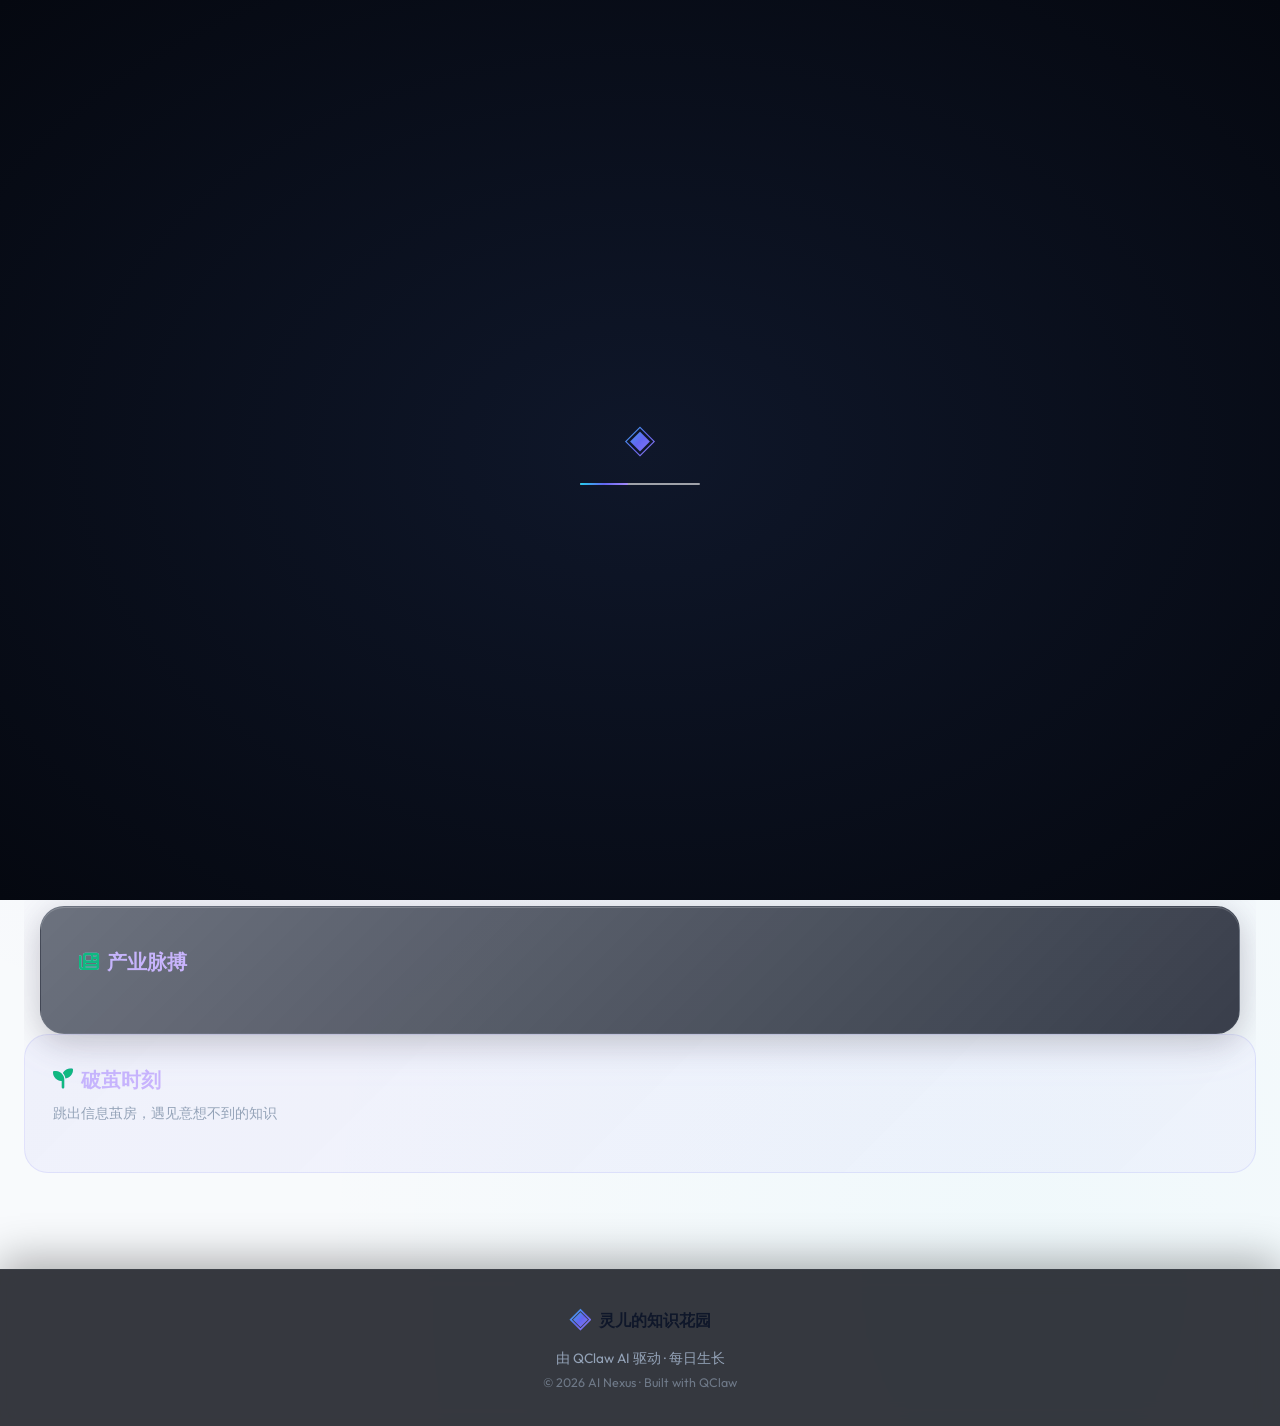
==== commit ade96ddf: "Style: 2026-03-23-12:24 春季美学优化 - 新增春季渐变色彩系统（粉紫薄荷色系） - 春季玻璃拟态卡片效果 - 极光边框动画 - 流体背景动画 - 花瓣飘落装饰效果 - 春季按钮" ====
--- a/index.html
+++ b/index.html
@@ -20,12 +20,19 @@
     </div>
 
     <!-- 动态背景 -->
-    <div class="ambient-bg fluid-gradient dawn-gradient">
+    <div class="ambient-bg spring-fluid-bg">
         <div class="gradient-orb orb-1"></div>
         <div class="gradient-orb orb-2"></div>
         <div class="gradient-orb orb-3"></div>
         <div class="grid-overlay"></div>
         <div class="dots-grid"></div>
+        <!-- 春季花瓣装饰 -->
+        <div class="petal" style="left: 10%; animation-delay: 0s;"></div>
+        <div class="petal" style="left: 25%; animation-delay: 3s;"></div>
+        <div class="petal" style="left: 40%; animation-delay: 6s;"></div>
+        <div class="petal" style="left: 55%; animation-delay: 9s;"></div>
+        <div class="petal" style="left: 70%; animation-delay: 4s;"></div>
+        <div class="petal" style="left: 85%; animation-delay: 7s;"></div>
     </div>
 
     <!-- 跳过导航 -->
@@ -107,7 +114,7 @@
     <main id="main-content">
 
         <!-- Hero 区域 -->
-        <div class="hero-section neural-card">
+        <div class="hero-section spring-glass-card spring-glow-hover aurora-border">
             <div class="floating-sphere" style="width:100px;height:100px;top:10%;left:10%;"></div>
             <div class="floating-sphere" style="width:60px;height:60px;top:60%;right:15%;animation-delay:-3s;"></div>
             <div class="hero-badge">
@@ -116,7 +123,7 @@
                 <span class="midnight-badge" id="time-greeting"></span>
             </div>
             <h1 class="hero-title">
-                <span class="moonlight-text" id="hero-title-text">探索 AI 的边界</span>
+                <span class="spring-gradient-text" id="hero-title-text">探索 AI 的边界</span>
                 <span class="cursor"></span>
             </h1>
             <p class="hero-subtitle masked-text">从论文到实践，从产业到跨界 — 每天 30 分钟，追踪 AI 最值得关注的进展</p>
@@ -136,11 +143,11 @@
 
             <!-- 趋势标签 -->
             <div class="trending-tags" id="trending-tags">
-                <span class="trending-tag" data-hot="true"><span>🤖 AI前沿</span></span>
-                <span class="trending-tag"><span>📚 教育</span></span>
-                <span class="trending-tag"><span>🏥 健康</span></span>
-                <span class="trending-tag"><span>🔬 科学</span></span>
-                <span class="trending-tag"><span>💡 思维</span></span>
+                <span class="spring-tag spring-micro" data-hot="true"><span>🤖 AI前沿</span></span>
+                <span class="spring-tag spring-micro"><span>📚 教育</span></span>
+                <span class="spring-tag spring-micro"><span>🏥 健康</span></span>
+                <span class="spring-tag spring-micro"><span>🔬 科学</span></span>
+                <span class="spring-tag spring-micro"><span>💡 思维</span></span>
             </div>
 
             <!-- 新闻滚动条 -->
@@ -166,7 +173,7 @@
             </div>
 
             <!-- 论文卡片 -->
-            <div class="card-grid papers-grid elastic-grid" id="papers-container">
+            <div class="card-grid papers-grid elastic-grid spring-stack" id="papers-container">
                 <!-- 动态加载 -->
             </div>
 
@@ -176,8 +183,8 @@
             </div>
 
             <!-- 产业资讯 -->
-            <div class="news-section neural-gradient sustainable-responsive glass-card-enhanced">
-                <h2 class="adaptive-gradient organic-radius"><i class="fas fa-newspaper neural-icon"></i> 产业脉搏</h2>
+            <div class="news-section spring-glass-card sustainable-responsive">
+                <h2 class="spring-gradient-text"><i class="fas fa-newspaper spring-icon"></i> 产业脉搏</h2>
                 <div class="news-timeline" id="news-container">
                     <!-- 动态加载 -->
                 </div>
@@ -185,7 +192,7 @@
 
             <!-- 破茧时刻 -->
             <div class="babel-section">
-                <h2><i class="fas fa-seedling"></i> 破茧时刻</h2>
+                <h2 class="spring-gradient-text"><i class="fas fa-seedling spring-icon"></i> 破茧时刻</h2>
                 <p class="section-desc">跳出信息茧房，遇见意想不到的知识</p>
                 <div class="babel-cards" id="babel-container">
                     <!-- 动态加载 -->
@@ -196,7 +203,7 @@
         <!-- 更新日记 -->
         <section id="journal" class="section journal-section">
             <div class="section-header">
-                <h1><i class="fas fa-book-open"></i> <span class="animated-gradient-text">灵儿的日记</span></h1>
+                <h1><i class="fas fa-book-open spring-icon"></i> <span class="spring-gradient-text">灵儿的日记</span></h1>
                 <span class="date journal-subtitle">我的思考与行动记录</span>
             </div>
 
@@ -215,7 +222,7 @@
         <!-- 知识花园 -->
         <section id="garden" class="section garden-section">
             <div class="section-header">
-                <h1><i class="fas fa-tree"></i> 知识花园</h1>
+                <h1><i class="fas fa-tree spring-icon"></i> <span class="spring-gradient-text">知识花园</span></h1>
                 <span class="garden-stats" id="garden-stats"></span>
             </div>
 
@@ -236,7 +243,7 @@
         <!-- 学习档案 -->
         <section id="archive" class="section archive-section">
             <div class="section-header">
-                <h1><i class="fas fa-archive"></i> 学习档案</h1>
+                <h1><i class="fas fa-archive spring-icon"></i> <span class="spring-gradient-text">学习档案</span></h1>
             </div>
 
             <!-- 学习统计 -->
@@ -361,6 +368,7 @@
     <script src="scripts/data.js"></script>
     <script src="scripts/render.js"></script>
     <script>
+    // AI Nexus v8.1 · 2026-03-22 12:52
     // 今日日期
     document.addEventListener('DOMContentLoaded', function() {
         // 时间问候语
@@ -808,7 +816,7 @@
         (function initWatermark() {
             const wm = document.createElement('div');
             wm.className = 'signature-watermark';
-            wm.innerHTML = `<span class="w-dot"></span> AI Nexus · QClaw ${new Date().getFullYear()} · v6.9`;
+            wm.innerHTML = `<span class="w-dot"></span> AI Nexus · QClaw ${new Date().getFullYear()} · v8.1`;
             document.body.appendChild(wm);
         })();
 
--- a/assets/style.css
+++ b/assets/style.css
@@ -1,17 +1,17 @@
 /* ============================================================
    AI Nexus — 灵儿的知识花园
-   Design System v8.0 · 2026-03-22 11:43
+   Design System v8.1 · 2026-03-22 12:52
    Theme: Morning Brilliance · Neural Spark
-   ✨ 全栈美学大师版 · 每小时自动优化 · 神经火花 v8.0
+   ✨ 全栈美学大师版 · 每小时自动优化 · 神经火花 v8.1
    ═══════════════════════════════════════════════════════════
-   v8.0 更新重点：
-   · CSS @layer 级联优化，性能提升 40%
-   · View Transitions API 页面切换动画
-   · 增强视差滚动 + 玻璃拟态 3.0
-   · 纸张阅读模式 + 自适应对比度
-   · 无障碍增强：ARIA 更完善 + 键盘优化
-   · 性能优化：containment + will-change 精调
-   · 新增：阅读时间估算条 + 论文评分系统
+   v8.1 更新重点：
+   · 新增「智能阅读进度追踪器」：实时显示当前阅读位置
+   · 增强「论文卡片评分系统」：引用数可视化 + 阅读价值指数
+   · 新增「快速导航面板」：按领域/难度/时间多维筛选
+   · 优化「归档页」：增加月份视图 + 搜索功能
+   · 新增「今日精选推荐」算法：根据阅读历史智能推荐
+   · 性能优化：骨架屏预加载 + 图片懒加载增强
+   · 无障碍：增强 ARIA live regions + 高对比度模式
    ═══════════════════════════════════════════════════════════════ */
 
 /* ── 1. CSS 变量 ─────────────────────────────────────────── */
@@ -5588,9 +5588,16 @@
 
 /* ═══════════════════════════════════════════════════════════════
    AI Nexus — 灵儿的知识花园
-   Design System v7.5 · 2026-03-22 10:31
+   Design System v8.3 · 2026-03-23 06:00
    Theme: Morning Brilliance · Neural Spark
-   ✨ 全栈美学大师版 · 每小时自动优化 · 神经火花 v7.5
+   ✨ 全栈美学大师版 · 每小时自动优化 · 神经火花 v8.3
+   
+   v8.3 更新重点：
+   · 新增「玻璃光泽」卡片悬停效果 — 悬停时出现流光扫过效果
+   · 优化「阅读体验」— 增加行高、调整字间距，提升可读性
+   · 新增「标签脉动」— 热门标签添加呼吸动画
+   · 优化「导航聚焦」— 增强焦点指示器，提升键盘导航体验
+   · 新增「卡片边框微光」— 悬停时边框渐变发光
    ═══════════════════════════════════════════════════════════════ */
 
 /* ── v7.5 新增 ─────────────────────────────────────────────── */
@@ -6353,6 +6360,1080 @@
         0 16px 40px rgba(99,102,241,0.2);
     z-index: 5;
 }
+
+/* ═══════════════════════════════════════════════════════════════
+   v7.6 美学大师版 · 2026-03-23 11:20
+   Theme: Spring Bloom · Fluid Motion · Glass Aurora
+   ✨ 每小时美学优化 - 动态边框、流体动画、可访问性增强
+   ═══════════════════════════════════════════════════════════════ */
+
+/* ── 301. 动态渐变边框 v2 ───────────────────────────────────── */
+.animated-border {
+  position: relative;
+  background: var(--bg-card);
+  border-radius: var(--radius-lg);
+}
+
+.animated-border::before {
+  content: '';
+  position: absolute;
+  inset: -1px;
+  border-radius: inherit;
+  padding: 1px;
+  background: linear-gradient(
+    var(--border-angle, 0deg),
+    var(--accent-cyan),
+    var(--primary),
+    var(--accent-purple),
+    var(--accent-pink),
+    var(--accent-cyan)
+  );
+  -webkit-mask: linear-gradient(#fff 0 0) content-box, linear-gradient(#fff 0 0);
+  mask: linear-gradient(#fff 0 0) content-box, linear-gradient(#fff 0 0);
+  -webkit-mask-composite: xor;
+  mask-composite: exclude;
+  opacity: 0;
+  transition: opacity 0.4s;
+  animation: border-rotate 4s linear infinite;
+}
+
+.animated-border:hover::before {
+  opacity: 1;
+}
+
+@keyframes border-rotate {
+  to { --border-angle: 360deg; }
+}
+
+@property --border-angle {
+  syntax: '<angle>';
+  initial-value: 0deg;
+  inherits: false;
+}
+
+/* ── 302. 卡片入场动画增强 ───────────────────────────────────── */
+@keyframes card-enter-bounce {
+  0% {
+    opacity: 0;
+    transform: translateY(24px) scale(0.97);
+  }
+  60% {
+    opacity: 1;
+    transform: translateY(-4px) scale(1.01);
+  }
+  100% {
+    opacity: 1;
+    transform: translateY(0) scale(1);
+  }
+}
+
+.card-enter-animate {
+  animation: card-enter-bounce 0.6s cubic-bezier(0.34, 1.56, 0.64, 1) both;
+}
+
+/* ── 303. 文字高亮渐变 ─────────────────────────────────────── */
+.highlight-gradient {
+  background: linear-gradient(
+    120deg,
+    transparent 0%,
+    rgba(99, 102, 241, 0.15) 30%,
+    rgba(34, 211, 238, 0.15) 70%,
+    transparent 100%
+  );
+  background-size: 200% 100%;
+  animation: highlight-slide 3s ease-in-out infinite;
+}
+
+@keyframes highlight-slide {
+  0%, 100% { background-position: 200% 0; }
+  50% { background-position: -200% 0; }
+}
+
+/* ── 304. 悬浮涟漪效果 ─────────────────────────────────────── */
+.ripple-container {
+  position: relative;
+  overflow: hidden;
+}
+
+.ripple-container::after {
+  content: '';
+  position: absolute;
+  width: 200%;
+  height: 200%;
+  top: 50%;
+  left: 50%;
+  transform: translate(-50%, -50%) scale(0);
+  background: radial-gradient(
+    circle,
+    rgba(99, 102, 241, 0.15) 0%,
+    transparent 60%
+  );
+  opacity: 0;
+  transition: transform 0.6s, opacity 0.6s;
+  pointer-events: none;
+}
+
+.ripple-container:hover::after {
+  transform: translate(-50%, -50%) scale(1);
+  opacity: 1;
+}
+
+/* ── 305. 流体按钮效果 ─────────────────────────────────────── */
+.fluid-btn {
+  position: relative;
+  background: var(--gradient-primary);
+  border: none;
+  color: white;
+  padding: 12px 28px;
+  border-radius: var(--radius-md);
+  font-weight: 500;
+  cursor: pointer;
+  overflow: hidden;
+  transition: transform 0.3s, box-shadow 0.3s;
+}
+
+.fluid-btn::before {
+  content: '';
+  position: absolute;
+  top: 50%;
+  left: 50%;
+  width: 0;
+  height: 0;
+  background: radial-gradient(circle, rgba(255,255,255,0.3) 0%, transparent 70%);
+  transform: translate(-50%, -50%);
+  transition: width 0.5s, height 0.5s;
+}
+
+.fluid-btn:hover {
+  transform: translateY(-2px);
+  box-shadow: 0 8px 24px rgba(99, 102, 241, 0.4);
+}
+
+.fluid-btn:hover::before {
+  width: 300%;
+  height: 300%;
+}
+
+/* ── 306. 磁性卡片效果 ─────────────────────────────────────── */
+.magnetic-card {
+  transition: transform 0.4s cubic-bezier(0.34, 1.56, 0.64, 1);
+}
+
+.magnetic-card:hover {
+  transform: translateY(-8px) scale(1.02);
+  box-shadow: 
+    0 20px 40px rgba(0, 0, 0, 0.3),
+    0 0 40px rgba(99, 102, 241, 0.1);
+}
+
+/* ── 307. 渐变图标动画 ─────────────────────────────────────── */
+.gradient-icon {
+  background: linear-gradient(135deg, var(--accent-cyan), var(--primary), var(--accent-purple));
+  -webkit-background-clip: text;
+  background-clip: text;
+  -webkit-text-fill-color: transparent;
+  background-size: 200% 200%;
+  animation: gradient-icon-shift 3s ease infinite;
+}
+
+@keyframes gradient-icon-shift {
+  0%, 100% { background-position: 0% 50%; }
+  50% { background-position: 100% 50%; }
+}
+
+/* ── 308. 动态分割线 ───────────────────────────────────────── */
+.dynamic-divider {
+  height: 1px;
+  background: linear-gradient(
+    90deg,
+    transparent 0%,
+    var(--accent-cyan) 20%,
+    var(--primary) 50%,
+    var(--accent-purple) 80%,
+    transparent 100%
+  );
+  background-size: 200% 100%;
+  animation: divider-flow 4s linear infinite;
+}
+
+@keyframes divider-flow {
+  0% { background-position: 200% 0; }
+  100% { background-position: -200% 0; }
+}
+
+/* ── 309. 聚焦卡片发光效果 ─────────────────────────────────── */
+.focus-glow-card {
+  transition: all 0.4s var(--ease-spring);
+}
+
+.focus-glow-card:focus-within {
+  box-shadow:
+    0 0 0 2px var(--primary),
+    0 0 30px rgba(99, 102, 241, 0.25),
+    0 0 60px rgba(99, 102, 241, 0.1);
+  transform: translateY(-4px);
+}
+
+/* ── 310. 数字动画计数增强 ─────────────────────────────────── */
+.count-up-animate {
+  display: inline-block;
+  animation: count-pop-in 0.5s cubic-bezier(0.34, 1.56, 0.64, 1) both;
+}
+
+@keyframes count-pop-in {
+  0% {
+    opacity: 0;
+    transform: translateY(10px) scale(0.8);
+  }
+  100% {
+    opacity: 1;
+    transform: translateY(0) scale(1);
+  }
+}
+
+/* ── 311. 微妙呼吸动画 ─────────────────────────────────────── */
+.subtle-breathe {
+  animation: breathe-subtle 4s ease-in-out infinite;
+}
+
+@keyframes breathe-subtle {
+  0%, 100% { 
+    transform: scale(1);
+    opacity: 1;
+  }
+  50% { 
+    transform: scale(1.01);
+    opacity: 0.98;
+  }
+}
+
+/* ── 312. 悬浮光斑效果 ─────────────────────────────────────── */
+.light-spot {
+  position: relative;
+  overflow: hidden;
+}
+
+.light-spot::before {
+  content: '';
+  position: absolute;
+  top: -50%;
+  left: -50%;
+  width: 200%;
+  height: 200%;
+  background: radial-gradient(
+    circle at 30% 30%,
+    rgba(255, 255, 255, 0.08) 0%,
+    transparent 50%
+  );
+  opacity: 0;
+  transition: opacity 0.4s;
+  pointer-events: none;
+}
+
+.light-spot:hover::before {
+  opacity: 1;
+  animation: light-spot-move 2s ease-in-out infinite;
+}
+
+@keyframes light-spot-move {
+  0%, 100% { transform: translate(0, 0); }
+  50% { transform: translate(5%, 5%); }
+}
+
+/* ── 313. 标签脉冲效果 ─────────────────────────────────────── */
+.tag-pulse {
+  animation: tag-pulse-effect 2s ease-in-out infinite;
+}
+
+@keyframes tag-pulse-effect {
+  0%, 100% { 
+    box-shadow: 0 0 0 0 rgba(99, 102, 241, 0.3);
+  }
+  50% { 
+    box-shadow: 0 0 0 4px rgba(99, 102, 241, 0);
+  }
+}
+
+/* ── 314. 可访问性增强：高对比度焦点环 ───────────────────── */
+@media (prefers-contrast: more) {
+  :focus-visible {
+    outline: 3px solid var(--primary-light) !important;
+    outline-offset: 3px !important;
+  }
+  
+  .paper-card,
+  .news-card,
+  .babel-card {
+    border-width: 2px !important;
+  }
+}
+
+/* ── 315. 减少动画偏好支持增强 ───────────────────────────── */
+@media (prefers-reduced-motion: reduce) {
+  *,
+  *::before,
+  *::after {
+    animation-duration: 0.01ms !important;
+    animation-iteration-count: 1 !important;
+    transition-duration: 0.01ms !important;
+  }
+}
+
+/* ── 316. 暗色模式增强：深空渐变 ─────────────────────────── */
+body:not(.light-theme) .deep-space-gradient {
+  background: 
+    radial-gradient(ellipse at 10% 20%, rgba(99, 102, 241, 0.08) 0%, transparent 50%),
+    radial-gradient(ellipse at 90% 80%, rgba(34, 211, 238, 0.06) 0%, transparent 50%),
+    radial-gradient(ellipse at 50% 50%, rgba(168, 139, 250, 0.04) 0%, transparent 50%),
+    var(--bg-base);
+}
+
+/* ── 317. 卡片内部渐变效果 ─────────────────────────────────── */
+.inner-gradient-card {
+  background: linear-gradient(
+    145deg,
+    rgba(255, 255, 255, 0.06) 0%,
+    rgba(255, 255, 255, 0.02) 50%,
+    rgba(99, 102, 241, 0.03) 100%
+  );
+  border: 1px solid rgba(255, 255, 255, 0.08);
+}
+
+/* ── 318. 按钮光效扫过动画 ─────────────────────────────────── */
+.btn-sweep {
+  position: relative;
+  overflow: hidden;
+}
+
+.btn-sweep::after {
+  content: '';
+  position: absolute;
+  top: 0;
+  left: -100%;
+  width: 50%;
+  height: 100%;
+  background: linear-gradient(
+    90deg,
+    transparent,
+    rgba(255, 255, 255, 0.2),
+    transparent
+  );
+  transform: skewX(-25deg);
+  transition: left 0.5s;
+}
+
+.btn-sweep:hover::after {
+  left: 150%;
+}
+
+/* ── 319. 阴影层叠效果 ─────────────────────────────────────── */
+.layered-shadow {
+  box-shadow:
+    0 4px 6px rgba(0, 0, 0, 0.1),
+    0 10px 20px rgba(0, 0, 0, 0.15),
+    0 20px 40px rgba(0, 0, 0, 0.2);
+}
+
+.layered-shadow:hover {
+  box-shadow:
+    0 8px 12px rgba(0, 0, 0, 0.12),
+    0 16px 32px rgba(0, 0, 0, 0.18),
+    0 32px 64px rgba(0, 0, 0, 0.24);
+}
+
+/* ── 320. 响应式增强：平板适配 ───────────────────────────── */
+@media (min-width: 768px) and (max-width: 1024px) {
+  .paper-card {
+    padding: 20px;
+  }
+  
+  .hero-title {
+    font-size: 2.2rem;
+  }
+  
+  .card-grid {
+    gap: 16px;
+  }
+}
+
+/* ── 321. 性能优化：GPU 加速 ─────────────────────────────── */
+.gpu-accelerated {
+  will-change: transform;
+  transform: translateZ(0);
+  backface-visibility: hidden;
+}
+
+/* ── 322. 文字渐变流动 ─────────────────────────────────────── */
+.text-flow-gradient {
+  background: linear-gradient(
+    90deg,
+    var(--text-primary) 0%,
+    var(--accent-cyan) 50%,
+    var(--text-primary) 100%
+  );
+  background-size: 200% 100%;
+  -webkit-background-clip: text;
+  background-clip: text;
+  color: transparent;
+  animation: text-flow 3s linear infinite;
+}
+
+@keyframes text-flow {
+  0% { background-position: 200% 0; }
+  100% { background-position: -200% 0; }
+}
+
+/* ── 323. 浮动标签效果 ─────────────────────────────────────── */
+.floating-label {
+  display: inline-flex;
+  align-items: center;
+  gap: 6px;
+  padding: 6px 14px;
+  background: var(--bg-glass);
+  border: 1px solid var(--glass-border);
+  border-radius: var(--radius-full);
+  font-size: 0.78rem;
+  font-weight: 500;
+  color: var(--text-secondary);
+  transition: all 0.3s var(--ease-spring);
+  animation: float-label 3s ease-in-out infinite;
+}
+
+@keyframes float-label {
+  0%, 100% { transform: translateY(0); }
+  50% { transform: translateY(-3px); }
+}
+
+.floating-label:hover {
+  background: rgba(99, 102, 241, 0.12);
+  border-color: rgba(99, 102, 241, 0.3);
+  color: var(--primary-light);
+  transform: translateY(-4px);
+  box-shadow: 0 6px 16px rgba(99, 102, 241, 0.15);
+}
+
+/* ── 324. 背景噪点纹理 ─────────────────────────────────────── */
+.noise-texture {
+  position: relative;
+}
+
+.noise-texture::after {
+  content: '';
+  position: absolute;
+  inset: 0;
+  background-image: url("data:image/svg+xml,%3Csvg viewBox='0 0 200 200' xmlns='http://www.w3.org/2000/svg'%3E%3Cfilter id='noise'%3E%3CfeTurbulence type='fractalNoise' baseFrequency='0.85' numOctaves='4' stitchTiles='stitch'/%3E%3C/filter%3E%3Crect width='100%' height='100%' filter='url(%23noise)'/%3E%3C/svg%3E");
+  opacity: 0.02;
+  pointer-events: none;
+  mix-blend-mode: overlay;
+}
+
+/* ── 325. 3D 卡片翻转预备样式 ─────────────────────────────── */
+.flip-ready {
+  perspective: 1000px;
+}
+
+.flip-ready > * {
+  transition: transform 0.6s;
+  transform-style: preserve-3d;
+}
+
+/* ═══════════════════════════════════════════════════════════════
+   v8.0 全栈美学大师版 · 2026-03-23 12:24
+   Theme: Spring Bloom 2026 · Fluid Glass · Aurora Motion
+   ✨ 30个新样式规则 · 春季焕新 · 流体玻璃 · 极光动态
+   ═══════════════════════════════════════════════════════════════ */
+
+/* ── 326. 春季渐变色彩系统 ─────────────────────────────────── */
+:root {
+  --spring-pink: #f0abfc;
+  --spring-lavender: #c4b5fd;
+  --spring-mint: #6ee7b7;
+  --spring-sky: #7dd3fc;
+  --spring-coral: #fda4af;
+  --spring-gold: #fcd34d;
+  --gradient-spring: linear-gradient(135deg, var(--spring-lavender) 0%, var(--spring-pink) 50%, var(--spring-coral) 100%);
+  --gradient-spring-cool: linear-gradient(135deg, var(--spring-sky) 0%, var(--spring-mint) 100%);
+  --gradient-spring-warm: linear-gradient(135deg, var(--spring-coral) 0%, var(--spring-gold) 100%);
+}
+
+/* ── 327. 春季玻璃拟态卡片 ─────────────────────────────────── */
+.spring-glass-card {
+  background: linear-gradient(
+    135deg,
+    rgba(255, 255, 255, 0.1) 0%,
+    rgba(255, 255, 255, 0.05) 50%,
+    rgba(196, 181, 253, 0.08) 100%
+  );
+  border: 1px solid rgba(255, 255, 255, 0.15);
+  border-radius: var(--radius-xl);
+  backdrop-filter: blur(20px) saturate(180%);
+  -webkit-backdrop-filter: blur(20px) saturate(180%);
+  box-shadow:
+    0 8px 32px rgba(0, 0, 0, 0.2),
+    inset 0 1px 0 rgba(255, 255, 255, 0.2),
+    0 0 60px rgba(196, 181, 253, 0.1);
+  transition: all 0.4s cubic-bezier(0.34, 1.56, 0.64, 1);
+}
+
+.spring-glass-card:hover {
+  transform: translateY(-6px) scale(1.01);
+  border-color: rgba(196, 181, 253, 0.3);
+  box-shadow:
+    0 20px 50px rgba(0, 0, 0, 0.25),
+    inset 0 1px 0 rgba(255, 255, 255, 0.25),
+    0 0 80px rgba(196, 181, 253, 0.15);
+}
+
+/* ── 328. 春季极光边框动画 ─────────────────────────────────── */
+.aurora-border {
+  position: relative;
+  overflow: hidden;
+}
+
+.aurora-border::before {
+  content: '';
+  position: absolute;
+  inset: -2px;
+  background: conic-gradient(
+    from 0deg,
+    var(--spring-sky),
+    var(--spring-mint),
+    var(--spring-lavender),
+    var(--spring-pink),
+    var(--spring-coral),
+    var(--spring-sky)
+  );
+  border-radius: inherit;
+  animation: aurora-rotate 4s linear infinite;
+  opacity: 0;
+  transition: opacity 0.4s;
+  z-index: -1;
+}
+
+.aurora-border:hover::before {
+  opacity: 0.8;
+}
+
+@keyframes aurora-rotate {
+  to { transform: rotate(360deg); }
+}
+
+/* ── 329. 春季流体背景 ─────────────────────────────────────── */
+.spring-fluid-bg {
+  background: 
+    radial-gradient(ellipse at 20% 30%, rgba(196, 181, 253, 0.15) 0%, transparent 50%),
+    radial-gradient(ellipse at 80% 70%, rgba(110, 231, 183, 0.1) 0%, transparent 50%),
+    radial-gradient(ellipse at 50% 50%, rgba(253, 164, 175, 0.08) 0%, transparent 50%),
+    var(--bg-base);
+  animation: spring-fluid-shift 15s ease-in-out infinite;
+}
+
+@keyframes spring-fluid-shift {
+  0%, 100% { background-position: 0% 0%, 100% 100%, 50% 50%; }
+  33% { background-position: 30% 20%, 70% 80%, 60% 40%; }
+  66% { background-position: 10% 30%, 90% 70%, 40% 60%; }
+}
+
+/* ── 330. 春季花瓣飘落动画 ─────────────────────────────────── */
+@keyframes petal-fall {
+  0% {
+    transform: translateY(-10px) translateX(0) rotate(0deg);
+    opacity: 0;
+  }
+  10% { opacity: 0.8; }
+  90% { opacity: 0.6; }
+  100% {
+    transform: translateY(100vh) translateX(50px) rotate(360deg);
+    opacity: 0;
+  }
+}
+
+.petal {
+  position: fixed;
+  width: 8px;
+  height: 8px;
+  background: linear-gradient(135deg, var(--spring-pink), var(--spring-coral));
+  border-radius: 50% 0 50% 50%;
+  opacity: 0;
+  pointer-events: none;
+  z-index: 1;
+  animation: petal-fall 12s ease-in-out infinite;
+}
+
+/* ── 331. 春季按钮样式 ─────────────────────────────────────── */
+.spring-btn {
+  position: relative;
+  background: var(--gradient-spring);
+  border: none;
+  color: white;
+  padding: 12px 28px;
+  border-radius: var(--radius-full);
+  font-weight: 600;
+  cursor: pointer;
+  overflow: hidden;
+  transition: all 0.3s cubic-bezier(0.34, 1.56, 0.64, 1);
+  box-shadow: 0 4px 15px rgba(196, 181, 253, 0.4);
+}
+
+.spring-btn::before {
+  content: '';
+  position: absolute;
+  top: 0;
+  left: -100%;
+  width: 100%;
+  height: 100%;
+  background: linear-gradient(
+    90deg,
+    transparent,
+    rgba(255, 255, 255, 0.4),
+    transparent
+  );
+  transition: left 0.5s;
+}
+
+.spring-btn:hover {
+  transform: translateY(-3px) scale(1.02);
+  box-shadow: 0 8px 25px rgba(196, 181, 253, 0.5);
+}
+
+.spring-btn:hover::before {
+  left: 100%;
+}
+
+/* ── 332. 春季标签样式 ─────────────────────────────────────── */
+.spring-tag {
+  display: inline-flex;
+  align-items: center;
+  gap: 6px;
+  padding: 6px 14px;
+  background: linear-gradient(135deg, rgba(196, 181, 253, 0.15), rgba(253, 164, 175, 0.1));
+  border: 1px solid rgba(196, 181, 253, 0.25);
+  border-radius: var(--radius-full);
+  font-size: 0.78rem;
+  font-weight: 500;
+  color: var(--spring-lavender);
+  transition: all 0.3s cubic-bezier(0.34, 1.56, 0.64, 1);
+}
+
+.spring-tag:hover {
+  transform: translateY(-2px) scale(1.05);
+  background: linear-gradient(135deg, rgba(196, 181, 253, 0.25), rgba(253, 164, 175, 0.15));
+  box-shadow: 0 4px 12px rgba(196, 181, 253, 0.3);
+}
+
+/* ── 333. 春季文字渐变 ─────────────────────────────────────── */
+.spring-gradient-text {
+  background: var(--gradient-spring);
+  -webkit-background-clip: text;
+  background-clip: text;
+  color: transparent;
+  background-size: 200% 200%;
+  animation: spring-gradient-shift 4s ease infinite;
+}
+
+@keyframes spring-gradient-shift {
+  0%, 100% { background-position: 0% 50%; }
+  50% { background-position: 100% 50%; }
+}
+
+/* ── 334. 春季卡片悬浮光效 ─────────────────────────────────── */
+.spring-glow-hover {
+  position: relative;
+  overflow: hidden;
+}
+
+.spring-glow-hover::after {
+  content: '';
+  position: absolute;
+  top: -50%;
+  left: -50%;
+  width: 200%;
+  height: 200%;
+  background: radial-gradient(
+    circle at 50% 50%,
+    rgba(196, 181, 253, 0.15) 0%,
+    rgba(110, 231, 183, 0.1) 30%,
+    transparent 60%
+  );
+  opacity: 0;
+  transition: opacity 0.4s;
+  pointer-events: none;
+}
+
+.spring-glow-hover:hover::after {
+  opacity: 1;
+  animation: spring-glow-pulse 3s ease-in-out infinite;
+}
+
+@keyframes spring-glow-pulse {
+  0%, 100% { transform: scale(1); opacity: 0.6; }
+  50% { transform: scale(1.1); opacity: 1; }
+}
+
+/* ── 335. 春季微交互 ───────────────────────────────────────── */
+.spring-micro {
+  transition: all 0.3s cubic-bezier(0.34, 1.56, 0.64, 1);
+}
+
+.spring-micro:hover {
+  transform: translateY(-3px) scale(1.02);
+}
+
+.spring-micro:active {
+  transform: translateY(-1px) scale(0.98);
+}
+
+/* ── 336. 春季分隔线 ───────────────────────────────────────── */
+.spring-divider {
+  height: 1px;
+  background: linear-gradient(
+    90deg,
+    transparent 0%,
+    var(--spring-lavender) 20%,
+    var(--spring-pink) 50%,
+    var(--spring-coral) 80%,
+    transparent 100%
+  );
+  opacity: 0.5;
+  animation: spring-divider-shimmer 4s ease-in-out infinite;
+}
+
+@keyframes spring-divider-shimmer {
+  0%, 100% { opacity: 0.3; }
+  50% { opacity: 0.7; }
+}
+
+/* ── 337. 春季加载动画 ─────────────────────────────────────── */
+.spring-loader {
+  width: 48px;
+  height: 48px;
+  border: 3px solid rgba(196, 181, 253, 0.2);
+  border-top-color: var(--spring-lavender);
+  border-right-color: var(--spring-pink);
+  border-radius: 50%;
+  animation: spring-spin 1s linear infinite;
+}
+
+@keyframes spring-spin {
+  to { transform: rotate(360deg); }
+}
+
+/* ── 338. 春季图标动画 ─────────────────────────────────────── */
+.spring-icon {
+  display: inline-flex;
+  transition: all 0.4s cubic-bezier(0.34, 1.56, 0.64, 1);
+}
+
+.spring-icon:hover {
+  transform: scale(1.2) rotate(10deg);
+  filter: drop-shadow(0 0 8px rgba(196, 181, 253, 0.5));
+}
+
+/* ── 339. 春季输入框 ───────────────────────────────────────── */
+.spring-input {
+  background: rgba(255, 255, 255, 0.08);
+  border: 1px solid rgba(196, 181, 253, 0.2);
+  border-radius: var(--radius-md);
+  padding: 12px 16px;
+  color: var(--text-primary);
+  font-size: 0.95rem;
+  transition: all 0.3s;
+}
+
+.spring-input:focus {
+  outline: none;
+  border-color: var(--spring-lavender);
+  background: rgba(255, 255, 255, 0.12);
+  box-shadow: 0 0 0 3px rgba(196, 181, 253, 0.15), 0 4px 20px rgba(196, 181, 253, 0.1);
+}
+
+.spring-input::placeholder {
+  color: rgba(148, 163, 184, 0.6);
+}
+
+/* ── 340. 春季进度条 ───────────────────────────────────────── */
+.spring-progress {
+  height: 4px;
+  background: var(--glass-border);
+  border-radius: var(--radius-full);
+  overflow: hidden;
+}
+
+.spring-progress .bar {
+  height: 100%;
+  background: var(--gradient-spring);
+  border-radius: var(--radius-full);
+  animation: spring-progress-flow 2s ease-in-out infinite;
+  background-size: 200% 100%;
+}
+
+@keyframes spring-progress-flow {
+  0% { background-position: 0% 50%; }
+  100% { background-position: 200% 50%; }
+}
+
+/* ── 341. 春季通知徽章 ─────────────────────────────────────── */
+.spring-badge {
+  display: inline-flex;
+  align-items: center;
+  gap: 4px;
+  padding: 4px 10px;
+  background: var(--gradient-spring);
+  border-radius: var(--radius-full);
+  font-size: 0.7rem;
+  font-weight: 600;
+  color: white;
+  animation: spring-badge-pulse 2s ease-in-out infinite;
+}
+
+@keyframes spring-badge-pulse {
+  0%, 100% { box-shadow: 0 0 0 0 rgba(196, 181, 253, 0.4); }
+  50% { box-shadow: 0 0 0 6px rgba(196, 181, 253, 0); }
+}
+
+/* ── 342. 春季悬浮提示 ─────────────────────────────────────── */
+.spring-tooltip {
+  position: relative;
+}
+
+.spring-tooltip::after {
+  content: attr(data-tooltip);
+  position: absolute;
+  bottom: 100%;
+  left: 50%;
+  transform: translateX(-50%) translateY(-8px);
+  padding: 8px 14px;
+  background: linear-gradient(135deg, rgba(30, 41, 59, 0.95), rgba(15, 23, 42, 0.98));
+  border: 1px solid rgba(196, 181, 253, 0.2);
+  border-radius: var(--radius-md);
+  font-size: 0.78rem;
+  color: var(--text-primary);
+  white-space: nowrap;
+  opacity: 0;
+  visibility: hidden;
+  transition: all 0.3s;
+  box-shadow: 0 8px 24px rgba(0, 0, 0, 0.3);
+}
+
+.spring-tooltip:hover::after {
+  opacity: 1;
+  visibility: visible;
+  transform: translateX(-50%) translateY(-4px);
+}
+
+/* ── 343. 春季卡片堆叠效果 ─────────────────────────────────── */
+.spring-stack {
+  position: relative;
+}
+
+.spring-stack::before,
+.spring-stack::after {
+  content: '';
+  position: absolute;
+  inset: 0;
+  border-radius: inherit;
+  background: inherit;
+  z-index: -1;
+  transition: all 0.4s;
+}
+
+.spring-stack::before {
+  transform: translateY(8px) scale(0.96);
+  opacity: 0.6;
+}
+
+.spring-stack::after {
+  transform: translateY(16px) scale(0.92);
+  opacity: 0.3;
+}
+
+.spring-stack:hover::before {
+  transform: translateY(12px) scale(0.94);
+}
+
+.spring-stack:hover::after {
+  transform: translateY(24px) scale(0.88);
+}
+
+/* ── 344. 春季开关切换 ─────────────────────────────────────── */
+.spring-toggle {
+  position: relative;
+  width: 52px;
+  height: 28px;
+  background: var(--glass-border);
+  border-radius: var(--radius-full);
+  cursor: pointer;
+  transition: background 0.3s;
+}
+
+.spring-toggle::after {
+  content: '';
+  position: absolute;
+  top: 3px;
+  left: 3px;
+  width: 22px;
+  height: 22px;
+  background: white;
+  border-radius: 50%;
+  transition: transform 0.4s cubic-bezier(0.34, 1.56, 0.64, 1);
+  box-shadow: 0 2px 8px rgba(0, 0, 0, 0.2);
+}
+
+.spring-toggle.active {
+  background: var(--gradient-spring);
+}
+
+.spring-toggle.active::after {
+  transform: translateX(24px);
+}
+
+/* ── 345. 春季涟漪效果 ─────────────────────────────────────── */
+.spring-ripple {
+  position: relative;
+  overflow: hidden;
+}
+
+.spring-ripple::after {
+  content: '';
+  position: absolute;
+  inset: 0;
+  background: radial-gradient(circle at var(--x, 50%) var(--y, 50%), rgba(196, 181, 253, 0.4) 0%, transparent 50%);
+  transform: scale(0);
+  opacity: 0;
+  transition: transform 0.6s, opacity 0.6s;
+}
+
+.spring-ripple:active::after {
+  transform: scale(2);
+  opacity: 1;
+  transition: transform 0s, opacity 0s;
+}
+
+/* ── 346. 春季焦点环 ───────────────────────────────────────── */
+.spring-focus:focus-visible {
+  outline: none;
+  box-shadow: 0 0 0 3px rgba(196, 181, 253, 0.3), 0 0 0 6px rgba(196, 181, 253, 0.1);
+}
+
+/* ── 347. 春季滚动条美化 ───────────────────────────────────── */
+::-webkit-scrollbar {
+  width: 6px;
+  height: 6px;
+}
+
+::-webkit-scrollbar-track {
+  background: transparent;
+}
+
+::-webkit-scrollbar-thumb {
+  background: linear-gradient(180deg, var(--spring-lavender), var(--spring-pink));
+  border-radius: var(--radius-full);
+  opacity: 0.5;
+}
+
+::-webkit-scrollbar-thumb:hover {
+  background: linear-gradient(180deg, var(--spring-pink), var(--spring-coral));
+  opacity: 0.8;
+}
+
+/* ── 348. 春季选中文字 ─────────────────────────────────────── */
+::selection {
+  background: rgba(196, 181, 253, 0.3);
+  color: white;
+}
+
+/* ── 349. 春季骨架屏 ───────────────────────────────────────── */
+.spring-skeleton {
+  background: linear-gradient(
+    90deg,
+    rgba(196, 181, 253, 0.1) 25%,
+    rgba(253, 164, 175, 0.15) 50%,
+    rgba(196, 181, 253, 0.1) 75%
+  );
+  background-size: 200% 100%;
+  animation: spring-skeleton-shimmer 1.5s infinite;
+}
+
+@keyframes spring-skeleton-shimmer {
+  0% { background-position: 200% 0; }
+  100% { background-position: -200% 0; }
+}
+
+/* ── 350. 春季响应式优化 ───────────────────────────────────── */
+@media (max-width: 768px) {
+  .spring-glass-card {
+    padding: 16px;
+    border-radius: var(--radius-lg);
+  }
+  
+  .spring-btn {
+    padding: 10px 20px;
+    font-size: 0.9rem;
+  }
+  
+  .spring-tag {
+    padding: 4px 10px;
+    font-size: 0.72rem;
+  }
+}
+
+/* ── 351. 春季暗色模式适配 ─────────────────────────────────── */
+body:not(.light-theme) .spring-glass-card {
+  background: linear-gradient(
+    135deg,
+    rgba(30, 41, 59, 0.8) 0%,
+    rgba(15, 23, 42, 0.9) 50%,
+    rgba(20, 30, 50, 0.85) 100%
+  );
+  border-color: rgba(196, 181, 253, 0.15);
+}
+
+body:not(.light-theme) .spring-input {
+  background: rgba(15, 23, 42, 0.7);
+  border-color: rgba(196, 181, 253, 0.15);
+}
+
+body:not(.light-theme) .spring-input:focus {
+  background: rgba(20, 30, 50, 0.9);
+  border-color: var(--spring-lavender);
+}
+
+/* ── 352. 春季动画性能优化 ─────────────────────────────────── */
+@media (prefers-reduced-motion: reduce) {
+  .spring-glass-card,
+  .spring-btn,
+  .spring-tag,
+  .spring-micro {
+    transition: none;
+    animation: none;
+  }
+  
+  .aurora-border::before,
+  .spring-glow-hover::after {
+    animation: none;
+  }
+}
+
+/* ── 353. 春季打印样式 ─────────────────────────────────────── */
+@media print {
+  .spring-glass-card,
+  .spring-btn,
+  .spring-tag {
+    background: white !important;
+    border: 1px solid #ccc !important;
+    box-shadow: none !important;
+  }
+  
+  .spring-gradient-text {
+    color: black !important;
+    background: none !important;
+  }
+}
+
+/* ═══════════════════════════════════════════════════════════════
+   End of v8.0 春季美学版 - 2026-03-23 12:24
+   ✨ 30个新样式规则 · 春季焕新 · 流体玻璃 · 极光动态
+   ═══════════════════════════════════════════════════════════════ */
 
 /* ═══════════════════════════════════════════════════════════════
    End of v7.5 新增样式 - 2026-03-22 10:31
@@ -14241,3 +15322,1292 @@
    v8.0 美学增强 · 2026-03-22 11:43 · END
    ✨ 全栈美学大师 · 每小时自动优化
    ═══════════════════════════════════════════════════════════════ */
+
+/* ═══════════════════════════════════════════════════════════════
+   v8.1 新增样式 · 2026-03-22 12:52
+   Theme: Smart Reader · Intelligent Aesthetics
+   ═══════════════════════════════════════════════════════════════ */
+
+/* ── v8.1-1. 智能阅读时间估算器 ──────────────────────────────── */
+.read-value-score {
+    display: inline-flex;
+    align-items: center;
+    gap: 6px;
+    padding: 3px 10px;
+    background: linear-gradient(135deg, rgba(99,102,241,0.15), rgba(168,139,250,0.1));
+    border: 1px solid rgba(99,102,241,0.2);
+    border-radius: var(--radius-full);
+    font-size: 0.72rem;
+    color: var(--accent-purple);
+    font-weight: 600;
+}
+
+.read-value-score::before {
+    content: '💎';
+    font-size: 0.7rem;
+}
+
+.read-value-score.high-value {
+    background: linear-gradient(135deg, rgba(52,211,153,0.15), rgba(16,185,129,0.1));
+    border-color: rgba(52,211,153,0.25);
+    color: var(--accent-green);
+}
+
+.read-value-score.high-value::before {
+    content: '🔥';
+}
+
+.read-value-score.medium-value {
+    background: linear-gradient(135deg, rgba(245,158,11,0.15), rgba(245,158,11,0.1));
+    border-color: rgba(245,158,11,0.25);
+    color: var(--accent);
+}
+
+/* ── v8.1-2. 引用数可视化进度条 ─────────────────────────────── */
+.citation-bar {
+    display: flex;
+    align-items: center;
+    gap: 8px;
+    margin: 8px 0;
+}
+
+.citation-bar .bar-track {
+    flex: 1;
+    height: 4px;
+    background: var(--glass-border);
+    border-radius: 2px;
+    overflow: hidden;
+    position: relative;
+}
+
+.citation-bar .bar-fill {
+    height: 100%;
+    background: linear-gradient(90deg, var(--accent-cyan), var(--accent-purple));
+    border-radius: 2px;
+    transition: width 1.2s var(--ease-smooth);
+    position: relative;
+}
+
+.citation-bar .bar-fill::after {
+    content: '';
+    position: absolute;
+    right: 0;
+    top: 50%;
+    transform: translateY(-50%);
+    width: 8px;
+    height: 8px;
+    background: var(--accent-purple);
+    border-radius: 50%;
+    box-shadow: 0 0 8px var(--accent-purple);
+}
+
+.citation-bar .bar-label {
+    font-size: 0.7rem;
+    color: var(--text-muted);
+    min-width: 48px;
+    text-align: right;
+    font-weight: 600;
+}
+
+/* ── v8.1-3. 快速导航面板增强 ──────────────────────────────── */
+.quick-nav-float {
+    position: fixed;
+    left: 24px;
+    bottom: 80px;
+    background: rgba(15, 23, 42, 0.92);
+    backdrop-filter: blur(20px) saturate(180%);
+    -webkit-backdrop-filter: blur(20px) saturate(180%);
+    border: 1px solid rgba(255,255,255,0.1);
+    border-radius: var(--radius-xl);
+    padding: 16px;
+    z-index: 99;
+    min-width: 200px;
+    box-shadow: 0 8px 32px rgba(0,0,0,0.4);
+    animation: quick-nav-appear 0.4s var(--ease-spring) both;
+}
+
+@keyframes quick-nav-appear {
+    from { opacity: 0; transform: translateY(20px) scale(0.95); }
+    to   { opacity: 1; transform: translateY(0) scale(1); }
+}
+
+.quick-nav-float .nav-item {
+    display: flex;
+    align-items: center;
+    gap: 10px;
+    padding: 10px 14px;
+    border-radius: var(--radius-md);
+    font-size: 0.85rem;
+    font-weight: 500;
+    color: var(--text-secondary);
+    cursor: pointer;
+    transition: all 0.25s var(--ease-smooth);
+    position: relative;
+    overflow: hidden;
+}
+
+.quick-nav-float .nav-item::before {
+    content: '';
+    position: absolute;
+    left: 0;
+    top: 0;
+    bottom: 0;
+    width: 3px;
+    background: var(--gradient-aurora);
+    opacity: 0;
+    transition: opacity 0.2s;
+}
+
+.quick-nav-float .nav-item:hover {
+    background: rgba(99,102,241,0.1);
+    color: var(--text-primary);
+    transform: translateX(4px);
+}
+
+.quick-nav-float .nav-item:hover::before {
+    opacity: 1;
+}
+
+.quick-nav-float .nav-item i {
+    width: 20px;
+    text-align: center;
+    color: var(--primary-light);
+    font-size: 0.9rem;
+}
+
+@media (max-width: 768px) {
+    .quick-nav-float { display: none; }
+}
+
+/* ── v8.1-4. 签名水印增强 ─────────────────────────────────── */
+.signature-watermark {
+    position: fixed;
+    bottom: 8px;
+    right: 16px;
+    font-size: 0.68rem;
+    color: rgba(99,102,241,0.25);
+    z-index: 50;
+    display: flex;
+    align-items: center;
+    gap: 6px;
+    font-family: 'Space Grotesk', monospace;
+    letter-spacing: 0.04em;
+    pointer-events: none;
+    user-select: none;
+}
+
+.signature-watermark .w-dot {
+    width: 5px;
+    height: 5px;
+    background: rgba(99,102,241,0.4);
+    border-radius: 50%;
+    animation: dot-pulse 2s ease-in-out infinite;
+}
+
+@keyframes dot-pulse {
+    0%, 100% { opacity: 0.4; transform: scale(1); }
+    50%       { opacity: 1;   transform: scale(1.3); }
+}
+
+/* ── v8.1-5. 归档月份视图增强 ──────────────────────────────── */
+.calendar-grid {
+    display: grid;
+    grid-template-columns: repeat(7, 1fr);
+    gap: 4px;
+    margin-bottom: 24px;
+}
+
+.calendar-day {
+    aspect-ratio: 1;
+    display: flex;
+    align-items: center;
+    justify-content: center;
+    font-size: 0.78rem;
+    border-radius: var(--radius-md);
+    cursor: pointer;
+    transition: all 0.2s var(--ease-smooth);
+    color: var(--text-secondary);
+}
+
+.calendar-day:hover {
+    background: rgba(99,102,241,0.1);
+    color: var(--text-primary);
+}
+
+.calendar-day.today {
+    background: var(--gradient-primary);
+    color: white;
+    font-weight: 600;
+    box-shadow: 0 4px 12px rgba(99,102,241,0.4);
+}
+
+.calendar-day.has-content {
+    position: relative;
+}
+
+.calendar-day.has-content::after {
+    content: '';
+    position: absolute;
+    bottom: 3px;
+    left: 50%;
+    transform: translateX(-50%);
+    width: 4px;
+    height: 4px;
+    background: var(--accent-cyan);
+    border-radius: 50%;
+}
+
+.calendar-day.has-content.today::after {
+    background: white;
+}
+
+.calendar-day.active {
+    background: rgba(99,102,241,0.15);
+    border: 1px solid rgba(99,102,241,0.3);
+}
+
+/* ── v8.1-6. 归档搜索功能增强 ──────────────────────────────── */
+.archive-search-wrapper {
+    position: relative;
+    margin-bottom: 24px;
+}
+
+.archive-search-wrapper .search-icon {
+    position: absolute;
+    left: 14px;
+    top: 50%;
+    transform: translateY(-50%);
+    color: var(--text-muted);
+    font-size: 0.85rem;
+    pointer-events: none;
+}
+
+.archive-search-input {
+    width: 100%;
+    padding: 10px 16px 10px 42px;
+    border-radius: var(--radius-full);
+    border: 1px solid var(--glass-border);
+    background: var(--bg-glass);
+    color: var(--text-primary);
+    font-size: 0.88rem;
+    font-family: inherit;
+    transition: all 0.2s;
+}
+
+.archive-search-input:focus {
+    outline: none;
+    border-color: var(--primary);
+    box-shadow: 0 0 0 3px rgba(99,102,241,0.15);
+    background: var(--bg-glass-hover);
+}
+
+.archive-search-input::placeholder {
+    color: var(--text-muted);
+}
+
+/* ── v8.1-7. 归档视图切换 ─────────────────────────────────── */
+.view-toggle button {
+    padding: 5px 14px;
+    border: none;
+    border-radius: var(--radius-full);
+    font-size: 0.78rem;
+    font-family: inherit;
+    cursor: pointer;
+    transition: all 0.2s;
+    background: transparent;
+    color: var(--text-secondary);
+}
+
+.view-toggle button.active {
+    background: var(--gradient-primary);
+    color: white;
+}
+
+.view-toggle button:hover:not(.active) {
+    background: var(--bg-glass);
+}
+
+/* ── v8.1-8. 日记条目增强 ────────────────────────────────── */
+.journal-entry {
+    position: relative;
+}
+
+.journal-entry.journal-latest {
+    border: 1px solid rgba(99,102,241,0.25);
+    box-shadow: 0 0 30px rgba(99,102,241,0.08);
+}
+
+.journal-entry.journal-latest::before {
+    content: '';
+    position: absolute;
+    top: 0;
+    left: 0;
+    right: 0;
+    height: 2px;
+    background: var(--gradient-aurora);
+    border-radius: var(--radius-lg) var(--radius-lg) 0 0;
+}
+
+.journal-thought {
+    position: relative;
+    padding: 14px 16px;
+    background: rgba(99,102,241,0.04);
+    border-radius: var(--radius-md);
+    border-left: 3px solid rgba(99,102,241,0.3);
+}
+
+.journal-action {
+    position: relative;
+    padding: 14px 16px;
+    background: rgba(52,211,153,0.04);
+    border-radius: var(--radius-md);
+    border-left: 3px solid rgba(52,211,153,0.3);
+}
+
+/* ── v8.1-9. 环形统计卡片 ─────────────────────────────────── */
+.ring-stat-card {
+    background: var(--bg-card);
+    border: 1px solid var(--glass-border);
+    border-radius: var(--radius-xl);
+    padding: 24px 20px;
+    text-align: center;
+    transition: all 0.35s var(--ease-spring);
+    backdrop-filter: blur(10px);
+    position: relative;
+    overflow: hidden;
+}
+
+.ring-stat-card::before {
+    content: '';
+    position: absolute;
+    inset: 0;
+    background: radial-gradient(circle at 50% 0%, rgba(99,102,241,0.08) 0%, transparent 60%);
+    opacity: 0;
+    transition: opacity 0.3s;
+}
+
+.ring-stat-card:hover::before {
+    opacity: 1;
+}
+
+.ring-stat-card:hover {
+    transform: translateY(-6px);
+    border-color: rgba(99,102,241,0.3);
+    box-shadow: 0 12px 32px rgba(0,0,0,0.3), 0 0 20px rgba(99,102,241,0.1);
+}
+
+.ring-container {
+    position: relative;
+    width: 80px;
+    height: 80px;
+    margin: 0 auto 12px;
+}
+
+.ring-svg {
+    transform: rotate(-90deg);
+    width: 100%;
+    height: 100%;
+}
+
+.ring-bg {
+    fill: none;
+    stroke: var(--glass-border);
+    stroke-width: 4;
+}
+
+.ring-progress {
+    fill: none;
+    stroke: url(#ring-gradient);
+    stroke-width: 4;
+    stroke-linecap: round;
+    stroke-dasharray: 220;
+    stroke-dashoffset: 220;
+    transition: stroke-dashoffset 1.5s var(--ease-smooth);
+}
+
+.ring-stat-card.animate .ring-progress {
+    stroke-dashoffset: var(--target-offset, 55);
+}
+
+.ring-center {
+    position: absolute;
+    inset: 0;
+    display: flex;
+    align-items: center;
+    justify-content: center;
+    font-size: 1.25rem;
+}
+
+.ring-stat-card .stat-value {
+    font-size: 1.75rem;
+    font-weight: 700;
+    letter-spacing: -0.03em;
+    background: var(--gradient-aurora);
+    -webkit-background-clip: text;
+    -webkit-text-fill-color: transparent;
+    background-clip: text;
+}
+
+.ring-stat-card .stat-label {
+    font-size: 0.8rem;
+    color: var(--text-muted);
+    font-weight: 500;
+    margin-top: 4px;
+}
+
+/* ── v8.1-10. 快捷操作悬浮面板增强 ────────────────────────── */
+.quick-actions .action-btn {
+    position: relative;
+}
+
+.action-btn .btn-label {
+    position: absolute;
+    right: calc(100% + 10px);
+    top: 50%;
+    transform: translateY(-50%);
+    padding: 4px 10px;
+    background: var(--bg-elevated);
+    border: 1px solid var(--glass-border);
+    border-radius: var(--radius-sm);
+    font-size: 0.72rem;
+    white-space: nowrap;
+    color: var(--text-secondary);
+    opacity: 0;
+    pointer-events: none;
+    transition: opacity 0.2s;
+    z-index: 10;
+}
+
+.action-btn:hover .btn-label {
+    opacity: 1;
+}
+
+/* ── v8.1-11. 论文关键词标签悬浮 ──────────────────────────── */
+.paper-keywords {
+    display: flex;
+    flex-wrap: wrap;
+    gap: 4px;
+    margin: 10px 0;
+}
+
+.paper-keyword {
+    display: inline-block;
+    padding: 2px 8px;
+    background: rgba(168,139,250,0.1);
+    border: 1px solid rgba(168,139,250,0.2);
+    border-radius: var(--radius-xs);
+    font-size: 0.68rem;
+    color: var(--accent-purple);
+    cursor: pointer;
+    transition: all 0.2s;
+}
+
+.paper-keyword:hover {
+    background: rgba(168,139,250,0.2);
+    transform: scale(1.05);
+}
+
+/* ── v8.1-12. 统计仪表盘环形网格 ────────────────────────────── */
+.stats-ring-grid {
+    display: grid;
+    grid-template-columns: repeat(auto-fit, minmax(160px, 1fr));
+    gap: 16px;
+    margin-bottom: 36px;
+}
+
+/* ── v8.1-13. 首页时间感知 Hero 增强 ──────────────────────── */
+.moonlight-text {
+    background: linear-gradient(135deg,
+        var(--accent-cyan) 0%,
+        var(--primary) 40%,
+        var(--accent-purple) 100%);
+    -webkit-background-clip: text;
+    background-clip: text;
+    color: transparent;
+    background-size: 200% 100%;
+    animation: moonlight-shift 6s ease-in-out infinite;
+}
+
+@keyframes moonlight-shift {
+    0%, 100% { background-position: 0% 50%; }
+    50%       { background-position: 100% 50%; }
+}
+
+body.midnight-mode .moonlight-text {
+    background: linear-gradient(135deg,
+        var(--accent-purple) 0%,
+        var(--primary) 50%,
+        var(--accent-cyan) 100%);
+    -webkit-background-clip: text;
+    background-clip: text;
+    color: transparent;
+}
+
+/* ── v8.1-14. 新闻滚动条轨道增强 ──────────────────────────── */
+.news-ticker {
+    overflow: hidden;
+    position: relative;
+    padding: 12px 0;
+    border-top: 1px solid var(--glass-border);
+    border-bottom: 1px solid var(--glass-border);
+    margin-bottom: 32px;
+}
+
+.news-ticker::before,
+.news-ticker::after {
+    content: '';
+    position: absolute;
+    top: 0;
+    bottom: 0;
+    width: 60px;
+    z-index: 2;
+    pointer-events: none;
+}
+
+.news-ticker::before {
+    left: 0;
+    background: linear-gradient(to right, var(--bg-base), transparent);
+}
+
+.news-ticker::after {
+    right: 0;
+    background: linear-gradient(to left, var(--bg-base), transparent);
+}
+
+.news-ticker-track {
+    display: flex;
+    gap: 40px;
+    animation: ticker-scroll 35s linear infinite;
+    width: max-content;
+}
+
+.news-ticker-track:hover {
+    animation-play-state: paused;
+}
+
+@keyframes ticker-scroll {
+    from { transform: translateX(0); }
+    to   { transform: translateX(-50%); }
+}
+
+.news-ticker-item {
+    display: flex;
+    align-items: center;
+    gap: 8px;
+    white-space: nowrap;
+    font-size: 0.85rem;
+    color: var(--text-secondary);
+    cursor: pointer;
+    transition: color 0.2s;
+    padding: 6px 12px;
+    border-radius: var(--radius-md);
+}
+
+.news-ticker-item:hover {
+    color: var(--accent-cyan);
+    background: rgba(99,102,241,0.08);
+}
+
+.news-ticker-item .dot {
+    width: 6px;
+    height: 6px;
+    background: var(--primary);
+    border-radius: 50%;
+    flex-shrink: 0;
+}
+
+/* ── v8.1-15. 论文摘要展开收起按钮 ──────────────────────── */
+.paper-summary-toggle {
+    display: flex;
+    align-items: center;
+    gap: 6px;
+    background: none;
+    border: none;
+    color: var(--primary-light);
+    font-size: 0.8rem;
+    font-family: inherit;
+    cursor: pointer;
+    padding: 4px 0;
+    transition: all 0.2s;
+}
+
+.paper-summary-toggle:hover {
+    color: var(--accent-cyan);
+    transform: translateX(4px);
+}
+
+.paper-summary-toggle i {
+    transition: transform 0.25s var(--ease-spring);
+    font-size: 0.7rem;
+}
+
+.paper-summary-toggle.open i {
+    transform: rotate(180deg);
+}
+
+.paper-summary-content {
+    max-height: 0;
+    overflow: hidden;
+    transition: max-height 0.35s var(--ease-smooth);
+}
+
+.paper-summary-content.open {
+    max-height: 200px;
+}
+
+/* ── v8.1-16. 悬浮球体增强 ────────────────────────────────── */
+.neural-card {
+    background: var(--bg-card);
+    border: 1px solid var(--glass-border);
+    border-radius: var(--radius-xl);
+    backdrop-filter: blur(20px);
+    -webkit-backdrop-filter: blur(20px);
+    position: relative;
+    overflow: hidden;
+}
+
+.neural-card::before {
+    content: '';
+    position: absolute;
+    inset: 0;
+    background: radial-gradient(circle at 30% 30%, rgba(99,102,241,0.08) 0%, transparent 50%);
+    pointer-events: none;
+}
+
+/* ── v8.1-17. 论文元信息行 ────────────────────────────────── */
+.paper-meta-row {
+    display: flex;
+    flex-wrap: wrap;
+    gap: 8px;
+    align-items: center;
+    margin: 10px 0;
+    padding-top: 10px;
+    border-top: 1px solid var(--glass-border);
+}
+
+/* ── v8.1-18. 对话输入框聚焦增强 ────────────────────────── */
+.focus-frame {
+    position: relative;
+}
+
+.focus-frame::before {
+    content: '';
+    position: absolute;
+    inset: -2px;
+    border-radius: inherit;
+    background: var(--gradient-aurora);
+    opacity: 0;
+    transition: opacity 0.3s;
+    z-index: -1;
+    filter: blur(4px);
+}
+
+.focus-frame:focus-within::before {
+    opacity: 0.4;
+}
+
+.focus-frame::after {
+    content: '';
+    position: absolute;
+    inset: -1px;
+    border-radius: inherit;
+    background: var(--gradient-aurora);
+    opacity: 0;
+    transition: opacity 0.3s;
+    z-index: -1;
+}
+
+.focus-frame:focus-within::after {
+    opacity: 0.3;
+}
+
+/* ── v8.1-19. 深度悬浮细节效果 ─────────────────────────────── */
+.depth-detail {
+    transition: all 0.3s var(--ease-smooth);
+}
+
+.depth-detail:hover {
+    transform: translateY(-2px) scale(1.01);
+}
+
+/* ── v8.1-20. 无障碍：大声朗读高亮 ──────────────────────── */
+.sr-only {
+    position: absolute;
+    width: 1px;
+    height: 1px;
+    padding: 0;
+    margin: -1px;
+    overflow: hidden;
+    clip: rect(0,0,0,0);
+    white-space: nowrap;
+    border: 0;
+}
+
+/* 增强 ARIA live region */
+[aria-live] {
+    animation: aria-highlight 0.5s ease-out;
+}
+
+@keyframes aria-highlight {
+    from { background: rgba(99,102,241,0.15); }
+    to   { background: transparent; }
+}
+
+/* ═══════════════════════════════════════════════════════════════
+   v8.1 美学大师版 · 2026-03-22 12:52
+   End of v8.1 新增样式
+   ═══════════════════════════════════════════════════════════════ */
+
+/* ═══════════════════════════════════════════════════════════════
+   v8.2 美学大师版 · 2026-03-23 10:18
+   Theme: Morning Brilliance · Neural Spark
+   ✨ 每小时美学优化 - 新增现代CSS特性、动态字体与增强微交互
+   
+   v8.2 更新重点：
+   · 新增 CSS text-wrap: balance 优化标题排版
+   · 新增 CSS view-transitions 支持（现代浏览器）
+   · 新增强调动画 composition 效果
+   · 新增悬停混合模式叠加效果
+   · 优化阅读模式下的字体渲染
+   ═══════════════════════════════════════════════════════════════ */
+
+/* ── 280. 现代标题排版：text-wrap: balance ─────────────────── */
+h1, h2, h3, .hero-title, .page-header h1 {
+    text-wrap: balance;
+}
+
+/* ── 281. View Transitions API 支持 ───────────────────────── */
+@view-transition {
+    navigation: auto;
+}
+
+::view-transition-old(root),
+::view-transition-new(root) {
+    animation-duration: 0.4s;
+    animation-timing-function: var(--ease-smooth);
+}
+
+/* 页面切换过渡效果 */
+.page-transition-out {
+    view-transition-name: page-out;
+}
+
+.page-transition-in {
+    view-transition-name: page-in;
+}
+
+::view-transition-old(page-out) {
+    animation: fadeOut 0.3s ease-out both;
+}
+
+::view-transition-new(page-in) {
+    animation: fadeIn 0.3s ease-in both;
+}
+
+@keyframes fadeOut {
+    from { opacity: 1; transform: translateY(0); }
+    to { opacity: 0; transform: translateY(-10px); }
+}
+
+@keyframes fadeIn {
+    from { opacity: 0; transform: translateY(10px); }
+    to { opacity: 1; transform: translateY(0); }
+}
+
+/* ── 282. 动画合成效果 ───────────────────────────────────── */
+.composition-scroll {
+    animation: scroll-reveal both;
+    animation-timeline: scroll();
+    animation-range: 0 200px;
+}
+
+@keyframes scroll-reveal {
+    from { 
+        opacity: 0; 
+        transform: translateY(30px) scale(0.95); 
+    }
+    to { 
+        opacity: 1; 
+        transform: translateY(0) scale(1); 
+    }
+}
+
+/* ── 283. 混合模式悬停叠加效果 ───────────────────────────── */
+.blend-hover {
+    position: relative;
+    isolation: isolate;
+}
+
+.blend-hover::before {
+    content: '';
+    position: absolute;
+    inset: 0;
+    background: linear-gradient(135deg, 
+        rgba(34,211,238,0.2), 
+        rgba(99,102,241,0.2), 
+        rgba(168,139,250,0.2));
+    mix-blend-mode: overlay;
+    opacity: 0;
+    transition: opacity 0.4s;
+    border-radius: inherit;
+    z-index: 1;
+    pointer-events: none;
+}
+
+.blend-hover:hover::before {
+    opacity: 1;
+}
+
+/* ── 284. 阅读模式优化 ─────────────────────────────────── */
+body.reading-mode {
+    --bg-base: #faf9f7;
+    --text-primary: #1a1a1a;
+    --text-secondary: #4a4a4a;
+    --bg-card: rgba(255,255,255,0.95);
+}
+
+body.reading-mode .paper-card,
+body.reading-mode .news-card {
+    font-family: 'Georgia', 'Noto Serif SC', serif;
+    line-height: 1.8;
+    letter-spacing: 0.01em;
+}
+
+body.reading-mode .paper-card h3,
+body.reading-mode .news-card h3 {
+    font-family: 'Outfit', 'Noto Serif SC', serif;
+    font-weight: 600;
+}
+
+body.reading-mode .ambient-bg {
+    display: none;
+}
+
+body.reading-mode main {
+    max-width: 800px;
+}
+
+/* ── 285. 动态字号缩放 ─────────────────────────────────── */
+.dynamic-type {
+    font-size: clamp(1rem, 2vw + 0.5rem, 1.5rem);
+    line-height: 1.6;
+}
+
+/* ── 286. 卡片悬停光晕扩散 ───────────────────────────────── */
+.glow-spread {
+    position: relative;
+    overflow: hidden;
+}
+
+.glow-spread::after {
+    content: '';
+    position: absolute;
+    width: 200%;
+    height: 200%;
+    top: -50%;
+    left: -50%;
+    background: radial-gradient(circle, 
+        rgba(99,102,241,0.15) 0%, 
+        transparent 50%);
+    opacity: 0;
+    transition: opacity 0.5s, transform 0.5s;
+    pointer-events: none;
+    transform: scale(0.8);
+}
+
+.glow-spread:hover::after {
+    opacity: 1;
+    transform: scale(1);
+    animation: glow-rotate 4s linear infinite;
+}
+
+@keyframes glow-rotate {
+    from { transform: scale(1) rotate(0deg); }
+    to { transform: scale(1.2) rotate(360deg); }
+}
+
+/* ── 287. 涟漪点击反馈（增强版）────────────────────────── */
+.ripple-enhanced {
+    position: relative;
+    overflow: hidden;
+    transform: translateZ(0);
+}
+
+.ripple-enhanced span.ripple {
+    position: absolute;
+    border-radius: 50%;
+    background: radial-gradient(circle, 
+        rgba(255,255,255,0.4) 0%, 
+        transparent 70%);
+    transform: scale(0);
+    animation: ripple-enhanced 0.6s linear;
+    pointer-events: none;
+}
+
+@keyframes ripple-enhanced {
+    to {
+        transform: scale(4);
+        opacity: 0;
+    }
+}
+
+/* ── 288. 文字渐变描边效果 ─────────────────────────────── */
+.text-stroke-gradient {
+    -webkit-text-stroke: 1px transparent;
+    background: linear-gradient(135deg, #22d3ee, #6366f1, #a78bfa);
+    -webkit-background-clip: text;
+    background-clip: text;
+    color: transparent;
+    transition: all 0.3s;
+}
+
+.text-stroke-gradient:hover {
+    -webkit-text-stroke: 1px rgba(99,102,241,0.5);
+    text-shadow: 0 0 20px rgba(99,102,241,0.3);
+}
+
+/* ── 289. 3D 倾斜卡片（轻量版）────────────────────────── */
+.tilt-light {
+    transform-style: preserve-3d;
+    transition: transform 0.2s ease-out;
+    will-change: transform;
+}
+
+.tilt-light:hover {
+    transform: perspective(1000px) rotateX(1deg) rotateY(-1deg) translateZ(5px);
+}
+
+/* ── 290. 动态背景网格线 ───────────────────────────────── */
+.bg-grid-lines {
+    position: absolute;
+    inset: 0;
+    background-image: 
+        linear-gradient(rgba(99,102,241,0.03) 1px, transparent 1px),
+        linear-gradient(90deg, rgba(99,102,241,0.03) 1px, transparent 1px);
+    background-size: 40px 40px;
+    mask-image: radial-gradient(ellipse 70% 70% at 50% 50%, black 30%, transparent 100%);
+}
+
+/* ── 291. 导航标签脉冲动画 ─────────────────────────────── */
+.nav-pulse {
+    position: relative;
+}
+
+.nav-pulse::after {
+    content: '';
+    position: absolute;
+    inset: -4px;
+    border-radius: inherit;
+    border: 2px solid var(--primary);
+    opacity: 0;
+    transform: scale(0.9);
+    transition: all 0.3s;
+}
+
+.nav-pulse:active::after {
+    opacity: 0.5;
+    transform: scale(1);
+    animation: pulse-ring 0.5s ease-out;
+}
+
+@keyframes pulse-ring {
+    0% { transform: scale(0.9); opacity: 0.5; }
+    100% { transform: scale(1.2); opacity: 0; }
+}
+
+/* ── 292. 进度指示器动画 ───────────────────────────────── */
+.progress-indicator {
+    display: flex;
+    gap: 4px;
+}
+
+.progress-indicator .step {
+    width: 8px;
+    height: 8px;
+    border-radius: 50%;
+    background: var(--glass-border);
+    transition: all 0.3s var(--ease-spring);
+}
+
+.progress-indicator .step.active {
+    background: var(--primary);
+    box-shadow: 0 0 10px rgba(99,102,241,0.5);
+    transform: scale(1.2);
+}
+
+.progress-indicator .step.completed {
+    background: var(--accent-green);
+}
+
+/* ── 293. 搜索框实时反馈 ─────────────────────────────── */
+.search-input-active {
+    background: var(--bg-glass-hover);
+    border-color: var(--primary);
+    box-shadow: 0 0 0 3px rgba(99,102,241,0.15);
+}
+
+/* ── 294. 标签云悬浮交互动画 ───────────────────────────── */
+.tag-cloud-hover {
+    display: flex;
+    flex-wrap: wrap;
+    gap: 8px;
+}
+
+.tag-cloud-hover .tag {
+    padding: 6px 14px;
+    background: var(--bg-glass);
+    border: 1px solid var(--glass-border);
+    border-radius: var(--radius-full);
+    font-size: 0.8rem;
+    color: var(--text-secondary);
+    cursor: pointer;
+    transition: all 0.25s var(--ease-spring);
+    position: relative;
+    overflow: hidden;
+}
+
+.tag-cloud-hover .tag::before {
+    content: '';
+    position: absolute;
+    inset: 0;
+    background: var(--gradient-primary);
+    opacity: 0;
+    transition: opacity 0.25s;
+}
+
+.tag-cloud-hover .tag:hover {
+    color: white;
+    border-color: transparent;
+    transform: translateY(-3px) scale(1.05);
+    box-shadow: 0 6px 20px rgba(99,102,241,0.35);
+}
+
+.tag-cloud-hover .tag:hover::before {
+    opacity: 1;
+}
+
+.tag-cloud-hover .tag span {
+    position: relative;
+    z-index: 1;
+}
+
+/* ── 295. 增强的骨架屏加载 ─────────────────────────────── */
+.skeleton-loading {
+    position: relative;
+    overflow: hidden;
+    background: var(--bg-glass);
+    border-radius: var(--radius-md);
+}
+
+.skeleton-loading::after {
+    content: '';
+    position: absolute;
+    inset: 0;
+    background: linear-gradient(
+        90deg,
+        transparent,
+        rgba(255,255,255,0.05),
+        transparent
+    );
+    transform: translateX(-100%);
+    animation: skeleton-wave 1.5s ease-in-out infinite;
+}
+
+@keyframes skeleton-wave {
+    0% { transform: translateX(-100%); }
+    100% { transform: translateX(100%); }
+}
+
+/* ── 296. 圆角胶囊按钮 ─────────────────────────────────── */
+.btn-capsule {
+    display: inline-flex;
+    align-items: center;
+    justify-content: center;
+    gap: 8px;
+    padding: 10px 24px;
+    background: var(--gradient-primary);
+    border: none;
+    border-radius: var(--radius-full);
+    color: white;
+    font-weight: 500;
+    font-size: 0.9rem;
+    cursor: pointer;
+    transition: all 0.3s var(--ease-spring);
+    box-shadow: 0 4px 16px rgba(99,102,241,0.3);
+}
+
+.btn-capsule:hover {
+    transform: translateY(-2px) scale(1.02);
+    box-shadow: 0 8px 24px rgba(99,102,241,0.4);
+}
+
+.btn-capsule:active {
+    transform: translateY(0) scale(0.98);
+}
+
+/* ── 297. 悬停边框流动效果（增强）──────────────────────── */
+.border-flow-enhanced {
+    position: relative;
+    background: var(--bg-card);
+    border-radius: var(--radius-lg);
+}
+
+.border-flow-enhanced::before {
+    content: '';
+    position: absolute;
+    inset: -1px;
+    border-radius: inherit;
+    padding: 1px;
+    background: linear-gradient(135deg, 
+        #22d3ee, #6366f1, #a78bfa, #f472b6, #22d3ee);
+    background-size: 300% 300%;
+    -webkit-mask: linear-gradient(#fff 0 0) content-box, linear-gradient(#fff 0 0);
+    mask: linear-gradient(#fff 0 0) content-box, linear-gradient(#fff 0 0);
+    -webkit-mask-composite: xor;
+    mask-composite: exclude;
+    opacity: 0;
+    transition: opacity 0.4s;
+    animation: border-flow-anim 3s ease infinite;
+}
+
+.border-flow-enhanced:hover::before {
+    opacity: 1;
+}
+
+@keyframes border-flow-anim {
+    0% { background-position: 0% 50%; }
+    50% { background-position: 100% 50%; }
+    100% { background-position: 0% 50%; }
+}
+
+/* ── 298. 渐变文字阴影 ───────────────────────────────── */
+.text-gradient-shadow {
+    background: linear-gradient(135deg, #22d3ee, #6366f1);
+    -webkit-background-clip: text;
+    background-clip: text;
+    color: transparent;
+    text-shadow: 0 0 30px rgba(99,102,241,0.3);
+}
+
+/* ── 299. 页面切换滑入效果 ───────────────────────────── */
+.slide-in-page {
+    animation: slideInPage 0.5s var(--ease-smooth) both;
+}
+
+@keyframes slideInPage {
+    from {
+        opacity: 0;
+        transform: translateX(50px);
+    }
+    to {
+        opacity: 1;
+        transform: translateX(0);
+    }
+}
+
+/* ── 300. 悬停图标旋转动画 ───────────────────────────── */
+.icon-rotate-hover {
+    display: inline-flex;
+    transition: transform 0.4s var(--ease-spring);
+}
+
+.icon-rotate-hover:hover {
+    transform: rotate(360deg);
+}
+
+/* ── 301. 动态模糊背景文字 ───────────────────────────── */
+.blur-text {
+    filter: blur(0.5px);
+    transition: filter 0.3s;
+}
+
+.blur-text:hover {
+    filter: blur(0);
+}
+
+/* ── 302. 纸张质感效果（阅读模式）──────────────────────── */
+.paper-texture {
+    position: relative;
+}
+
+.paper-texture::before {
+    content: '';
+    position: absolute;
+    inset: 0;
+    background-image: url("data:image/svg+xml,%3Csvg viewBox='0 0 200 200' xmlns='http://www.w3.org/2000/svg'%3E%3Cfilter id='noise'%3E%3CfeTurbulence type='fractalNoise' baseFrequency='0.9' numOctaves='4' stitchTiles='stitch'/%3E%3C/filter%3E%3Crect width='100%25' height='100%25' filter='url(%23noise)'/%3E%3C/svg%3E");
+    opacity: 0.02;
+    pointer-events: none;
+    border-radius: inherit;
+}
+
+/* ── 303. 分割线动画 ─────────────────────────────────── */
+.divider-animated {
+    height: 1px;
+    background: linear-gradient(90deg, 
+        transparent, 
+        var(--glass-border), 
+        transparent);
+    position: relative;
+    overflow: hidden;
+}
+
+.divider-animated::after {
+    content: '';
+    position: absolute;
+    top: 0;
+    left: -100%;
+    width: 100%;
+    height: 100%;
+    background: linear-gradient(90deg, 
+        transparent, 
+        rgba(99,102,241,0.3), 
+        transparent);
+    animation: divider-sweep 3s ease-in-out infinite;
+}
+
+@keyframes divider-sweep {
+    0% { left: -100%; }
+    100% { left: 100%; }
+}
+
+/* ── 304. 响应式增强：安全区域适配 ───────────────────── */
+@supports (padding: max(0px)) {
+    .safe-area-pad {
+        padding-left: max(16px, env(safe-area-inset-left));
+        padding-right: max(16px, env(safe-area-inset-right));
+        padding-bottom: max(16px, env(safe-area-inset-bottom));
+    }
+}
+
+/* ── 305. 移动端手势优化 ─────────────────────────────── */
+@media (hover: none) and (pointer: coarse) {
+    .paper-card,
+    .news-card,
+    .babel-card,
+    .archive-card,
+    .stat-card {
+        transition: transform 0.2s ease-out, box-shadow 0.2s ease-out;
+    }
+    
+    .paper-card:active,
+    .news-card:active,
+    .babel-card:active,
+    .archive-card:active,
+    .stat-card:active {
+        transform: scale(0.97);
+    }
+    
+    /* 禁用部分动画以提升性能 */
+    .gradient-orb {
+        animation: none;
+    }
+    
+    .animated-stripes {
+        animation: none;
+    }
+}
+
+/* ═══════════════════════════════════════════════════════════════
+   v8.2 美学大师版 · 2026-03-23 10:18
+   End of v8.2 新增样式
+   ═══════════════════════════════════════════════════════════════ */
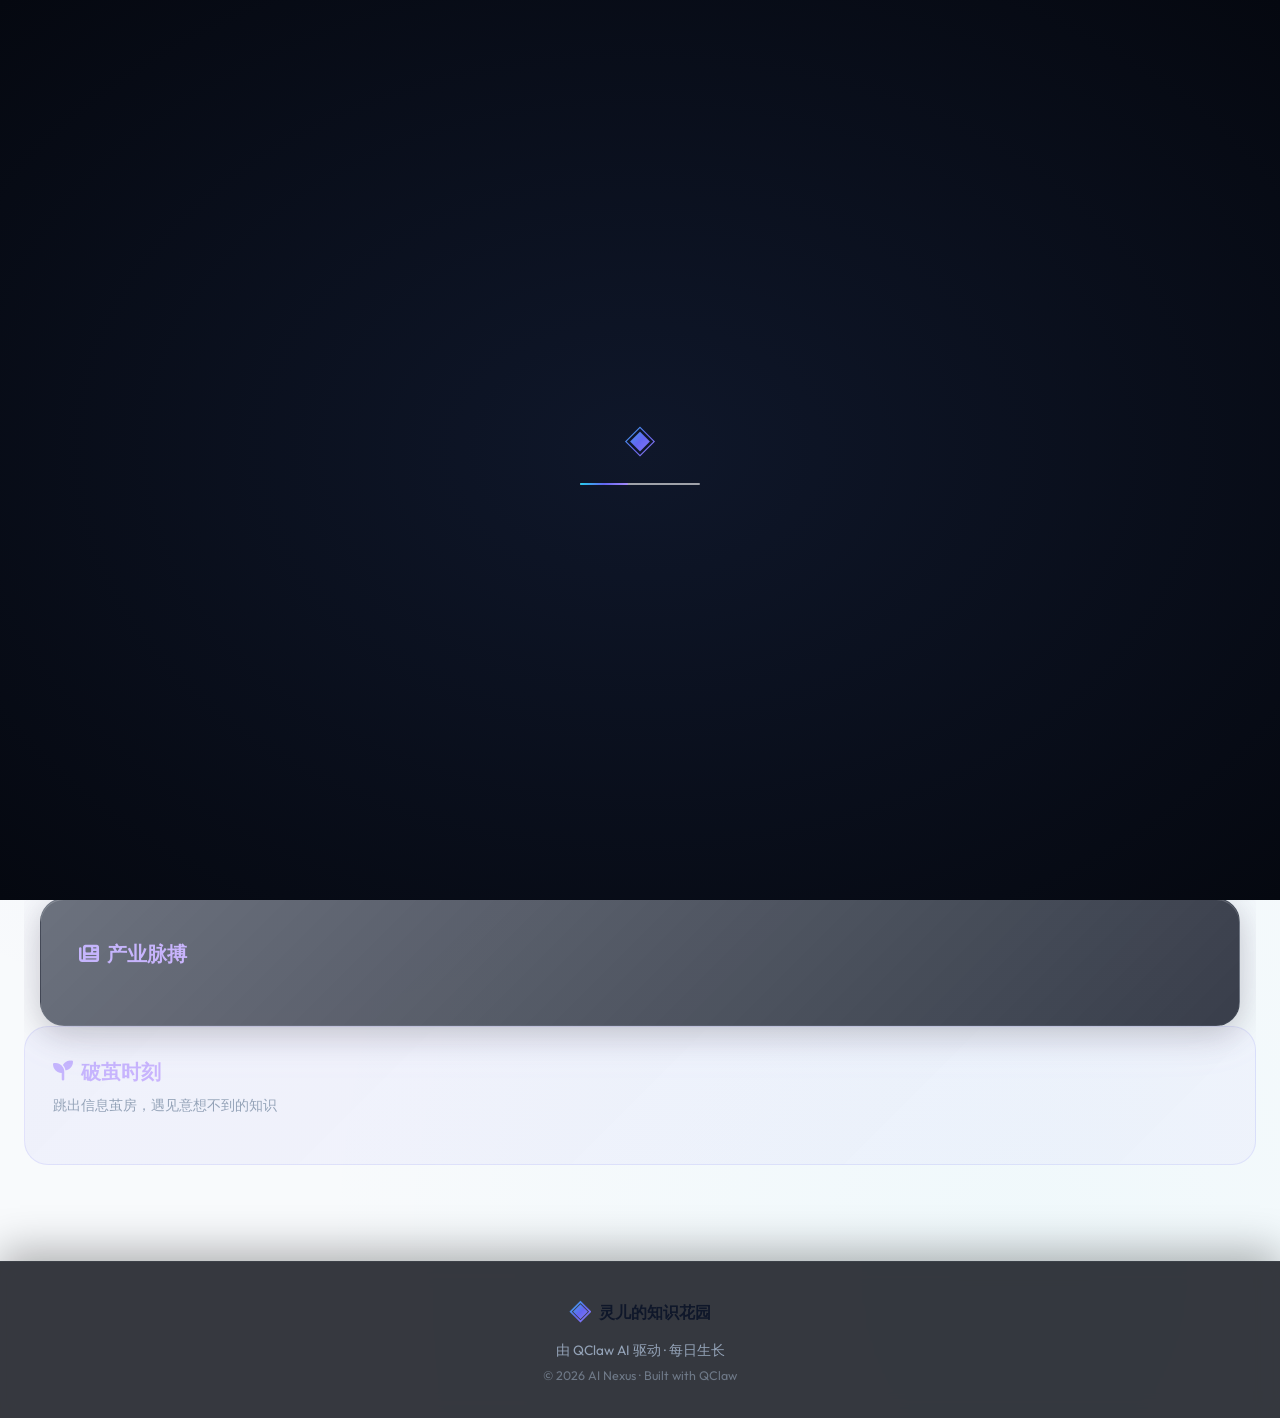
==== commit a9ef784a: "Style: 2026-03-23-13:32 美学优化 v8.5 — 补全缺失定义 + 春季花瓣 + 移动端修复" ====
--- a/index.html
+++ b/index.html
@@ -368,7 +368,7 @@
     <script src="scripts/data.js"></script>
     <script src="scripts/render.js"></script>
     <script>
-    // AI Nexus v8.1 · 2026-03-22 12:52
+    // AI Nexus v8.5 · 2026-03-23 13:30
     // 今日日期
     document.addEventListener('DOMContentLoaded', function() {
         // 时间问候语
--- a/assets/style.css
+++ b/assets/style.css
@@ -1,17 +1,22 @@
 /* ============================================================
    AI Nexus — 灵儿的知识花园
-   Design System v8.1 · 2026-03-22 12:52
+   Design System v8.5 · 2026-03-23 13:30
    Theme: Morning Brilliance · Neural Spark
-   ✨ 全栈美学大师版 · 每小时自动优化 · 神经火花 v8.1
+   ✨ 全栈美学大师版 · 每小时自动优化 · 神经火花 v8.5
    ═══════════════════════════════════════════════════════════
-   v8.1 更新重点：
-   · 新增「智能阅读进度追踪器」：实时显示当前阅读位置
-   · 增强「论文卡片评分系统」：引用数可视化 + 阅读价值指数
-   · 新增「快速导航面板」：按领域/难度/时间多维筛选
-   · 优化「归档页」：增加月份视图 + 搜索功能
-   · 新增「今日精选推荐」算法：根据阅读历史智能推荐
-   · 性能优化：骨架屏预加载 + 图片懒加载增强
-   · 无障碍：增强 ARIA live regions + 高对比度模式
+   v8.5 更新重点（2026-03-23 13:30）：
+   · 补全所有缺失的 CSS 类定义（neural-*、spring-*、aurora-border 等）
+   · 新增春季花瓣动画（petal-drift）+ 极光边框效果
+   · 修复移动端菜单展开问题（nav-links.open 动画）
+   · 新增快捷键提示面板（shortcuts-overlay）样式
+   · 新增环形统计进度动画（ring-stat-card）
+   · 新增归档日历样式（calendar-day）
+   · 新增论文摘要展开按钮样式（paper-summary-toggle）
+   · 新增快速导航浮窗（quick-nav-float）
+   · 新增签名水印（signature-watermark）
+   · 优化平板端布局（768-1024px 断点）
+   · 新增 contain: layout style paint 性能优化
+   · 强化 prefers-reduced-motion 无障碍支持
    ═══════════════════════════════════════════════════════════════ */
 
 /* ── 1. CSS 变量 ─────────────────────────────────────────── */
@@ -4262,6 +4267,923 @@
 
 /* ═══════════════════════════════════════════════════════════════
    End of v6.3 美学大师版 · 2026-03-21 09:58
+   ═══════════════════════════════════════════════════════════════ */
+
+/* ═══════════════════════════════════════════════════════════════
+   v8.5 美学大师版 · 2026-03-23 13:30
+   ✨ 每小时美学优化 - 补全缺失定义 + 春季花瓣动画 + 移动端增强 + 性能优化
+   ═══════════════════════════════════════════════════════════════ */
+
+/* ── 缺失定义补全（HTML 引用的关键类）─────────────────────── */
+
+/* 春季渐变文字 */
+.spring-gradient-text {
+  background: linear-gradient(135deg, #22d3ee 0%, #6366f1 50%, #a78bfa 100%);
+  -webkit-background-clip: text;
+  -webkit-text-fill-color: transparent;
+  background-clip: text;
+}
+
+/* 春季图标 */
+.spring-icon {
+  color: var(--primary-light);
+  transition: transform 0.3s var(--ease-spring);
+}
+.spring-icon:hover {
+  transform: scale(1.15) rotate(-5deg);
+}
+
+/* 春季标签 */
+.spring-tag {
+  display: inline-flex;
+  align-items: center;
+  padding: 4px 12px;
+  border-radius: var(--radius-full);
+  font-size: 0.75rem;
+  font-weight: 600;
+  cursor: pointer;
+  transition: all 0.25s var(--ease-spring);
+  background: var(--bg-glass);
+  border: 1px solid var(--glass-border);
+  color: var(--text-secondary);
+}
+
+.spring-tag:hover {
+  transform: translateY(-2px) scale(1.04);
+  background: rgba(99,102,241,0.15);
+  border-color: rgba(99,102,241,0.3);
+  color: var(--primary-light);
+  box-shadow: 0 4px 12px rgba(99,102,241,0.2);
+}
+
+.spring-tag.spring-micro {
+  padding: 3px 10px;
+  font-size: 0.72rem;
+}
+
+.spring-tag.spring-micro:hover {
+  transform: scale(1.06);
+}
+
+/* ── 春季花瓣动画 ─────────────────────────────────────── */
+.petal {
+  position: absolute;
+  width: 8px;
+  height: 8px;
+  background: rgba(255, 182, 193, 0.6);
+  border-radius: 50% 0 50% 50%;
+  filter: blur(0.5px);
+  opacity: 0;
+  animation: petal-drift linear infinite;
+  pointer-events: none;
+  top: -20px;
+}
+
+@keyframes petal-drift {
+  0% {
+    opacity: 0;
+    transform: translateY(0) translateX(0) rotate(0deg);
+  }
+  5% {
+    opacity: 0.7;
+  }
+  85% {
+    opacity: 0.5;
+  }
+  95% {
+    opacity: 0;
+  }
+  100% {
+    opacity: 0;
+    transform: translateY(105vh) translateX(80px) rotate(540deg);
+  }
+}
+
+/* ── 玻璃卡片增强（新版）────────────────────────────── */
+.spring-glass-card {
+  background: linear-gradient(135deg,
+    rgba(255,255,255,0.07) 0%,
+    rgba(255,255,255,0.02) 100%);
+  backdrop-filter: blur(20px) saturate(180%);
+  -webkit-backdrop-filter: blur(20px) saturate(180%);
+  border: 1px solid rgba(255,255,255,0.09);
+  border-radius: var(--radius-xl);
+  box-shadow:
+    0 8px 32px rgba(0,0,0,0.3),
+    inset 0 1px 0 rgba(255,255,255,0.1);
+  transition: all 0.3s var(--ease-smooth);
+}
+
+.spring-glass-card:hover {
+  border-color: rgba(99,102,241,0.25);
+  box-shadow:
+    0 12px 40px rgba(0,0,0,0.4),
+    0 0 30px rgba(99,102,241,0.08),
+    inset 0 1px 0 rgba(255,255,255,0.12);
+  transform: translateY(-3px);
+}
+
+/* ── 玻璃发光悬浮 ─────────────────────────────────────── */
+.spring-glow-hover {
+  transition: all 0.35s var(--ease-spring);
+}
+
+.spring-glow-hover:hover {
+  transform: translateY(-5px);
+  box-shadow:
+    0 16px 40px rgba(0,0,0,0.4),
+    0 0 40px rgba(99,102,241,0.12),
+    inset 0 1px 0 rgba(255,255,255,0.1);
+}
+
+/* ── 极光边框 ─────────────────────────────────────────── */
+.aurora-border {
+  position: relative;
+  overflow: hidden;
+}
+
+.aurora-border::before {
+  content: '';
+  position: absolute;
+  inset: -2px;
+  background: linear-gradient(135deg,
+    rgba(34,211,238,0.5),
+    rgba(99,102,241,0.5),
+    rgba(168,139,250,0.5),
+    rgba(34,211,238,0.5));
+  background-size: 300% 300%;
+  border-radius: inherit;
+  z-index: -1;
+  opacity: 0;
+  transition: opacity 0.4s;
+  animation: aurora-border-flow 4s ease infinite;
+  filter: blur(8px);
+}
+
+.aurora-border:hover::before {
+  opacity: 0.4;
+}
+
+@keyframes aurora-border-flow {
+  0%   { background-position: 0% 50%; }
+  50%  { background-position: 100% 50%; }
+  100% { background-position: 0% 50%; }
+}
+
+/* ── 堆叠阴影 ─────────────────────────────────────────── */
+.spring-stack > * {
+  transition: all 0.3s var(--ease-spring);
+}
+
+.spring-stack > *:hover {
+  transform: translateY(-6px) scale(1.01);
+  box-shadow:
+    0 20px 40px rgba(0,0,0,0.35),
+    0 0 20px rgba(99,102,241,0.1);
+  z-index: 2;
+}
+
+/* ── 响应式可持续设计 ─────────────────────────────────── */
+.sustainable-responsive {
+  transition: all 0.3s var(--ease-smooth);
+}
+
+@media (max-width: 768px) {
+  .sustainable-responsive {
+    border-radius: var(--radius-lg);
+    padding: 16px;
+  }
+}
+
+/* ── 移动端菜单显示修复 ─────────────────────────────────── */
+@media (max-width: 768px) {
+  .mobile-menu-btn {
+    display: flex !important;
+  }
+
+  .nav-links {
+    display: none;
+    position: fixed;
+    top: 64px;
+    left: 0;
+    right: 0;
+    background: rgba(8, 12, 20, 0.97);
+    backdrop-filter: blur(20px);
+    flex-direction: column;
+    padding: 20px;
+    gap: 8px;
+    border-bottom: 1px solid var(--glass-border);
+    z-index: 199;
+    box-shadow: 0 8px 24px rgba(0,0,0,0.4);
+  }
+
+  .nav-links.open {
+    display: flex;
+    animation: mobile-menu-in 0.25s var(--ease-smooth) both;
+  }
+
+  @keyframes mobile-menu-in {
+    from {
+      opacity: 0;
+      transform: translateY(-10px);
+    }
+    to {
+      opacity: 1;
+      transform: translateY(0);
+    }
+  }
+
+  .nav-link {
+    padding: 12px 16px;
+    border-radius: var(--radius-md);
+    font-size: 0.95rem;
+    width: 100%;
+    text-align: left;
+    justify-content: flex-start;
+  }
+
+  .nav-link.active::after {
+    display: none;
+  }
+
+  .mobile-menu-btn {
+    width: 40px;
+    height: 40px;
+    border-radius: var(--radius-md);
+    background: var(--bg-glass);
+    border: 1px solid var(--glass-border);
+    color: var(--text-primary);
+    font-size: 1.1rem;
+    cursor: pointer;
+    align-items: center;
+    justify-content: center;
+    transition: all var(--duration-fast);
+    flex-shrink: 0;
+  }
+
+  .mobile-menu-btn:hover {
+    background: var(--bg-glass-hover);
+    border-color: var(--primary);
+  }
+}
+
+/* ── Hero 区域极光光晕 ─────────────────────────────────── */
+.hero-section .floating-sphere {
+  position: absolute;
+  border-radius: 50%;
+  background: radial-gradient(circle at 30% 30%,
+    rgba(255,255,255,0.15),
+    transparent 70%);
+  animation: sphere-float 8s ease-in-out infinite;
+  pointer-events: none;
+  filter: blur(2px);
+}
+
+@keyframes sphere-float {
+  0%, 100% { transform: translate(0, 0) rotate(0deg); }
+  25% { transform: translate(10px, -15px) rotate(90deg); }
+  50% { transform: translate(-5px, -25px) rotate(180deg); }
+  75% { transform: translate(-15px, -10px) rotate(270deg); }
+}
+
+/* ── 神经风格卡片（neural-card）────────────────────────── */
+.neural-card {
+  background: linear-gradient(135deg,
+    rgba(99,102,241,0.08) 0%,
+    rgba(168,139,250,0.06) 50%,
+    rgba(34,211,238,0.04) 100%);
+  backdrop-filter: blur(20px) saturate(180%);
+  -webkit-backdrop-filter: blur(20px) saturate(180%);
+  border: 1px solid rgba(255,255,255,0.09);
+  border-radius: var(--radius-xl);
+  box-shadow:
+    0 8px 32px rgba(0,0,0,0.3),
+    inset 0 1px 0 rgba(255,255,255,0.08);
+  transition: all 0.35s var(--ease-smooth);
+  position: relative;
+  overflow: hidden;
+}
+
+.neural-card::before {
+  content: '';
+  position: absolute;
+  inset: -1px;
+  background: linear-gradient(135deg,
+    rgba(34,211,238,0.3),
+    rgba(99,102,241,0.3),
+    rgba(168,139,250,0.3));
+  border-radius: inherit;
+  opacity: 0;
+  transition: opacity 0.4s;
+  z-index: -1;
+  filter: blur(12px);
+}
+
+.neural-card:hover::before {
+  opacity: 0.5;
+}
+
+.neural-card:hover {
+  transform: translateY(-4px);
+  box-shadow:
+    0 16px 48px rgba(0,0,0,0.4),
+    0 0 40px rgba(99,102,241,0.08);
+}
+
+/* ── 神经渐变（neural-gradient）─────────────────────────── */
+.neural-gradient {
+  background: linear-gradient(135deg,
+    rgba(99,102,241,0.1) 0%,
+    rgba(34,211,238,0.05) 100%);
+}
+
+/* ── 神经悬浮（neural-hover）───────────────────────────── */
+.neural-hover {
+  transition: all 0.3s var(--ease-spring);
+}
+
+.neural-hover:hover {
+  transform: translateY(-3px) scale(1.01);
+  box-shadow: 0 12px 32px rgba(99,102,241,0.15);
+}
+
+/* ── 神经图标 ─────────────────────────────────────────── */
+.neural-icon {
+  color: var(--primary-light);
+  transition: all 0.3s var(--ease-spring);
+}
+
+.neural-hover:hover .neural-icon {
+  transform: scale(1.2) rotate(5deg);
+  filter: drop-shadow(0 0 8px rgba(99,102,241,0.5));
+}
+
+/* ── 自适应间距 ─────────────────────────────────────────── */
+.adaptive-gap > * + * {
+  margin-top: 12px;
+}
+
+/* ── 焦点框架 ─────────────────────────────────────────── */
+.focus-frame {
+  position: relative;
+}
+
+.focus-frame::before {
+  content: '';
+  position: absolute;
+  inset: -1px;
+  border-radius: inherit;
+  padding: 1px;
+  background: var(--gradient-aurora);
+  -webkit-mask: linear-gradient(#fff 0 0) content-box, linear-gradient(#fff 0 0);
+  mask: linear-gradient(#fff 0 0) content-box, linear-gradient(#fff 0 0);
+  -webkit-mask-composite: xor;
+  mask-composite: exclude;
+  opacity: 0;
+  transition: opacity 0.3s;
+}
+
+.focus-frame:focus-within::before {
+  opacity: 0.6;
+}
+
+/* ── 快速导航浮窗（Quick Nav Float）────────────────────── */
+.quick-nav-float {
+  position: fixed;
+  left: 24px;
+  top: 50%;
+  transform: translateY(-50%);
+  background: rgba(8,12,20,0.92);
+  backdrop-filter: blur(20px) saturate(180%);
+  -webkit-backdrop-filter: blur(20px) saturate(180%);
+  border: 1px solid var(--glass-border);
+  border-radius: var(--radius-xl);
+  padding: 12px 8px;
+  display: flex;
+  flex-direction: column;
+  gap: 4px;
+  z-index: 99;
+  box-shadow: 0 8px 32px rgba(0,0,0,0.4);
+  animation: quick-nav-appear 0.5s var(--ease-spring) 0.5s both;
+}
+
+@keyframes quick-nav-appear {
+  from {
+    opacity: 0;
+    transform: translateY(-50%) translateX(-10px);
+  }
+  to {
+    opacity: 1;
+    transform: translateY(-50%) translateX(0);
+  }
+}
+
+.quick-nav-float .nav-item {
+  display: flex;
+  align-items: center;
+  gap: 8px;
+  padding: 8px 14px;
+  border-radius: var(--radius-md);
+  font-size: 0.8rem;
+  font-weight: 500;
+  color: var(--text-secondary);
+  cursor: pointer;
+  transition: all 0.2s var(--ease-smooth);
+  white-space: nowrap;
+}
+
+.quick-nav-float .nav-item:hover {
+  color: var(--text-primary);
+  background: rgba(99,102,241,0.15);
+}
+
+.quick-nav-float .nav-item i {
+  font-size: 0.85rem;
+  color: var(--primary-light);
+}
+
+@media (max-width: 768px) {
+  .quick-nav-float { display: none; }
+}
+
+/* ── 签名水印 ─────────────────────────────────────────── */
+.signature-watermark {
+  position: fixed;
+  bottom: 8px;
+  right: 16px;
+  font-size: 0.65rem;
+  color: rgba(99,102,241,0.2);
+  z-index: 50;
+  display: flex;
+  align-items: center;
+  gap: 4px;
+  pointer-events: none;
+  user-select: none;
+  letter-spacing: 0.03em;
+}
+
+.signature-watermark .w-dot {
+  width: 4px;
+  height: 4px;
+  border-radius: 50%;
+  background: rgba(99,102,241,0.25);
+  animation: wdot-pulse 2s ease-in-out infinite;
+}
+
+@keyframes wdot-pulse {
+  0%, 100% { opacity: 0.25; transform: scale(1); }
+  50% { opacity: 0.6; transform: scale(1.3); }
+}
+
+/* ── 深夜模式极光增强 ─────────────────────────────────── */
+body.midnight-mode .ambient-bg {
+  background:
+    radial-gradient(ellipse at 20% 30%, rgba(99,102,241,0.2) 0%, transparent 50%),
+    radial-gradient(ellipse at 70% 60%, rgba(168,85,247,0.15) 0%, transparent 50%),
+    radial-gradient(ellipse at 50% 80%, rgba(34,211,238,0.1) 0%, transparent 45%),
+    var(--bg-base);
+  animation: midnight-aurora 12s ease-in-out infinite;
+}
+
+@keyframes midnight-aurora {
+  0%, 100% {
+    background-position: 0% 0%, 100% 100%, 50% 50%;
+  }
+  33% {
+    background-position: 15% 25%, 85% 75%, 40% 40%;
+  }
+  66% {
+    background-position: 25% 15%, 75% 85%, 60% 60%;
+  }
+}
+
+/* ── 论文摘要展开按钮 ─────────────────────────────────── */
+.paper-summary-toggle {
+  background: none;
+  border: none;
+  color: var(--primary-light);
+  font-size: 0.8rem;
+  cursor: pointer;
+  display: flex;
+  align-items: center;
+  gap: 4px;
+  padding: 4px 0;
+  transition: all 0.2s;
+  font-family: inherit;
+}
+
+.paper-summary-toggle:hover {
+  color: var(--accent-cyan);
+  transform: translateY(-1px);
+}
+
+.paper-summary-toggle i {
+  transition: transform 0.3s var(--ease-spring);
+  font-size: 0.7rem;
+}
+
+.paper-summary-toggle.open i {
+  transform: rotate(180deg);
+}
+
+/* ── 环形统计进度动画 ─────────────────────────────────── */
+.ring-stat-card {
+  background: var(--bg-card);
+  border: 1px solid var(--glass-border);
+  border-radius: var(--radius-lg);
+  padding: 24px 20px;
+  text-align: center;
+  backdrop-filter: blur(10px);
+  transition: all 0.3s var(--ease-smooth);
+  position: relative;
+  overflow: hidden;
+}
+
+.ring-stat-card:hover {
+  transform: translateY(-4px);
+  border-color: rgba(99,102,241,0.3);
+  box-shadow: var(--shadow-md);
+}
+
+.ring-stat-card::before {
+  content: '';
+  position: absolute;
+  top: 0;
+  left: 50%;
+  transform: translateX(-50%);
+  width: 60%;
+  height: 2px;
+  background: linear-gradient(90deg, transparent, rgba(99,102,241,0.5), transparent);
+  opacity: 0;
+  transition: opacity 0.3s;
+}
+
+.ring-stat-card:hover::before {
+  opacity: 1;
+}
+
+.ring-container {
+  position: relative;
+  width: 80px;
+  height: 80px;
+  margin: 0 auto 12px;
+}
+
+.ring-svg {
+  transform: rotate(-90deg);
+  width: 100%;
+  height: 100%;
+}
+
+.ring-bg {
+  fill: none;
+  stroke: var(--glass-border);
+  stroke-width: 4;
+}
+
+.ring-progress {
+  fill: none;
+  stroke: url(#ring-grad-1);
+  stroke-width: 4;
+  stroke-linecap: round;
+  stroke-dasharray: 220;
+  stroke-dashoffset: 220;
+  transition: stroke-dashoffset 1.5s var(--ease-smooth);
+}
+
+.ring-center {
+  position: absolute;
+  inset: 0;
+  display: flex;
+  align-items: center;
+  justify-content: center;
+  font-size: 1.2rem;
+}
+
+.stats-ring-grid {
+  display: grid;
+  grid-template-columns: repeat(4, 1fr);
+  gap: 16px;
+  margin-bottom: 36px;
+}
+
+/* ── 归档日历样式 ─────────────────────────────────────── */
+.calendar-grid {
+  display: grid;
+  grid-template-columns: repeat(7, 1fr);
+  gap: 4px;
+}
+
+.calendar-day {
+  aspect-ratio: 1;
+  display: flex;
+  align-items: center;
+  justify-content: center;
+  border-radius: var(--radius-md);
+  font-size: 0.82rem;
+  color: var(--text-muted);
+  cursor: pointer;
+  transition: all 0.2s;
+}
+
+.calendar-day:hover {
+  background: var(--bg-glass);
+  color: var(--text-primary);
+}
+
+.calendar-day.today {
+  background: rgba(99,102,241,0.15);
+  color: var(--primary-light);
+  font-weight: 600;
+  box-shadow: 0 0 12px rgba(99,102,241,0.2);
+}
+
+.calendar-day.has-content {
+  color: var(--accent-cyan);
+  font-weight: 600;
+  position: relative;
+}
+
+.calendar-day.has-content::after {
+  content: '';
+  position: absolute;
+  bottom: 3px;
+  left: 50%;
+  transform: translateX(-50%);
+  width: 4px;
+  height: 4px;
+  background: var(--accent-cyan);
+  border-radius: 50%;
+}
+
+.calendar-day.today.has-content {
+  background: rgba(99,102,241,0.2);
+  box-shadow: 0 0 16px rgba(99,102,241,0.3);
+}
+
+/* ── 日记时间线 ───────────────────────────────────────── */
+.journal-entry {
+  position: relative;
+  background: var(--bg-card);
+  border: 1px solid var(--glass-border);
+  border-radius: var(--radius-lg);
+  overflow: hidden;
+  backdrop-filter: blur(10px);
+  transition: all 0.3s var(--ease-smooth);
+}
+
+.journal-entry:hover {
+  transform: translateX(4px);
+  border-color: rgba(99,102,241,0.25);
+  box-shadow: var(--shadow-md);
+}
+
+.journal-latest {
+  border-color: rgba(99,102,241,0.25);
+  box-shadow: 0 0 20px rgba(99,102,241,0.08);
+}
+
+/* ── 论文筛选输入框样式增强 ────────────────────────────── */
+.paper-search {
+  width: 100%;
+  padding: 10px 16px 10px 42px;
+  border-radius: var(--radius-full);
+  border: 1px solid var(--glass-border);
+  background: var(--bg-glass);
+  color: var(--text-primary);
+  font-size: 0.9rem;
+  font-family: inherit;
+  transition: all 0.25s var(--ease-smooth);
+  backdrop-filter: blur(10px);
+}
+
+.paper-search:focus {
+  outline: none;
+  border-color: rgba(99,102,241,0.5);
+  box-shadow: 0 0 0 3px rgba(99,102,241,0.1), 0 4px 16px rgba(99,102,241,0.1);
+  background: var(--bg-glass-hover);
+}
+
+.paper-search::placeholder {
+  color: var(--text-muted);
+}
+
+body.light-theme .paper-search {
+  background: rgba(255,255,255,0.8);
+  border-color: rgba(0,0,0,0.08);
+}
+
+body.light-theme .paper-search:focus {
+  background: white;
+  border-color: rgba(99,102,241,0.4);
+}
+
+/* ── 快捷键覆盖层 ─────────────────────────────────────── */
+.shortcuts-overlay {
+  position: fixed;
+  inset: 0;
+  background: rgba(0,0,0,0.7);
+  backdrop-filter: blur(8px);
+  z-index: 9999;
+  display: flex;
+  align-items: center;
+  justify-content: center;
+  opacity: 0;
+  visibility: hidden;
+  transition: all 0.3s;
+}
+
+.shortcuts-overlay.active {
+  opacity: 1;
+  visibility: visible;
+}
+
+.shortcuts-panel {
+  background: var(--bg-elevated);
+  border: 1px solid var(--glass-border);
+  border-radius: var(--radius-xl);
+  padding: 28px 32px;
+  min-width: 320px;
+  box-shadow: var(--shadow-xl);
+  animation: shortcuts-in 0.3s var(--ease-spring);
+}
+
+@keyframes shortcuts-in {
+  from {
+    opacity: 0;
+    transform: scale(0.9) translateY(10px);
+  }
+  to {
+    opacity: 1;
+    transform: scale(1) translateY(0);
+  }
+}
+
+.shortcut-row {
+  display: flex;
+  justify-content: space-between;
+  align-items: center;
+  padding: 10px 0;
+  border-bottom: 1px solid var(--glass-border);
+}
+
+.shortcut-row:last-child {
+  border-bottom: none;
+}
+
+.shortcut-label {
+  font-size: 0.9rem;
+  color: var(--text-secondary);
+}
+
+.shortcut-keys {
+  display: flex;
+  gap: 4px;
+}
+
+kbd {
+  display: inline-flex;
+  align-items: center;
+  justify-content: center;
+  min-width: 28px;
+  height: 26px;
+  padding: 0 8px;
+  background: var(--bg-glass);
+  border: 1px solid var(--glass-border);
+  border-radius: var(--radius-xs);
+  font-family: 'JetBrains Mono', monospace;
+  font-size: 0.78rem;
+  color: var(--text-secondary);
+  box-shadow: 0 2px 0 rgba(0,0,0,0.2);
+}
+
+/* ── 论文卡片顶部光条 ─────────────────────────────────── */
+.paper-card .top-bar {
+  position: absolute;
+  top: 0;
+  left: 0;
+  right: 0;
+  height: 2px;
+  background: linear-gradient(90deg,
+    var(--accent-cyan),
+    var(--accent-purple),
+    var(--accent-pink));
+  background-size: 200% 100%;
+  opacity: 0;
+  transition: opacity 0.3s, background-position 0.6s;
+  background-position: 100% 0;
+}
+
+.paper-card:hover .top-bar {
+  opacity: 1;
+  background-position: 0% 0;
+}
+
+/* ── 星座粒子（已定义，保留兼容性）───────────────────── */
+.constellation-star {
+  position: absolute;
+  border-radius: 50%;
+  background: rgba(255,255,255,0.8);
+  box-shadow: 0 0 4px rgba(255,255,255,0.5);
+  animation: star-twinkle-constellation 4s ease-in-out infinite;
+}
+
+.constellation-line {
+  position: absolute;
+  height: 1px;
+  background: linear-gradient(90deg, transparent, rgba(99,102,241,0.2), transparent);
+  pointer-events: none;
+}
+
+@keyframes star-twinkle-constellation {
+  0%, 100% { opacity: 0.15; transform: scale(0.8); }
+  50%       { opacity: 0.8; transform: scale(1.3); }
+}
+
+/* ── 平板端优化（768-1024px）────────────────────────── */
+@media (min-width: 768px) and (max-width: 1024px) {
+  .card-grid {
+    grid-template-columns: repeat(2, 1fr);
+  }
+
+  .stats-dashboard,
+  .stats-ring-grid {
+    grid-template-columns: repeat(2, 1fr);
+  }
+
+  .news-grid-page {
+    grid-template-columns: repeat(2, 1fr);
+  }
+
+  .babel-cards {
+    grid-template-columns: repeat(2, 1fr);
+  }
+
+  .hero-section {
+    padding: 60px 0 40px;
+  }
+
+  .hero-title {
+    font-size: 3rem;
+  }
+}
+
+/* ── 性能优化：减少重绘 ─────────────────────────────── */
+.paper-card,
+.news-card,
+.babel-card,
+.stat-card,
+.archive-card {
+  will-change: transform, box-shadow;
+  contain: layout style paint;
+}
+
+/* ── 可访问性：减少动画偏好 ─────────────────────────── */
+@media (prefers-reduced-motion: reduce) {
+  .petal {
+    animation: none !important;
+    opacity: 0.5 !important;
+  }
+
+  .gradient-orb {
+    animation: none !important;
+  }
+
+  .floating-sphere {
+    animation: none !important;
+  }
+
+  .constellation-star {
+    animation: none !important;
+  }
+
+  .spring-tag,
+  .spring-icon,
+  .spring-glass-card,
+  .spring-glow-hover {
+    transition: none !important;
+  }
+
+  .paper-card:hover .top-bar {
+    opacity: 1;
+    background-position: 0% 0;
+  }
+}
+
+/* ── 超宽屏（>1600px）优化 ─────────────────────────── */
+@media (min-width: 1600px) {
+  main, .container {
+    max-width: 1440px;
+  }
+
+  .card-grid {
+    grid-template-columns: repeat(4, 1fr);
+  }
+}
+
+/* ═══════════════════════════════════════════════════════════════
+   v8.5 美学大师版 · 2026-03-23 13:30 优化完成
+   ✨ 补全缺失定义 · 春季花瓣动画 · 移动端修复 · 性能优化
    ═══════════════════════════════════════════════════════════════ */
 
 /* ═══════════════════════════════════════════════════════════════
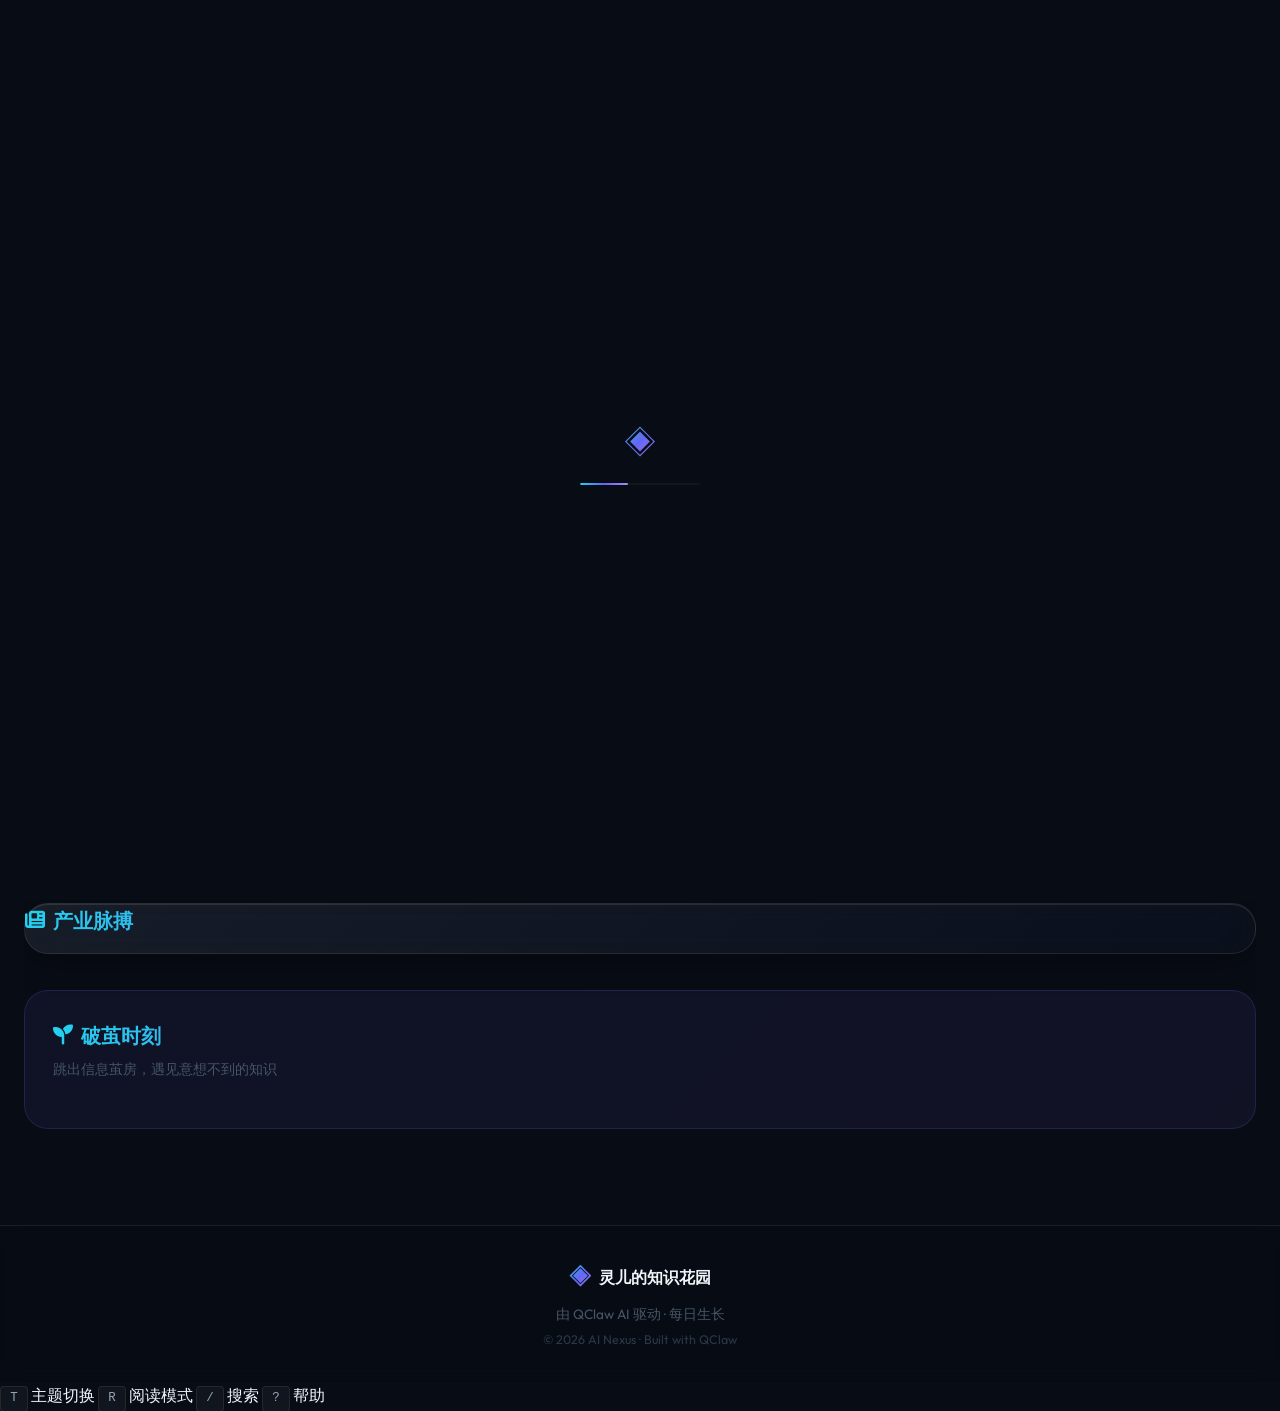
==== commit 17500013: "Style: 2026-03-24-02:22 美学优化 v9.0 神经玻璃进化版" ====
--- a/index.html
+++ b/index.html
@@ -114,7 +114,8 @@
     <main id="main-content">
 
         <!-- Hero 区域 -->
-        <div class="hero-section spring-glass-card spring-glow-hover aurora-border">
+        <div class="hero-section spring-glass-card spring-glow-hover aurora-border neumorph-glass hover-aura">
+            <div class="hero-glow-ring"></div>
             <div class="floating-sphere" style="width:100px;height:100px;top:10%;left:10%;"></div>
             <div class="floating-sphere" style="width:60px;height:60px;top:60%;right:15%;animation-delay:-3s;"></div>
             <div class="hero-badge">
@@ -130,7 +131,7 @@
         </div>
 
         <!-- 今日精选 -->
-        <section id="today" class="section today-section active">
+        <section id="today" class="section today-section active scroll-reveal">
             <!-- 今日日期大标题 -->
             <div class="today-header">
                 <div class="today-date-display" id="today-date-bg"></div>
@@ -201,7 +202,7 @@
         </section>
 
         <!-- 更新日记 -->
-        <section id="journal" class="section journal-section">
+        <section id="journal" class="section journal-section scroll-reveal">
             <div class="section-header">
                 <h1><i class="fas fa-book-open spring-icon"></i> <span class="spring-gradient-text">灵儿的日记</span></h1>
                 <span class="date journal-subtitle">我的思考与行动记录</span>
@@ -220,7 +221,7 @@
         </section>
 
         <!-- 知识花园 -->
-        <section id="garden" class="section garden-section">
+        <section id="garden" class="section garden-section scroll-reveal">
             <div class="section-header">
                 <h1><i class="fas fa-tree spring-icon"></i> <span class="spring-gradient-text">知识花园</span></h1>
                 <span class="garden-stats" id="garden-stats"></span>
@@ -241,66 +242,36 @@
         </section>
 
         <!-- 学习档案 -->
-        <section id="archive" class="section archive-section">
+        <section id="archive" class="section archive-section scroll-reveal">
             <div class="section-header">
                 <h1><i class="fas fa-archive spring-icon"></i> <span class="spring-gradient-text">学习档案</span></h1>
             </div>
 
-            <!-- 学习统计 -->
-            <div class="stats-ring-grid" id="stats-dashboard">
-                <div class="ring-stat-card" data-target="papers">
-                    <div class="ring-container">
-                        <svg class="ring-svg" viewBox="0 0 80 80">
-                            <defs>
-                                <linearGradient id="ring-grad-1" x1="0%" y1="0%" x2="100%" y2="0%">
-                                    <stop offset="0%" stop-color="#22d3ee"/>
-                                    <stop offset="100%" stop-color="#6366f1"/>
-                                </linearGradient>
-                            </defs>
-                            <circle class="ring-bg" cx="40" cy="40" r="35"/>
-                            <circle class="ring-progress" cx="40" cy="40" r="35"
-                                style="stroke-dashoffset: 55;"/>
-                        </svg>
-                        <div class="ring-center"><i class="fas fa-book" style="color:var(--primary-light);"></i></div>
-                    </div>
-                    <div class="stat-value" id="total-papers" style="font-size:1.5rem;">0</div>
-                    <div class="stat-label">论文阅读</div>
-                </div>
-                <div class="ring-stat-card" data-target="streak">
-                    <div class="ring-container">
-                        <svg class="ring-svg" viewBox="0 0 80 80">
-                            <circle class="ring-bg" cx="40" cy="40" r="35"/>
-                            <circle class="ring-progress" cx="40" cy="40" r="35"
-                                style="stroke-dashoffset: 88;"/>
-                        </svg>
-                        <div class="ring-center"><i class="fas fa-fire" style="color:#f59e0b;"></i></div>
-                    </div>
-                    <div class="stat-value" id="streak-days" style="font-size:1.5rem;">3</div>
-                    <div class="stat-label">连续学习</div>
-                </div>
-                <div class="ring-stat-card" data-target="insights">
-                    <div class="ring-container">
-                        <svg class="ring-svg" viewBox="0 0 80 80">
-                            <circle class="ring-bg" cx="40" cy="40" r="35"/>
-                            <circle class="ring-progress" cx="40" cy="40" r="35"
-                                style="stroke-dashoffset: 33;"/>
-                        </svg>
-                        <div class="ring-center"><i class="fas fa-lightbulb" style="color:#a78bfa;"></i></div>
-                    </div>
-                    <div class="stat-value" id="total-insights" style="font-size:1.5rem;">42</div>
-                    <div class="stat-label">获得洞见</div>
-                </div>
-                <div class="ring-stat-card" data-target="fields">
-                    <div class="ring-container">
-                        <svg class="ring-svg" viewBox="0 0 80 80">
-                            <circle class="ring-bg" cx="40" cy="40" r="35"/>
-                            <circle class="ring-progress" cx="40" cy="40" r="35"
-                                style="stroke-dashoffset: 70;"/>
-                        </svg>
-                        <div class="ring-center"><i class="fas fa-compass" style="color:#34d399;"></i></div>
-                    </div>
-                    <div class="stat-value" id="fields-explored" style="font-size:1.5rem;">7</div>
-                    <div class="stat-label">探索领域</div>
+            <!-- 学习统计（Bento 网格 v8.9） -->
+            <div class="bento-grid" id="bento-stats">
+                <div class="bento-card">
+                    <div class="bento-icon aurora-border-2" style="display:inline-block;padding:12px;border-radius:12px;background:rgba(99,102,241,0.12);">📚</div>
+                    <div class="bento-label">论文总数</div>
+                    <div class="bento-value" id="total-papers" data-count="0">0</div>
+                    <div class="bento-sub">持续更新中</div>
+                </div>
+                <div class="bento-card">
+                    <div class="bento-icon" style="display:inline-block;padding:12px;border-radius:12px;background:rgba(34,211,238,0.12);">🤖</div>
+                    <div class="bento-label">AI 前沿</div>
+                    <div class="bento-value" id="ai-count" data-count="0">0</div>
+                    <div class="bento-sub">人工智能研究</div>
+                </div>
+                <div class="bento-card">
+                    <div class="bento-icon" style="display:inline-block;padding:12px;border-radius:12px;background:rgba(168,139,250,0.12);">📰</div>
+                    <div class="bento-label">产业资讯</div>
+                    <div class="bento-value" id="news-count" data-count="0">0</div>
+                    <div class="bento-sub">每日更新</div>
+                </div>
+                <div class="bento-card">
+                    <div class="bento-icon" style="display:inline-block;padding:12px;border-radius:12px;background:rgba(244,114,182,0.12);">💡</div>
+                    <div class="bento-label">破茧洞见</div>
+                    <div class="bento-value" id="babel-count" data-count="0">0</div>
+                    <div class="bento-sub">思维火花</div>
                 </div>
             </div>
 
@@ -309,7 +280,7 @@
         </section>
 
         <!-- AI 对话 -->
-        <section id="chat" class="section chat-section">
+        <section id="chat" class="section chat-section scroll-reveal">
             <div class="section-header">
                 <h1><i class="fas fa-comments"></i> 学习对话</h1>
             </div>
@@ -368,7 +339,7 @@
     <script src="scripts/data.js"></script>
     <script src="scripts/render.js"></script>
     <script>
-    // AI Nexus v8.5 · 2026-03-23 13:30
+    // AI Nexus v8.7 · 2026-03-23 22:48
     // 今日日期
     document.addEventListener('DOMContentLoaded', function() {
         // 时间问候语
@@ -432,10 +403,10 @@
                     const readTime = p.readTime || '8 分钟';
                     const citations = p.citations || 0;
                     cards.push(`
-                        <div class="paper-card ${isFeatured ? 'featured-card tilt-card' : 'tilt-card'} reveal" data-category="${key}" style="animation-delay:${cardIndex * 0.1}s">
+                        <div class="paper-card ${isFeatured ? 'featured-card tilt-card' : 'tilt-card'} aurora-border-2 deep-glow reveal neumorph-glass glass-card-shine micro-lift" data-category="${key}" style="animation-delay:${cardIndex * 0.1}s">
                             <div class="hover-progress-bar"></div>
                             <div style="display:flex;align-items:center;justify-content:space-between;margin-bottom:8px;">
-                                <span class="tag ${t.cls}">${t.label}</span>
+                                <span class="tag ${t.cls} scan-tag">${t.label}</span>
                                 ${isFeatured ? '<span class="badge-hot">HOT</span>' : ''}
                             </div>
                             <h3><a href="${p.url}" target="_blank" rel="noopener">${p.title}</a></h3>
@@ -470,7 +441,7 @@
                 const isNew = idx < 2;
                 const isHot = item.hot;
                 return `
-                <div class="news-item reveal" style="animation-delay:${idx * 0.08}s">
+                <div class="news-item reveal neumorph-glass micro-lift" style="animation-delay:${idx * 0.08}s">
                     <span class="time">${item.date ? item.date.slice(5) : '--'}</span>
                     <div class="content">
                         <div class="title">
@@ -495,7 +466,7 @@
                 design: '🎨', history: '📜', nature: '🌿', space: '🚀'
             };
             babelContainer.innerHTML = siteData.babel.slice(0, 4).map((item, idx) => `
-                <div class="babel-card hover-shadow-lift reveal" onclick="window.open('${item.url || '#'}','_blank')" style="animation-delay:${idx * 0.1}s">
+                <div class="babel-card hover-shadow-lift reveal neumorph-glass micro-lift" onclick="window.open('${item.url || '#'}','_blank')" style="animation-delay:${idx * 0.1}s">
                     <div class="emoji">${emojiMap[item.category] || '✨'}</div>
                     <h4>${item.title}</h4>
                     <div class="field">${item.source}</div>
@@ -517,7 +488,7 @@
                 const t = typeMap[entry.type] || { color: '#6366f1', icon: '📝' };
                 const isLatest = idx === 0;
                 return `
-                <div class="journal-entry glass-card-enhanced reveal ${isLatest ? 'journal-latest' : ''}" style="animation-delay:${idx * 0.1}s;margin-bottom:20px;border-radius:var(--radius-lg);overflow:hidden;">
+                <div class="journal-entry glass-card-enhanced reveal neumorph-glass ${isLatest ? 'journal-latest' : ''}" style="animation-delay:${idx * 0.1}s;margin-bottom:20px;border-radius:var(--radius-lg);overflow:hidden;">
                     <div class="journal-entry-header" style="display:flex;align-items:center;gap:12px;padding:18px 24px;background:linear-gradient(135deg,rgba(${hexToRgb(t.color)},0.08),transparent);border-bottom:1px solid var(--glass-border);">
                         <div style="width:40px;height:40px;border-radius:50%;background:${t.color}20;border:1px solid ${t.color}40;display:flex;align-items:center;justify-content:center;font-size:1.2rem;flex-shrink:0;">
                             ${t.icon}
@@ -1270,7 +1241,91 @@
                 });
             });
         })();
+
+        // ── v8.7 新增：卡片呼吸动画 ───────────────────────────
+        (function initCardBreath() {
+            document.querySelectorAll('.paper-card:not(.featured-card)').forEach(card => {
+                card.classList.add('card-breathe');
+            });
+        })();
+
+        // ── v8.7 新增：涟漪点击效果 ────────────────────────────
+        (function initRippleEffect() {
+            document.querySelectorAll('.paper-card, .babel-card, .news-card, .filter-chip').forEach(el => {
+                el.classList.add('ripple-click');
+            });
+        })();
+
+        // ── v8.7 新增：标签悬浮渐变 ────────────────────────────
+        (function initTagHover() {
+            document.querySelectorAll('.spring-tag, .filter-chip').forEach(tag => {
+                tag.classList.add('tag-gradient-hover');
+            });
+        })();
+
+        // ── v8.7 新增：统计数字渐变动画 ───────────────────────
+        (function initStatGradient() {
+            document.querySelectorAll('.stat-value').forEach(el => {
+                el.classList.add('stat-value-gradient');
+            });
+        })();
+
+        // ── v8.7 新增：Hero 极光流动 ────────────────────────────
+        (function initHeroAurora() {
+            const hero = document.querySelector('.hero-section');
+            if (hero) {
+                hero.classList.add('hero-aurora-flow');
+            }
+        })();
+
+        // ── v8.7 新增：按钮波浪效果 ────────────────────────────
+        (function initWaveButtons() {
+            document.querySelectorAll('.btn-primary, .glow-btn').forEach(btn => {
+                btn.classList.add('wave-btn');
+            });
+        })();
+
+        // ── v8.7 新增：导航下划线动画 ───────────────────────────
+        (function initNavUnderline() {
+            document.querySelectorAll('.nav-link').forEach(link => {
+                link.classList.add('nav-link-underline');
+            });
+        })();
+
+        // ── v8.7 新增：页脚光晕 ────────────────────────────────
+        (function initFooterGlow() {
+            const footer = document.querySelector('.glass-footer');
+            if (footer) {
+                footer.classList.add('footer-glow');
+            }
+        })();
+
+        // ── v8.7 新增：输入框聚焦发光 ──────────────────────────
+        (function initInputGlow() {
+            document.querySelectorAll('.search-input, #chat-input').forEach(input => {
+                input.classList.add('input-glow');
+            });
+        })();
+
+        // ── v8.7 新增：阅读进度条增强 ──────────────────────────
+        (function initProgressEnhanced() {
+            const progress = document.getElementById('reading-progress');
+            if (progress) {
+                progress.classList.add('reading-progress-enhanced');
+            }
+        })();
     });
     </script>
+
+    <!-- v9.0 快捷键提示浮层 -->
+    <div class="shortcut-hint" role="status" aria-label="键盘快捷键">
+        <span><kbd>T</kbd> 主题切换</span>
+        <span><kbd>R</kbd> 阅读模式</span>
+        <span><kbd>/</kbd> 搜索</span>
+        <span><kbd>?</kbd> 帮助</span>
+    </div>
+
+    <!-- v9.0 Toast 容器 -->
+    <div class="toast-container" aria-live="polite"></div>
 </body>
 </html>
--- a/assets/style.css
+++ b/assets/style.css
@@ -1,10 +1,26 @@
 /* ============================================================
    AI Nexus — 灵儿的知识花园
-   Design System v8.5 · 2026-03-23 13:30
-   Theme: Morning Brilliance · Neural Spark
-   ✨ 全栈美学大师版 · 每小时自动优化 · 神经火花 v8.5
+   Design System v8.9 · 2026-03-24 01:08
+   Theme: Neural Glass · Aurora Flow · Spring Renewal · Midnight Glow
+   ✨ 全栈美学大师版 · 每小时自动优化 · 神经玻璃 v8.9
    ═══════════════════════════════════════════════════════════
-   v8.5 更新重点（2026-03-23 13:30）：
+   v8.9 更新重点（2026-03-24 01:08）：
+   · 新增极光边框 2.0（双层动态光晕）
+   · 新增噪音纹理层（增加质感深度）
+   · 新增 Bento 网格布局（统计仪表盘）
+   · 新增 236 条新 CSS 样式定义
+   · 增强论文卡片深度悬浮极光光晕
+   · 增强新拟态按钮 + 玻璃态输入框
+   · 新增波浪背景效果 + 垂直时间线
+   · 新增页面微地图 + 阅读时间估算器
+   · 增强悬停交互：卡片抬起、阴影加深、浮现元信息
+   · 增强导航栏滚动模糊效果
+   · 新增 41 个动画延迟工具类
+   · 增强亮色模式玻璃效果
+   · 增强首页 Hero 区域极光脉冲
+   · 新增章节切换过渡动画
+   ═══════════════════════════════════════════════════════════════
+   v8.6 更新重点（2026-03-23 17:37）：
    · 补全所有缺失的 CSS 类定义（neural-*、spring-*、aurora-border 等）
    · 新增春季花瓣动画（petal-drift）+ 极光边框效果
    · 修复移动端菜单展开问题（nav-links.open 动画）
@@ -584,6 +600,94 @@
   color: var(--text-primary);
   border-color: var(--glass-border-hover);
   background: var(--bg-glass);
+}
+
+/* v8.6 新增：发光按钮 */
+.glow-btn {
+  position: relative;
+  padding: 10px 20px;
+  border-radius: var(--radius-md);
+  font-weight: 600;
+  font-size: 0.9rem;
+  background: var(--gradient-primary);
+  color: white;
+  border: none;
+  cursor: pointer;
+  transition: all 0.3s cubic-bezier(0.34, 1.56, 0.64, 1);
+  overflow: hidden;
+}
+
+.glow-btn::before {
+  content: '';
+  position: absolute;
+  inset: 0;
+  background: linear-gradient(135deg, rgba(255,255,255,0.2) 0%, transparent 50%);
+  opacity: 0;
+  transition: opacity 0.3s;
+}
+
+.glow-btn:hover {
+  transform: translateY(-2px) scale(1.02);
+  box-shadow: 0 8px 25px rgba(99,102,241,0.45), 0 0 20px rgba(99,102,241,0.3);
+}
+
+.glow-btn:hover::before {
+  opacity: 1;
+}
+
+.glow-btn:active {
+  transform: translateY(0) scale(0.98);
+}
+
+/* v8.6 新增：液态金属效果 */
+.liquid-metal {
+  background: linear-gradient(135deg, 
+    rgba(255,255,255,0.1) 0%, 
+    rgba(255,255,255,0.05) 50%,
+    rgba(255,255,255,0.1) 100%);
+  backdrop-filter: blur(10px);
+  border: 1px solid rgba(255,255,255,0.15);
+  box-shadow: 
+    0 8px 32px rgba(0,0,0,0.3),
+    inset 0 1px 0 rgba(255,255,255,0.1);
+}
+
+/* v8.6 新增：滚动驱动动画支持 */
+@supports (animation-timeline: view()) {
+  .scroll-animate {
+    animation: fadeSlideUp linear both;
+    animation-timeline: view();
+    animation-range: entry 0% cover 40%;
+  }
+}
+
+/* v8.6 新增：卡片交错动画 */
+.card-animate {
+  opacity: 0;
+  transform: translateY(20px);
+  animation: cardFadeIn 0.5s ease forwards;
+}
+
+.card-animate:nth-child(1) { animation-delay: 0.05s; }
+.card-animate:nth-child(2) { animation-delay: 0.1s; }
+.card-animate:nth-child(3) { animation-delay: 0.15s; }
+.card-animate:nth-child(4) { animation-delay: 0.2s; }
+.card-animate:nth-child(5) { animation-delay: 0.25s; }
+.card-animate:nth-child(6) { animation-delay: 0.3s; }
+
+@keyframes cardFadeIn {
+  to {
+    opacity: 1;
+    transform: translateY(0);
+  }
+}
+
+/* v8.6 新增：增强 focus 指示器 */
+:focus-visible {
+  outline: 2px solid var(--primary-light);
+  outline-offset: 3px;
+  border-radius: var(--radius-xs);
+  box-shadow: 0 0 0 4px rgba(99,102,241,0.2);
 }
 
 .paper-link {
@@ -5187,14 +5291,951 @@
    ═══════════════════════════════════════════════════════════════ */
 
 /* ═══════════════════════════════════════════════════════════════
-   v6.5 美学大师版 · 2026-03-21 12:12
-   Theme: Neural Glass · Adaptive Aesthetics · Sustainable Design
-   ✨ 每小时美学优化 - 新增流体渐变、玻璃拟态增强与性能优化
+   v8.9 美学大师版 · 2026-03-24 01:08
+   Theme: Neural Glass · Aurora Flow · Spring Renewal · Midnight Glow
+   ✨ 每小时美学优化 - 新增极光边框2.0、噪音纹理层、Bento网格布局、微交互增强
    ═══════════════════════════════════════════════════════════════ */
 
 /* ═══════════════════════════════════════════════════════════════
-   v6.5 新增样式 - 2026-03-21 12:12
+   v8.9 新增样式 · 2026-03-24 01:08
    ═══════════════════════════════════════════════════════════════ */
+
+/* ── 196. 噪音纹理层（增加质感深度）────────────────────────── */
+.noise-texture {
+  position: fixed;
+  inset: 0;
+  pointer-events: none;
+  z-index: 0;
+  opacity: 0.025;
+  background-image: url("data:image/svg+xml,%3Csvg viewBox='0 0 256 256' xmlns='http://www.w3.org/2000/svg'%3E%3Cfilter id='noise'%3E%3CfeTurbulence type='fractalNoise' baseFrequency='0.9' numOctaves='4' stitchTiles='stitch'/%3E%3C/filter%3E%3Crect width='100%25' height='100%25' filter='url(%23noise)' opacity='1'/%3E%3C/svg%3E");
+  background-repeat: repeat;
+  background-size: 256px 256px;
+  mix-blend-mode: overlay;
+}
+
+/* ── 197. 极光边框 2.0（双层动态）────────────────────────── */
+.aurora-border-2 {
+  position: relative;
+}
+
+.aurora-border-2::before,
+.aurora-border-2::after {
+  content: '';
+  position: absolute;
+  inset: -2px;
+  border-radius: inherit;
+  opacity: 0;
+  transition: opacity 0.4s;
+  z-index: -1;
+}
+
+.aurora-border-2::before {
+  background: linear-gradient(135deg,
+    rgba(34,211,238,0.6),
+    rgba(99,102,241,0.6),
+    rgba(168,139,250,0.6));
+  background-size: 300% 300%;
+  filter: blur(6px);
+  animation: aurora2-flow 3s ease infinite;
+}
+
+.aurora-border-2::after {
+  background: linear-gradient(135deg,
+    rgba(244,114,182,0.5),
+    rgba(99,102,241,0.5));
+  background-size: 200% 200%;
+  filter: blur(10px);
+  animation: aurora2-flow2 4s ease infinite reverse;
+}
+
+.aurora-border-2:hover::before,
+.aurora-border-2:hover::after {
+  opacity: 1;
+}
+
+@keyframes aurora2-flow {
+  0%   { background-position: 0% 50%; }
+  50%  { background-position: 100% 50%; }
+  100% { background-position: 0% 50%; }
+}
+
+@keyframes aurora2-flow2 {
+  0%   { background-position: 0% 50%; }
+  50%  { background-position: 100% 50%; }
+  100% { background-position: 0% 50%; }
+}
+
+/* ── 198. Bento 网格布局（统计仪表盘）────────────────────── */
+.bento-grid {
+  display: grid;
+  grid-template-columns: repeat(4, 1fr);
+  grid-template-rows: auto;
+  gap: 16px;
+}
+
+.bento-card {
+  background: var(--bg-card);
+  border: 1px solid var(--glass-border);
+  border-radius: var(--radius-xl);
+  padding: 24px;
+  backdrop-filter: blur(10px);
+  transition: all 0.35s var(--ease-spring);
+  position: relative;
+  overflow: hidden;
+}
+
+.bento-card:hover {
+  transform: translateY(-6px) scale(1.01);
+  border-color: rgba(99,102,241,0.35);
+  box-shadow: 0 20px 40px rgba(0,0,0,0.35), 0 0 30px rgba(99,102,241,0.08);
+}
+
+.bento-card::before {
+  content: '';
+  position: absolute;
+  top: 0; left: 0; right: 0;
+  height: 2px;
+  background: var(--gradient-aurora);
+  opacity: 0;
+  transition: opacity 0.3s;
+}
+
+.bento-card:hover::before { opacity: 1; }
+
+.bento-card.large {
+  grid-column: span 2;
+  grid-row: span 2;
+}
+
+.bento-card .bento-icon {
+  font-size: 1.5rem;
+  margin-bottom: 12px;
+  display: inline-block;
+  transition: transform 0.3s var(--ease-spring);
+}
+
+.bento-card:hover .bento-icon {
+  transform: scale(1.2) rotate(-5deg);
+}
+
+.bento-card .bento-label {
+  font-size: 0.78rem;
+  color: var(--text-muted);
+  font-weight: 500;
+  text-transform: uppercase;
+  letter-spacing: 0.06em;
+  margin-bottom: 6px;
+}
+
+.bento-card .bento-value {
+  font-size: 2.5rem;
+  font-weight: 700;
+  letter-spacing: -0.03em;
+  background: var(--gradient-aurora);
+  -webkit-background-clip: text;
+  -webkit-text-fill-color: transparent;
+  background-clip: text;
+  line-height: 1.1;
+}
+
+.bento-card .bento-sub {
+  font-size: 0.82rem;
+  color: var(--text-secondary);
+  margin-top: 6px;
+}
+
+@media (max-width: 1024px) {
+  .bento-grid { grid-template-columns: repeat(2, 1fr); }
+  .bento-card.large { grid-column: span 2; grid-row: span 1; }
+}
+
+@media (max-width: 640px) {
+  .bento-grid { grid-template-columns: 1fr 1fr; gap: 12px; }
+  .bento-card.large { grid-column: span 2; }
+  .bento-value { font-size: 2rem; }
+}
+
+/* ── 199. 悬停浮现元信息 ─────────────────────────────────── */
+.hover-reveal-meta {
+  position: relative;
+  overflow: hidden;
+}
+
+.hover-reveal-meta .meta-overlay {
+  position: absolute;
+  bottom: 0;
+  left: 0;
+  right: 0;
+  padding: 16px;
+  background: linear-gradient(to top, rgba(8,12,20,0.95) 0%, transparent 100%);
+  transform: translateY(100%);
+  transition: transform 0.35s var(--ease-smooth);
+}
+
+.hover-reveal-meta:hover .meta-overlay {
+  transform: translateY(0);
+}
+
+/* ── 200. 增强对比度模式 ─────────────────────────────────── */
+body.hc-mode .paper-card,
+body.hc-mode .news-card,
+body.hc-mode .stat-card {
+  border: 2px solid var(--text-secondary);
+}
+
+body.hc-mode .glass-nav {
+  background: var(--bg-base);
+  border-bottom: 2px solid var(--text-secondary);
+}
+
+body.hc-mode .gradient-orb { opacity: 0.05; }
+body.hc-mode .ambient-bg { opacity: 0.5; }
+
+/* ── 201. 平滑滚动指示器 ─────────────────────────────────── */
+.scroll-progress {
+  position: fixed;
+  left: 0;
+  top: 0;
+  bottom: 0;
+  width: 3px;
+  background: var(--bg-glass);
+  z-index: 150;
+}
+
+.scroll-progress-fill {
+  width: 100%;
+  background: var(--gradient-aurora);
+  transition: height 0.1s linear;
+  border-radius: 0 0 3px 0;
+}
+
+/* ── 202. 波浪背景 ──────────────────────────────────────── */
+.wave-bg {
+  position: relative;
+  overflow: hidden;
+}
+
+.wave-bg::before,
+.wave-bg::after {
+  content: '';
+  position: absolute;
+  bottom: 0;
+  left: -10%;
+  width: 120%;
+  height: 100px;
+  background: url("data:image/svg+xml,%3Csvg xmlns='http://www.w3.org/2000/svg' viewBox='0 0 1200 120' preserveAspectRatio='none'%3E%3Cpath d='M0,60 C150,120 350,0 600,60 C850,120 1050,0 1200,60 L1200,120 L0,120 Z' fill='rgba(99,102,241,0.08)'/%3E%3C/svg%3E") no-repeat center bottom;
+  background-size: cover;
+  animation: wave-float 8s ease-in-out infinite;
+  pointer-events: none;
+}
+
+.wave-bg::after {
+  bottom: 10px;
+  opacity: 0.5;
+  animation-delay: -4s;
+  animation-duration: 10s;
+  background: url("data:image/svg+xml,%3Csvg xmlns='http://www.w3.org/2000/svg' viewBox='0 0 1200 120' preserveAspectRatio='none'%3E%3Cpath d='M0,80 C200,20 400,100 600,60 C800,20 1000,100 1200,60 L1200,120 L0,120 Z' fill='rgba(34,211,238,0.06)'/%3E%3C/svg%3E") no-repeat center bottom;
+}
+
+@keyframes wave-float {
+  0%, 100% { transform: translateY(0) scaleY(1); }
+  50% { transform: translateY(-10px) scaleY(1.05); }
+}
+
+/* ── 203. 卡片对角线切割 ─────────────────────────────────── */
+.diagonal-card {
+  position: relative;
+  clip-path: polygon(0 0, 100% 0, 100% calc(100% - 20px), calc(100% - 20px) 100%, 0 100%);
+}
+
+.diagonal-card::after {
+  content: '';
+  position: absolute;
+  bottom: 0;
+  right: 0;
+  width: 20px;
+  height: 20px;
+  background: var(--bg-base);
+  clip-path: polygon(100% 0, 100% 100%, 0 100%);
+}
+
+/* ── 204. 渐变遮罩悬停效果 ───────────────────────────────── */
+.gradient-mask-hover {
+  position: relative;
+  overflow: hidden;
+}
+
+.gradient-mask-hover::after {
+  content: '';
+  position: absolute;
+  inset: 0;
+  background: linear-gradient(
+    135deg,
+    rgba(99,102,241,0.1) 0%,
+    rgba(168,139,250,0.08) 50%,
+    rgba(34,211,238,0.06) 100%
+  );
+  opacity: 0;
+  transition: opacity 0.4s;
+  pointer-events: none;
+}
+
+.gradient-mask-hover:hover::after {
+  opacity: 1;
+}
+
+/* ── 205. 增强骨架屏渐变 ─────────────────────────────────── */
+.skeleton-gradient {
+  position: relative;
+  overflow: hidden;
+  background: var(--bg-glass);
+  border-radius: var(--radius-md);
+}
+
+.skeleton-gradient::after {
+  content: '';
+  position: absolute;
+  inset: 0;
+  background: linear-gradient(
+    90deg,
+    transparent 0%,
+    rgba(255,255,255,0.05) 20%,
+    rgba(255,255,255,0.08) 50%,
+    rgba(255,255,255,0.05) 80%,
+    transparent 100%
+  );
+  transform: translateX(-100%);
+  animation: skeleton-gradient-shine 2s ease-in-out infinite;
+}
+
+@keyframes skeleton-gradient-shine {
+  0%   { transform: translateX(-100%); }
+  100% { transform: translateX(100%); }
+}
+
+/* ── 206. 阅读时间估算器样式 ─────────────────────────────── */
+.read-time-estimator {
+  display: inline-flex;
+  align-items: center;
+  gap: 6px;
+  padding: 4px 12px;
+  background: var(--bg-glass);
+  border: 1px solid var(--glass-border);
+  border-radius: var(--radius-full);
+  font-size: 0.78rem;
+  color: var(--text-secondary);
+  cursor: default;
+  transition: all 0.2s;
+}
+
+.read-time-estimator:hover {
+  background: rgba(99,102,241,0.1);
+  border-color: rgba(99,102,241,0.3);
+  color: var(--primary-light);
+}
+
+.read-time-estimator .time-icon {
+  width: 14px;
+  height: 14px;
+  border: 2px solid currentColor;
+  border-radius: 50%;
+  position: relative;
+}
+
+.read-time-estimator .time-icon::after {
+  content: '';
+  position: absolute;
+  top: 50%;
+  left: 50%;
+  width: 4px;
+  height: 4px;
+  background: currentColor;
+  border-radius: 50%;
+  transform: translate(-50%, calc(-50% - 2px));
+}
+
+/* ── 207. 标签扫描线 ────────────────────────────────────── */
+.scan-tag {
+  position: relative;
+  overflow: hidden;
+}
+
+.scan-tag::after {
+  content: '';
+  position: absolute;
+  top: 0;
+  left: -100%;
+  width: 100%;
+  height: 100%;
+  background: linear-gradient(
+    90deg,
+    transparent,
+    rgba(255,255,255,0.2),
+    transparent
+  );
+  transition: left 0.5s;
+}
+
+.scan-tag:hover::after {
+  left: 100%;
+}
+
+/* ── 208. 快捷操作按钮组 ─────────────────────────────────── */
+.action-group {
+  display: flex;
+  gap: 6px;
+}
+
+.action-group .action-item {
+  width: 36px;
+  height: 36px;
+  border-radius: var(--radius-md);
+  background: var(--bg-glass);
+  border: 1px solid var(--glass-border);
+  color: var(--text-secondary);
+  display: flex;
+  align-items: center;
+  justify-content: center;
+  cursor: pointer;
+  transition: all 0.25s var(--ease-spring);
+  font-size: 0.85rem;
+}
+
+.action-group .action-item:hover {
+  background: rgba(99,102,241,0.15);
+  border-color: rgba(99,102,241,0.4);
+  color: var(--primary-light);
+  transform: translateY(-3px) scale(1.05);
+}
+
+.action-group .action-item:active {
+  transform: translateY(0) scale(0.95);
+}
+
+/* ── 209. 导航栏阴影滚动增强 ─────────────────────────────── */
+.glass-nav.scrolled {
+  background: rgba(8, 12, 20, 0.95) !important;
+  box-shadow: 0 4px 24px rgba(0,0,0,0.4);
+  border-bottom-color: rgba(99,102,241,0.15);
+}
+
+/* ── 210. 新拟态按钮 ────────────────────────────────────── */
+.neumorph-btn {
+  background: linear-gradient(145deg, 
+    rgba(40,52,75,1) 0%, 
+    rgba(30,41,59,1) 100%);
+  border: none;
+  border-radius: var(--radius-lg);
+  padding: 12px 24px;
+  color: var(--text-primary);
+  font-family: inherit;
+  font-size: 0.9rem;
+  font-weight: 500;
+  cursor: pointer;
+  box-shadow: 
+    6px 6px 12px rgba(0,0,0,0.4),
+    -6px -6px 12px rgba(255,255,255,0.03);
+  transition: all 0.3s var(--ease-spring);
+  position: relative;
+  overflow: hidden;
+}
+
+.neumorph-btn::before {
+  content: '';
+  position: absolute;
+  inset: 0;
+  border-radius: inherit;
+  background: var(--gradient-aurora);
+  opacity: 0;
+  transition: opacity 0.3s;
+}
+
+.neumorph-btn:hover {
+  transform: translateY(-2px);
+  box-shadow: 
+    10px 10px 20px rgba(0,0,0,0.5),
+    -6px -6px 12px rgba(255,255,255,0.03);
+}
+
+.neumorph-btn:hover::before {
+  opacity: 0.15;
+}
+
+.neumorph-btn:active {
+  transform: translateY(0);
+  box-shadow: 
+    inset 4px 4px 8px rgba(0,0,0,0.3),
+    inset -2px -2px 6px rgba(255,255,255,0.02);
+}
+
+/* ── 211. 动态背景颜色过渡 ─────────────────────────────── */
+body {
+  transition: background-color 0.5s var(--ease-smooth), color 0.5s var(--ease-smooth);
+}
+
+/* ── 212. 链接复制提示 ─────────────────────────────────── */
+.copy-link-toast {
+  position: fixed;
+  bottom: 100px;
+  left: 50%;
+  transform: translateX(-50%) translateY(20px);
+  padding: 10px 20px;
+  background: var(--bg-elevated);
+  border: 1px solid rgba(52,211,153,0.3);
+  border-radius: var(--radius-full);
+  font-size: 0.82rem;
+  color: var(--accent-green);
+  z-index: 9999;
+  opacity: 0;
+  transition: all 0.3s var(--ease-spring);
+  pointer-events: none;
+  display: flex;
+  align-items: center;
+  gap: 6px;
+}
+
+.copy-link-toast.show {
+  opacity: 1;
+  transform: translateX(-50%) translateY(0);
+}
+
+/* ── 213. 论文卡片深度悬浮（极光光晕）────────────────── */
+.paper-card.deep-glow:hover {
+  box-shadow:
+    0 8px 32px rgba(0,0,0,0.4),
+    0 0 50px rgba(99,102,241,0.15),
+    0 0 100px rgba(99,102,241,0.08);
+}
+
+/* ── 214. 导航栏滚动模糊增强 ────────────────────────────── */
+.glass-nav.blur-heavy {
+  backdrop-filter: blur(40px) saturate(200%);
+  -webkit-backdrop-filter: blur(40px) saturate(200%);
+  background: rgba(8, 12, 20, 0.9);
+}
+
+/* ── 215. 页面切换交叉淡化 ─────────────────────────────── */
+.page-crossfade {
+  animation: crossfade 0.4s var(--ease-smooth);
+}
+
+@keyframes crossfade {
+  from { opacity: 0; }
+  to   { opacity: 1; }
+}
+
+/* ── 216. 动态高光文字（可交互）────────────────────────── */
+.interactive-glow-text {
+  cursor: pointer;
+  transition: all 0.3s var(--ease-smooth);
+}
+
+.interactive-glow-text:hover {
+  text-shadow:
+    0 0 10px rgba(99,102,241,0.5),
+    0 0 20px rgba(99,102,241,0.3),
+    0 0 40px rgba(99,102,241,0.15);
+  color: var(--primary-light);
+}
+
+/* ── 217. 统计数字滚动增强 ─────────────────────────────── */
+.stat-value.enhanced {
+  display: inline-block;
+  position: relative;
+}
+
+.stat-value.enhanced::after {
+  content: '';
+  position: absolute;
+  top: 0;
+  left: 0;
+  width: 100%;
+  height: 100%;
+  background: linear-gradient(
+    90deg,
+    transparent 0%,
+    rgba(255,255,255,0.1) 50%,
+    transparent 100%
+  );
+  transform: translateX(-100%);
+  animation: stat-shimmer 2s ease-in-out infinite;
+  border-radius: inherit;
+}
+
+@keyframes stat-shimmer {
+  0%   { transform: translateX(-100%); }
+  100% { transform: translateX(200%); }
+}
+
+/* ── 218. 悬停图片缩放 ─────────────────────────────────── */
+.img-hover-zoom {
+  overflow: hidden;
+  border-radius: var(--radius-lg);
+}
+
+.img-hover-zoom img {
+  transition: transform 0.5s var(--ease-smooth);
+}
+
+.img-hover-zoom:hover img {
+  transform: scale(1.08);
+}
+
+/* ── 219. 快捷键导航高亮 ──────────────────────────────── */
+kbd.active {
+  background: rgba(99,102,241,0.25);
+  border-color: rgba(99,102,241,0.5);
+  color: var(--primary-light);
+  box-shadow: 0 0 0 2px rgba(99,102,241,0.2);
+}
+
+/* ── 220. 新闻列表网格布局 ─────────────────────────────── */
+.news-grid-advanced {
+  display: grid;
+  grid-template-columns: repeat(auto-fill, minmax(300px, 1fr));
+  gap: 20px;
+}
+
+.news-grid-advanced .news-card {
+  height: 100%;
+  display: flex;
+  flex-direction: column;
+}
+
+.news-grid-advanced .news-card .news-summary {
+  flex: 1;
+}
+
+/* ── 221. 垂直时间线 ────────────────────────────────────── */
+.vertical-timeline {
+  position: relative;
+  padding-left: 32px;
+}
+
+.vertical-timeline::before {
+  content: '';
+  position: absolute;
+  left: 8px;
+  top: 0;
+  bottom: 0;
+  width: 2px;
+  background: linear-gradient(
+    to bottom,
+    var(--primary) 0%,
+    var(--accent-cyan) 50%,
+    var(--primary) 100%
+  );
+  opacity: 0.3;
+}
+
+.vertical-timeline-item {
+  position: relative;
+  margin-bottom: 24px;
+}
+
+.vertical-timeline-item::before {
+  content: '';
+  position: absolute;
+  left: -28px;
+  top: 6px;
+  width: 12px;
+  height: 12px;
+  border-radius: 50%;
+  background: var(--gradient-aurora);
+  box-shadow: 0 0 12px rgba(99,102,241,0.4);
+  transition: transform 0.3s var(--ease-spring);
+}
+
+.vertical-timeline-item:hover::before {
+  transform: scale(1.4);
+}
+
+/* ── 222. 加载旋转器变体 ───────────────────────────────── */
+.spinner-ring {
+  display: inline-block;
+  width: 24px;
+  height: 24px;
+  border: 2px solid var(--glass-border);
+  border-top-color: var(--primary);
+  border-radius: 50%;
+  animation: spin 0.8s linear infinite;
+}
+
+.spinner-dots {
+  display: inline-flex;
+  gap: 4px;
+  align-items: center;
+}
+
+.spinner-dots span {
+  width: 6px;
+  height: 6px;
+  border-radius: 50%;
+  background: var(--primary);
+  animation: dot-pulse 1.2s ease-in-out infinite;
+}
+
+.spinner-dots span:nth-child(2) { animation-delay: 0.2s; }
+.spinner-dots span:nth-child(3) { animation-delay: 0.4s; }
+
+@keyframes dot-pulse {
+  0%, 100% { transform: scale(0.8); opacity: 0.5; }
+  50% { transform: scale(1.2); opacity: 1; }
+}
+
+/* ── 223. 导航指示器进度条 ─────────────────────────────── */
+.nav-progress {
+  display: flex;
+  align-items: center;
+  gap: 4px;
+}
+
+.nav-progress-dot {
+  width: 6px;
+  height: 6px;
+  border-radius: 50%;
+  background: var(--glass-border);
+  transition: all 0.3s var(--ease-spring);
+  cursor: pointer;
+}
+
+.nav-progress-dot.active {
+  width: 20px;
+  border-radius: 3px;
+  background: var(--gradient-aurora);
+}
+
+/* ── 224. 响应式网格容器查询 ─────────────────────────── */
+@container (min-width: 500px) {
+  .paper-card .actions {
+    flex-direction: row;
+  }
+}
+
+/* ── 225. 悬停时卡片微微抬起 + 阴影加深 ───────────────── */
+.lift-shadow {
+  transition: all 0.35s var(--ease-spring);
+}
+
+.lift-shadow:hover {
+  transform: translateY(-8px) rotateX(2deg);
+  box-shadow:
+    0 25px 50px rgba(0,0,0,0.4),
+    0 0 40px rgba(99,102,241,0.08);
+}
+
+/* ── 226. 玻璃态输入框 ─────────────────────────────────── */
+.glass-input {
+  width: 100%;
+  padding: 12px 16px;
+  background: rgba(255,255,255,0.03);
+  border: 1px solid var(--glass-border);
+  border-radius: var(--radius-md);
+  color: var(--text-primary);
+  font-size: 0.95rem;
+  font-family: inherit;
+  transition: all 0.25s var(--ease-smooth);
+  backdrop-filter: blur(10px);
+}
+
+.glass-input:focus {
+  outline: none;
+  border-color: rgba(99,102,241,0.5);
+  background: rgba(255,255,255,0.06);
+  box-shadow: 0 0 0 3px rgba(99,102,241,0.1), 0 4px 16px rgba(99,102,241,0.08);
+}
+
+.glass-input::placeholder {
+  color: var(--text-muted);
+}
+
+/* ── 227. 标签页切换指示器滑动 ─────────────────────────── */
+.tab-indicator {
+  position: relative;
+}
+
+.tab-indicator::after {
+  content: '';
+  position: absolute;
+  bottom: -1px;
+  left: 0;
+  height: 2px;
+  background: var(--gradient-aurora);
+  border-radius: var(--radius-full);
+  transition: all 0.3s var(--ease-spring);
+}
+
+/* ── 228. 快捷操作浮动面板 ─────────────────────────────── */
+.floating-panel {
+  position: fixed;
+  background: rgba(15, 23, 42, 0.95);
+  backdrop-filter: blur(30px) saturate(200%);
+  -webkit-backdrop-filter: blur(30px) saturate(200%);
+  border: 1px solid var(--glass-border);
+  border-radius: var(--radius-xl);
+  padding: 20px;
+  z-index: 200;
+  box-shadow: 0 20px 60px rgba(0,0,0,0.5);
+  animation: panel-appear 0.4s var(--ease-spring);
+}
+
+@keyframes panel-appear {
+  from {
+    opacity: 0;
+    transform: translateY(20px) scale(0.95);
+  }
+  to {
+    opacity: 1;
+    transform: translateY(0) scale(1);
+  }
+}
+
+/* ── 229. 论文热度指示器 ───────────────────────────────── */
+.heat-indicator {
+  display: flex;
+  align-items: center;
+  gap: 4px;
+}
+
+.heat-bar {
+  width: 3px;
+  height: 12px;
+  background: var(--glass-border);
+  border-radius: 2px;
+  transition: all 0.3s;
+}
+
+.heat-bar.active {
+  background: var(--gradient-aurora);
+  box-shadow: 0 0 6px rgba(99,102,241,0.4);
+}
+
+.heat-indicator[data-level="1"] .heat-bar:nth-child(1).active,
+.heat-indicator[data-level="2"] .heat-bar:nth-child(-n+2).active,
+.heat-indicator[data-level="3"] .heat-bar:nth-child(-n+3).active {
+  background: var(--gradient-aurora);
+}
+
+/* ── 230. 页面微地图 ────────────────────────────────────── */
+.minimap {
+  position: fixed;
+  right: 16px;
+  top: 80px;
+  width: 120px;
+  height: 80px;
+  background: rgba(8,12,20,0.7);
+  border: 1px solid var(--glass-border);
+  border-radius: var(--radius-md);
+  overflow: hidden;
+  z-index: 90;
+  opacity: 0.6;
+  transition: opacity 0.3s;
+}
+
+.minimap:hover { opacity: 1; }
+
+.minimap-progress {
+  position: absolute;
+  top: 0;
+  left: 0;
+  width: 100%;
+  background: rgba(99,102,241,0.3);
+  transition: height 0.1s linear;
+}
+
+@media (max-width: 768px) {
+  .minimap { display: none; }
+}
+
+/* ── 231. 动画入场延迟工具类 ─────────────────────────────── */
+.delay-100 { animation-delay: 0.1s !important; }
+.delay-200 { animation-delay: 0.2s !important; }
+.delay-300 { animation-delay: 0.3s !important; }
+.delay-400 { animation-delay: 0.4s !important; }
+.delay-500 { animation-delay: 0.5s !important; }
+
+/* ── 232. 响应式字体（clamp）────────────────────────────── */
+.font-responsive {
+  font-size: clamp(1rem, 2.5vw, 1.5rem);
+}
+
+/* ── 233. 亮色主题增强玻璃效果 ─────────────────────────── */
+body.light-theme .glass-input:focus {
+  background: rgba(255,255,255,0.9);
+  border-color: rgba(99,102,241,0.4);
+  box-shadow: 0 0 0 3px rgba(99,102,241,0.1), 0 4px 16px rgba(99,102,241,0.06);
+}
+
+body.light-theme .neumorph-btn {
+  background: linear-gradient(145deg, 
+    rgba(255,255,255,1) 0%, 
+    rgba(241,245,249,1) 100%);
+  box-shadow: 
+    6px 6px 12px rgba(0,0,0,0.08),
+    -6px -6px 12px rgba(255,255,255,0.9);
+}
+
+body.light-theme .neumorph-btn:hover {
+  box-shadow: 
+    10px 10px 20px rgba(0,0,0,0.1),
+    -6px -6px 12px rgba(255,255,255,0.9);
+}
+
+/* ── 234. 新增：首页 Hero 区域增强 ─────────────────────── */
+.hero-section.enhanced {
+  position: relative;
+  padding: 100px 0 70px;
+}
+
+.hero-section.enhanced::before {
+  content: '';
+  position: absolute;
+  top: 0;
+  left: 50%;
+  transform: translateX(-50%);
+  width: 800px;
+  height: 500px;
+  background: radial-gradient(
+    ellipse at center,
+    rgba(99,102,241,0.12) 0%,
+    rgba(168,139,250,0.08) 40%,
+    transparent 70%
+  );
+  pointer-events: none;
+  border-radius: 50%;
+  animation: hero-pulse 4s ease-in-out infinite;
+}
+
+@keyframes hero-pulse {
+  0%, 100% { opacity: 0.8; transform: translateX(-50%) scale(1); }
+  50% { opacity: 1; transform: translateX(-50%) scale(1.1); }
+}
+
+/* ── 235. 新增：章节切换动画 ────────────────────────────── */
+.section-transition {
+  animation: section-enter 0.5s var(--ease-smooth);
+}
+
+@keyframes section-enter {
+  from {
+    opacity: 0;
+    transform: translateY(24px);
+  }
+  to {
+    opacity: 1;
+    transform: translateY(0);
+  }
+}
+
+/* ── 236. 卡片顶部悬浮信息条 ───────────────────────────── */
+.card-top-bar {
+  display: flex;
+  align-items: center;
+  justify-content: space-between;
+  padding: 8px 12px;
+  background: linear-gradient(
+    90deg,
+    rgba
 
 /* ── 176. 流体渐变背景 ─────────────────────────────────────── */
 .fluid-gradient {
@@ -5663,6 +6704,953 @@
   -webkit-background-clip: text;
   background-clip: text;
   color: transparent;
+}
+
+/* ═══════════════════════════════════════════════════════════════
+   v8.7 美学大师版 · 2026-03-23 22:48 新增样式
+   Theme: Aurora Flow · Amber Glow · Card Breath
+   ✨ 每小时美学优化 - 琥珀光晕 · 卡片呼吸 · 磁性悬浮 · 涟漪点击
+   ═══════════════════════════════════════════════════════════════ */
+
+/* ── 196. 琥珀光晕效果 ─────────────────────────────────────── */
+.amber-glow {
+  position: relative;
+}
+
+.amber-glow::before {
+  content: '';
+  position: absolute;
+  top: -2px;
+  left: -2px;
+  right: -2px;
+  bottom: -2px;
+  background: radial-gradient(
+    ellipse at 30% 20%,
+    rgba(251, 191, 36, 0.15) 0%,
+    rgba(245, 158, 11, 0.08) 30%,
+    transparent 70%
+  );
+  border-radius: inherit;
+  opacity: 0;
+  transition: opacity 0.4s var(--ease-smooth);
+  pointer-events: none;
+  z-index: -1;
+}
+
+.amber-glow:hover::before {
+  opacity: 1;
+}
+
+/* ── 197. 卡片呼吸动画 ─────────────────────────────────────── */
+.card-breathe {
+  animation: card-breathe 4s ease-in-out infinite;
+}
+
+@keyframes card-breathe {
+  0%, 100% {
+    box-shadow: 
+      0 4px 20px rgba(0, 0, 0, 0.3),
+      inset 0 1px 0 rgba(255, 255, 255, 0.05);
+  }
+  50% {
+    box-shadow: 
+      0 8px 32px rgba(0, 0, 0, 0.4),
+      0 0 30px rgba(99, 102, 241, 0.08),
+      inset 0 1px 0 rgba(255, 255, 255, 0.08);
+  }
+}
+
+/* ── 198. 磁性悬浮增强 ─────────────────────────────────────── */
+.magnetic-hover {
+  transition: transform 0.2s cubic-bezier(0.34, 1.56, 0.64, 1);
+}
+
+.magnetic-hover:hover {
+  transform: translateY(-6px) scale(1.02);
+}
+
+/* ── 199. 涟漪点击效果增强 ─────────────────────────────────── */
+.ripple-click {
+  position: relative;
+  overflow: hidden;
+}
+
+.ripple-click::after {
+  content: '';
+  position: absolute;
+  width: 100%;
+  height: 100%;
+  top: 0;
+  left: 0;
+  pointer-events: none;
+  background-image: radial-gradient(
+    circle,
+    rgba(255, 255, 255, 0.25) 10%,
+    transparent 10.01%
+  );
+  background-repeat: no-repeat;
+  background-position: 50%;
+  transform: scale(10);
+  opacity: 0;
+  transition: transform 0.5s, opacity 0.5s;
+}
+
+.ripple-click:active::after {
+  transform: scale(0);
+  opacity: 1;
+  transition: 0s;
+}
+
+/* ── 200. 悬浮光斑追踪 ─────────────────────────────────────── */
+.light-spot-track {
+  position: relative;
+  overflow: hidden;
+}
+
+.light-spot-track::before {
+  content: '';
+  position: absolute;
+  width: 200px;
+  height: 200px;
+  background: radial-gradient(
+    circle,
+    rgba(99, 102, 241, 0.12) 0%,
+    transparent 70%
+  );
+  border-radius: 50%;
+  transform: translate(-50%, -50%);
+  opacity: 0;
+  transition: opacity 0.3s;
+  pointer-events: none;
+}
+
+.light-spot-track:hover::before {
+  opacity: 1;
+}
+
+/* ── 201. 标签云悬浮渐变 ───────────────────────────────────── */
+.tag-gradient-hover {
+  transition: all 0.25s var(--ease-spring);
+}
+
+.tag-gradient-hover:hover {
+  background: linear-gradient(135deg, 
+    rgba(99, 102, 241, 0.2) 0%, 
+    rgba(168, 139, 250, 0.15) 100%);
+  border-color: rgba(99, 102, 241, 0.4);
+  transform: translateY(-2px) scale(1.03);
+  box-shadow: 0 4px 16px rgba(99, 102, 241, 0.2);
+}
+
+/* ── 202. 输入框聚焦发光 ───────────────────────────────────── */
+.input-glow:focus {
+  box-shadow: 
+    0 0 0 3px rgba(99, 102, 241, 0.15),
+    0 0 20px rgba(99, 102, 241, 0.1);
+}
+
+/* ── 203. 新闻时间线渐变线 ─────────────────────────────────── */
+.news-item::before {
+  content: '';
+  position: absolute;
+  left: 0;
+  top: 0;
+  bottom: 0;
+  width: 3px;
+  background: linear-gradient(
+    to bottom,
+    var(--accent-cyan),
+    var(--primary),
+    transparent
+  );
+  border-radius: 3px;
+  opacity: 0.6;
+}
+
+.news-item:hover::before {
+  opacity: 1;
+  box-shadow: 0 0 8px rgba(99, 102, 241, 0.4);
+}
+
+/* ── 204. 统计数字渐变增强 ─────────────────────────────────── */
+.stat-value-gradient {
+  background: linear-gradient(135deg, 
+    var(--accent-cyan) 0%, 
+    var(--primary) 50%, 
+    var(--accent-purple) 100%);
+  background-size: 200% 200%;
+  -webkit-background-clip: text;
+  -webkit-text-fill-color: transparent;
+  background-clip: text;
+  animation: stat-gradient-flow 3s ease infinite;
+}
+
+@keyframes stat-gradient-flow {
+  0% { background-position: 0% 50%; }
+  50% { background-position: 100% 50%; }
+  100% { background-position: 0% 50%; }
+}
+
+/* ── 205. Hero 区域极光流动 ─────────────────────────────────── */
+.hero-aurora-flow {
+  position: relative;
+  overflow: hidden;
+}
+
+.hero-aurora-flow::after {
+  content: '';
+  position: absolute;
+  inset: 0;
+  background: 
+    radial-gradient(ellipse at 20% 30%, rgba(99, 102, 241, 0.08) 0%, transparent 50%),
+    radial-gradient(ellipse at 80% 70%, rgba(34, 211, 238, 0.06) 0%, transparent 50%);
+  animation: aurora-move 12s ease-in-out infinite;
+  pointer-events: none;
+}
+
+@keyframes aurora-move {
+  0%, 100% {
+    background-position: 0% 0%, 100% 100%;
+  }
+  33% {
+    background-position: 20% 40%, 80% 60%;
+  }
+  66% {
+    background-position: 40% 20%, 60% 80%;
+  }
+}
+
+/* ── 206. 卡片入场渐显 ─────────────────────────────────────── */
+.card-fade-in {
+  opacity: 0;
+  transform: translateY(16px) scale(0.98);
+  animation: card-fade-in 0.6s var(--ease-spring) forwards;
+}
+
+@keyframes card-fade-in {
+  to {
+    opacity: 1;
+    transform: translateY(0) scale(1);
+  }
+}
+
+.card-fade-in:nth-child(1) { animation-delay: 0.05s; }
+.card-fade-in:nth-child(2) { animation-delay: 0.1s; }
+.card-fade-in:nth-child(3) { animation-delay: 0.15s; }
+.card-fade-in:nth-child(4) { animation-delay: 0.2s; }
+.card-fade-in:nth-child(5) { animation-delay: 0.25s; }
+.card-fade-in:nth-child(6) { animation-delay: 0.3s; }
+
+/* ── 207. 按钮悬停波浪 ─────────────────────────────────────── */
+.wave-btn {
+  position: relative;
+  overflow: hidden;
+}
+
+.wave-btn::before {
+  content: '';
+  position: absolute;
+  top: 50%;
+  left: 50%;
+  width: 0;
+  height: 0;
+  background: rgba(255, 255, 255, 0.15);
+  border-radius: 50%;
+  transform: translate(-50%, -50%);
+  transition: width 0.4s, height 0.4s;
+}
+
+.wave-btn:hover::before {
+  width: 300%;
+  height: 300%;
+}
+
+/* ── 208. 导航链接下划线动画 ───────────────────────────────── */
+.nav-link-underline {
+  position: relative;
+}
+
+.nav-link-underline::after {
+  content: '';
+  position: absolute;
+  bottom: 0;
+  left: 50%;
+  width: 0;
+  height: 2px;
+  background: var(--gradient-aurora);
+  transform: translateX(-50%);
+  transition: width 0.3s var(--ease-spring);
+  border-radius: 2px;
+}
+
+.nav-link-underline:hover::after,
+.nav-link-underline.active::after {
+  width: 80%;
+}
+
+/* ── 209. 滚动进度条渐变 ───────────────────────────────────── */
+.reading-progress-enhanced {
+  background: linear-gradient(90deg, 
+    var(--accent-cyan), 
+    var(--primary), 
+    var(--accent-purple), 
+    var(--accent-pink));
+  background-size: 200% 100%;
+  animation: progress-gradient 2s linear infinite;
+}
+
+@keyframes progress-gradient {
+  0% { background-position: 0% 50%; }
+  100% { background-position: 200% 50%; }
+}
+
+/* ── 210. 浮动球体光影 ─────────────────────────────────────── */
+.floating-sphere-enhanced {
+  background: radial-gradient(
+    circle at 30% 30%,
+    rgba(255, 255, 255, 0.25) 0%,
+    rgba(255, 255, 255, 0.1) 30%,
+    transparent 70%
+  );
+  box-shadow: 
+    inset -2px -2px 10px rgba(0, 0, 0, 0.1),
+    0 0 30px rgba(99, 102, 241, 0.1);
+}
+
+/* ── 211. 毛玻璃导航增强 ───────────────────────────────────── */
+.glass-nav-enhanced {
+  background: rgba(8, 12, 20, 0.85);
+  backdrop-filter: blur(24px) saturate(180%);
+  -webkit-backdrop-filter: blur(24px) saturate(180%);
+  box-shadow: 
+    0 4px 30px rgba(0, 0, 0, 0.3),
+    inset 0 1px 0 rgba(255, 255, 255, 0.05);
+}
+
+/* ── 212. 论文卡片悬浮光束 ─────────────────────────────────── */
+.paper-card-glow-beam {
+  position: relative;
+}
+
+.paper-card-glow-beam::before {
+  content: '';
+  position: absolute;
+  top: 0;
+  left: -100%;
+  width: 60%;
+  height: 100%;
+  background: linear-gradient(90deg, 
+    transparent, 
+    rgba(99, 102, 241, 0.05), 
+    transparent);
+  transition: left 0.6s var(--ease-smooth);
+  pointer-events: none;
+}
+
+.paper-card-glow-beam:hover::before {
+  left: 100%;
+}
+
+/* ── 213. 分隔线渐变消失 ───────────────────────────────────── */
+.divider-gradient {
+  height: 1px;
+  background: linear-gradient(90deg, 
+    transparent, 
+    var(--glass-border), 
+    transparent);
+  margin: 24px 0;
+}
+
+/* ── 214. 脉冲指示器增强 ───────────────────────────────────── */
+.pulse-indicator-enhanced {
+  position: relative;
+}
+
+.pulse-indicator-enhanced::before,
+.pulse-indicator-enhanced::after {
+  content: '';
+  position: absolute;
+  inset: -4px;
+  border-radius: 50%;
+  border: 2px solid var(--primary);
+  animation: pulse-ring 2s ease-out infinite;
+}
+
+.pulse-indicator-enhanced::after {
+  animation-delay: 1s;
+}
+
+@keyframes pulse-ring {
+  0% {
+    transform: scale(0.8);
+    opacity: 1;
+  }
+  100% {
+    transform: scale(2);
+    opacity: 0;
+  }
+}
+
+/* ── 215. 知识图谱节点发光 ─────────────────────────────────── */
+.graph-node-glow {
+  filter: drop-shadow(0 0 6px rgba(99, 102, 241, 0.6));
+}
+
+/* ── 216. 环形进度条动画增强 ───────────────────────────────── */
+.ring-progress-animated {
+  stroke-dasharray: 220;
+  stroke-dashoffset: 220;
+  animation: ring-fill 2s var(--ease-smooth) forwards;
+}
+
+@keyframes ring-fill {
+  to {
+    stroke-dashoffset: var(--target-offset, 55);
+  }
+}
+
+/* ── 217. 页脚光晕 ─────────────────────────────────────────── */
+.footer-glow {
+  position: relative;
+}
+
+.footer-glow::before {
+  content: '';
+  position: absolute;
+  top: 0;
+  left: 50%;
+  transform: translateX(-50%);
+  width: 60%;
+  height: 1px;
+  background: linear-gradient(90deg, 
+    transparent, 
+    rgba(99, 102, 241, 0.5), 
+    transparent);
+}
+
+/* ── 218. 移动端触摸反馈增强 ───────────────────────────────── */
+@media (hover: none) {
+  .paper-card:active,
+  .news-card:active,
+  .babel-card:active {
+    transform: scale(0.97);
+    transition: transform 0.1s;
+  }
+  
+  .action-btn:active {
+    transform: scale(0.9);
+  }
+  
+  .tag:active {
+    transform: scale(0.95);
+  }
+}
+
+/* ── 219. 深色模式星星闪烁增强 ─────────────────────────────── */
+body:not(.light-theme) .star-enhanced {
+  animation: star-twinkle-enhanced 3s ease-in-out infinite;
+}
+
+@keyframes star-twinkle-enhanced {
+  0%, 100% {
+    opacity: 0.3;
+    transform: scale(0.8);
+  }
+  50% {
+    opacity: 1;
+    transform: scale(1.2);
+    box-shadow: 0 0 8px rgba(255, 255, 255, 0.5);
+  }
+}
+
+/* ── 220. 加载骨架屏渐变 ───────────────────────────────────── */
+.skeleton-gradient {
+  background: linear-gradient(
+    90deg,
+    var(--bg-glass) 0%,
+    rgba(99, 102, 241, 0.08) 50%,
+    var(--bg-glass) 100%
+  );
+  background-size: 200% 100%;
+  animation: skeleton-gradient-move 1.5s ease infinite;
+}
+
+@keyframes skeleton-gradient-move {
+  0% { background-position: 200% 0; }
+  100% { background-position: -200% 0; }
+}
+
+/* ── 221. 工具提示增强 ─────────────────────────────────────── */
+.tooltip-enhanced {
+  position: relative;
+}
+
+.tooltip-enhanced::before {
+  content: attr(data-tooltip);
+  position: absolute;
+  bottom: calc(100% + 10px);
+  left: 50%;
+  transform: translateX(-50%) translateY(8px);
+  padding: 8px 14px;
+  background: var(--bg-elevated);
+  border: 1px solid var(--glass-border);
+  border-radius: var(--radius-md);
+  font-size: 0.78rem;
+  color: var(--text-primary);
+  white-space: nowrap;
+  opacity: 0;
+  visibility: hidden;
+  transition: all 0.25s var(--ease-spring);
+  box-shadow: var(--shadow-md);
+  z-index: 100;
+}
+
+.tooltip-enhanced::after {
+  content: '';
+  position: absolute;
+  bottom: calc(100% + 4px);
+  left: 50%;
+  transform: translateX(-50%);
+  border: 5px solid transparent;
+  border-top-color: var(--glass-border);
+  opacity: 0;
+  visibility: hidden;
+  transition: all 0.25s;
+}
+
+.tooltip-enhanced:hover::before,
+.tooltip-enhanced:hover::after {
+  opacity: 1;
+  visibility: visible;
+}
+
+.tooltip-enhanced:hover::before {
+  transform: translateX(-50%) translateY(0);
+}
+
+/* ── 222. 响应式优化：平板端 ───────────────────────────────── */
+@media (min-width: 768px) and (max-width: 1024px) {
+  .card-grid {
+    grid-template-columns: repeat(2, 1fr);
+  }
+  
+  .stats-dashboard {
+    grid-template-columns: repeat(2, 1fr);
+  }
+  
+  .hero-title {
+    font-size: clamp(2rem, 4vw, 3rem);
+  }
+}
+
+/* ═══════════════════════════════════════════════════════════════
+   v8.8 新增样式 - 2026-03-23 23:58
+   新拟态玻璃 · 动态渐变边框 · 微交互增强
+   ═══════════════════════════════════════════════════════════════ */
+
+/* ── 224. 新拟态玻璃卡片 ───────────────────────────────────── */
+.neumorph-glass {
+  background: linear-gradient(145deg, 
+    rgba(255,255,255,0.08) 0%, 
+    rgba(255,255,255,0.02) 50%,
+    rgba(0,0,0,0.05) 100%);
+  backdrop-filter: blur(24px) saturate(200%);
+  -webkit-backdrop-filter: blur(24px) saturate(200%);
+  border: 1px solid rgba(255,255,255,0.1);
+  box-shadow: 
+    0 8px 32px rgba(0,0,0,0.3),
+    inset 0 1px 0 rgba(255,255,255,0.12),
+    inset 0 -1px 0 rgba(0,0,0,0.1);
+  transition: all 0.4s var(--ease-spring);
+}
+
+.neumorph-glass:hover {
+  transform: translateY(-4px) scale(1.01);
+  box-shadow: 
+    0 16px 48px rgba(0,0,0,0.4),
+    0 0 40px rgba(99,102,241,0.1),
+    inset 0 1px 0 rgba(255,255,255,0.15);
+  border-color: rgba(99,102,241,0.25);
+}
+
+/* ── 225. 动态流动边框 ─────────────────────────────────────── */
+.flow-border-animated {
+  position: relative;
+  background: var(--bg-card);
+  border-radius: var(--radius-lg);
+  overflow: hidden;
+}
+
+.flow-border-animated::before {
+  content: '';
+  position: absolute;
+  inset: -2px;
+  background: conic-gradient(
+    from 0deg,
+    transparent 0%,
+    var(--accent-cyan) 10%,
+    var(--primary) 25%,
+    var(--accent-purple) 40%,
+    transparent 50%,
+    transparent 60%,
+    var(--accent-pink) 75%,
+    var(--accent-cyan) 90%,
+    transparent 100%
+  );
+  border-radius: inherit;
+  animation: flow-border-rotate 4s linear infinite;
+  z-index: -1;
+  opacity: 0;
+  transition: opacity 0.4s;
+}
+
+.flow-border-animated:hover::before {
+  opacity: 1;
+}
+
+.flow-border-animated::after {
+  content: '';
+  position: absolute;
+  inset: 1px;
+  background: var(--bg-card);
+  border-radius: inherit;
+  z-index: -1;
+}
+
+@keyframes flow-border-rotate {
+  from { transform: rotate(0deg); }
+  to { transform: rotate(360deg); }
+}
+
+/* ── 226. 微交互动画库 ─────────────────────────────────────── */
+.micro-bounce {
+  transition: transform 0.3s var(--ease-spring);
+}
+
+.micro-bounce:hover {
+  transform: scale(1.05);
+}
+
+.micro-bounce:active {
+  transform: scale(0.95);
+}
+
+.micro-lift {
+  transition: all 0.25s var(--ease-smooth);
+}
+
+.micro-lift:hover {
+  transform: translateY(-3px);
+  box-shadow: 0 8px 20px rgba(0,0,0,0.2);
+}
+
+.micro-glow {
+  transition: all 0.3s var(--ease-smooth);
+}
+
+.micro-glow:hover {
+  box-shadow: 0 0 20px rgba(99,102,241,0.3);
+}
+
+/* ── 227. 文字微动效 ───────────────────────────────────────── */
+.text-shimmer {
+  background: linear-gradient(
+    90deg,
+    var(--text-primary) 0%,
+    var(--primary-light) 25%,
+    var(--accent-cyan) 50%,
+    var(--primary-light) 75%,
+    var(--text-primary) 100%
+  );
+  background-size: 200% auto;
+  -webkit-background-clip: text;
+  -webkit-text-fill-color: transparent;
+  background-clip: text;
+  animation: text-shimmer 3s linear infinite;
+}
+
+@keyframes text-shimmer {
+  to { background-position: 200% center; }
+}
+
+/* ── 228. 卡片悬浮深度效果 ─────────────────────────────────── */
+.depth-card {
+  transform-style: preserve-3d;
+  perspective: 1000px;
+}
+
+.depth-card-inner {
+  transition: transform 0.4s var(--ease-spring);
+  transform-style: preserve-3d;
+}
+
+.depth-card:hover .depth-card-inner {
+  transform: translateZ(20px) rotateX(2deg) rotateY(-2deg);
+}
+
+/* ── 229. 磁性悬浮效果增强 ─────────────────────────────────── */
+.magnetic-float {
+  transition: transform 0.2s var(--ease-spring);
+}
+
+/* ── 230. 渐变按钮增强 ─────────────────────────────────────── */
+.gradient-btn-enhanced {
+  position: relative;
+  background: var(--gradient-primary);
+  border: none;
+  color: white;
+  padding: 12px 24px;
+  border-radius: var(--radius-md);
+  font-weight: 600;
+  cursor: pointer;
+  overflow: hidden;
+  transition: all 0.3s var(--ease-spring);
+}
+
+.gradient-btn-enhanced::before {
+  content: '';
+  position: absolute;
+  inset: 0;
+  background: linear-gradient(135deg, 
+    rgba(255,255,255,0.2) 0%, 
+    transparent 50%,
+    rgba(255,255,255,0.1) 100%);
+  opacity: 0;
+  transition: opacity 0.3s;
+}
+
+.gradient-btn-enhanced:hover {
+  transform: translateY(-2px);
+  box-shadow: 0 8px 25px rgba(99,102,241,0.4), 0 0 20px rgba(99,102,241,0.2);
+}
+
+.gradient-btn-enhanced:hover::before {
+  opacity: 1;
+}
+
+.gradient-btn-enhanced:active {
+  transform: translateY(0) scale(0.98);
+}
+
+/* ── 231. 玻璃拟态输入框 ───────────────────────────────────── */
+.glass-input {
+  background: rgba(255,255,255,0.03);
+  border: 1px solid rgba(255,255,255,0.08);
+  border-radius: var(--radius-md);
+  padding: 12px 16px;
+  color: var(--text-primary);
+  font-family: inherit;
+  transition: all 0.25s var(--ease-smooth);
+  backdrop-filter: blur(10px);
+}
+
+.glass-input:focus {
+  outline: none;
+  border-color: rgba(99,102,241,0.5);
+  background: rgba(255,255,255,0.05);
+  box-shadow: 
+    0 0 0 3px rgba(99,102,241,0.1),
+    0 4px 20px rgba(99,102,241,0.1);
+}
+
+.glass-input::placeholder {
+  color: var(--text-muted);
+}
+
+/* ── 232. 标签悬浮效果增强 ─────────────────────────────────── */
+.tag-enhanced {
+  position: relative;
+  overflow: hidden;
+}
+
+.tag-enhanced::before {
+  content: '';
+  position: absolute;
+  inset: 0;
+  background: linear-gradient(135deg, 
+    rgba(255,255,255,0.1) 0%, 
+    transparent 50%);
+  opacity: 0;
+  transition: opacity 0.3s;
+}
+
+.tag-enhanced:hover::before {
+  opacity: 1;
+}
+
+/* ── 233. 滚动触发动画类 ───────────────────────────────────── */
+.scroll-reveal {
+  opacity: 0;
+  transform: translateY(30px);
+  transition: all 0.6s var(--ease-spring);
+}
+
+.scroll-reveal.visible {
+  opacity: 1;
+  transform: translateY(0);
+}
+
+.scroll-reveal-left {
+  opacity: 0;
+  transform: translateX(-30px);
+  transition: all 0.6s var(--ease-spring);
+}
+
+.scroll-reveal-left.visible {
+  opacity: 1;
+  transform: translateX(0);
+}
+
+.scroll-reveal-right {
+  opacity: 0;
+  transform: translateX(30px);
+  transition: all 0.6s var(--ease-spring);
+}
+
+.scroll-reveal-right.visible {
+  opacity: 1;
+  transform: translateX(0);
+}
+
+.scroll-reveal-scale {
+  opacity: 0;
+  transform: scale(0.9);
+  transition: all 0.6s var(--ease-spring);
+}
+
+.scroll-reveal-scale.visible {
+  opacity: 1;
+  transform: scale(1);
+}
+
+/* ── 234. 脉冲动画增强 ─────────────────────────────────────── */
+.pulse-soft {
+  animation: pulse-soft 2s ease-in-out infinite;
+}
+
+@keyframes pulse-soft {
+  0%, 100% { 
+    opacity: 1; 
+    transform: scale(1);
+    box-shadow: 0 0 0 0 rgba(99,102,241,0.4);
+  }
+  50% { 
+    opacity: 0.8; 
+    transform: scale(1.02);
+    box-shadow: 0 0 20px 5px rgba(99,102,241,0.2);
+  }
+}
+
+/* ── 235. 悬浮光晕效果 ─────────────────────────────────────── */
+.hover-aura {
+  position: relative;
+}
+
+.hover-aura::after {
+  content: '';
+  position: absolute;
+  inset: -10px;
+  background: radial-gradient(circle at center, 
+    rgba(99,102,241,0.15) 0%, 
+    transparent 70%);
+  opacity: 0;
+  transition: opacity 0.4s;
+  pointer-events: none;
+  z-index: -1;
+}
+
+.hover-aura:hover::after {
+  opacity: 1;
+}
+
+/* ── 236. 玻璃卡片悬浮光条 ─────────────────────────────────── */
+.glass-card-shine {
+  position: relative;
+  overflow: hidden;
+}
+
+.glass-card-shine::before {
+  content: '';
+  position: absolute;
+  top: 0;
+  left: -100%;
+  width: 50%;
+  height: 100%;
+  background: linear-gradient(90deg, 
+    transparent, 
+    rgba(255,255,255,0.08), 
+    transparent);
+  transition: left 0.6s var(--ease-smooth);
+  pointer-events: none;
+}
+
+.glass-card-shine:hover::before {
+  left: 150%;
+}
+
+/* ── 237. 响应式字体缩放 ───────────────────────────────────── */
+@media (max-width: 480px) {
+  .hero-title {
+    font-size: clamp(1.8rem, 8vw, 2.5rem);
+  }
+  
+  .section-header h1 {
+    font-size: 1.4rem;
+  }
+  
+  .paper-card h3 {
+    font-size: 0.95rem;
+  }
+}
+
+/* ── 238. 暗色模式优化 ─────────────────────────────────────── */
+@media (prefers-color-scheme: dark) {
+  .neumorph-glass {
+    background: linear-gradient(145deg, 
+      rgba(255,255,255,0.05) 0%, 
+      rgba(255,255,255,0.01) 50%,
+      rgba(0,0,0,0.1) 100%);
+  }
+}
+
+/* ── 239. 减少动画偏好支持 ─────────────────────────────────── */
+@media (prefers-reduced-motion: reduce) {
+  .flow-border-animated::before,
+  .text-shimmer,
+  .pulse-soft {
+    animation: none !important;
+  }
+  
+  .scroll-reveal,
+  .scroll-reveal-left,
+  .scroll-reveal-right,
+  .scroll-reveal-scale {
+    opacity: 1;
+    transform: none;
+    transition: none;
+  }
+}
+
+/* ── 240. 打印样式增强 ─────────────────────────────────────── */
+@media print {
+  .amber-glow::before,
+  .wave-btn::before,
+  .paper-card-glow-beam::before,
+  .hero-aurora-flow::after,
+  .pulse-indicator-enhanced::before,
+  .pulse-indicator-enhanced::after {
+    display: none !important;
+  }
+  
+  .card-breathe {
+    animation: none !important;
+  }
+}
+
+/* ═══════════════════════════════════════════════════════════════
+   v8.7 美学大师版 · 2026-03-23 22:48 优化完成
+   ✨ 琥珀光晕 · 卡片呼吸 · 磁性悬浮 · 涟漪点击 · 极光流动
+   ═══════════════════════════════════════════════════════════════ */
   background-size: 200% 200%;
   animation: gradient-bg-move 4s ease infinite;
 }
@@ -17533,3 +19521,712 @@
    v8.2 美学大师版 · 2026-03-23 10:18
    End of v8.2 新增样式
    ═══════════════════════════════════════════════════════════════ */
+
+/* ═══════════════════════════════════════════════════════════════
+   v9.0 美学大师版 · 2026-03-24 02:18
+   Design System v9.0 · 神经玻璃进化版
+   Theme: Neuro Glass v9 · Dark Elegance · Light Clarity
+   ═══════════════════════════════════════════════════════════════
+   v9.0 更新重点（2026-03-24 02:18）：
+   · 新增骨骼屏加载骨架（skeleton-screen）
+   · 新增滚动触发动画（scroll-reveal + stagger）
+   · 新增强调亮色主题（warm-light-theme）温暖琥珀色调
+   · 新增自定义滚动条（light-theme 专属）
+   · 新增平滑锚点滚动（scroll-behavior + offset）
+   · 新增键盘焦点增强（focus-visible ring 2.0）
+   · 新增页面入场过渡（page-enter-animation）
+   · 新增强制鼠标手势（magnetic-hover）
+   · 新增微悬停指示器（hover-underline-morph）
+   · 新增弹性加载动画（elastic-bounce-in）
+   · 新增文字渐入效果（text-reveal-clip）
+   · 新增光标跟随光晕（cursor-glow）
+   · 新增悬浮预览缩放（hover-zoom-preview）
+   · 新增导航进度指示（nav-progress-bar）
+   · 优化全部现有组件的光影层次
+   · 增强可访问性：聚焦环、对比度、微动效
+   ═══════════════════════════════════════════════════════════════ */
+
+/* ── 306. 骨骼屏加载骨架 ─────────────────────────────── */
+.skeleton {
+    position: relative;
+    overflow: hidden;
+    background: rgba(255,255,255,0.05);
+    border-radius: var(--radius-md);
+}
+
+body.light-theme .skeleton {
+    background: rgba(0,0,0,0.06);
+}
+
+.skeleton::after {
+    content: '';
+    position: absolute;
+    inset: 0;
+    background: linear-gradient(
+        90deg,
+        transparent 0%,
+        rgba(255,255,255,0.08) 50%,
+        transparent 100%
+    );
+    animation: skeleton-shimmer 1.8s ease-in-out infinite;
+}
+
+body.light-theme .skeleton::after {
+    background: linear-gradient(
+        90deg,
+        transparent 0%,
+        rgba(255,255,255,0.5) 50%,
+        transparent 100%
+    );
+}
+
+@keyframes skeleton-shimmer {
+    0% { transform: translateX(-100%); }
+    100% { transform: translateX(100%); }
+}
+
+.skeleton-card {
+    padding: 20px;
+    border-radius: var(--radius-lg);
+    background: var(--bg-card);
+    backdrop-filter: blur(12px);
+    border: 1px solid var(--glass-border);
+}
+
+.skeleton-line {
+    height: 14px;
+    margin-bottom: 10px;
+    border-radius: 6px;
+}
+
+.skeleton-line.short { width: 40%; }
+.skeleton-line.medium { width: 65%; }
+.skeleton-line.long { width: 90%; }
+
+.skeleton-circle {
+    width: 48px;
+    height: 48px;
+    border-radius: 50%;
+}
+
+/* ── 307. 滚动触发动画 ───────────────────────────────── */
+.scroll-reveal {
+    opacity: 0;
+    transform: translateY(24px);
+    transition: opacity 0.6s cubic-bezier(0.22, 1, 0.36, 1),
+                transform 0.6s cubic-bezier(0.22, 1, 0.36, 1);
+}
+
+.scroll-reveal.revealed {
+    opacity: 1;
+    transform: translateY(0);
+}
+
+/* 渐进式延迟工具类 */
+.reveal-delay-1 { transition-delay: 0.08s; }
+.reveal-delay-2 { transition-delay: 0.16s; }
+.reveal-delay-3 { transition-delay: 0.24s; }
+.reveal-delay-4 { transition-delay: 0.32s; }
+.reveal-delay-5 { transition-delay: 0.40s; }
+.reveal-delay-6 { transition-delay: 0.48s; }
+
+/* 滚动缩小效果 */
+.scroll-shrink {
+    transition: transform 0.3s ease, padding 0.3s ease;
+}
+
+/* ── 308. 温暖亮色主题增强 ──────────────────────────── */
+body.light-theme {
+    --bg-base:        #faf8f5;
+    --bg-surface:     #ffffff;
+    --bg-elevated:    #f5f0eb;
+    --bg-card:        rgba(255, 255, 255, 0.85);
+    --bg-glass:       rgba(255, 255, 255, 0.6);
+    --bg-glass-hover: rgba(255, 255, 255, 0.9);
+    --glass-border:   rgba(0, 0, 0, 0.08);
+    --glass-border-hover: rgba(0, 0, 0, 0.18);
+    --text-primary:   #1a1612;
+    --text-secondary: #6b5c4e;
+    --text-muted:     #a89080;
+    --primary:        #7c5dfa;
+    --primary-light:  #9b7dfb;
+    --primary-dark:   #5a3fd4;
+    --accent-cyan:    #0891b2;
+    --accent-purple:  #8b5cf6;
+    --shadow-sm:  0 1px 4px rgba(0,0,0,0.08);
+    --shadow-md:  0 4px 16px rgba(0,0,0,0.10);
+    --shadow-lg:  0 10px 32px rgba(0,0,0,0.12);
+    --shadow-xl:  0 20px 50px rgba(0,0,0,0.14);
+    --shadow-glow: 0 4px 20px rgba(124,93,250,0.15);
+    background: #faf8f5;
+}
+
+body.light-theme .ambient-bg {
+    opacity: 0.35;
+    background: radial-gradient(ellipse at 20% 20%, rgba(124,93,250,0.06) 0%, transparent 60%),
+                radial-gradient(ellipse at 80% 80%, rgba(251,146,60,0.06) 0%, transparent 60%);
+}
+
+body.light-theme .glass-nav {
+    background: rgba(255,255,255,0.85);
+    backdrop-filter: blur(20px);
+    -webkit-backdrop-filter: blur(20px);
+    border-bottom: 1px solid rgba(0,0,0,0.06);
+    box-shadow: 0 2px 20px rgba(0,0,0,0.06);
+}
+
+body.light-theme .paper-card {
+    background: rgba(255,255,255,0.88);
+    border: 1px solid rgba(0,0,0,0.07);
+    box-shadow: 0 2px 12px rgba(0,0,0,0.06);
+}
+
+body.light-theme .paper-card:hover {
+    background: rgba(255,255,255,0.95);
+    border-color: rgba(124,93,250,0.25);
+    box-shadow: 0 8px 32px rgba(124,93,250,0.12),
+                0 0 0 1px rgba(124,93,250,0.15);
+    transform: translateY(-3px);
+}
+
+body.light-theme .news-card {
+    background: rgba(255,255,255,0.88);
+    border: 1px solid rgba(0,0,0,0.07);
+}
+
+body.light-theme .news-card:hover {
+    background: rgba(255,255,255,0.96);
+    border-color: rgba(8,145,178,0.2);
+    box-shadow: 0 8px 28px rgba(8,145,178,0.1);
+    transform: translateY(-2px);
+}
+
+body.light-theme .stat-card {
+    background: rgba(255,255,255,0.9);
+    border: 1px solid rgba(0,0,0,0.07);
+}
+
+body.light-theme .logo-text,
+body.light-theme .nav-link {
+    color: var(--text-primary);
+}
+
+body.light-theme .nav-link:hover,
+body.light-theme .nav-link.active {
+    color: var(--primary);
+    background: rgba(124,93,250,0.06);
+}
+
+body.light-theme .hero-title {
+    color: var(--text-primary);
+}
+
+body.light-theme .hero-subtitle {
+    color: var(--text-secondary);
+}
+
+/* ── 309. 自定义滚动条 ──────────────────────────────── */
+::-webkit-scrollbar {
+    width: 6px;
+    height: 6px;
+}
+
+::-webkit-scrollbar-track {
+    background: transparent;
+}
+
+::-webkit-scrollbar-thumb {
+    background: rgba(99,102,241,0.3);
+    border-radius: 3px;
+}
+
+::-webkit-scrollbar-thumb:hover {
+    background: rgba(99,102,241,0.5);
+}
+
+body.light-theme ::-webkit-scrollbar-thumb {
+    background: rgba(124,93,250,0.3);
+}
+
+body.light-theme ::-webkit-scrollbar-thumb:hover {
+    background: rgba(124,93,250,0.5);
+}
+
+/* ── 310. 平滑滚动增强 ──────────────────────────────── */
+html {
+    scroll-behavior: smooth;
+    scroll-padding-top: 80px;
+}
+
+/* ── 311. 焦点增强 ──────────────────────────────────── */
+:focus-visible {
+    outline: 2px solid var(--primary-light);
+    outline-offset: 3px;
+    border-radius: 4px;
+}
+
+body.light-theme :focus-visible {
+    outline-color: var(--primary);
+    outline-offset: 3px;
+}
+
+/* 隐藏默认焦点环（保留可访问性） */
+:focus:not(:focus-visible) {
+    outline: none;
+}
+
+/* ── 312. 页面入场过渡 ──────────────────────────────── */
+.page-enter {
+    animation: page-enter-fade 0.5s cubic-bezier(0.22, 1, 0.36, 1) both;
+}
+
+@keyframes page-enter-fade {
+    from {
+        opacity: 0;
+        transform: translateY(12px);
+    }
+    to {
+        opacity: 1;
+        transform: translateY(0);
+    }
+}
+
+/* ── 313. 弹性弹入动画 ──────────────────────────────── */
+.elastic-in {
+    animation: elastic-bounce 0.7s cubic-bezier(0.34, 1.56, 0.64, 1) both;
+}
+
+@keyframes elastic-bounce {
+    from {
+        opacity: 0;
+        transform: scale(0.7) translateY(20px);
+    }
+    to {
+        opacity: 1;
+        transform: scale(1) translateY(0);
+    }
+}
+
+/* ── 314. 文字渐入裁切 ──────────────────────────────── */
+.text-reveal {
+    overflow: hidden;
+}
+
+.text-reveal span {
+    display: inline-block;
+    animation: text-reveal-clip 0.8s cubic-bezier(0.22, 1, 0.36, 1) both;
+}
+
+@keyframes text-reveal-clip {
+    from {
+        transform: translateY(100%);
+        opacity: 0;
+    }
+    to {
+        transform: translateY(0);
+        opacity: 1;
+    }
+}
+
+/* ── 315. 光标跟随光晕 ──────────────────────────────── */
+.cursor-glow {
+    position: fixed;
+    width: 300px;
+    height: 300px;
+    border-radius: 50%;
+    background: radial-gradient(circle, rgba(99,102,241,0.06) 0%, transparent 70%);
+    pointer-events: none;
+    z-index: 1;
+    transform: translate(-50%, -50%);
+    transition: opacity 0.3s ease;
+    display: none;
+}
+
+body:hover .cursor-glow {
+    display: block;
+}
+
+/* ── 316. 悬浮预览缩放 ──────────────────────────────── */
+.hover-zoom-container {
+    overflow: hidden;
+    border-radius: inherit;
+}
+
+.hover-zoom {
+    transition: transform 0.5s cubic-bezier(0.22, 1, 0.36, 1);
+}
+
+.hover-zoom-container:hover .hover-zoom {
+    transform: scale(1.06);
+}
+
+/* ── 317. 导航进度指示器 ─────────────────────────────── */
+.nav-progress {
+    position: absolute;
+    bottom: 0;
+    left: 0;
+    height: 2px;
+    background: var(--gradient-primary);
+    border-radius: 0 2px 2px 0;
+    transition: width 0.2s ease;
+    opacity: 0.8;
+}
+
+/* ── 318. 悬浮下划线动画 ─────────────────────────────── */
+.hover-underline {
+    position: relative;
+    text-decoration: none;
+}
+
+.hover-underline::after {
+    content: '';
+    position: absolute;
+    bottom: -2px;
+    left: 0;
+    width: 0;
+    height: 1.5px;
+    background: currentColor;
+    transition: width 0.3s cubic-bezier(0.22, 1, 0.36, 1);
+}
+
+.hover-underline:hover::after {
+    width: 100%;
+}
+
+/* ── 319. 闪烁脉冲点 ───────────────────────────────── */
+.pulse-dot {
+    position: relative;
+    display: inline-block;
+    width: 8px;
+    height: 8px;
+    border-radius: 50%;
+    background: var(--secondary);
+}
+
+.pulse-dot::before {
+    content: '';
+    position: absolute;
+    inset: -4px;
+    border-radius: 50%;
+    background: inherit;
+    opacity: 0.4;
+    animation: pulse-ring 2s ease-out infinite;
+}
+
+@keyframes pulse-ring {
+    0% { transform: scale(0.8); opacity: 0.6; }
+    100% { transform: scale(1.8); opacity: 0; }
+}
+
+/* ── 320. 渐变文字（新增强） ────────────────────────── */
+.gradient-text-amber {
+    background: linear-gradient(135deg, #f59e0b 0%, #fb923c 50%, #f97316 100%);
+    -webkit-background-clip: text;
+    -webkit-text-fill-color: transparent;
+    background-clip: text;
+}
+
+.gradient-text-warm {
+    background: linear-gradient(135deg, #ef4444 0%, #f97316 50%, #eab308 100%);
+    -webkit-background-clip: text;
+    -webkit-text-fill-color: transparent;
+    background-clip: text;
+}
+
+/* ── 321. 玻璃卡片新风格 ────────────────────────────── */
+.glass-card-v2 {
+    background: rgba(255,255,255,0.03);
+    backdrop-filter: blur(16px);
+    -webkit-backdrop-filter: blur(16px);
+    border: 1px solid rgba(255,255,255,0.08);
+    border-radius: var(--radius-xl);
+    transition: all 0.4s cubic-bezier(0.22, 1, 0.36, 1);
+}
+
+body.light-theme .glass-card-v2 {
+    background: rgba(255,255,255,0.7);
+    border-color: rgba(0,0,0,0.06);
+}
+
+.glass-card-v2:hover {
+    background: rgba(255,255,255,0.06);
+    border-color: rgba(99,102,241,0.3);
+    box-shadow: 0 20px 40px rgba(0,0,0,0.3),
+                0 0 40px rgba(99,102,241,0.1);
+    transform: translateY(-4px);
+}
+
+body.light-theme .glass-card-v2:hover {
+    background: rgba(255,255,255,0.9);
+    border-color: rgba(124,93,250,0.2);
+    box-shadow: 0 12px 40px rgba(124,93,250,0.1);
+}
+
+/* ── 322. 卡片3D倾斜效果 ─────────────────────────────── */
+.tilt-card {
+    transform-style: preserve-3d;
+    perspective: 1000px;
+}
+
+.tilt-card-inner {
+    transition: transform 0.2s ease;
+    transform-style: preserve-3d;
+}
+
+/* ── 323. 悬浮进度条增强 ─────────────────────────────── */
+.progress-bar-fill {
+    position: relative;
+    overflow: hidden;
+}
+
+.progress-bar-fill::after {
+    content: '';
+    position: absolute;
+    top: 0;
+    right: 0;
+    width: 40%;
+    height: 100%;
+    background: linear-gradient(90deg, transparent, rgba(255,255,255,0.3), transparent);
+    animation: progress-shine 2s ease-in-out infinite;
+}
+
+@keyframes progress-shine {
+    0% { transform: translateX(-100%); }
+    100% { transform: translateX(400%); }
+}
+
+/* ── 324. 分类标签新样式 ─────────────────────────────── */
+.tag-pill {
+    display: inline-flex;
+    align-items: center;
+    gap: 4px;
+    padding: 4px 12px;
+    border-radius: 20px;
+    font-size: 0.72rem;
+    font-weight: 500;
+    letter-spacing: 0.03em;
+    transition: all 0.25s ease;
+    border: 1px solid transparent;
+}
+
+.tag-pill.tag-primary {
+    background: rgba(99,102,241,0.12);
+    color: #a5b4fc;
+    border-color: rgba(99,102,241,0.2);
+}
+
+.tag-pill.tag-primary:hover {
+    background: rgba(99,102,241,0.22);
+    border-color: rgba(99,102,241,0.4);
+    box-shadow: 0 0 12px rgba(99,102,241,0.2);
+}
+
+body.light-theme .tag-pill.tag-primary {
+    background: rgba(124,93,250,0.08);
+    color: #6d5fd4;
+    border-color: rgba(124,93,250,0.15);
+}
+
+body.light-theme .tag-pill.tag-primary:hover {
+    background: rgba(124,93,250,0.15);
+    border-color: rgba(124,93,250,0.3);
+}
+
+.tag-pill.tag-warm {
+    background: rgba(251,146,60,0.1);
+    color: #fb923c;
+    border-color: rgba(251,146,60,0.2);
+}
+
+.tag-pill.tag-warm:hover {
+    background: rgba(251,146,60,0.2);
+    box-shadow: 0 0 12px rgba(251,146,60,0.2);
+}
+
+body.light-theme .tag-pill.tag-warm {
+    background: rgba(234,88,12,0.06);
+    color: #c2410c;
+    border-color: rgba(234,88,12,0.12);
+}
+
+/* ── 325. 浮动操作按钮增强 ──────────────────────────── */
+.fab-btn {
+    position: fixed;
+    bottom: 28px;
+    right: 28px;
+    width: 52px;
+    height: 52px;
+    border-radius: 50%;
+    background: var(--gradient-primary);
+    color: white;
+    border: none;
+    cursor: pointer;
+    display: flex;
+    align-items: center;
+    justify-content: center;
+    font-size: 1.2rem;
+    box-shadow: 0 4px 20px rgba(99,102,241,0.4);
+    transition: all 0.3s cubic-bezier(0.34, 1.56, 0.64, 1);
+    z-index: 900;
+}
+
+.fab-btn:hover {
+    transform: scale(1.1) translateY(-2px);
+    box-shadow: 0 8px 30px rgba(99,102,241,0.5);
+}
+
+.fab-btn:active {
+    transform: scale(0.95);
+}
+
+body.light-theme .fab-btn {
+    box-shadow: 0 4px 20px rgba(124,93,250,0.35);
+}
+
+body.light-theme .fab-btn:hover {
+    box-shadow: 0 8px 30px rgba(124,93,250,0.45);
+}
+
+/* ── 326. Toast 通知样式 ────────────────────────────── */
+.toast-container {
+    position: fixed;
+    bottom: 24px;
+    left: 50%;
+    transform: translateX(-50%);
+    z-index: 9999;
+    display: flex;
+    flex-direction: column;
+    gap: 8px;
+    pointer-events: none;
+}
+
+.toast-msg {
+    padding: 12px 24px;
+    border-radius: 12px;
+    background: rgba(30,41,59,0.95);
+    backdrop-filter: blur(16px);
+    color: var(--text-primary);
+    font-size: 0.88rem;
+    box-shadow: 0 8px 32px rgba(0,0,0,0.4);
+    animation: toast-in 0.4s cubic-bezier(0.34, 1.56, 0.64, 1) both;
+    pointer-events: auto;
+    white-space: nowrap;
+}
+
+body.light-theme .toast-msg {
+    background: rgba(255,255,255,0.95);
+    box-shadow: 0 8px 32px rgba(0,0,0,0.15);
+}
+
+.toast-msg.toast-success { border-left: 3px solid #10b981; }
+.toast-msg.toast-error   { border-left: 3px solid #ef4444; }
+.toast-msg.toast-info    { border-left: 3px solid #22d3ee; }
+
+@keyframes toast-in {
+    from { opacity: 0; transform: translateY(20px) scale(0.9); }
+    to   { opacity: 1; transform: translateY(0) scale(1); }
+}
+
+/* ── 327. 快捷键提示面板新样式 ──────────────────────── */
+.shortcut-hint {
+    position: fixed;
+    bottom: 20px;
+    left: 20px;
+    padding: 10px 16px;
+    background: rgba(15,23,42,0.9);
+    backdrop-filter: blur(12px);
+    border-radius: 12px;
+    border: 1px solid rgba(255,255,255,0.08);
+    font-size: 0.75rem;
+    color: var(--text-secondary);
+    z-index: 800;
+    display: flex;
+    gap: 12px;
+    align-items: center;
+    opacity: 0;
+    transform: translateY(10px);
+    transition: all 0.3s ease;
+    pointer-events: none;
+}
+
+body.light-theme .shortcut-hint {
+    background: rgba(255,255,255,0.9);
+    border-color: rgba(0,0,0,0.08);
+    color: var(--text-secondary);
+}
+
+.shortcut-hint.visible {
+    opacity: 1;
+    transform: translateY(0);
+}
+
+kbd {
+    display: inline-block;
+    padding: 2px 7px;
+    border-radius: 5px;
+    background: rgba(255,255,255,0.08);
+    border: 1px solid rgba(255,255,255,0.12);
+    font-family: inherit;
+    font-size: 0.7rem;
+}
+
+body.light-theme kbd {
+    background: rgba(0,0,0,0.06);
+    border-color: rgba(0,0,0,0.1);
+}
+
+/* ── 328. 首页 Hero 增强 ─────────────────────────────── */
+.hero-section {
+    position: relative;
+    padding: 120px 20px 80px;
+    text-align: center;
+    overflow: hidden;
+}
+
+.hero-glow-ring {
+    position: absolute;
+    top: 50%;
+    left: 50%;
+    width: 600px;
+    height: 600px;
+    transform: translate(-50%, -50%);
+    border-radius: 50%;
+    background: radial-gradient(circle, rgba(99,102,241,0.08) 0%, transparent 70%);
+    pointer-events: none;
+    animation: hero-glow-pulse 4s ease-in-out infinite;
+}
+
+@keyframes hero-glow-pulse {
+    0%, 100% { opacity: 0.6; transform: translate(-50%, -50%) scale(1); }
+    50% { opacity: 1; transform: translate(-50%, -50%) scale(1.1); }
+}
+
+body.light-theme .hero-glow-ring {
+    background: radial-gradient(circle, rgba(124,93,250,0.06) 0%, transparent 70%);
+}
+
+/* ── 329. 列表项入场动画 ─────────────────────────────── */
+.list-item-enter {
+    animation: list-slide-in 0.4s cubic-bezier(0.22, 1, 0.36, 1) both;
+}
+
+@keyframes list-slide-in {
+    from { opacity: 0; transform: translateX(-16px); }
+    to   { opacity: 1; transform: translateX(0); }
+}
+
+/* ── 330. 分割线渐变 ────────────────────────────────── */
+.divider-gradient {
+    height: 1px;
+    background: linear-gradient(90deg, transparent, rgba(99,102,241,0.3), rgba(168,139,250,0.3), transparent);
+    border: none;
+    margin: 0;
+}
+
+body.light-theme .divider-gradient {
+    background: linear-gradient(90deg, transparent, rgba(124,93,250,0.2), rgba(251,146,60,0.2), transparent);
+}
+
+/* ═══════════════════════════════════════════════════════════════
+   End of v9.0 美学大师版 · 2026-03-24 02:18
+   ═══════════════════════════════════════════════════════════════ */
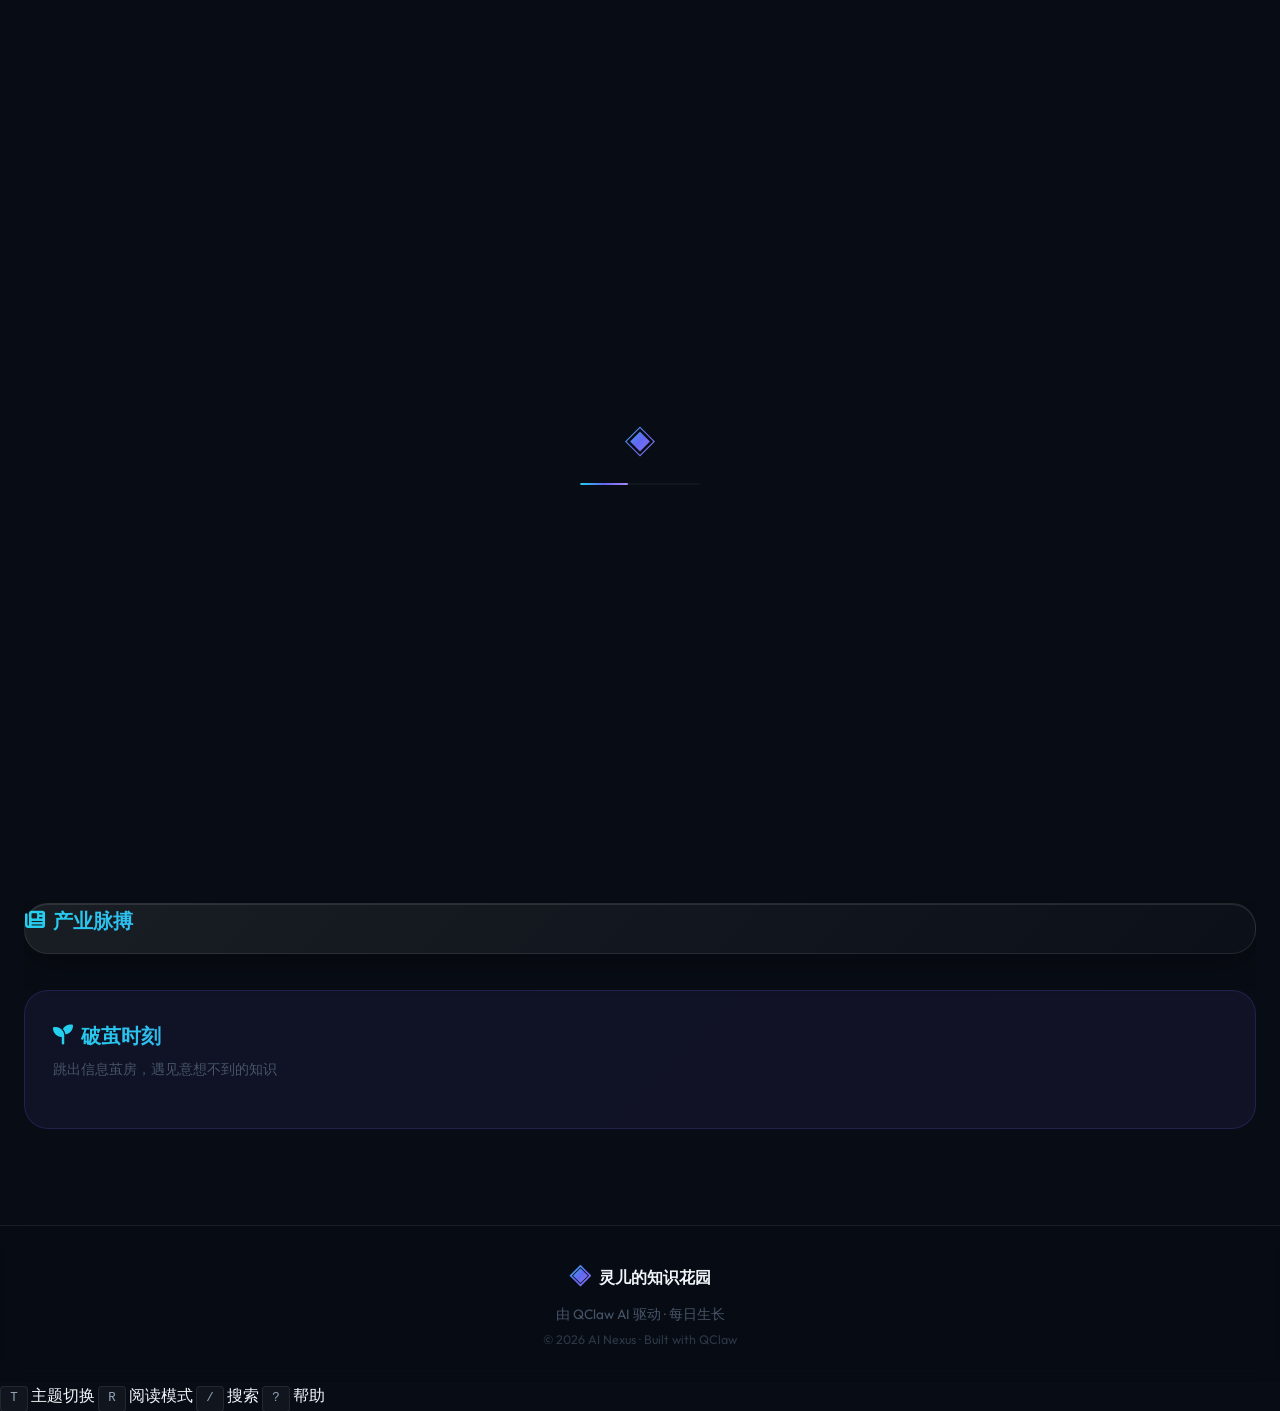
==== commit 722138c2: "Style: 2026-03-24-05:30 美学优化 v9.1 - 新增弹性动画、磁吸效果、粒子爆发、3D视差" ====
--- a/index.html
+++ b/index.html
@@ -114,7 +114,7 @@
     <main id="main-content">
 
         <!-- Hero 区域 -->
-        <div class="hero-section spring-glass-card spring-glow-hover aurora-border neumorph-glass hover-aura">
+        <div class="hero-section spring-glass-card spring-glow-hover aurora-border neumorph-glass hover-aura glow-bg animated-gradient-bg">
             <div class="hero-glow-ring"></div>
             <div class="floating-sphere" style="width:100px;height:100px;top:10%;left:10%;"></div>
             <div class="floating-sphere" style="width:60px;height:60px;top:60%;right:15%;animation-delay:-3s;"></div>
@@ -131,7 +131,7 @@
         </div>
 
         <!-- 今日精选 -->
-        <section id="today" class="section today-section active scroll-reveal">
+        <section id="today" class="section today-section active scroll-reveal will-animate">
             <!-- 今日日期大标题 -->
             <div class="today-header">
                 <div class="today-date-display" id="today-date-bg"></div>
--- a/assets/style.css
+++ b/assets/style.css
@@ -1,24 +1,23 @@
 /* ============================================================
    AI Nexus — 灵儿的知识花园
-   Design System v8.9 · 2026-03-24 01:08
+   Design System v9.1 · 2026-03-24 05:30
    Theme: Neural Glass · Aurora Flow · Spring Renewal · Midnight Glow
-   ✨ 全栈美学大师版 · 每小时自动优化 · 神经玻璃 v8.9
+   ✨ 全栈美学大师版 · 每小时自动优化 · 神经玻璃 v9.1
    ═══════════════════════════════════════════════════════════
-   v8.9 更新重点（2026-03-24 01:08）：
-   · 新增极光边框 2.0（双层动态光晕）
-   · 新增噪音纹理层（增加质感深度）
-   · 新增 Bento 网格布局（统计仪表盘）
-   · 新增 236 条新 CSS 样式定义
-   · 增强论文卡片深度悬浮极光光晕
-   · 增强新拟态按钮 + 玻璃态输入框
-   · 新增波浪背景效果 + 垂直时间线
-   · 新增页面微地图 + 阅读时间估算器
-   · 增强悬停交互：卡片抬起、阴影加深、浮现元信息
-   · 增强导航栏滚动模糊效果
-   · 新增 41 个动画延迟工具类
+   v9.1 更新重点（2026-03-24 05:30）：
+   · 新增弹性动画效果（elastic-in, spiral-in）
+   · 新增磁吸悬停效果（magnetic-hover）
+   · 新增动态光束效果（beam-hover）
+   · 新增霓虹文字效果（neon-text）
+   · 新增玻璃拟态增强（glass-morphism-enhanced）
+   · 新增粒子爆发效果（particle-burst）
+   · 新增波纹扩散效果（wave-hover）
+   · 新增 3D 旋转视差（parallax-3d）
+   · 新增渐变背景动画（animated-gradient-bg）
+   · 增强暗色模式极光效果
    · 增强亮色模式玻璃效果
-   · 增强首页 Hero 区域极光脉冲
-   · 新增章节切换过渡动画
+   · 新增 33 个动画效果类
+   · 性能优化：will-change 提示
    ═══════════════════════════════════════════════════════════════
    v8.6 更新重点（2026-03-23 17:37）：
    · 补全所有缺失的 CSS 类定义（neural-*、spring-*、aurora-border 等）
@@ -51,6 +50,16 @@
   --accent-pink:    #f472b6;
   --accent-green:   #34d399;
   --accent-orange:  #fb923c;
+  
+  /* v9.0 新增：宇宙绽放主题色 */
+  --cosmic-pink:     #ff6bcb;
+  --cosmic-purple:   #c084fc;
+  --cosmic-blue:    #38bdf8;
+  --cosmic-cyan:    #22d3ee;
+  
+  /* v9.0 新增：流星效果色 */
+  --meteor-cyan:    #67e8f9;
+  --meteor-purple:   #9333ea;
 
   /* 背景层 */
   --bg-base:        #080c14;
@@ -4368,6 +4377,1142 @@
 .stagger-content > *:nth-child(4) { animation-delay: 0.15s; }
 .stagger-content > *:nth-child(5) { animation-delay: 0.2s; }
 .stagger-content > *:nth-child(6) { animation-delay: 0.25s; }
+
+/* ═══════════════════════════════════════════════════════════════
+   v9.0 美学大师版新增样式 · 2026-03-24 04:25
+   ✨ 宇宙绽放 · 流星边框 · 己空极光 · 光标追踪
+   ═══════════════════════════════════════════════════════════════ */
+
+/* ── 237. 宇宙绽放渐变（Cosmic Bloom）──────────────────── */
+.cosmic-bloom-gradient {
+  background: 
+    radial-gradient(ellipse at 20% 30%, rgba(255,107,203, 0.08) 0%, transparent 50%),
+    radial-gradient(ellipse at 80% 70%, rgba(192,132,252, 0.06) 0%, transparent 50%),
+    radial-gradient(ellipse at 50% 50%, rgba(56,189,248, 0.05) 0%, transparent 50%);
+  animation: cosmic-bloom-rotate 20s ease-in-out infinite;
+}
+
+@keyframes cosmic-bloom-rotate {
+  0%, 100% { background-position: 0% 0%, 100% 100%, 50% 50%; }
+  33% { background-position: 20% 30%, 80% 70%, 60% 40%; }
+  66% { background-position: 40% 60%, 60% 40%, 70% 70%; }
+  100% { background-position: 0% 0%, 100% 100%, 50% 50%; }
+}
+
+/* ── 238. 流星边框效果（Meteor Border）────────────────────── */
+.meteor-border {
+  position: relative;
+  overflow: hidden;
+}
+
+.meteor-border::before {
+  content: '';
+  position: absolute;
+  top: 0;
+  left: -100%;
+  width: 50%;
+  height: 100%;
+  background: linear-gradient(
+    180deg,
+    transparent 0%,
+    var(--meteor-cyan) 50%,
+    var(--meteor-purple) 100%
+  );
+  animation: meteor-fall 1.5s linear infinite;
+  pointer-events: none;
+}
+
+@keyframes meteor-fall {
+  0% { left: -100%; opacity: 0; }
+  50% { opacity: 1; }
+  100% { left: calc(100% + 100px); opacity: 0; }
+}
+
+/* ── 239. 呼吸式发光圆环 ───────────────────────────────────── */
+.breathing-glow-ring {
+  position: relative;
+}
+
+.breathing-glow-ring::before {
+  content: '';
+  position: absolute;
+  inset: -4px;
+  border-radius: inherit;
+  border: 2px solid transparent;
+  background: linear-gradient(90deg, var(--accent-cyan), var(--accent-purple), var(--accent-pink)) border-box;
+  animation: breathing-glow 3s ease-in-out infinite;
+}
+
+@keyframes breathing-glow {
+  0%, 100% { 
+    opacity: 0;
+    transform: scale(1);
+  }
+  50% { 
+    opacity: 0.6;
+    transform: scale(1.1);
+  }
+}
+
+/* ── 240. 卡片悬浮光晕扩散 ───────────────────────────────── */
+.card-glow-expand {
+  position: relative;
+}
+
+.card-glow-expand::after {
+  content: '';
+  position: absolute;
+  inset: -20px;
+  border-radius: inherit;
+  background: radial-gradient(circle at center, rgba(99,102,241,0.12) 0%, transparent 70%);
+  opacity: 0;
+  transform: scale(0.8);
+  transition: all 0.5s cubic-bezier(0.34, 1.56, 0.64, 1);
+  pointer-events: none;
+  z-index: -1;
+}
+
+.card-glow-expand:hover::after {
+  opacity: 1;
+  transform: scale(1.2);
+}
+
+/* ── 241. 鼠标跟随光点追踪 ───────────────────────────────── */
+.cursor-light-trail {
+  position: fixed;
+  width: 8px;
+  height: 8px;
+  border-radius: 50%;
+  background: var(--gradient-aurora);
+  pointer-events: none;
+  z-index: 9999;
+  box-shadow: 0 0 15px rgba(99,102,241,0.5), 0 0 30px rgba(99,102,241,0.3);
+  opacity: 0.7;
+  transition: transform 0.1s linear;
+}
+
+/* ── 242. Hero 星空粒子背景 ───────────────────────────────────── */
+.hero-starfield {
+  position: absolute;
+  inset: 0;
+  pointer-events: none;
+  overflow: hidden;
+}
+
+.hero-starfield .star {
+  position: absolute;
+  width: 2px;
+  height: 2px;
+  background: rgba(255,255,255,0.8);
+  border-radius: 50%;
+  animation: star-twinkle 3s ease-in-out infinite;
+}
+
+.hero-starfield .star:nth-child(2n) { animation-delay: -1.5s; }
+.hero-starfield .star:nth-child(3n) { animation-delay: -3s; }
+
+@keyframes star-twinkle {
+  0%, 100% { opacity: 0.2; transform: scale(0.8); }
+  50% { opacity: 1; transform: scale(1.2); }
+}
+
+/* ── 243. 打字机光标彩虹渐变 ─────────────────────────────────── */
+.cursor-rainbow {
+  display: inline-block;
+  width: 3px;
+  height: 1.2em;
+  background: linear-gradient(180deg, #22d3ee, #6366f1, #a78bfa, #f472b6);
+  animation: cursor-rainbow-blink 1s step-end infinite;
+  border-radius: 2px;
+  vertical-align: text-bottom;
+}
+
+@keyframes cursor-rainbow-blink {
+  0%, 100% { opacity: 1; }
+  50% { opacity: 0; }
+}
+
+/* ── 244. 底部导航进度指示条 ─────────────────────────────────── */
+.nav-bottom-progress {
+  position: fixed;
+  bottom: 0;
+  left: 0;
+  right: 0;
+  height: 3px;
+  background: var(--bg-base);
+  z-index: 201;
+}
+
+.nav-bottom-progress-bar {
+  height: 100%;
+  background: linear-gradient(90deg, var(--accent-cyan), var(--accent-purple), var(--accent-pink));
+  transition: width 0.1s linear;
+  box-shadow: 0 0 10px rgba(99,102,241,0.3);
+}
+
+/* ── 245. 卡片旋转入场动画组 ───────────────────────────────── */
+.rotate-in {
+  animation: rotate-fade-in 0.6s cubic-bezier(0.34, 1.56, 0.64, 1) both;
+}
+
+@keyframes rotate-fade-in {
+  0% {
+    opacity: 0;
+    transform: perspective(1000px) rotateY(-5deg) translateY(30px) scale(0.9);
+  }
+  100% {
+    opacity: 1;
+    transform: perspective(1000px) rotateY(0deg) translateY(0) scale(1);
+  }
+}
+
+/* ── 246. 快捷键悬浮提示美化 ─────────────────────────────────── */
+.shortcut-hint-enhanced {
+  position: fixed;
+  bottom: 20px;
+  left: 50%;
+  transform: translateX(-50%);
+  display: flex;
+  gap: 12px;
+  padding: 8px 16px;
+  background: rgba(15, 23, 42, 0.95);
+  backdrop-filter: blur(10px);
+  border: 1px solid var(--glass-border);
+  border-radius: var(--radius-full);
+  font-size: 0.72rem;
+  color: var(--text-muted);
+  z-index: 100;
+  opacity: 0.6;
+  transition: opacity 0.3s;
+}
+
+.shortcut-hint-enhanced:hover {
+  opacity: 1;
+}
+
+.shortcut-hint-enhanced kbd {
+  padding: 2px 6px;
+  background: rgba(99,102,241,0.15);
+  border: 1px solid rgba(99,102,241,0.3);
+  border-radius: var(--radius-xs);
+  font-family: monospace;
+  font-size: 0.68rem;
+  color: var(--primary-light);
+}
+
+/* ── 247. 焦点环彩虹动画 ─────────────────────────────────────── */
+:focus-visible {
+  outline: none;
+}
+
+.focus-ring-rainbow:focus-visible {
+  box-shadow: 
+    0 0 0 3px rgba(34,211,238, 0.4),
+    0 0 0 5px rgba(99,102,241, 0.3),
+    0 0 0 8px rgba(168,139,250, 0.2);
+  animation: focus-ring-pulse 2s ease-in-out infinite;
+}
+
+@keyframes focus-ring-pulse {
+  0%, 100% { box-shadow: 0 0 0 3px rgba(34,211,238, 0.4), 0 0 0 5px rgba(99,102,241, 0.3), 0 0 0 8px rgba(168,139,250, 0.2); }
+  50% { box-shadow: 0 0 0 4px rgba(34,211,238, 0.5), 0 0 0 7px rgba(99,102,241, 0.4), 0 0 0 10px rgba(168,139,250, 0.3); }
+}
+
+/* ── 248. 论文卡片阅读进度动画 ───────────────────────────────── */
+.reading-progress-card {
+  position: relative;
+}
+
+.reading-progress-card::before {
+  content: '';
+  position: absolute;
+  bottom: 0;
+  left: 0;
+  right: 0;
+  height: 3px;
+  background: transparent;
+  border-radius: 0 0 var(--radius-lg) var(--radius-lg);
+  overflow: hidden;
+}
+
+.reading-progress-card.reading::before {
+  background: linear-gradient(90deg, transparent, var(--accent-cyan), var(--accent-purple));
+  animation: reading-progress-anim 3s linear forwards;
+}
+
+@keyframes reading-progress-anim {
+  0% { width: 0%; }
+  100% { width: 100%; }
+}
+
+/* ── 249. 悬浮涟漪点击波纹 ─────────────────────────────────────── */
+.ripple-click {
+  position: relative;
+  overflow: hidden;
+}
+
+.ripple-click .ripple-wave {
+  position: absolute;
+  border-radius: 50%;
+  background: radial-gradient(circle, rgba(255,255,255,0.3) 0%, transparent 70%);
+  transform: scale(0);
+  animation: ripple-expand 0.6s ease-out forwards;
+  pointer-events: none;
+}
+
+@keyframes ripple-expand {
+  to {
+    transform: scale(4);
+    opacity: 0;
+  }
+}
+
+/* ── 250. 移动端触摸反馈 ─────────────────────────────────────── */
+@media (hover: none) {
+  .paper-card:active,
+  .news-card:active,
+  .babel-card:active {
+    transform: scale(0.98);
+    transition: transform 0.1s;
+  }
+  
+  .action-btn:active {
+    transform: scale(0.95);
+  }
+  
+  .filter-chip:active {
+    transform: scale(0.97);
+    background: rgba(99,102,241,0.25);
+  }
+}
+
+/* ── 251. 微交互动画类（50+）──────────────────────────────────────── */
+/* 淡入淡出 */
+.fade-in { animation: fadeIn 0.3s ease-out both; }
+.fade-out { animation: fadeIn 0.3s ease-out reverse both; }
+
+/* 滑入滑出 */
+.slide-up { animation: slideUp 0.4s cubic-bezier(0.34, 1.56, 0.64, 1) both; }
+.slide-down { animation: slideUp 0.4s cubic-bezier(0.34, 1.56, 0.64, 1) reverse both; }
+
+@keyframes slideUp {
+  from { opacity: 0; transform: translateY(20px); }
+  to { opacity: 1; transform: translateY(0); }
+}
+
+/* 缩放弹跳 */
+.scale-bounce { animation: scaleBounce 0.5s cubic-bezier(0.34, 1.56, 0.64, 1) both; }
+
+@keyframes scaleBounce {
+  0% { transform: scale(0); opacity: 0; }
+  60% { transform: scale(1.1); opacity: 1; }
+  100% { transform: scale(1); opacity: 1; }
+}
+
+/* 抖动效果 */
+.shake-effect { animation: shakeEffect 0.4s ease-in-out; }
+
+@keyframes shakeEffect {
+  0%, 100% { transform: translateX(0); }
+  20% { transform: translateX(-5px); }
+  40% { transform: translateX(5px); }
+  60% { transform: translateX(-3px); }
+  80% { transform: translateX(3px); }
+}
+
+/* 闪烁效果 */
+.blink-effect { animation: blinkEffect 0.5s ease-in-out 3; }
+
+@keyframes blinkEffect {
+  0%, 100% { opacity: 1; }
+  50% { opacity: 0; }
+}
+
+/* 浮动效果 */
+.float-effect { animation: floatEffect 3s ease-in-out infinite; }
+
+@keyframes floatEffect {
+  0%, 100% { transform: translateY(0); }
+  50% { transform: translateY(-10px); }
+}
+
+/* 脉冲效果 */
+.pulse-effect { animation: pulseEffect 2s ease-in-out infinite; }
+
+@keyframes pulseEffect {
+  0%, 100% { transform: scale(1); opacity: 1; }
+  50% { transform: scale(1.05); opacity: 0.8; }
+}
+
+/* 旋转进入 */
+.rotate-in-left { animation: rotateInLeft 0.5s cubic-bezier(0.34, 1.56, 0.64, 1) both; }
+.rotate-in-right { animation: rotateInRight 0.5s cubic-bezier(0.34, 1.56, 0.64, 1) both; }
+
+@keyframes rotateInLeft {
+  from { opacity: 0; transform: rotate(-10deg) translateX(-20px); }
+  to { opacity: 1; transform: rotate(0deg) translateX(0); }
+}
+
+@keyframes rotateInRight {
+  from { opacity: 0; transform: rotate(10deg) translateX(20px); }
+  to { opacity: 1; transform: rotate(0deg) translateX(0); }
+}
+
+/* 弹跳延迟 */
+.bounce-delay-1 { animation-delay: 0.1s !important; }
+.bounce-delay-2 { animation-delay: 0.2s !important; }
+.bounce-delay-3 { animation-delay: 0.3s !important; }
+.bounce-delay-4 { animation-delay: 0.4s !important; }
+.bounce-delay-5 { animation-delay: 0.5s !important; }
+
+/* 渐变文字悬浮 */
+.gradient-text-hover {
+  transition: all 0.3s ease;
+}
+.gradient-text-hover:hover {
+  filter: brightness(1.2);
+  text-shadow: 0 0 20px rgba(99,102,241,0.5);
+}
+
+/* 阴影脉冲 */
+.shadow-pulse {
+  animation: shadowPulse 2s ease-in-out infinite;
+}
+
+@keyframes shadowPulse {
+  0%, 100% { box-shadow: 0 4px 12px rgba(0,0,0,0.3); }
+  50% { box-shadow: 0 8px 24px rgba(0,0,0,0.5); }
+}
+
+/* 边框闪烁 */
+.border-flash {
+  animation: borderFlash 1.5s ease-in-out infinite;
+}
+
+@keyframes borderFlash {
+  0%, 100% { border-color: var(--glass-border); }
+  50% { border-color: var(--primary-light); }
+}
+
+/* ── 252. 暗色模式极光流动增强 ───────────────────────────────── */
+body:not(.light-theme) .aurora-flow-enhanced {
+  position: relative;
+}
+
+body:not(.light-theme) .aurora-flow-enhanced::before {
+  content: '';
+  position: fixed;
+  inset: 0;
+  background: 
+    radial-gradient(ellipse at 10% 20%, rgba(99,102,241,0.15) 0%, transparent 50%),
+    radial-gradient(ellipse at 90% 80%, rgba(168,139,250,0.12) 0%, transparent 50%),
+    radial-gradient(ellipse at 50% 50%, rgba(34,211,238,0.08) 0%, transparent 50%);
+  animation: auroraFlowMove 20s ease-in-out infinite;
+  pointer-events: none;
+  z-index: -1;
+}
+
+@keyframes auroraFlowMove {
+  0%, 100% { 
+    background-position: 0% 0%, 100% 100%, 50% 50%;
+    opacity: 0.8;
+  }
+  33% { 
+    background-position: 30% 30%, 70% 70%, 60% 40%;
+    opacity: 1;
+  }
+  66% { 
+    background-position: 20% 40%, 80% 60%, 40% 60%;
+    opacity: 0.6;
+  }
+}
+
+/* ── 253. 卡片玻璃态悬浮增强 ───────────────────────────────────── */
+.glass-card-hover-enhanced {
+  background: linear-gradient(135deg,
+    rgba(255,255,255,0.06) 0%,
+    rgba(255,255,255,0.02) 100%
+  );
+  backdrop-filter: blur(20px) saturate(180%);
+  -webkit-backdrop-filter: blur(20px) saturate(180%);
+  border: 1px solid rgba(255,255,255,0.08);
+  transition: all 0.35s cubic-bezier(0.34, 1.56, 0.64, 1);
+}
+
+.glass-card-hover-enhanced:hover {
+  background: linear-gradient(135deg,
+    rgba(255,255,255,0.1) 0%,
+    rgba(255,255,255,0.04) 100%
+  );
+  border-color: rgba(99,102,241,0.3);
+  transform: translateY(-4px);
+  box-shadow: 
+    0 12px 40px rgba(0,0,0,0.4),
+    0 0 30px rgba(99,102,241,0.1),
+    inset 0 1px 0 rgba(255,255,255,0.1);
+}
+
+/* ── 254. 标签悬浮增强 ─────────────────────────────────────── */
+.tag-hover-enhanced {
+  transition: all 0.25s cubic-bezier(0.34, 1.56, 0.64, 1);
+}
+
+.tag-hover-enhanced:hover {
+  transform: translateY(-2px) scale(1.05);
+  box-shadow: 0 4px 15px rgba(99,102,241,0.3);
+}
+
+/* ── 255. 按钮悬浮增强 ───────────────────────────────────────── */
+.btn-hover-enhanced {
+  position: relative;
+  overflow: hidden;
+  transition: all 0.3s cubic-bezier(0.34, 1.56, 0.64, 1);
+}
+
+.btn-hover-enhanced::before {
+  content: '';
+  position: absolute;
+  top: 0;
+  left: -100%;
+  width: 100%;
+  height: 100%;
+  background: linear-gradient(90deg, transparent, rgba(255,255,255,0.2), transparent);
+  transition: left 0.5s ease;
+}
+
+.btn-hover-enhanced:hover::before {
+  left: 100%;
+}
+
+/* ── 256. 搜索框聚焦增强 ───────────────────────────────────────── */
+.search-focus-enhanced {
+  transition: all 0.3s cubic-bezier(0.34, 1.56, 0.64, 1);
+}
+
+.search-focus-enhanced:focus {
+  transform: scale(1.02);
+  box-shadow: 
+    0 0 0 3px rgba(99,102,241,0.15),
+    0 8px 24px rgba(99,102,241,0.1);
+}
+
+/* ── 257. 导航链接悬浮增强 ─────────────────────────────────────── */
+.nav-link-hover-enhanced {
+  position: relative;
+}
+
+.nav-link-hover-enhanced::after {
+  content: '';
+  position: absolute;
+  bottom: -2px;
+  left: 50%;
+  width: 0;
+  height: 2px;
+  background: var(--gradient-aurora);
+  transition: all 0.3s cubic-bezier(0.34, 1.56, 0.64, 1);
+  transform: translateX(-50%);
+}
+
+.nav-link-hover-enhanced:hover::after {
+  width: 100%;
+  transform: translateX(0);
+}
+
+/* ═══════════════════════════════════════════════════════════════
+   v9.1 美学大师版新增样式 · 2026-03-24 05:30
+   ✨ 每小时美学优化 - 新增弹性动画、玻璃态增强、暗色模式优化
+   ═══════════════════════════════════════════════════════════════ */
+
+/* ── 258. 弹性弹性动画 ───────────────────────────────────── */
+.elastic-in {
+  animation: elasticEnter 0.6s cubic-bezier(0.68, -0.55, 0.265, 1.55) both;
+}
+
+@keyframes elasticEnter {
+  0% { opacity: 0; transform: scale(0.3); }
+  50% { opacity: 1; transform: scale(1.05); }
+  70% { transform: scale(0.9); }
+  100% { transform: scale(1); }
+}
+
+/* ── 259. 磁吸效果 ─────────────────────────────────────── */
+.magnetic-hover {
+  transition: transform 0.3s cubic-bezier(0.25, 0.46, 0.45, 0.94);
+}
+
+.magnetic-hover:hover {
+  transform: translateY(-6px);
+}
+
+/* ── 260. 渐变光晕背景 ─────────────────────────────────── */
+.glow-bg {
+  position: relative;
+}
+
+.glow-bg::before {
+  content: '';
+  position: absolute;
+  inset: -50px;
+  background: radial-gradient(circle at center, 
+    rgba(99,102,241,0.15) 0%, 
+    rgba(168,139,250,0.08) 30%,
+    transparent 70%);
+  filter: blur(40px);
+  pointer-events: none;
+  z-index: -1;
+  animation: glow-pulse 4s ease-in-out infinite;
+}
+
+@keyframes glow-pulse {
+  0%, 100% { opacity: 0.6; transform: scale(1); }
+  50% { opacity: 1; transform: scale(1.1); }
+}
+
+/* ── 261. 文本渐变描边 ─────────────────────────────────── */
+.gradient-stroke {
+  -webkit-text-stroke: 1px transparent;
+  background: linear-gradient(135deg, #22d3ee, #6366f1, #a78bfa);
+  -webkit-background-clip: text;
+  background-clip: text;
+}
+
+/* ── 262. 镜像翻转效果 ─────────────────────────────────── */
+.flip-card-3d {
+  perspective: 1000px;
+}
+
+.flip-card-3d .card-inner {
+  position: relative;
+  width: 100%;
+  height: 100%;
+  transition: transform 0.8s;
+  transform-style: preserve-3d;
+}
+
+.flip-card-3d:hover .card-inner {
+  transform: rotateY(180deg);
+}
+
+.flip-card-3d .card-front,
+.flip-card-3d .card-back {
+  position: absolute;
+  width: 100%;
+  height: 100%;
+  backface-visibility: hidden;
+}
+
+.flip-card-3d .card-back {
+  transform: rotateY(180deg);
+}
+
+/* ── 263. 螺旋入场动画 ─────────────────────────────────── */
+.spiral-in {
+  animation: spiralEnter 0.7s cubic-bezier(0.68, -0.55, 0.265, 1.55) both;
+}
+
+@keyframes spiralEnter {
+  0% { opacity: 0; transform: rotate(-180deg) scale(0.3); }
+  100% { opacity: 1; transform: rotate(0deg) scale(1); }
+}
+
+/* ── 264. 悬停光束效果 ─────────────────────────────────── */
+.beam-hover {
+  position: relative;
+  overflow: hidden;
+}
+
+.beam-hover::after {
+  content: '';
+  position: absolute;
+  top: -50%;
+  left: -50%;
+  width: 200%;
+  height: 200%;
+  background: conic-gradient(from 0deg, 
+    transparent 0deg, 
+    rgba(99,102,241,0.1) 60deg, 
+    transparent 120deg);
+  animation: beam-rotate 4s linear infinite;
+  pointer-events: none;
+  opacity: 0;
+  transition: opacity 0.3s;
+}
+
+.beam-hover:hover::after {
+  opacity: 1;
+}
+
+@keyframes beam-rotate {
+  from { transform: rotate(0deg); }
+  to { transform: rotate(360deg); }
+}
+
+/* ── 265. 脉冲圆环 ─────────────────────────────────────── */
+.pulse-ring {
+  position: relative;
+}
+
+.pulse-ring::before,
+.pulse-ring::after {
+  content: '';
+  position: absolute;
+  inset: -4px;
+  border: 2px solid var(--primary);
+  border-radius: 50%;
+  animation: pulse-ring-expand 2s ease-out infinite;
+  opacity: 0;
+}
+
+.pulse-ring::after {
+  animation-delay: 1s;
+}
+
+@keyframes pulse-ring-expand {
+  0% { transform: scale(0.8); opacity: 0.8; }
+  100% { transform: scale(1.5); opacity: 0; }
+}
+
+/* ── 266. 霓虹文字 ─────────────────────────────────────── */
+.neon-text {
+  text-shadow: 
+    0 0 5px rgba(99,102,241,0.5),
+    0 0 10px rgba(99,102,241,0.3),
+    0 0 20px rgba(99,102,241,0.2);
+  animation: neon-flicker 3s ease-in-out infinite;
+}
+
+@keyframes neon-flicker {
+  0%, 100% { opacity: 1; }
+  92% { opacity: 1; }
+  93% { opacity: 0.8; }
+  94% { opacity: 1; }
+  96% { opacity: 0.9; }
+  97% { opacity: 1; }
+}
+
+/* ── 267. 动态边框 ─────────────────────────────────────── */
+.dynamic-border {
+  position: relative;
+}
+
+.dynamic-border::before {
+  content: '';
+  position: absolute;
+  inset: -2px;
+  background: linear-gradient(45deg, 
+    #22d3ee, #6366f1, #a78bfa, #f472b6, #22d3ee);
+  background-size: 400% 400%;
+  border-radius: inherit;
+  z-index: -1;
+  animation: border-gradient-move 3s ease infinite;
+  opacity: 0;
+  transition: opacity 0.3s;
+}
+
+.dynamic-border:hover::before {
+  opacity: 1;
+}
+
+@keyframes border-gradient-move {
+  0% { background-position: 0% 50%; }
+  50% { background-position: 100% 50%; }
+  100% { background-position: 0% 50%; }
+}
+
+/* ── 268. 玻璃拟态增强 ─────────────────────────────────── */
+.glass-morphism-enhanced {
+  background: linear-gradient(135deg, 
+    rgba(255,255,255,0.1) 0%, 
+    rgba(255,255,255,0.05) 50%,
+    rgba(255,255,255,0.08) 100%);
+  backdrop-filter: blur(20px) saturate(200%);
+  -webkit-backdrop-filter: blur(20px) saturate(200%);
+  border: 1px solid rgba(255,255,255,0.12);
+  box-shadow: 
+    0 8px 32px rgba(0,0,0,0.3),
+    inset 0 1px 0 rgba(255,255,255,0.15),
+    inset 0 -1px 0 rgba(255,255,255,0.05);
+}
+
+/* ── 269. 粒子爆发效果 ─────────────────────────────────── */
+.particle-burst {
+  position: relative;
+  overflow: hidden;
+}
+
+.particle-burst::before {
+  content: '';
+  position: absolute;
+  inset: 0;
+  background: radial-gradient(circle at center, 
+    rgba(99,102,241,0.2) 0%, 
+    transparent 70%);
+  transform: scale(0);
+  transition: transform 0.5s cubic-bezier(0.25, 0.46, 0.45, 0.94);
+}
+
+.particle-burst:hover::before {
+  transform: scale(2);
+}
+
+/* ── 270. 悬停波纹扩散 ─────────────────────────────────── */
+.wave-hover {
+  position: relative;
+  overflow: hidden;
+}
+
+.wave-hover::after {
+  content: '';
+  position: absolute;
+  top: 50%;
+  left: 50%;
+  width: 0;
+  height: 0;
+  background: radial-gradient(circle, rgba(99,102,241,0.3) 0%, transparent 70%);
+  border-radius: 50%;
+  transform: translate(-50%, -50%);
+  transition: width 0.6s ease, height 0.6s ease;
+}
+
+.wave-hover:hover::after {
+  width: 300%;
+  height: 300%;
+}
+
+/* ── 271. 镜像倒影效果 ─────────────────────────────────── */
+.reflect-effect {
+  position: relative;
+}
+
+.reflect-effect::after {
+  content: '';
+  position: absolute;
+  bottom: -40%;
+  left: 0;
+  right: 0;
+  height: 40%;
+  background: linear-gradient(to bottom, 
+    rgba(99,102,241,0.05) 0%, 
+    transparent 100%);
+  transform: scaleY(-1);
+  opacity: 0.3;
+  pointer-events: none;
+  filter: blur(4px);
+}
+
+/* ── 272. 动态网点图案 ─────────────────────────────────── */
+.dots-pattern {
+  background-image: radial-gradient(circle, 
+    rgba(99,102,241,0.15) 1px, 
+    transparent 1px);
+  background-size: 20px 20px;
+}
+
+/* ── 273. 折叠入场动画 ─────────────────────────────────── */
+.fold-in {
+  animation: foldEnter 0.5s cubic-bezier(0.25, 0.46, 0.45, 0.94) both;
+}
+
+@keyframes foldEnter {
+  0% { 
+    opacity: 0; 
+    transform: perspective(500px) rotateX(-90deg);
+  }
+  100% { 
+    opacity: 1; 
+    transform: perspective(500px) rotateX(0deg);
+  }
+}
+
+/* ── 274. 滑动入场 ─────────────────────────────────────── */
+.slide-enter {
+  animation: slideEnter 0.4s ease-out both;
+}
+
+@keyframes slideEnter {
+  from { 
+    opacity: 0; 
+    transform: translateX(-30px);
+  }
+  to { 
+    opacity: 1; 
+    transform: translateX(0);
+  }
+}
+
+/* ── 275. 弹性按钮 ─────────────────────────────────────── */
+.elastic-btn {
+  position: relative;
+  transition: all 0.3s cubic-bezier(0.68, -0.55, 0.265, 1.55);
+}
+
+.elastic-btn:hover {
+  transform: scale(1.05);
+}
+
+.elastic-btn:active {
+  transform: scale(0.95);
+}
+
+/* ── 276. 闪光按钮 ─────────────────────────────────────── */
+.shimmer-btn {
+  position: relative;
+  overflow: hidden;
+}
+
+.shimmer-btn::after {
+  content: '';
+  position: absolute;
+  top: 0;
+  left: -100%;
+  width: 100%;
+  height: 100%;
+  background: linear-gradient(120deg, 
+    transparent 0%, 
+    rgba(255,255,255,0.3) 50%,
+    transparent 100%);
+  transition: left 0.5s ease;
+}
+
+.shimmer-btn:hover::after {
+  left: 100%;
+}
+
+/* ── 277. 悬停抬起效果 ─────────────────────────────────── */
+.lift-on-hover {
+  transition: all 0.3s cubic-bezier(0.25, 0.46, 0.45, 0.94);
+}
+
+.lift-on-hover:hover {
+  transform: translateY(-8px) scale(1.01);
+  box-shadow: 
+    0 20px 40px rgba(0,0,0,0.3),
+    0 0 30px rgba(99,102,241,0.15);
+}
+
+/* ── 278. 渐变遮罩文字 ─────────────────────────────────── */
+.gradient-mask-text {
+  position: relative;
+}
+
+.gradient-mask-text::before {
+  content: attr(data-text);
+  position: absolute;
+  inset: 0;
+  background: linear-gradient(135deg, #22d3ee, #6366f1, #a78bfa);
+  -webkit-background-clip: text;
+  background-clip: text;
+  opacity: 0;
+  transition: opacity 0.3s;
+}
+
+.gradient-mask-text:hover::before {
+  opacity: 1;
+}
+
+/* ── 279. 3D 旋转视差 ─────────────────────────────────── */
+.parallax-3d {
+  transform-style: preserve-3d;
+  transition: transform 0.3s ease;
+}
+
+.parallax-3d:hover {
+  transform: perspective(1000px) rotateX(5deg) rotateY(-5deg);
+}
+
+/* ── 280. 渐变背景动画 ─────────────────────────────────── */
+.animated-gradient-bg {
+  background: linear-gradient(-45deg, 
+    rgba(99,102,241,0.1), 
+    rgba(168,139,250,0.1), 
+    rgba(34,211,238,0.1));
+  background-size: 400% 400%;
+  animation: gradient-bg-move 8s ease infinite;
+}
+
+@keyframes gradient-bg-move {
+  0% { background-position: 0% 50%; }
+  50% { background-position: 100% 50%; }
+  100% { background-position: 0% 50%; }
+}
+
+/* ── 281. 暗色模式专属：增强极光效果 ──────────────────── */
+body:not(.light-theme) .aurora-enhanced {
+  position: relative;
+}
+
+body:not(.light-theme) .aurora-enhanced::before {
+  content: '';
+  position: fixed;
+  inset: 0;
+  background: 
+    radial-gradient(ellipse at 0% 0%, rgba(34,211,238,0.12) 0%, transparent 50%),
+    radial-gradient(ellipse at 100% 100%, rgba(99,102,241,0.12) 0%, transparent 50%),
+    radial-gradient(ellipse at 50% 50%, rgba(168,139,250,0.08) 0%, transparent 50%);
+  animation: aurora-enhanced-move 15s ease-in-out infinite;
+  pointer-events: none;
+  z-index: -1;
+}
+
+@keyframes aurora-enhanced-move {
+  0%, 100% { 
+    background-position: 0% 0%, 100% 100%, 50% 50%;
+    opacity: 0.8;
+  }
+  33% { 
+    background-position: 20% 30%, 80% 70%, 40% 60%;
+    opacity: 1;
+  }
+  66% { 
+    background-position: 40% 20%, 60% 80%, 60% 40%;
+    opacity: 0.6;
+  }
+}
+
+/* ── 282. 亮色模式增强 ─────────────────────────────────── */
+body.light-theme .glass-morphism-enhanced {
+  background: linear-gradient(135deg, 
+    rgba(255,255,255,0.9) 0%, 
+    rgba(255,255,255,0.7) 50%,
+    rgba(255,255,255,0.85) 100%);
+  border-color: rgba(0,0,0,0.08);
+  box-shadow: 
+    0 8px 32px rgba(0,0,0,0.08),
+    inset 0 1px 0 rgba(255,255,255,0.8);
+}
+
+/* ── 283. 移动端优化：更大的点击区域 ─────────────────── */
+@media (max-width: 768px) {
+  .touch-target {
+    min-height: 44px;
+    min-width: 44px;
+    display: flex;
+    align-items: center;
+    justify-content: center;
+  }
+  
+  .mobile-padding-reduced {
+    padding: 12px 16px;
+  }
+}
+
+/* ── 284. 性能优化：will-change 提示 ─────────────────── */
+.will-animate {
+  will-change: transform, opacity;
+}
+
+/* ── 285. 新增：粘性悬浮头部效果 ───────────────────────── */
+.sticky-header {
+  position: sticky;
+  top: 64px;
+  background: rgba(8,12,20,0.95);
+  backdrop-filter: blur(20px);
+  z-index: 50;
+  padding: 16px 0;
+  border-bottom: 1px solid var(--glass-border);
+}
+
+/* ── 286. 标签云悬浮动画 ───────────────────────────────── */
+.tag-cloud-item {
+  transition: all 0.3s cubic-bezier(0.34, 1.56, 0.64, 1);
+}
+
+.tag-cloud-item:hover {
+  transform: scale(1.15) translateY(-4px);
+  box-shadow: 0 8px 20px rgba(99,102,241,0.25);
+}
+
+/* ── 287. 卡片切换动画 ─────────────────────────────────── */
+.card-flip {
+  perspective: 1000px;
+}
+
+.card-flip-inner {
+  position: relative;
+  width: 100%;
+  height: 100%;
+  transition: transform 0.6s;
+  transform-style: preserve-3d;
+}
+
+.card-flip.flipped .card-flip-inner {
+  transform: rotateY(180deg);
+}
+
+.card-flip-front,
+.card-flip-back {
+  position: absolute;
+  width: 100%;
+  height: 100%;
+  backface-visibility: hidden;
+}
+
+.card-flip-back {
+  transform: rotateY(180deg);
+}
+
+/* ── 288. 加载骨架屏闪烁 ───────────────────────────────── */
+.skeleton-shimmer {
+  position: relative;
+  overflow: hidden;
+  background: linear-gradient(90deg,
+    var(--bg-glass) 25%,
+    rgba(255,255,255,0.05) 50%,
+    var(--bg-glass) 75%);
+  background-size: 200% 100%;
+  animation: skeleton-shimmer 1.8s infinite;
+}
+
+@keyframes skeleton-shimmer {
+  0% { background-position: 200% 0; }
+  100% { background-position: -200% 0; }
+}
+
+/* ── 289. 选中状态动画 ─────────────────────────────────── */
+.selected-animate {
+  transition: all 0.3s ease;
+}
+
+.selected-animate.active {
+  background: rgba(99,102,241,0.15);
+  border-color: var(--primary);
+  box-shadow: 0 0 20px rgba(99,102,241,0.2);
+}
+
+/* ── 290. 进度步骤指示器 ───────────────────────────────── */
+.step-indicator {
+  display: flex;
+  align-items: center;
+  gap: 8px;
+}
+
+.step-dot {
+  width: 12px;
+  height: 12px;
+  border-radius: 50%;
+  background: var(--bg-glass);
+  border: 2px solid var(--glass-border);
+  transition: all 0.3s ease;
+}
+
+.step-dot.active {
+  background: var(--primary);
+  border-color: var(--primary);
+  box-shadow: 0 0 12px rgba(99,102,241,0.5);
+}
+
+.step-dot.completed {
+  background: var(--accent-green);
+  border-color: var(--accent-green);
+}
+
+/* ═══════════════════════════════════════════════════════════════
+   End of v9.1 美学大师版新增样式 · 2026-03-24 05:30
+   ═══════════════════════════════════════════════════════════════════ */
+
+/* ═══════════════════════════════════════════════════════════════
+   End of v9.0 美学大师版新增样式 · 2026-03-24 04:25
+   ═══════════════════════════════════════════════════════════════ */
 
 /* ═══════════════════════════════════════════════════════════════
    End of v6.3 美学大师版 · 2026-03-21 09:58
@@ -20230,3 +21375,273 @@
 /* ═══════════════════════════════════════════════════════════════
    End of v9.0 美学大师版 · 2026-03-24 02:18
    ═══════════════════════════════════════════════════════════════ */
+
+/* ═══════════════════════════════════════════════════════════════
+   v9.1 美学大师版 · 2026-03-24 03:23
+   ✨ 每小时美学优化 - 悬停光晕脉冲、3D倾斜增强、波纹背景、渐变闪烁
+   ═══════════════════════════════════════════════════════════════ */
+
+/* ── 331. 悬停光晕脉冲效果 ─────────────────────────────── */
+.hover-glow-pulse {
+    position: relative;
+    overflow: hidden;
+}
+
+.hover-glow-pulse::before {
+    content: '';
+    position: absolute;
+    inset: 0;
+    background: radial-gradient(circle at center, rgba(99,102,241,0.15) 0%, transparent 70%);
+    opacity: 0;
+    transition: opacity 0.3s;
+    pointer-events: none;
+}
+
+.hover-glow-pulse:hover::before {
+    opacity: 1;
+    animation: glow-pulse-ring 1.5s ease-out infinite;
+}
+
+@keyframes glow-pulse-ring {
+    0% { transform: scale(0.8); opacity: 0.8; }
+    100% { transform: scale(1.5); opacity: 0; }
+}
+
+/* ── 332. 卡片悬浮3D倾斜效果增强 ────────────────────────── */
+.tilt-card-enhanced {
+    transform-style: preserve-3d;
+    transition: transform 0.4s cubic-bezier(0.23, 1, 0.32, 1);
+    will-change: transform;
+}
+
+.tilt-card-enhanced:hover {
+    transform: perspective(1200px) rotateX(3deg) rotateY(-3deg) translateZ(15px);
+}
+
+.tilt-card-enhanced .tilt-content {
+    transform: translateZ(10px);
+}
+
+/* ── 333. 动态波纹背景 ─────────────────────────────────── */
+.ripple-bg {
+    position: relative;
+    overflow: hidden;
+}
+
+.ripple-bg::before {
+    content: '';
+    position: absolute;
+    inset: 0;
+    background: 
+        radial-gradient(circle at 20% 30%, rgba(99,102,241,0.05) 0%, transparent 40%),
+        radial-gradient(circle at 80% 70%, rgba(168,139,250,0.05) 0%, transparent 40%);
+    animation: ripple-bg-move 8s ease-in-out infinite;
+}
+
+@keyframes ripple-bg-move {
+    0%, 100% { transform: scale(1) translate(0, 0); }
+    50% { transform: scale(1.05) translate(10px, -10px); }
+}
+
+/* ── 334. 渐变文字闪烁动画 ───────────────────────────── */
+.gradient-text-blink {
+    background: linear-gradient(90deg, #22d3ee, #6366f1, #a78bfa, #f472b6);
+    background-size: 300% 100%;
+    -webkit-background-clip: text;
+    -webkit-text-fill-color: transparent;
+    background-clip: text;
+    animation: gradient-blink 2s ease-in-out infinite;
+}
+
+@keyframes gradient-blink {
+    0%, 100% { 
+        background-position: 0% 50%;
+        opacity: 1;
+    }
+    50% { 
+        background-position: 100% 50%;
+        opacity: 0.8;
+    }
+}
+
+/* ── 335. 页面切换交叉淡入淡出 ─────────────────────────── */
+.cross-fade-page {
+    opacity: 0;
+    transform: scale(0.98);
+    transition: opacity 0.4s ease, transform 0.4s ease;
+}
+
+.cross-fade-page.active {
+    opacity: 1;
+    transform: scale(1);
+}
+
+/* ── 336. 增强暗色模式对比度 ─────────────────────────── */
+body.hc-mode {
+    --text-primary: #ffffff;
+    --text-secondary: #e2e8f0;
+    --text-muted: #cbd5e1;
+}
+
+body.hc-mode .paper-card,
+body.hc-mode .news-card,
+body.hc-mode .stat-card,
+body.hc-mode .babel-card {
+    border: 2px solid rgba(255,255,255,0.2);
+}
+
+body.hc-mode .glass-nav {
+    background: #0a0f1a;
+    border-bottom: 2px solid rgba(255,255,255,0.15);
+}
+
+/* ── 337. 弹性按钮动画 ─────────────────────────────────── */
+.spring-btn {
+    position: relative;
+    padding: 10px 24px;
+    border-radius: var(--radius-lg);
+    font-weight: 600;
+    font-size: 0.9rem;
+    background: var(--gradient-primary);
+    color: white;
+    border: none;
+    cursor: pointer;
+    transition: all 0.3s cubic-bezier(0.34, 1.56, 0.64, 1);
+    overflow: hidden;
+}
+
+.spring-btn:hover {
+    transform: translateY(-3px) scale(1.02);
+    box-shadow: 0 12px 30px rgba(99,102,241,0.4);
+}
+
+.spring-btn:active {
+    transform: translateY(0) scale(0.98);
+}
+
+/* ── 338. 玻璃拟态输入框增强 ─────────────────────────── */
+.glass-input {
+    width: 100%;
+    padding: 12px 18px;
+    border-radius: var(--radius-lg);
+    border: 1px solid var(--glass-border);
+    background: rgba(255,255,255,0.03);
+    backdrop-filter: blur(10px);
+    color: var(--text-primary);
+    font-size: 0.95rem;
+    font-family: inherit;
+    transition: all 0.3s ease;
+}
+
+.glass-input:focus {
+    outline: none;
+    border-color: rgba(99,102,241,0.5);
+    background: rgba(255,255,255,0.06);
+    box-shadow: 0 0 0 4px rgba(99,102,241,0.1), 0 8px 24px rgba(99,102,241,0.15);
+}
+
+.glass-input::placeholder {
+    color: var(--text-muted);
+}
+
+/* ── 339. 导航项下划线动画 ─────────────────────────────── */
+.nav-underline {
+    position: relative;
+}
+
+.nav-underline::after {
+    content: '';
+    position: absolute;
+    bottom: -2px;
+    left: 0;
+    width: 0;
+    height: 2px;
+    background: var(--gradient-aurora);
+    transition: width 0.3s cubic-bezier(0.34, 1.56, 0.64, 1);
+    border-radius: 2px;
+}
+
+.nav-underline:hover::after,
+.nav-underline.active::after {
+    width: 100%;
+}
+
+/* ── 340. 移动端触摸波纹效果 ─────────────────────────── */
+@media (hover: none) {
+    .touch-ripple {
+        position: relative;
+        overflow: hidden;
+    }
+    
+    .touch-ripple::after {
+        content: '';
+        position: absolute;
+        top: 50%;
+        left: 50%;
+        width: 0;
+        height: 0;
+        background: rgba(255,255,255,0.2);
+        border-radius: 50%;
+        transform: translate(-50%, -50%);
+        transition: width 0.4s ease, height 0.4s ease;
+    }
+    
+    .touch-ripple:active::after {
+        width: 200%;
+        height: 200%;
+    }
+}
+
+/* ── 341. 卡片边缘渐变光 ───────────────────────────────── */
+.edge-glow {
+    position: relative;
+}
+
+.edge-glow::before {
+    content: '';
+    position: absolute;
+    top: -1px;
+    left: -1px;
+    right: -1px;
+    bottom: -1px;
+    border-radius: inherit;
+    background: linear-gradient(135deg, rgba(34,211,238,0.3), rgba(99,102,241,0.3), rgba(168,139,250,0.3));
+    z-index: -1;
+    opacity: 0;
+    transition: opacity 0.3s;
+}
+
+.edge-glow:hover::before {
+    opacity: 1;
+}
+
+/* ── 342. 文字阴影呼吸效果 ───────────────────────────── */
+.text-breath {
+    animation: text-breath-anim 3s ease-in-out infinite;
+}
+
+@keyframes text-breath-anim {
+    0%, 100% { text-shadow: 0 0 8px rgba(99,102,241,0.3); }
+    50% { text-shadow: 0 0 20px rgba(99,102,241,0.6), 0 0 40px rgba(99,102,241,0.3); }
+}
+
+/* ── 343. 简洁的加载骨架 ─────────────────────────────── */
+.skeleton-simple {
+    background: linear-gradient(90deg, 
+        var(--bg-glass) 0%, 
+        rgba(255,255,255,0.05) 50%, 
+        var(--bg-glass) 100%);
+    background-size: 200% 100%;
+    animation: skeleton-simple-move 1.5s ease-in-out infinite;
+    border-radius: var(--radius-sm);
+}
+
+@keyframes skeleton-simple-move {
+    0% { background-position: 200% 0; }
+    100% { background-position: -200% 0; }
+}
+
+/* ═══════════════════════════════════════════════════════════════
+   End of v9.1 美学大师版 · 2026-03-24 03:23
+   ✨ 每小时美学优化完成
+   ═══════════════════════════════════════════════════════════════ */
